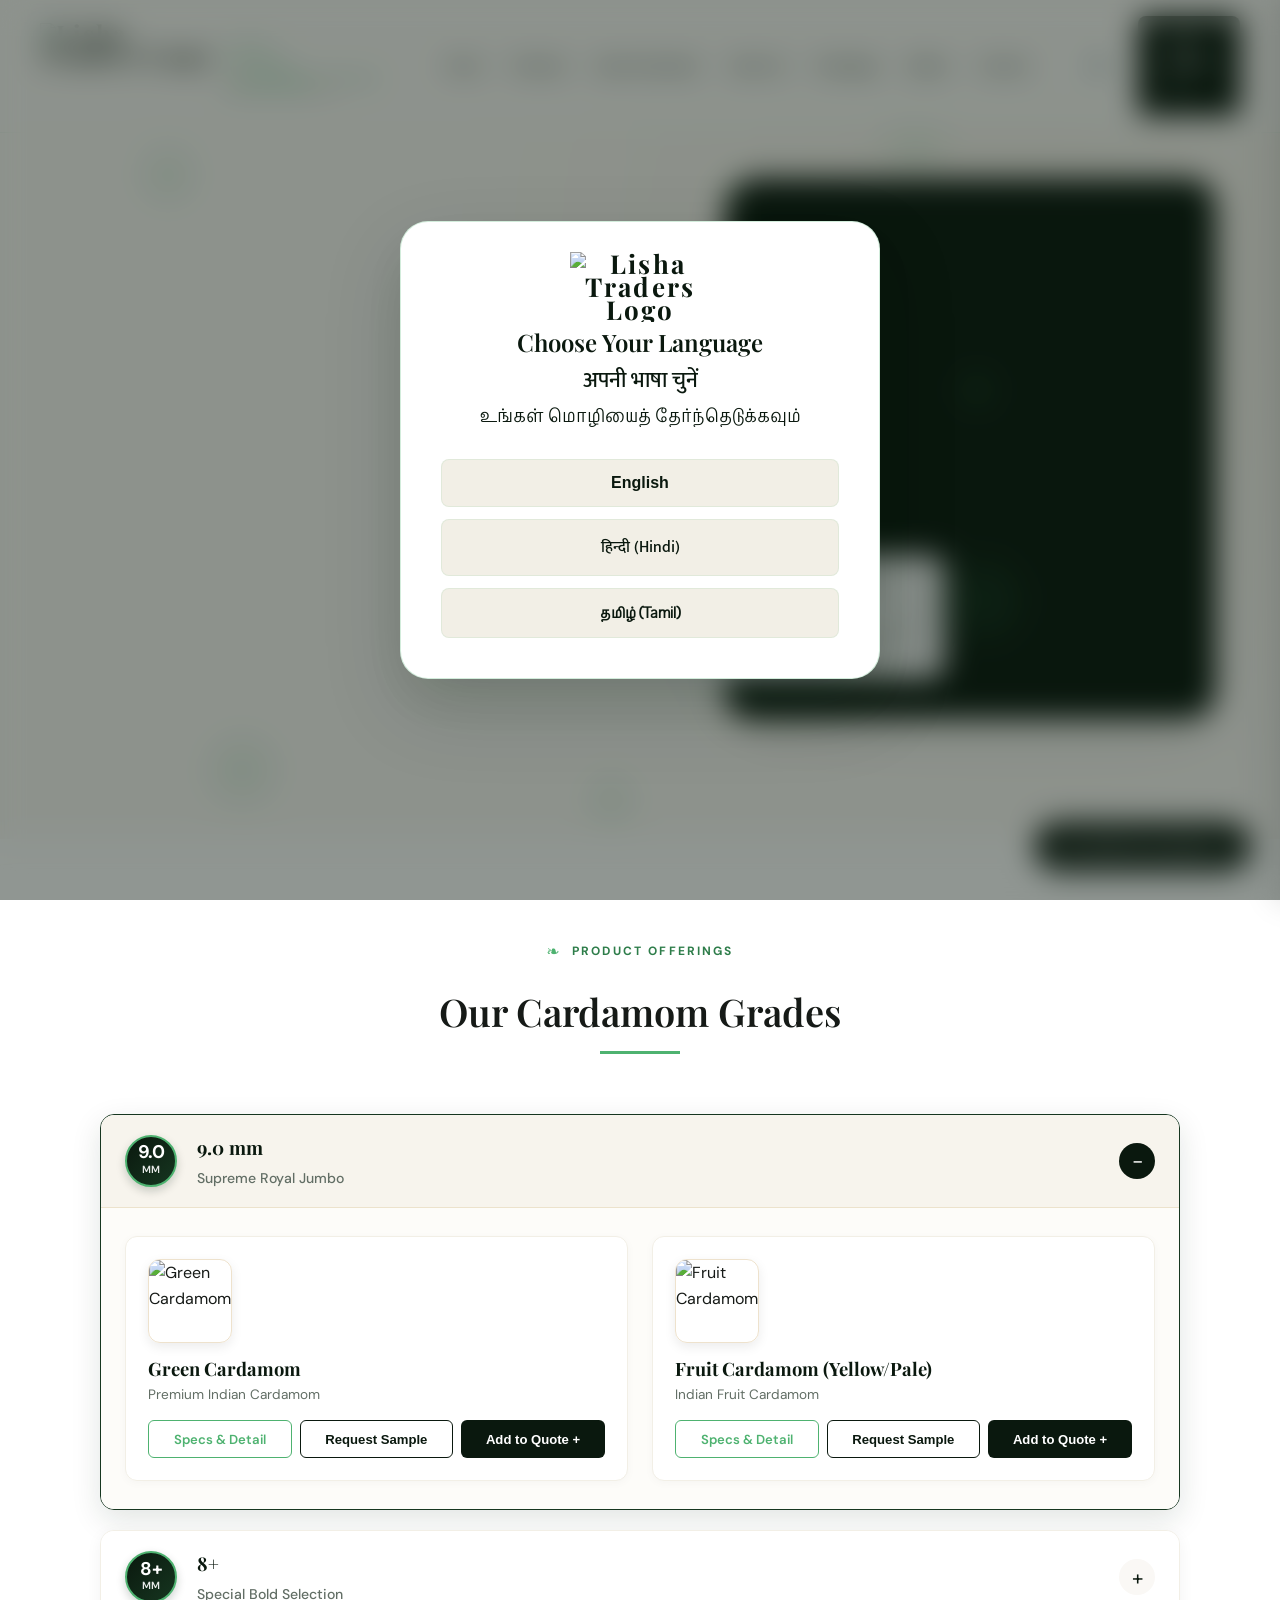
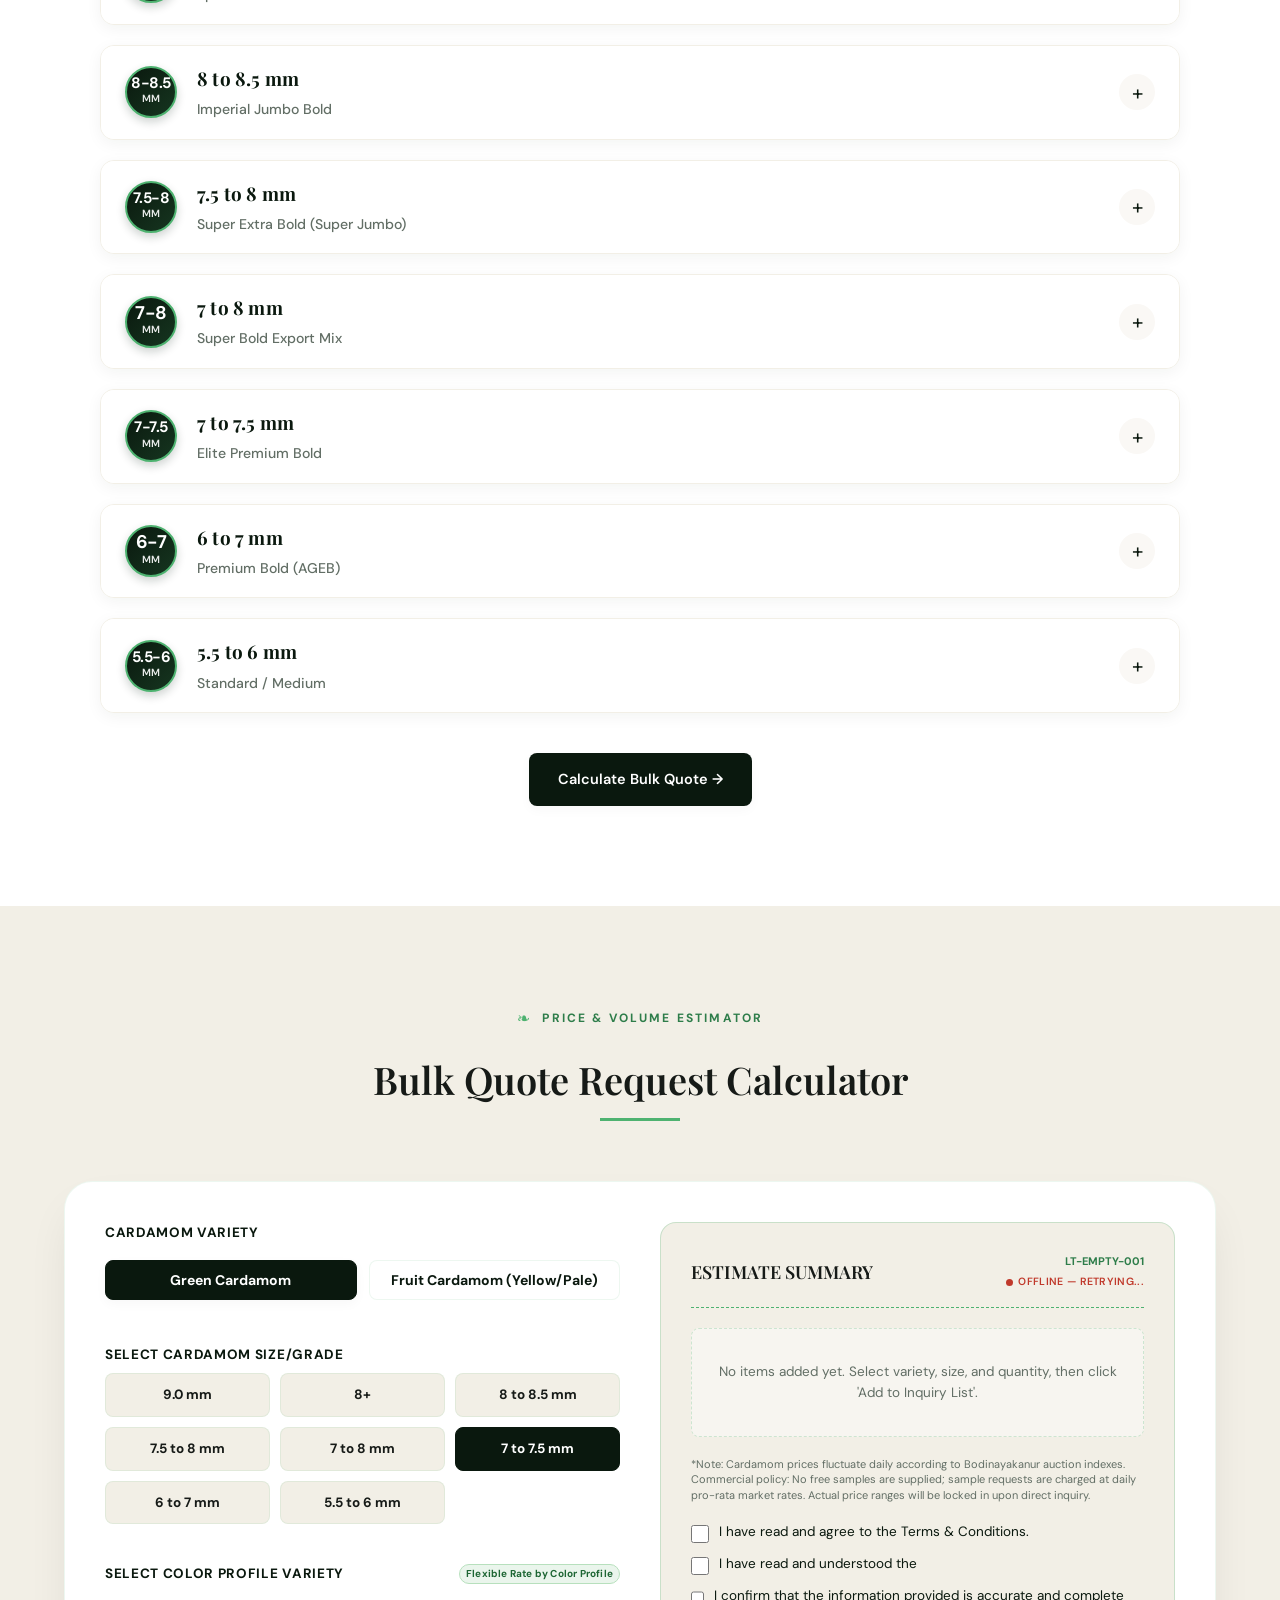
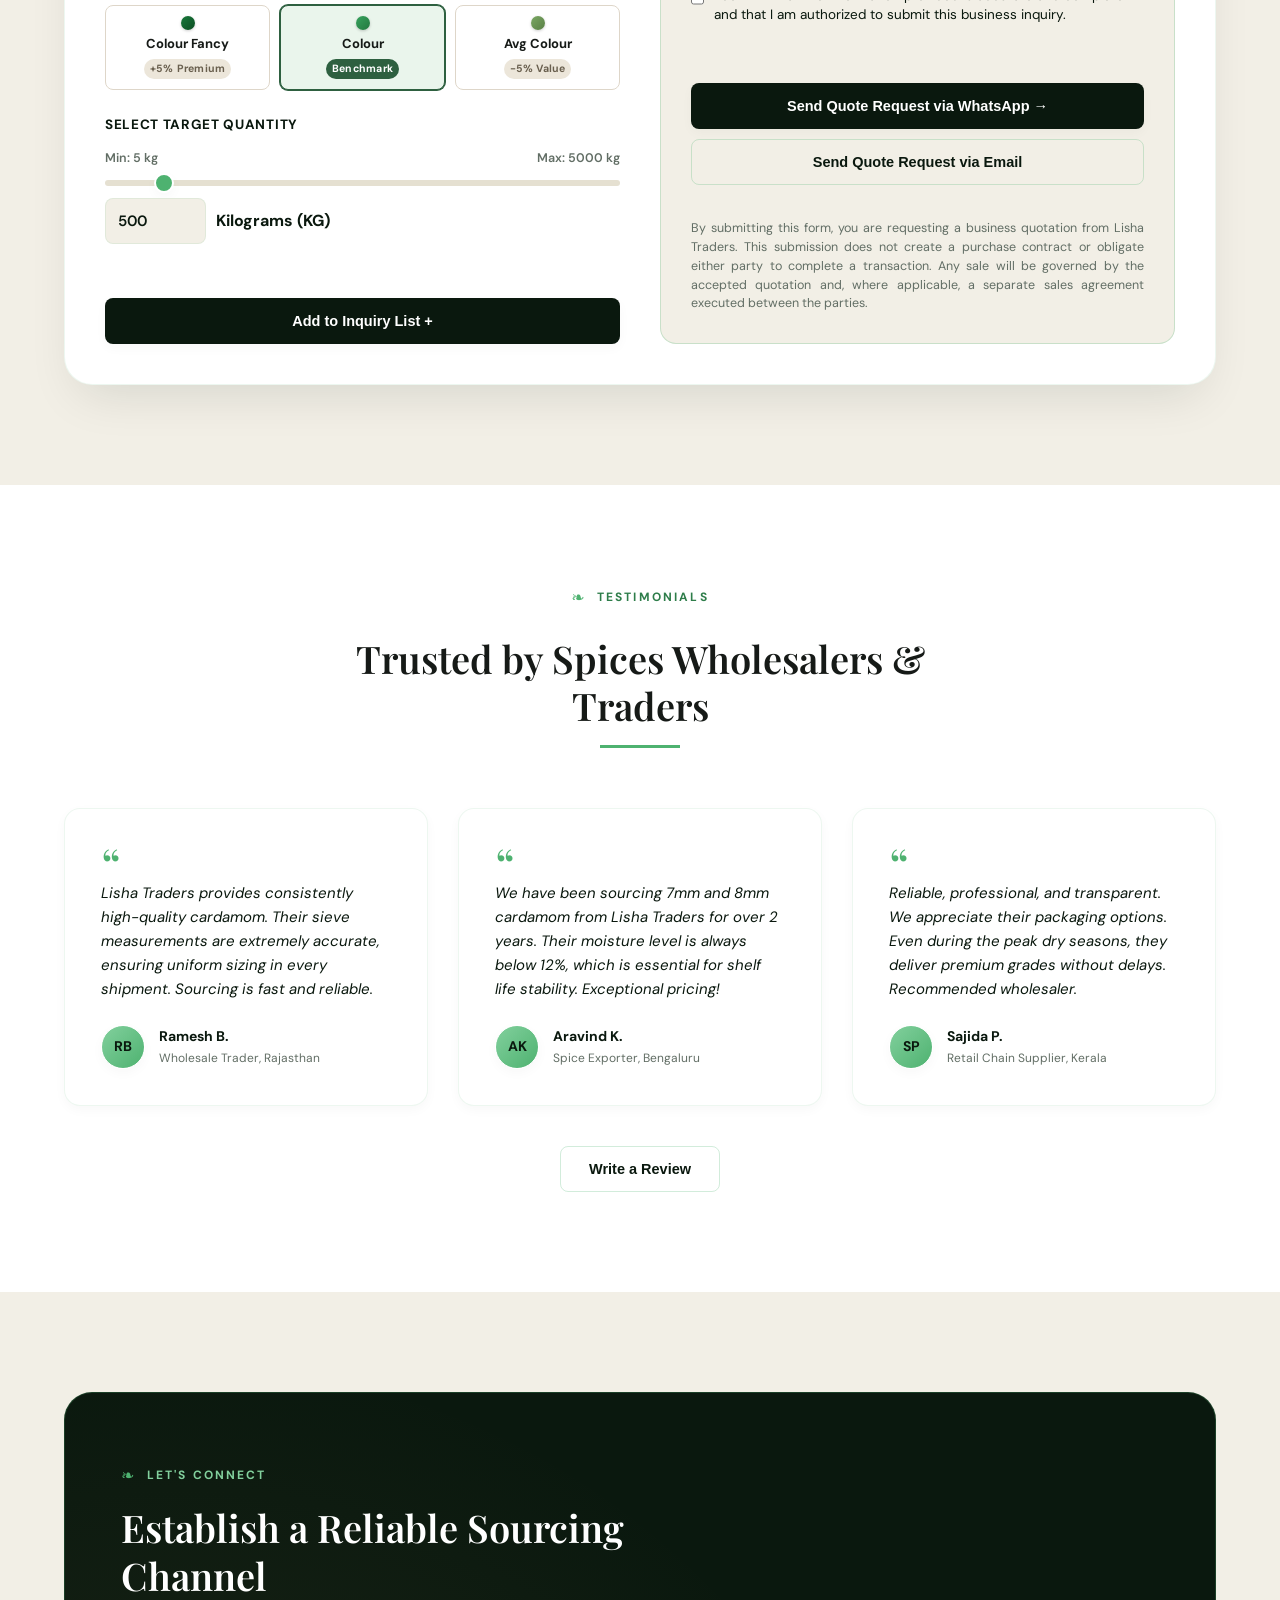
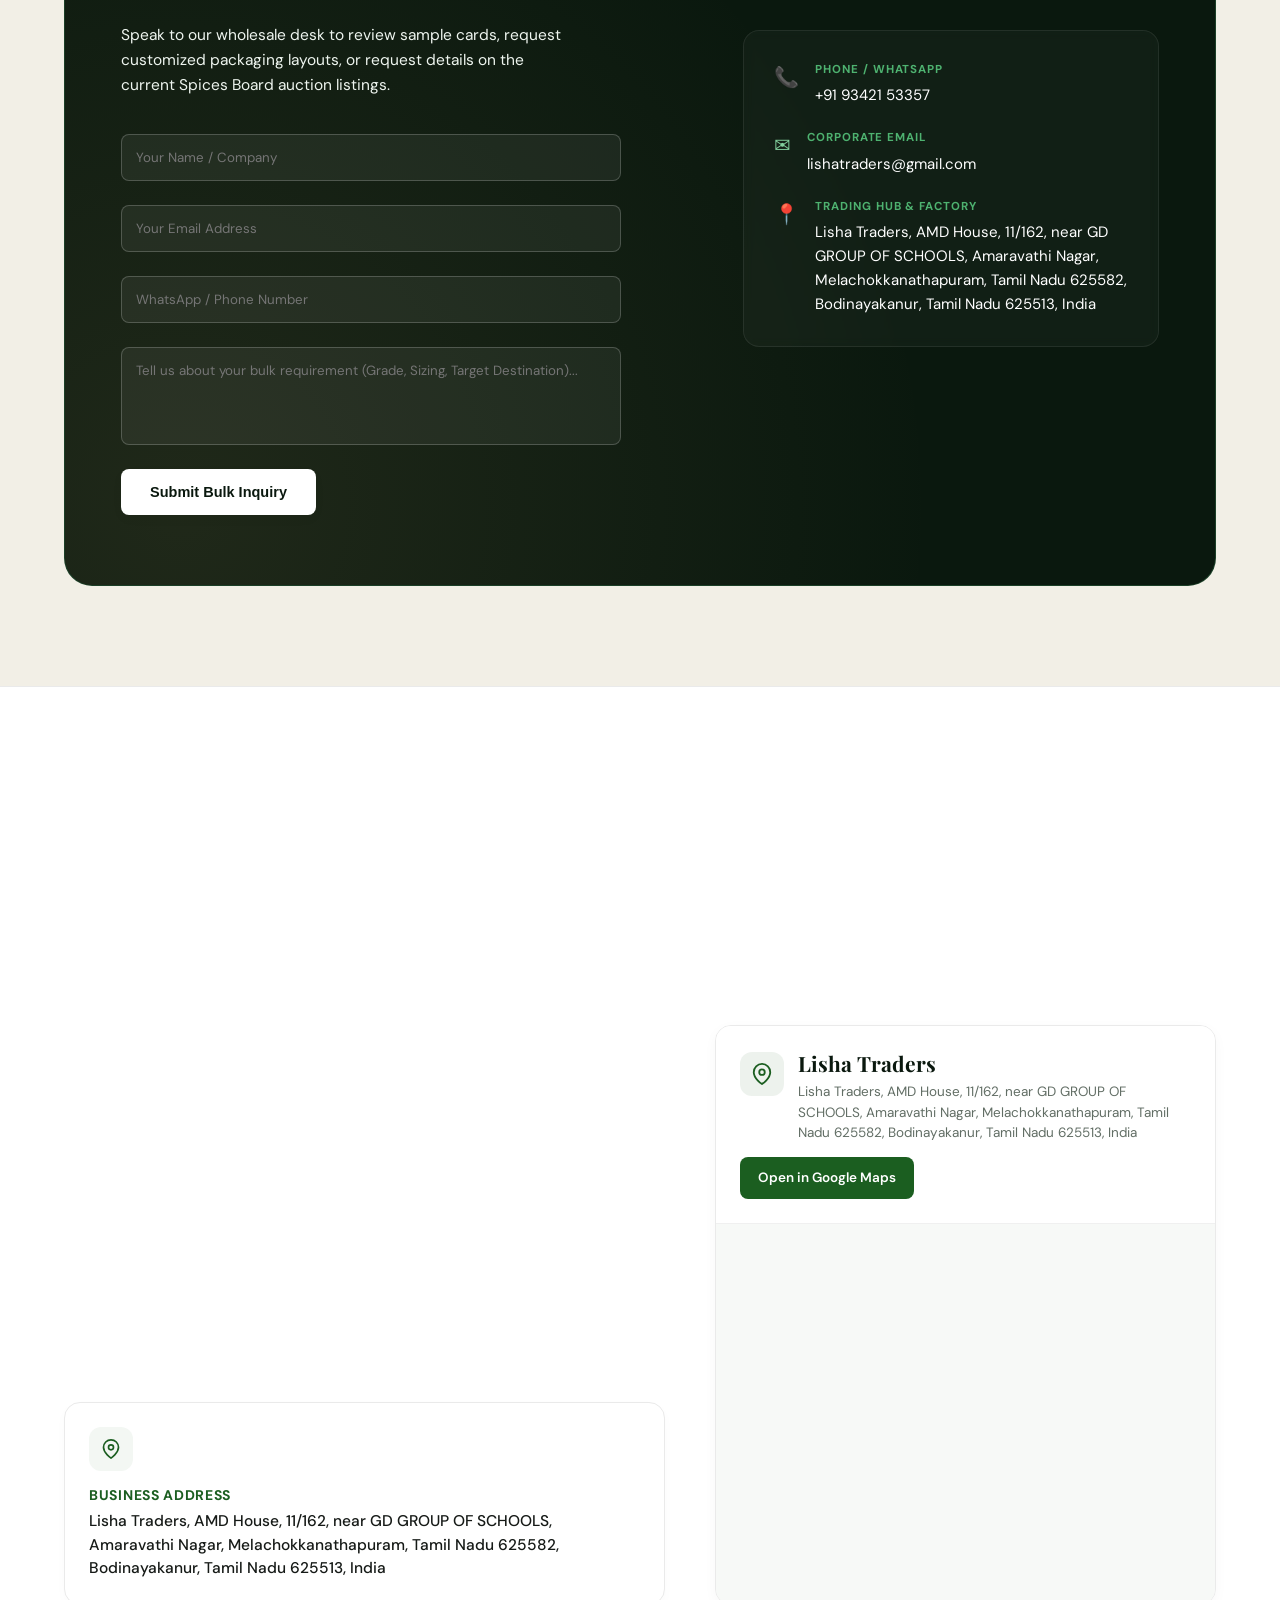
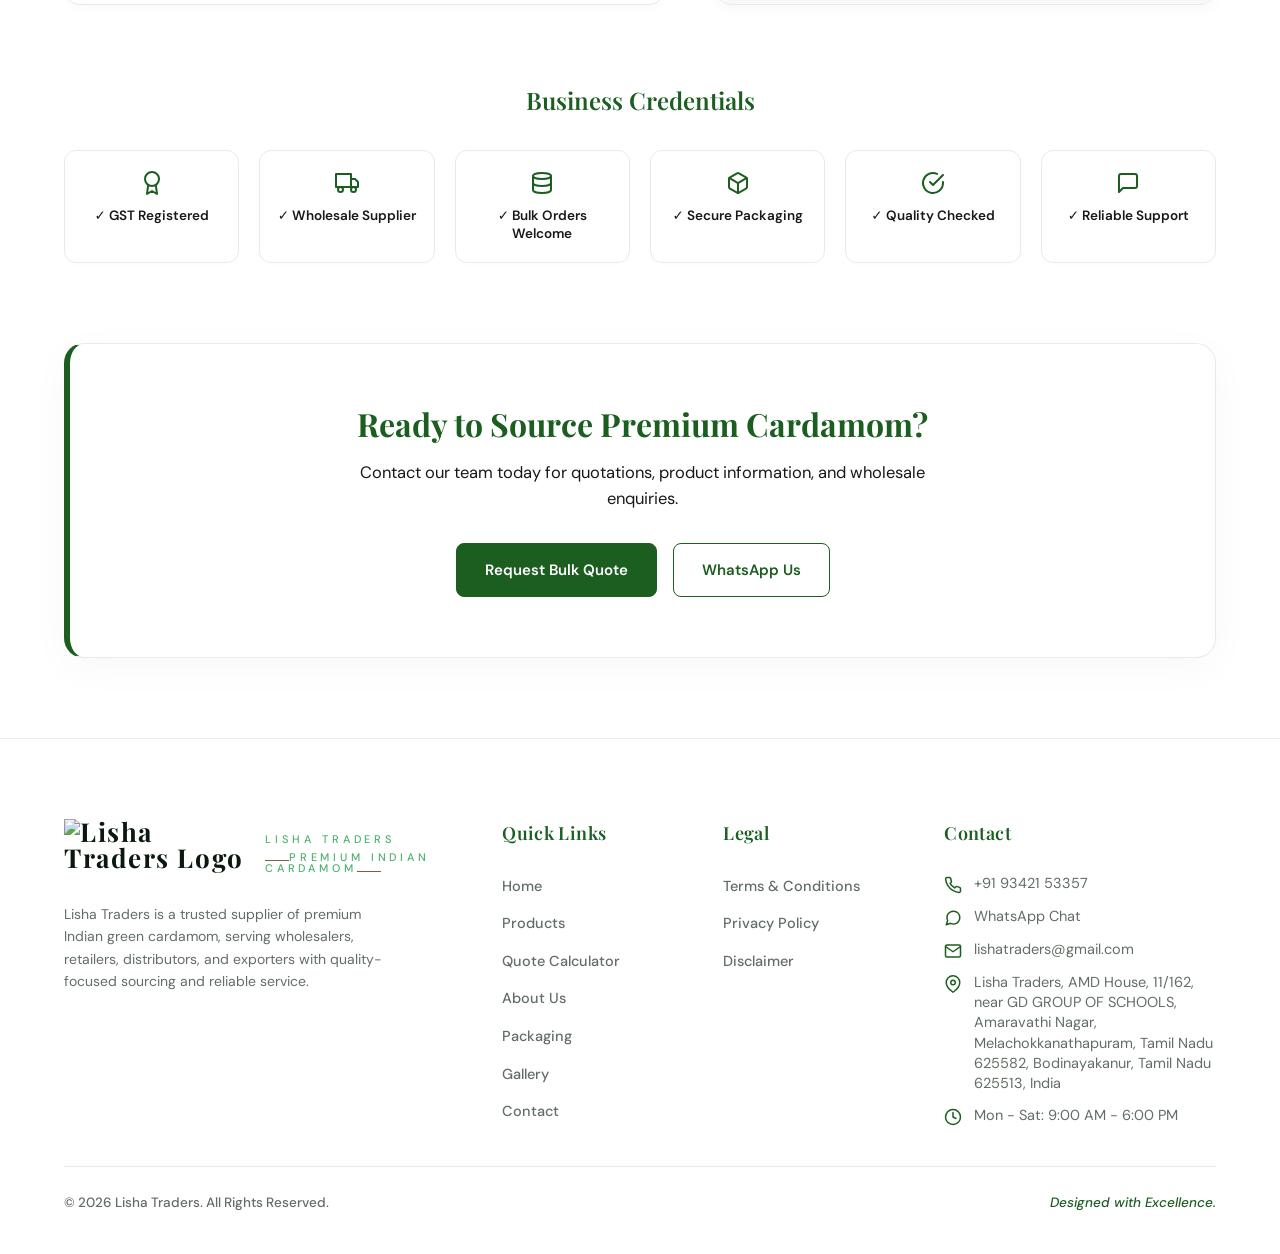
==== index.html @ d7a00d2e "Integrate Razorpay payment gateway with MID U0ljOSpTLGQCGO and remove old manual payment style" ====
<!DOCTYPE html>
<html lang="en">

<head>
  <meta charset="UTF-8">
  <meta name="viewport" content="width=device-width, initial-scale=1.0, maximum-scale=1.0, user-scalable=no">
  <title>Lisha Traders | Premium Indian Cardamom Wholesale Supplier</title>
  <meta name="description"
    content="Lisha Traders is a cardamom company located in Bodinayakanur Melachonathapuram and the founder name is Murugadass B.">
  <link rel="icon" type="image/png" href="assets/logo.png?v=13">
  <link rel="canonical" href="https://chandrumurugadass03052004-gif.github.io/LT/index.html">

  <!-- Open Graph / Facebook -->
  <meta property="og:type" content="website">
  <meta property="og:url" content="https://chandrumurugadass03052004-gif.github.io/LT/index.html">
  <meta property="og:title" content="Lisha Traders | Premium Indian Cardamom Wholesale Supplier">
  <meta property="og:description"
    content="Lisha Traders is a cardamom company located in Bodinayakanur Melachonathapuram and the founder name is Murugadass B.">
  <meta property="og:image" content="https://chandrumurugadass03052004-gif.github.io/LT/assets/hero_cardamom.png">

  <!-- Twitter -->
  <meta property="twitter:card" content="summary_large_image">
  <meta property="twitter:url" content="https://chandrumurugadass03052004-gif.github.io/LT/index.html">
  <meta property="twitter:title" content="Lisha Traders | Premium Indian Cardamom Wholesale Supplier">
  <meta property="twitter:description"
    content="Lisha Traders is a cardamom company located in Bodinayakanur Melachonathapuram and the founder name is Murugadass B.">
  <meta property="twitter:image" content="https://chandrumurugadass03052004-gif.github.io/LT/assets/hero_cardamom.png">

  <!-- Structured Data Organization JSON-LD -->
  <script type="application/ld+json">
  {
    "@context": "https://schema.org",
    "@type": "Organization",
    "name": "[Insert Business Name]",
    "url": "https://chandrumurugadass03052004-gif.github.io/LT/",
    "logo": "https://chandrumurugadass03052004-gif.github.io/LT/assets/logo.png?v=13",
    "contactPoint": {
      "@type": "ContactPoint",
      "telephone": "[Insert Phone Number]",
      "contactType": "customer service",
      "email": "[Insert Email Address]"
    },
    "address": {
      "@type": "PostalAddress",
      "streetAddress": "[Insert Street Address]",
      "addressLocality": "[Insert City]",
      "addressRegion": "[Insert State]",
      "postalCode": "[Insert Postal Code]",
      "addressCountry": "IN"
    }
  }
  </script>

  <link rel="preconnect" href="https://fonts.googleapis.com">
  <link rel="preconnect" href="https://fonts.gstatic.com" crossorigin>
  <link
    href="https://fonts.googleapis.com/css2?family=Playfair+Display:ital,wght@0,500;0,600;0,700;1,500&family=Cormorant+Garamond:ital,wght@0,400;0,500;0,600;0,700;1,400;1,600&family=DM+Sans:wght@400;500;600;700&family=Mukta:wght@400;500;600;700&family=Pavanam&family=Cinzel+Decorative:wght@700&family=Praise&display=swap"
    rel="stylesheet">
  <link rel="stylesheet" href="style.css?v=8.5">
  <script>
    (function() {
      try {
        var savedLang = localStorage.getItem('lisha-lang');
        if (savedLang) {
          document.documentElement.classList.add('has-lang', 'lang-' + savedLang);
          document.documentElement.setAttribute('lang', savedLang);
        }
        // If arriving via internal navigation transition, hide language modal so it doesn't interrupt page navigation
        if (sessionStorage.getItem('lisha_transition_active') === '1') {
          document.documentElement.classList.add('transition-active', 'hide-lang-modal');
          setTimeout(function() {
            document.documentElement.classList.remove('transition-active');
            var l = document.getElementById('loader-3d');
            if (l) l.classList.remove('active');
            sessionStorage.removeItem('lisha_transition_active');
          }, 800);
        }
      } catch (e) {}
    })();
  </script>
</head>

<body>


  <!-- LANGUAGE SELECTION MODAL -->
  <div class="lang-modal-overlay" id="lang-modal">
    <div class="lang-modal-container">
      <div class="lang-modal-logo">
        <img src="assets/logo.png?v=13" alt="Lisha Traders Logo" class="modal-logo-img">
      </div>
      <h3>Choose Your Language</h3>
      <h3 style="font-family:'Mukta', sans-serif; font-size:22px; margin-top:-10px; font-weight:500;">अपनी भाषा चुनें
      </h3>
      <h3 style="font-family:'Pavanam', sans-serif; font-size:20px; margin-top:-10px; font-weight:500;">உங்கள் மொழியைத்
        தேர்ந்தெடுக்கவும்</h3>
      <div class="lang-options">
        <button class="lang-btn" data-lang="en" onclick="selectSiteLanguage('en')">English</button>
        <button class="lang-btn" data-lang="hi" style="font-family:'Mukta', sans-serif; font-weight:500;" onclick="selectSiteLanguage('hi')">हिन्दी (Hindi)</button>
        <button class="lang-btn" data-lang="ta" style="font-family:'Pavanam', sans-serif;" onclick="selectSiteLanguage('ta')">தமிழ் (Tamil)</button>
      </div>
    </div>
  </div>

  <!-- 3D SECTION LOADER -->
  <div class="loader-3d" id="loader-3d">
    <div class="loader-panel left"></div>
    <div class="loader-panel right"></div>
    <div class="loader-content">
      <div class="loader-card">
        <img src="assets/logo.png?v=13" alt="Lisha Traders Logo" class="loader-spinner-img">
        <span id="loader-status">Rendering Section...</span>
      </div>
    </div>
  </div>

  <!-- HEADER -->
  <header id="header">
    <div class="nav">
      <a href="#" class="logo brand-logo">
        <img src="assets/logo.png?v=13" alt="Lisha Traders Logo" class="logo-img">
        <div class="logo-text">
          <span class="brand-title">LISHA<br class="laptop-br"><span class="mobile-space"> </span>TRADERS</span>
          <span class="brand-subtitle">PREMIUM INDIAN CARDAMOM</span>
        </div>
      </a>
      <nav class="nav-links" id="nav-links">
        <a href="#hero" data-translate="nav_home">Home</a>
        <a href="#products" data-translate="nav_products">Products</a>
        <a href="#calculator" data-translate="nav_calc">Quote Calculator</a>
        <a href="about.html" data-translate="nav_about">About Us</a>
        <a href="packaging.html" data-translate="nav_pack">Packaging</a>
        <a href="gallery.html" data-translate="nav_gallery">Gallery</a>
        <a href="#contact" data-translate="nav_contact">Contact</a>
        <a href="#calculator" class="mobile-cta-btn" data-translate="btn_get_quote" style="display: none;">Get a Quote →</a>
      </nav>
      <div class="nav-actions">
        <div class="lang-select-wrapper">
          <button class="lang-dropdown-btn" id="lang-dropdown-btn">EN</button>
          <div class="lang-dropdown-menu" id="lang-dropdown-menu">
            <button data-lang="en">English</button>
            <button data-lang="hi" style="font-family:'Mukta', sans-serif; font-weight:500;">हिन्दी</button>
            <button data-lang="ta" style="font-family:'Pavanam', sans-serif;">தமிழ்</button>
          </div>
        </div>
        <a href="#calculator" class="btn btn-dark" data-translate="btn_get_quote">Get a Quote →</a>
        <button class="burger-menu" id="burger-menu" aria-label="Toggle Navigation">
          <span></span>
          <span></span>
          <span></span>
        </button>
      </div>
    </div>
  </header>

  <!-- HERO SECTION -->
  <section class="hero" id="hero">
    <!-- Floating Motion Graphics Particles -->
    <div class="floating-particles">
      <div class="particle p1"></div>
      <div class="particle p2"></div>
      <div class="particle p3"></div>
      <div class="particle p4"></div>
      <div class="particle p5"></div>
      <div class="particle p6"></div>
    </div>
    <div class="wrap hero-grid">
      <div class="hero-content reveal">
        <div class="eyebrow" data-translate="hero_eyebrow">Premium Indian Cardamom</div>
        <h1 data-translate="hero_title">Pure Scent. <br><span>Perfect Grade.</span> Trusted Globally.</h1>
        <p data-translate="hero_desc">Lisha Traders delivers premium quality green cardamom sourced directly from
          certified Spices Board auction houses in Bodinayakanur, India.</p>
        <div class="hero-buttons">
          <a href="#products" id="btn-hero-explore" class="btn btn-dark" data-translate="hero_btn_explore">Explore Grades →</a>
          <a href="#products" id="btn-hero-sample" class="btn btn-outline" style="border-color: var(--gold); color: var(--gold);" data-translate="hero_btn_sample">Request Sample →</a>
          <a href="#calculator" id="btn-hero-calc" class="btn btn-outline" data-translate="hero_btn_calc">Calculate Price →</a>
        </div>
      </div>
      <div class="hero-media reveal delay-1">
        <div class="hero-photo-wrapper">
          <img src="assets/hero_cardamom.png" alt="Premium Green Cardamom Pods by Lisha Traders">
        </div>
        <div class="badge-card">
          <div class="badge-icon">🌿</div>
          <div>
            <strong data-translate="hero_badge_title">100% Export Quality</strong>
            <span data-translate="hero_badge_desc">Handpicked sorting & grade verification</span>
          </div>

        </div>


      </div>
    </div>
  </section>

  <!-- PRODUCTS SECTION -->
  <section class="bg-white" id="products">
    <div class="wrap">
      <div class="section-head reveal">
        <div class="eyebrow" data-translate="products_eyebrow">Product Offerings</div>
        <h2 data-translate="products_title">Our Cardamom Grades</h2>
      </div>
      
      <!-- PRODUCT CARDAMOM GRADE CATALOG (Computer, Tablet & Mobile) -->
      <div class="mobile-catalog reveal">
        <div class="m-card expanded">
          <div class="m-card-header">
            <div class="m-badge">
              <span class="m-badge-val">9.0</span>
              <span class="m-badge-unit">mm</span>
            </div>
            <div class="m-card-title-wrap">
              <span class="m-card-title" data-translate="grade_9_lbl">9.0 mm</span>
              <span class="m-card-subtitle" data-translate="table_sub_9">Supreme Royal Jumbo</span>
            </div>
            <div class="m-card-toggle">−</div>
          </div>
          <div class="m-card-body">
            <div class="m-product">
              <img src="assets/images/green-cardamom-thumb.jpg" alt="Green Cardamom" class="clickable-spec" data-grade="9mm">
              <div class="m-product-info">
                <h4 data-translate="prod_tab_green" class="clickable-spec" data-grade="9mm">Green Cardamom</h4>
                <p>Premium Indian Cardamom</p>
                <div class="product-actions-group-mobile">
                  <button class="btn-m-specs" data-grade="9mm" data-translate="specs_detail">Specs &amp; Detail</button>
                  <button class="btn-req-sample outline-btn" onclick="openSampleModal('9mm', 'green')" data-translate="modal_spec_btn_sample">Request Sample</button>
                  <button class="btn-add-quote" onclick="openBulkModal('9mm', 'green')">Add to Quote +</button>
                </div>
              </div>
            </div>
            <div class="m-product">
              <img src="assets/images/yellow-cardamom-thumb.jpg" alt="Fruit Cardamom" class="clickable-spec" data-grade="9mm-yellow">
              <div class="m-product-info">
                <h4 data-translate="prod_tab_yellow" class="clickable-spec" data-grade="9mm-yellow">Fruit Cardamom (Yellow/Pale)</h4>
                <p>Indian Fruit Cardamom</p>
                <div class="product-actions-group-mobile">
                  <button class="btn-m-specs" data-grade="9mm-yellow" data-translate="specs_detail">Specs &amp; Detail</button>
                  <button class="btn-req-sample outline-btn" onclick="openSampleModal('9mm-yellow', 'yellow')" data-translate="modal_spec_btn_sample">Request Sample</button>
                  <button class="btn-add-quote" onclick="openBulkModal('9mm-yellow', 'yellow')">Add to Quote +</button>
                </div>
              </div>
            </div>
            
          </div>
        </div>

                <div class="m-card">
          <div class="m-card-header">
            <div class="m-badge">
              <span class="m-badge-val">8+</span>
              <span class="m-badge-unit">mm</span>
            </div>
            <div class="m-card-title-wrap">
              <span class="m-card-title" data-translate="grade_8plus_lbl">8+</span>
              <span class="m-card-subtitle" data-translate="table_sub_8plus">Special Bold Selection</span>
            </div>
            <div class="m-card-toggle">+</div>
          </div>
          <div class="m-card-body">
            <div class="m-product">
              <img src="assets/images/green-cardamom-thumb.jpg" alt="Green Cardamom" class="clickable-spec" data-grade="8plus">
              <div class="m-product-info">
                <h4 data-translate="prod_tab_green" class="clickable-spec" data-grade="8plus">Green Cardamom</h4>
                <p>Premium Indian Cardamom</p>
                <div class="product-actions-group-mobile">
                  <button class="btn-m-specs" data-grade="8plus" data-translate="specs_detail">Specs &amp; Detail</button>
                  <button class="btn-req-sample outline-btn" onclick="openSampleModal('8plus', 'green')" data-translate="modal_spec_btn_sample">Request Sample</button>
                  <button class="btn-add-quote" onclick="openBulkModal('8plus', 'green')">Add to Quote +</button>
                </div>
              </div>
            </div>
            <div class="m-product">
              <img src="assets/images/yellow-cardamom-thumb.jpg" alt="Fruit Cardamom" class="clickable-spec" data-grade="8plus-yellow">
              <div class="m-product-info">
                <h4 data-translate="prod_tab_yellow" class="clickable-spec" data-grade="8plus-yellow">Fruit Cardamom (Yellow/Pale)</h4>
                <p>Indian Fruit Cardamom</p>
                <div class="product-actions-group-mobile">
                  <button class="btn-m-specs" data-grade="8plus-yellow" data-translate="specs_detail">Specs &amp; Detail</button>
                  <button class="btn-req-sample outline-btn" onclick="openSampleModal('8plus-yellow', 'yellow')" data-translate="modal_spec_btn_sample">Request Sample</button>
                  <button class="btn-add-quote" onclick="openBulkModal('8plus-yellow', 'yellow')">Add to Quote +</button>
                </div>
              </div>
            </div>
          </div>
        </div>

        <div class="m-card">
          <div class="m-card-header">
            <div class="m-badge">
              <span class="m-badge-val" style="font-size:0.95rem;">8-8.5</span>
              <span class="m-badge-unit">mm</span>
            </div>
            <div class="m-card-title-wrap">
              <span class="m-card-title" data-translate="grade_85_lbl">8 to 8.5 mm</span>
              <span class="m-card-subtitle" data-translate="table_sub_85">Imperial Jumbo Bold</span>
            </div>
            <div class="m-card-toggle">+</div>
          </div>
          <div class="m-card-body">
            <div class="m-product">
              <img src="assets/images/green-cardamom-thumb.jpg" alt="Green Cardamom" class="clickable-spec" data-grade="8.5mm">
              <div class="m-product-info">
                <h4 data-translate="prod_tab_green" class="clickable-spec" data-grade="8.5mm">Green Cardamom</h4>
                <p>Premium Indian Cardamom</p>
                <div class="product-actions-group-mobile">
                  <button class="btn-m-specs" data-grade="8.5mm" data-translate="specs_detail">Specs &amp; Detail</button>
                  <button class="btn-req-sample outline-btn" onclick="openSampleModal('8.5mm', 'green')" data-translate="modal_spec_btn_sample">Request Sample</button>
                  <button class="btn-add-quote" onclick="openBulkModal('8.5mm', 'green')">Add to Quote +</button>
                </div>
              </div>
            </div>
            <div class="m-product">
              <img src="assets/images/yellow-cardamom-thumb.jpg" alt="Fruit Cardamom" class="clickable-spec" data-grade="8.5mm-yellow">
              <div class="m-product-info">
                <h4 data-translate="prod_tab_yellow" class="clickable-spec" data-grade="8.5mm-yellow">Fruit Cardamom (Yellow/Pale)</h4>
                <p>Indian Fruit Cardamom</p>
                <div class="product-actions-group-mobile">
                  <button class="btn-m-specs" data-grade="8.5mm-yellow" data-translate="specs_detail">Specs &amp; Detail</button>
                  <button class="btn-req-sample outline-btn" onclick="openSampleModal('8.5mm-yellow', 'yellow')" data-translate="modal_spec_btn_sample">Request Sample</button>
                  <button class="btn-add-quote" onclick="openBulkModal('8.5mm-yellow', 'yellow')">Add to Quote +</button>
                </div>
              </div>
            </div>
            
          </div>
        </div>

        <div class="m-card">
          <div class="m-card-header">
            <div class="m-badge">
              <span class="m-badge-val" style="font-size:0.95rem;">7.5-8</span>
              <span class="m-badge-unit">mm</span>
            </div>
            <div class="m-card-title-wrap">
              <span class="m-card-title" data-translate="grade_8_lbl">7.5 to 8 mm</span>
              <span class="m-card-subtitle" data-translate="table_sub_8">Super Extra Bold (Super Jumbo)</span>
            </div>
            <div class="m-card-toggle">+</div>
          </div>
          <div class="m-card-body">
            <div class="m-product">
              <img src="assets/images/green-cardamom-thumb.jpg" alt="Green Cardamom" class="clickable-spec" data-grade="8mm">
              <div class="m-product-info">
                <h4 data-translate="prod_tab_green" class="clickable-spec" data-grade="8mm">Green Cardamom</h4>
                <p>Premium Indian Cardamom</p>
                <div class="product-actions-group-mobile">
                  <button class="btn-m-specs" data-grade="8mm" data-translate="specs_detail">Specs &amp; Detail</button>
                  <button class="btn-req-sample outline-btn" onclick="openSampleModal('8mm', 'green')" data-translate="modal_spec_btn_sample">Request Sample</button>
                  <button class="btn-add-quote" onclick="openBulkModal('8mm', 'green')">Add to Quote +</button>
                </div>
              </div>
            </div>
            <div class="m-product">
              <img src="assets/images/yellow-cardamom-thumb.jpg" alt="Fruit Cardamom" class="clickable-spec" data-grade="8mm-yellow">
              <div class="m-product-info">
                <h4 data-translate="prod_tab_yellow" class="clickable-spec" data-grade="8mm-yellow">Fruit Cardamom (Yellow/Pale)</h4>
                <p>Indian Fruit Cardamom</p>
                <div class="product-actions-group-mobile">
                  <button class="btn-m-specs" data-grade="8mm-yellow" data-translate="specs_detail">Specs &amp; Detail</button>
                  <button class="btn-req-sample outline-btn" onclick="openSampleModal('8mm-yellow', 'yellow')" data-translate="modal_spec_btn_sample">Request Sample</button>
                  <button class="btn-add-quote" onclick="openBulkModal('8mm-yellow', 'yellow')">Add to Quote +</button>
                </div>
              </div>
            </div>
            
          </div>
        </div>

        <div class="m-card">
          <div class="m-card-header">
            <div class="m-badge">
              <span class="m-badge-val">7-8</span>
              <span class="m-badge-unit">mm</span>
            </div>
            <div class="m-card-title-wrap">
              <span class="m-card-title" data-translate="grade_75_8_lbl">7 to 8 mm</span>
              <span class="m-card-subtitle" data-translate="table_sub_75_8">Super Bold Export Mix</span>
            </div>
            <div class="m-card-toggle">+</div>
          </div>
          <div class="m-card-body">
            <div class="m-product">
              <img src="assets/images/green-cardamom-thumb.jpg" alt="Green Cardamom" class="clickable-spec" data-grade="7.5-8mm">
              <div class="m-product-info">
                <h4 data-translate="prod_tab_green" class="clickable-spec" data-grade="7.5-8mm">Green Cardamom</h4>
                <p>Premium Indian Cardamom</p>
                <div class="product-actions-group-mobile">
                  <button class="btn-m-specs" data-grade="7.5-8mm" data-translate="specs_detail">Specs &amp; Detail</button>
                  <button class="btn-req-sample outline-btn" onclick="openSampleModal('7.5-8mm', 'green')" data-translate="modal_spec_btn_sample">Request Sample</button>
                  <button class="btn-add-quote" onclick="openBulkModal('7.5-8mm', 'green')">Add to Quote +</button>
                </div>
              </div>
            </div>
            <div class="m-product">
              <img src="assets/images/yellow-cardamom-thumb.jpg" alt="Fruit Cardamom" class="clickable-spec" data-grade="7.5-8mm-yellow">
              <div class="m-product-info">
                <h4 data-translate="prod_tab_yellow" class="clickable-spec" data-grade="7.5-8mm-yellow">Fruit Cardamom (Yellow/Pale)</h4>
                <p>Indian Fruit Cardamom</p>
                <div class="product-actions-group-mobile">
                  <button class="btn-m-specs" data-grade="7.5-8mm-yellow" data-translate="specs_detail">Specs &amp; Detail</button>
                  <button class="btn-req-sample outline-btn" onclick="openSampleModal('7.5-8mm-yellow', 'yellow')" data-translate="modal_spec_btn_sample">Request Sample</button>
                  <button class="btn-add-quote" onclick="openBulkModal('7.5-8mm-yellow', 'yellow')">Add to Quote +</button>
                </div>
              </div>
            </div>
            
          </div>
        </div>

        <div class="m-card">
          <div class="m-card-header">
            <div class="m-badge">
              <span class="m-badge-val" style="font-size:0.95rem;">7-7.5</span>
              <span class="m-badge-unit">mm</span>
            </div>
            <div class="m-card-title-wrap">
              <span class="m-card-title" data-translate="grade_75_lbl">7 to 7.5 mm</span>
              <span class="m-card-subtitle" data-translate="table_sub_75">Elite Premium Bold</span>
            </div>
            <div class="m-card-toggle">+</div>
          </div>
          <div class="m-card-body">
            <div class="m-product">
              <img src="assets/images/green-cardamom-thumb.jpg" alt="Green Cardamom" class="clickable-spec" data-grade="7.5mm">
              <div class="m-product-info">
                <h4 data-translate="prod_tab_green" class="clickable-spec" data-grade="7.5mm">Green Cardamom</h4>
                <p>Premium Indian Cardamom</p>
                <div class="product-actions-group-mobile">
                  <button class="btn-m-specs" data-grade="7.5mm" data-translate="specs_detail">Specs &amp; Detail</button>
                  <button class="btn-req-sample outline-btn" onclick="openSampleModal('7.5mm', 'green')" data-translate="modal_spec_btn_sample">Request Sample</button>
                  <button class="btn-add-quote" onclick="openBulkModal('7.5mm', 'green')">Add to Quote +</button>
                </div>
              </div>
            </div>
            <div class="m-product">
              <img src="assets/images/yellow-cardamom-thumb.jpg" alt="Fruit Cardamom" class="clickable-spec" data-grade="7.5mm-yellow">
              <div class="m-product-info">
                <h4 data-translate="prod_tab_yellow" class="clickable-spec" data-grade="7.5mm-yellow">Fruit Cardamom (Yellow/Pale)</h4>
                <p>Indian Fruit Cardamom</p>
                <div class="product-actions-group-mobile">
                  <button class="btn-m-specs" data-grade="7.5mm-yellow" data-translate="specs_detail">Specs &amp; Detail</button>
                  <button class="btn-req-sample outline-btn" onclick="openSampleModal('7.5mm-yellow', 'yellow')" data-translate="modal_spec_btn_sample">Request Sample</button>
                  <button class="btn-add-quote" onclick="openBulkModal('7.5mm-yellow', 'yellow')">Add to Quote +</button>
                </div>
              </div>
            </div>
            
          </div>
        </div>

        <div class="m-card">
          <div class="m-card-header">
            <div class="m-badge">
              <span class="m-badge-val">6-7</span>
              <span class="m-badge-unit">mm</span>
            </div>
            <div class="m-card-title-wrap">
              <span class="m-card-title" data-translate="grade_7_lbl">6 to 7 mm</span>
              <span class="m-card-subtitle" data-translate="table_sub_7">Premium Bold (AGEB)</span>
            </div>
            <div class="m-card-toggle">+</div>
          </div>
          <div class="m-card-body">
            <div class="m-product">
              <img src="assets/images/green-cardamom-thumb.jpg" alt="Green Cardamom" class="clickable-spec" data-grade="7mm">
              <div class="m-product-info">
                <h4 data-translate="prod_tab_green" class="clickable-spec" data-grade="7mm">Green Cardamom</h4>
                <p>Premium Indian Cardamom</p>
                <div class="product-actions-group-mobile">
                  <button class="btn-m-specs" data-grade="7mm" data-translate="specs_detail">Specs &amp; Detail</button>
                  <button class="btn-req-sample outline-btn" onclick="openSampleModal('7mm', 'green')" data-translate="modal_spec_btn_sample">Request Sample</button>
                  <button class="btn-add-quote" onclick="openBulkModal('7mm', 'green')">Add to Quote +</button>
                </div>
              </div>
            </div>
            <div class="m-product">
              <img src="assets/images/yellow-cardamom-thumb.jpg" alt="Fruit Cardamom" class="clickable-spec" data-grade="7mm-yellow">
              <div class="m-product-info">
                <h4 data-translate="prod_tab_yellow" class="clickable-spec" data-grade="7mm-yellow">Fruit Cardamom (Yellow/Pale)</h4>
                <p>Indian Fruit Cardamom</p>
                <div class="product-actions-group-mobile">
                  <button class="btn-m-specs" data-grade="7mm-yellow" data-translate="specs_detail">Specs &amp; Detail</button>
                  <button class="btn-req-sample outline-btn" onclick="openSampleModal('7mm-yellow', 'yellow')" data-translate="modal_spec_btn_sample">Request Sample</button>
                  <button class="btn-add-quote" onclick="openBulkModal('7mm-yellow', 'yellow')">Add to Quote +</button>
                </div>
              </div>
            </div>
            
          </div>
        </div>

        <div class="m-card">
          <div class="m-card-header">
            <div class="m-badge">
              <span class="m-badge-val" style="font-size:0.95rem;">5.5-6</span>
              <span class="m-badge-unit">mm</span>
            </div>
            <div class="m-card-title-wrap">
              <span class="m-card-title" data-translate="grade_6_lbl">5.5 to 6 mm</span>
              <span class="m-card-subtitle" data-translate="table_sub_6">Standard / Medium</span>
            </div>
            <div class="m-card-toggle">+</div>
          </div>
          <div class="m-card-body">
            <div class="m-product">
              <img src="assets/images/green-cardamom-thumb.jpg" alt="Green Cardamom" class="clickable-spec" data-grade="6mm">
              <div class="m-product-info">
                <h4 data-translate="prod_tab_green" class="clickable-spec" data-grade="6mm">Green Cardamom</h4>
                <p>Premium Indian Cardamom</p>
                <div class="product-actions-group-mobile">
                  <button class="btn-m-specs" data-grade="6mm" data-translate="specs_detail">Specs &amp; Detail</button>
                  <button class="btn-req-sample outline-btn" onclick="openSampleModal('6mm', 'green')" data-translate="modal_spec_btn_sample">Request Sample</button>
                  <button class="btn-add-quote" onclick="openBulkModal('6mm', 'green')">Add to Quote +</button>
                </div>
              </div>
            </div>
            <div class="m-product">
              <img src="assets/images/yellow-cardamom-thumb.jpg" alt="Fruit Cardamom" class="clickable-spec" data-grade="6mm-yellow">
              <div class="m-product-info">
                <h4 data-translate="prod_tab_yellow" class="clickable-spec" data-grade="6mm-yellow">Fruit Cardamom (Yellow/Pale)</h4>
                <p>Indian Fruit Cardamom</p>
                <div class="product-actions-group-mobile">
                  <button class="btn-m-specs" data-grade="6mm-yellow" data-translate="specs_detail">Specs &amp; Detail</button>
                  <button class="btn-req-sample outline-btn" onclick="openSampleModal('6mm-yellow', 'yellow')" data-translate="modal_spec_btn_sample">Request Sample</button>
                  <button class="btn-add-quote" onclick="openBulkModal('6mm-yellow', 'yellow')">Add to Quote +</button>
                </div>
              </div>
            </div>
            
          </div>
        </div>
      </div>

      <div class="center-btn reveal" style="margin-top: 40px;">
        <a href="#calculator" class="btn btn-dark" data-translate="btn_calc_bulk">Calculate Bulk Quote →</a>
      </div>
    </div>
  </section>

  <!-- CALCULATOR SECTION -->
  <section class="bg-cream-2" id="calculator">
    <div class="wrap">
      <div class="section-head reveal">
        <div class="eyebrow" data-translate="calc_eyebrow">Price &amp; Volume Estimator</div>
        <h2 data-translate="calc_title">Bulk Quote Request Calculator</h2>
      </div>

      <div class="calculator-box reveal">
        <div class="calc-grid">
          <!-- Inputs Column -->
          <div class="calc-form">
            <!-- Variety Selector inside Calculator -->
            <div class="form-group">
              <label class="calc-label" data-translate="calc_label_variety">Cardamom Variety</label>
              <div class="calc-variety-selector">
                <button class="variety-btn active" id="variety-green" data-val="green" type="button"
                  data-translate="prod_tab_green">Green Cardamom</button>
                <button class="variety-btn" id="variety-yellow" data-val="yellow" type="button"
                  data-translate="prod_tab_yellow">Fruit Cardamom (Yellow/Pale)</button>
              </div>
            </div>

            <!-- Grade selection -->
            <div class="form-group">
              <label data-translate="calc_label_grade">Select Cardamom Size/Grade</label>
              <div class="grade-radios" id="calc-grade-selector">
                <div class="grade-radio-btn" data-val="9mm" data-translate="grade_9_lbl">9.0 mm</div>
                <div class="grade-radio-btn" data-val="8plus" data-translate="grade_8plus_lbl">8+</div>
                <div class="grade-radio-btn" data-val="8.5mm" data-translate="grade_85_lbl">8 to 8.5 mm</div>
                <div class="grade-radio-btn" data-val="8mm" data-translate="grade_8_lbl">7.5 to 8 mm</div>
                <div class="grade-radio-btn" data-val="7.5-8mm" data-translate="grade_75_8_lbl">7 to 8 mm</div>
                <div class="grade-radio-btn selected" data-val="7.5mm" data-translate="grade_75_lbl">7 to 7.5 mm</div>
                <div class="grade-radio-btn" data-val="7mm" data-translate="grade_7_lbl">6 to 7 mm</div>
                <div class="grade-radio-btn" data-val="6mm" data-translate="grade_6_lbl">5.5 to 6 mm</div>
              </div>
            </div>

            <!-- Color Profile selection -->
            <div class="form-group" style="margin-top: 15px;">
              <div style="display:flex; justify-content:space-between; align-items:center; margin-bottom:6px;">
                <label data-translate="calc_label_color_profile" style="margin-bottom:0;">Select Color Profile Variety</label>
                <span class="color-flex-tag-sm" data-translate="modal_rate_flexible_tag">Flexible Rate</span>
              </div>
              <div class="color-radios" id="calc-color-selector">
                <div class="color-radio-btn" data-val="fancy">
                  <span class="color-dot dot-fancy"></span>
                  <span data-translate="color_fancy_lbl">Colour Fancy</span>
                  <span class="color-rate-pill" data-translate="color_fancy_badge">+5% Premium</span>
                </div>
                <div class="color-radio-btn selected" data-val="colour">
                  <span class="color-dot dot-colour"></span>
                  <span data-translate="color_standard_lbl">Colour</span>
                  <span class="color-rate-pill" data-translate="color_standard_badge">Benchmark</span>
                </div>
                <div class="color-radio-btn" data-val="avg">
                  <span class="color-dot dot-avg"></span>
                  <span data-translate="color_avg_lbl">Avg Colour</span>
                  <span class="color-rate-pill" data-translate="color_avg_badge">-5% Value</span>
                </div>
              </div>
            </div>

            <!-- Quantity input with slider -->
            <div class="form-group range-container">
              <label data-translate="calc_label_qty">Select Target Quantity</label>
              <div class="range-labels">
                <span data-translate="calc_min_label">Min: 5 kg</span>
                <span data-translate="calc_max_label">Max: 5000 kg</span>
              </div>
              <input type="range" id="calc-qty-range" min="5" max="5000" step="5" value="500">
              <div style="display:flex; align-items:center; gap:10px;">
                <input type="number" id="calc-qty-input" min="5" max="100000" value="500">
                <span style="font-weight:700; color:var(--green-900);" data-translate="calc_unit">Kilograms (KG)</span>
              </div>
            </div>

            <!-- Add Item Button -->
            <div class="form-group" style="margin-top: 30px;">
              <button type="button" class="btn btn-dark" id="calc-add-item-btn"
                style="width: 100%; display: flex; align-items: center; justify-content: center; gap: 8px;"
                data-translate="btn_calc_add_item">
                Add to Inquiry List +
              </button>
            </div>
          </div>

          <!-- Invoice/Estimation breakdown -->
          <div class="calc-results">
            <div>
              <div class="invoice-header">
                <h4 data-translate="calc_summary_header">ESTIMATE SUMMARY</h4>
                <div style="text-align: right; display: flex; flex-direction: column; align-items: flex-end;">
                  <span id="invoice-id">LISHA-Q-001</span>
                  <span id="calc-last-updated-val"
                    style="font-size: 11px; color: var(--muted); margin-top: 4px; display: none;">Last Updated: -</span>
                  <span id="price-status-badge"
                    style="display:none; font-size:10.5px; font-weight:600; margin-top:3px; letter-spacing:0.03em;">🟢
                    Live Market Data</span>
                </div>
              </div>

              <!-- Itemized List Table Wrapper -->
              <div class="estimator-list-container"
                style="margin: 20px 0; border: 1px dashed var(--line); padding: 12px; border-radius: var(--radius-sm); background: rgba(255,255,255,0.4); max-height: 240px; overflow-y: auto;">
                <div id="estimator-empty-msg"
                  style="text-align: center; color: var(--muted); padding: 20px 0; font-size: 13.5px;"
                  data-translate="calc_empty_cart">
                  No items added yet. Select variety, size, and quantity, then click 'Add to Inquiry List'.
                </div>
                <table class="estimator-table" id="estimator-table"
                  style="width:100%; display:none; border-collapse:collapse; font-size:13.5px;">
                  <thead>
                    <tr
                      style="border-bottom: 2px solid var(--line); text-align: left; font-weight: 700; color: var(--green-900);">
                      <th style="padding: 6px 4px;" data-translate="table_th_item">Item</th>
                      <th style="padding: 6px 4px; text-align: right;" data-translate="table_th_qty">Qty</th>
                      <th style="padding: 6px 4px; text-align: right;" data-translate="table_th_bags">Bags</th>
                      <th style="padding: 6px 4px; text-align: right;" data-translate="table_th_price">Price</th>
                      <th style="padding: 6px 4px; text-align: center;"></th>
                    </tr>
                  </thead>
                  <tbody id="estimator-table-body">
                    <!-- Dynamic Rows Added Here -->
                  </tbody>
                </table>
              </div>

              <!-- Grand Totals Section -->
              <div class="invoice-lines" id="estimator-totals-section"
                style="display:none; border-top: 2px solid var(--line); margin-top: 12px; padding-top: 12px;">
                <div class="invoice-line">
                  <span data-translate="calc_summary_items">Total Items:</span>
                  <strong id="summary-items-count">0</strong>
                </div>
                <div class="invoice-line">
                  <span data-translate="calc_summary_vol">Total Volume:</span>
                  <strong id="summary-qty">0 kg</strong>
                </div>
                <div class="invoice-line">
                  <span data-translate="calc_summary_bags">Total Shipping Bags:</span>
                  <strong id="summary-bags">0 units</strong>
                </div>
                <div class="invoice-line total">
                  <span data-translate="calc_summary_range">Total Indicative Value:</span>
                  <strong id="summary-price">₹0</strong>
                </div>
              </div>

              <p class="calc-disclaimer" data-translate="calc_disclaimer">*Note: Cardamom prices fluctuate daily
                according to Bodinayakanur auction indexes. Commercial policy: No free samples are supplied; all sample requests are charged at daily pro-rata market rates.
                Actual price ranges will be locked in upon direct inquiry.</p>

              <!-- Compliance Checkboxes -->
              <div class="calc-compliance"
                style="margin: 20px 0 15px; display: flex; flex-direction: column; gap: 12px; text-align: left;">
                <label class="compliance-checkbox-label"
                  style="display: flex; align-items: flex-start; gap: 10px; font-size: 13.5px; color: var(--green-900); cursor: pointer; line-height: 1.4;">
                  <input type="checkbox" id="agree-terms" required
                    style="width: 18px; height: 18px; accent-color: var(--green-900); margin-top: 2px; cursor: pointer;">
                  <span><span data-translate="contact_legal_terms">I have read and agree to the</span> <a href="terms-and-conditions.html" target="_blank" data-translate="contact_legal_terms_link" id="link-contact-terms">Terms & Conditions</a>.</span>
                </label>
                <label class="compliance-checkbox-label"
                  style="display: flex; align-items: flex-start; gap: 10px; font-size: 13.5px; color: var(--green-900); cursor: pointer; line-height: 1.4;">
                  <input type="checkbox" id="agree-privacy" required
                    style="width: 18px; height: 18px; accent-color: var(--green-900); margin-top: 2px; cursor: pointer;">
                  <span data-translate="contact_legal_privacy">I have read and understood the Privacy Policy.</span>
                </label>
                <label class="compliance-checkbox-label"
                  style="display: flex; align-items: flex-start; gap: 10px; font-size: 13.5px; color: var(--green-900); cursor: pointer; line-height: 1.4;">
                  <input type="checkbox" id="agree-accuracy" required
                    style="width: 18px; height: 18px; accent-color: var(--green-900); margin-top: 2px; cursor: pointer;">
                  <span data-translate="contact_legal_confirm">I confirm that the information provided is accurate and complete and that I am authorized to
                    submit this business inquiry.</span>
                </label>
              </div>
            </div>


    
            <div class="calc-btn-group" id="calc-inquiry-btn-group">
              <button class="btn btn-dark" id="calc-whatsapp-btn" data-translate="btn_calc_whatsapp">Send Quote Request
                via WhatsApp →</button>
              <button class="btn btn-outline" id="calc-email-btn" data-translate="btn_calc_email">Send Quote Request via
                Email</button>
            </div>

            <!-- ESTIMATE SUMMARY RAZORPAY CHECKOUT CARD (Appears when Samples are added to Cart) -->
            <div id="est-razorpay-checkout-box" style="display:none; margin: 24px 0 16px; border: 2px solid #16a34a; border-radius: 12px; background: #f0fdf4; padding: 20px 16px; text-align: center; box-shadow: 0 4px 18px rgba(22,163,74,0.12);">
              <div style="display:flex; align-items:center; justify-content:center; gap:8px; margin-bottom:6px; flex-wrap:wrap;">
                <span style="background:#097939; color:#fff; font-size:11px; font-weight:800; padding:3px 10px; border-radius:12px; text-transform:uppercase; letter-spacing:0.5px; display:inline-flex; align-items:center; gap:4px;">
                  <svg width="12" height="12" viewBox="0 0 24 24" fill="none" stroke="currentColor" stroke-width="2.5"><rect x="3" y="11" width="18" height="11" rx="2" ry="2"></rect><path d="M7 11V7a5 5 0 0 1 10 0v4"></path></svg>
                  Razorpay Secure Gateway
                </span>
                <span style="font-size:12px; color:#166534; font-weight:700;">✈️ 24h Express Air Dispatch</span>
              </div>
              <h4 style="margin:4px 0 6px; font-size:18px; color:#14532d; font-family:'Playfair Display', serif;">Sample Consignment Direct Settlement</h4>
              <p style="margin:0 0 14px; font-size:12.5px; color:#166534;">Pay online securely with Razorpay. Supports UPI (Google Pay, PhonePe, Paytm, BHIM), Debit/Credit Cards &amp; NetBanking.</p>

              <!-- Sample Order Financial Breakdown -->
              <div style="background:#ffffff; border:1px solid #bbf7d0; border-radius:8px; padding:12px 16px; margin-bottom:14px; display:flex; justify-content:space-between; align-items:center; flex-wrap:wrap; gap:8px; font-size:13px;">
                <div style="text-align:left;">
                  <span style="color:#64748b; font-size:11.5px; display:block;">Sample Pods Total:</span>
                  <strong id="rzp-pay-pods-cost" style="color:#0f172a; font-size:14px;">₹0</strong>
                </div>
                <div style="text-align:left;">
                  <span style="color:#b45309; font-size:11.5px; display:block;">✈️ Air Flight Cargo:</span>
                  <strong id="rzp-pay-flight-cost" style="color:#b45309; font-size:14px;">₹150</strong>
                </div>
                <div style="text-align:right;">
                  <span style="color:#166534; font-size:11.5px; display:block;">Total Payable via Razorpay:</span>
                  <strong id="rzp-pay-total-cost" style="color:#15803d; font-size:19px;">₹0</strong>
                </div>
              </div>

              <!-- Step 1: Active Razorpay Form State -->
              <div id="rzp-checkout-form-active">
                <!-- Delivery Shipping Details Form -->
                <div style="background:#ffffff; border:1px solid #cbd5e1; border-radius:10px; padding:14px; max-width:480px; margin:0 auto 14px; text-align:left;">
                  <div style="font-weight:700; color:#0f172a; font-size:13px; margin-bottom:8px; display:flex; align-items:center; gap:6px;">
                    <span>📦 24h Express Air Courier Dispatch Address</span>
                  </div>
                  <div style="display:grid; grid-template-columns: 1fr 1fr; gap:8px; margin-bottom:8px;">
                    <input type="text" id="rzp-ship-name" placeholder="Full Name *" required style="padding:7px 10px; border:1px solid #cbd5e1; border-radius:6px; font-size:12.5px;">
                    <input type="tel" id="rzp-ship-phone" placeholder="Mobile / WhatsApp *" required style="padding:7px 10px; border:1px solid #cbd5e1; border-radius:6px; font-size:12.5px;">
                  </div>
                  <input type="email" id="rzp-ship-email" placeholder="Email Address (for Razorpay receipt)" style="width:100%; padding:7px 10px; border:1px solid #cbd5e1; border-radius:6px; font-size:12.5px; margin-bottom:8px;">
                  <textarea id="rzp-ship-address" placeholder="Door Address (Street, Building, Landmark) *" rows="2" required style="width:100%; padding:7px 10px; border:1px solid #cbd5e1; border-radius:6px; font-size:12.5px; resize:none; margin-bottom:8px;"></textarea>
                  <div style="display:grid; grid-template-columns: 1fr 1fr; gap:8px;">
                    <input type="text" id="rzp-ship-city" placeholder="City / District *" required style="padding:7px 10px; border:1px solid #cbd5e1; border-radius:6px; font-size:12.5px;">
                    <input type="text" id="rzp-ship-pincode" placeholder="Pincode *" required style="padding:7px 10px; border:1px solid #cbd5e1; border-radius:6px; font-size:12.5px;">
                  </div>
                </div>

                <!-- Razorpay Payment Trigger Button -->
                <button type="button" id="btn-rzp-pay" onclick="payWithRazorpay()" style="width:100%; max-width:480px; padding:13px 18px; background:#16a34a; color:#ffffff; border:none; border-radius:8px; font-weight:800; font-size:15px; cursor:pointer; display:flex; align-items:center; justify-content:center; gap:8px; margin:0 auto; box-shadow:0 4px 14px rgba(22,163,74,0.35); transition:background 0.2s ease;">
                  <svg width="20" height="20" viewBox="0 0 24 24" fill="none" stroke="currentColor" stroke-width="2.5"><rect x="1" y="4" width="22" height="16" rx="2" ry="2"></rect><line x1="1" y1="10" x2="23" y2="10"></line></svg>
                  <span id="btn-rzp-pay-text">💳 Pay ₹0 via Razorpay &rarr;</span>
                </button>

                <!-- Supported Payment Modes Badges -->
                <div style="margin-top:10px; font-size:11.5px; color:#475569; display:flex; align-items:center; justify-content:center; gap:12px; flex-wrap:wrap;">
                  <span>🟢 GPay</span>
                  <span>🟣 PhonePe</span>
                  <span>🔵 Paytm / BHIM</span>
                  <span>💳 Visa / Mastercard / RuPay</span>
                  <span>🏦 50+ NetBanking</span>
                </div>
              </div>

              <!-- Step 2: Confirmed Receipt Screen (Appears ONLY AFTER Razorpay success callback) -->
              <div id="rzp-payment-success" style="display:none; background:#ffffff; border:1px solid #bbf7d0; border-radius:10px; padding:18px; max-width:480px; margin:0 auto; text-align:left;">
                <div style="text-align:center; margin-bottom:12px;">
                  <div style="width:52px; height:52px; background:#16a34a; color:#fff; border-radius:50%; display:flex; align-items:center; justify-content:center; margin:0 auto 8px; box-shadow:0 4px 14px rgba(22,163,74,0.35);">
                    <svg width="28" height="28" viewBox="0 0 24 24" fill="none" stroke="currentColor" stroke-width="3"><polyline points="20 6 9 17 4 12"></polyline></svg>
                  </div>
                  <h3 style="margin:0; font-size:18px; color:#14532d; font-family:'Playfair Display', serif;">Payment Verified &amp; Confirmed!</h3>
                  <p style="margin:3px 0 0; font-size:12px; color:#166534;">Settled via Razorpay &bull; Merchant ID: <strong>U0ljOSpTLGQCGO</strong> &bull; Flight dispatch in 24h</p>
                </div>

                <div style="background:#f8fafc; border:1px solid #e2e8f0; border-radius:8px; padding:12px 14px; font-size:12.5px; margin-bottom:14px; line-height:1.6;">
                  <div style="display:flex; justify-content:space-between; margin-bottom:4px;">
                    <span style="color:#64748b;">Consignment ID:</span>
                    <strong id="rzp-receipt-order-id" style="color:#0f172a; font-family:monospace;">LT-SMP-00000</strong>
                  </div>
                  <div style="display:flex; justify-content:space-between; margin-bottom:4px;">
                    <span style="color:#64748b;">Razorpay Payment ID:</span>
                    <strong id="rzp-receipt-payment-id" style="color:#097939; font-family:monospace;">pay_xxxxxxxxx</strong>
                  </div>
                  <div style="display:flex; justify-content:space-between; margin-bottom:4px;">
                    <span style="color:#64748b;">Sample Items:</span>
                    <strong id="rzp-receipt-items" style="color:#0f172a; text-align:right; max-width:260px;">--</strong>
                  </div>
                  <div style="display:flex; justify-content:space-between; margin-bottom:4px;">
                    <span style="color:#64748b;">Dispatched To:</span>
                    <strong id="rzp-receipt-address" style="color:#0f172a; text-align:right; max-width:260px;">--</strong>
                  </div>
                  <div style="display:flex; justify-content:space-between; border-top:1px dashed #cbd5e1; padding-top:6px; margin-top:6px; font-size:13.5px;">
                    <span style="font-weight:700; color:#15803d;">Total Paid (Incl. Air Express):</span>
                    <strong id="rzp-receipt-total" style="color:#15803d; font-size:16px;">₹0</strong>
                  </div>
                </div>

                <div style="display:flex; gap:8px; justify-content:center; flex-wrap:wrap;">
                  <a id="rzp-receipt-wa-btn" href="#" target="_blank" style="flex:1; min-width:180px; padding:10px 14px; background:#25d366; color:#fff; border-radius:6px; font-weight:700; font-size:12.5px; text-decoration:none; text-align:center; display:inline-flex; align-items:center; justify-content:center; gap:6px;">
                    <span>💬 Send Dispatch Notice via WhatsApp</span>
                  </a>
                  <button type="button" onclick="window.print()" style="padding:10px 14px; background:#0f172a; color:#fff; border:none; border-radius:6px; font-weight:700; font-size:12.5px; cursor:pointer;">
                    🖨️ Print Receipt
                  </button>
                </div>
              </div>
            </div>

            <p class="compliance-note"
              style="margin-top: 15px; font-size: 12.5px; color: var(--muted); line-height: 1.5; text-align: justify;" data-translate="contact_legal_disclaimer">
              By submitting this form, you are requesting a business quotation from Lisha Traders. This submission does
              not create a purchase contract or obligate either party to complete a transaction. Any sale will be
              governed by the accepted quotation and, where applicable, a separate sales agreement executed between the
              parties.
            </p>
          </div>
        </div>

      </div>
    </div>
  </section>

  <!-- TESTIMONIALS SECTION -->
  <section class="bg-white" id="testimonials">
    <div class="wrap">
      <div class="section-head reveal">
        <div class="eyebrow" data-translate="test_eyebrow">Testimonials</div>
        <h2 data-translate="test_title">Trusted by Spices Wholesalers &amp; Traders</h2>
      </div>
      <div class="testimonials-grid">
        <div class="t-card reveal">
          <div class="quote-mark">“</div>
          <p data-translate="test_1_quote">Lisha Traders provides consistently high-quality green cardamom. Their sieve
            measurements are extremely accurate, ensuring uniform sizing in every shipment. Sourcing is fast and
            reliable.</p>
          <div class="t-person">
            <div class="avatar">RB</div>
            <div>
              <strong>Ramesh B.</strong>
              <span data-translate="test_1_role">Wholesale Trader, Rajasthan</span>
            </div>
          </div>
        </div>
        <div class="t-card reveal delay-1">
          <div class="quote-mark">“</div>
          <p data-translate="test_2_quote">We have been sourcing 7mm and 8mm cardamom from Lisha Traders for over 2
            years. Their moisture level is always below 12%, which is essential for shelf life stability. Exceptional
            pricing!</p>
          <div class="t-person">
            <div class="avatar">AK</div>
            <div>
              <strong>Aravind K.</strong>
              <span data-translate="test_2_role">Spice Exporter, Bengaluru</span>
            </div>
          </div>
        </div>
        <div class="t-card reveal delay-2">
          <div class="quote-mark">“</div>
          <p data-translate="test_3_quote">Reliable, professional, and transparent. We appreciate their packaging
            options. Even during the peak dry seasons, they deliver premium grades without delays. Recommended
            wholesaler.</p>
          <div class="t-person">
            <div class="avatar">SP</div>
            <div>
              <strong>Sajida P.</strong>
              <span data-translate="test_3_role">Retail Chain Supplier, Kerala</span>
            </div>
          </div>
        </div>
      </div>
      <div class="center-btn reveal" style="margin-top: 40px;">
        <button class="btn btn-outline" id="write-review-btn" data-translate="btn_write_review">Write a Review</button>
      </div>
    </div>
  </section>


  <!-- CONTACT & INQUIRY SECTION -->
  <section class="bg-cream-2" id="contact">
    <div class="wrap">
      <div class="cta-section reveal">
        <div class="cta-grid">
          <div>
            <div class="eyebrow" style="color:var(--gold-light);" data-translate="contact_eyebrow">Let's Connect</div>
            <h2 data-translate="contact_title">Establish a Reliable Sourcing Channel</h2>
            <p data-translate="contact_desc">Speak to our wholesale desk to review sample cards, request customized
              packaging layouts, or request details on the current Spices Board auction listings.</p>
            <form class="calc-form" id="contact-form" style="max-width:500px; margin-top:20px;">
              <div class="form-group">
                <input type="text" id="contact-name" placeholder="Your Name / Company" required
                  style="padding:14px; border-radius:var(--radius-sm); border:1px solid rgba(255,255,255,0.2); background:rgba(255,255,255,0.06); color:#fff; font-family:var(--font-sans); outline:none;">
              </div>
              <div class="form-group">
                <input type="email" id="contact-email" placeholder="Your Email Address" required
                  style="padding:14px; border-radius:var(--radius-sm); border:1px solid rgba(255,255,255,0.2); background:rgba(255,255,255,0.06); color:#fff; font-family:var(--font-sans); outline:none;">
              </div>
              <div class="form-group">
                <input type="text" id="contact-phone" placeholder="WhatsApp / Phone Number" required
                  style="padding:14px; border-radius:var(--radius-sm); border:1px solid rgba(255,255,255,0.2); background:rgba(255,255,255,0.06); color:#fff; font-family:var(--font-sans); outline:none;">
              </div>
              <div class="form-group">
                <textarea id="contact-msg"
                  placeholder="Tell us about your bulk requirement (Grade, Sizing, Target Destination)..." required
                  rows="4"
                  style="padding:14px; border-radius:var(--radius-sm); border:1px solid rgba(255,255,255,0.2); background:rgba(255,255,255,0.06); color:#fff; font-family:var(--font-sans); outline:none; resize:none;"></textarea>
              </div>
              <button type="submit" class="btn btn-light" style="align-self:flex-start;"
                data-translate="btn_contact_submit">Submit Bulk Inquiry</button>
            </form>
          </div>
          <div class="cta-info">
            <div class="cta-info-item">
              <span class="cta-info-icon">📞</span>
              <div class="cta-info-text">
                <strong data-translate="contact_info_phone_lbl">Phone / WhatsApp</strong>
                <a href="https://wa.me/919342153357" target="_blank">+91 93421 53357</a>
              </div>
            </div>
            <div class="cta-info-item">
              <span class="cta-info-icon">✉️</span>
              <div class="cta-info-text">
                <strong data-translate="contact_info_email_lbl">Corporate Email</strong>
                <a href="mailto:lishatraders@gmail.com">lishatraders@gmail.com</a>
              </div>
            </div>
            <div class="cta-info-item">
              <span class="cta-info-icon">📍</span>
              <div class="cta-info-text">
                <strong data-translate="contact_info_loc_lbl">Trading Hub &amp; Factory</strong>
                <span data-translate="contact_info_loc_val">Lisha Traders, AMD House, 11/162, near GD GROUP OF SCHOOLS, Amaravathi Nagar, Melachokkanathapuram, Tamil Nadu 625582, Bodinayakanur, Tamil Nadu 625513, India</span>
              </div>
            </div>
          </div>
        </div>
      </div>
    </div>
  </section>

  <!-- BUSINESS INFORMATION & CONTACT HUB SECTION -->
  <section class="business-hub-section reveal" id="business-hub">
    <div class="wrap">
      <!-- Section Header -->
      <div class="section-head text-center reveal-fade-up">
        <span class="eyebrow" style="color: #1B5E20; text-align: center; display: block;" data-translate="contact_main_eyebrow">CONTACT</span>
        <h2
          style="font-family: var(--font-serif); font-size: 40px; color: var(--green-900); font-weight: 700; margin-top: 10px; margin-bottom: 16px;">
          <span data-translate="contact_main_title_p1">Let's Build</span> <span style="color: #1B5E20;" data-translate="contact_main_title_p2">Business</span> <span data-translate="contact_main_title_p3">Together.</span></h2>
        <p style="font-size: 16.5px; color: var(--muted); max-width: 700px; margin: 0 auto 50px; line-height: 1.6;">
          Whether you're a wholesaler, retailer, distributor, or exporter, our team is ready to assist you with premium
          Indian green cardamom and dependable service.
        </p>
      </div>

      <!-- Business Info Two Column Grid -->
      <div class="business-hub-grid">
        <!-- Left Column: Contact Cards -->
        <div class="hub-cards-container">
          <!-- Card 1: Phone -->
          <div class="hub-card-item stagger-reveal">
            <div class="hub-card-icon">
              <svg width="20" height="20" viewBox="0 0 24 24" fill="none" stroke="currentColor" stroke-width="2"
                stroke-linecap="round" stroke-linejoin="round">
                <path
                  d="M22 16.92v3a2 2 0 0 1-2.18 2 19.79 19.79 0 0 1-8.63-3.07 19.5 19.5 0 0 1-6-6 19.79 19.79 0 0 1-3.07-8.67A2 2 0 0 1 4.11 2h3a2 2 0 0 1 2 1.72 12.84 12.84 0 0 0 .7 2.81 2 2 0 0 1-.45 2.11L8.09 9.91a16 16 0 0 0 6 6l1.27-1.27a2 2 0 0 1 2.11-.45 12.84 12.84 0 0 0 2.81.7A2 2 0 0 1 22 16.92z">
                </path>
              </svg>
            </div>
            <div class="hub-card-content">
              <h4 data-translate="contact_lbl_phone">Phone Number</h4>
              <p><a href="tel:+919342153357" style="color:inherit;">+91 93421 53357</a></p>
            </div>
          </div>

          <!-- Card 2: WhatsApp -->
          <div class="hub-card-item stagger-reveal">
            <div class="hub-card-icon">
              <svg width="20" height="20" viewBox="0 0 24 24" fill="none" stroke="currentColor" stroke-width="2"
                stroke-linecap="round" stroke-linejoin="round">
                <path
                  d="M21 11.5a8.38 8.38 0 0 1-.9 3.8 8.5 8.5 0 0 1-7.6 4.7 8.38 8.38 0 0 1-3.8-.9L3 21l1.9-5.7a8.38 8.38 0 0 1-.9-3.8 8.5 8.5 0 0 1 4.7-7.6 8.38 8.38 0 0 1 3.8-.9h.5a8.48 8.48 0 0 1 8 8v.5z">
                </path>
              </svg>
            </div>
            <div class="hub-card-content">
              <h4 data-translate="contact_lbl_whatsapp">WhatsApp</h4>
              <p><a href="https://wa.me/919342153357" target="_blank" style="color:inherit;">+91 93421 53357</a></p>
            </div>
          </div>

          <!-- Card 3: Email -->
          <div class="hub-card-item stagger-reveal">
            <div class="hub-card-icon">
              <svg width="20" height="20" viewBox="0 0 24 24" fill="none" stroke="currentColor" stroke-width="2"
                stroke-linecap="round" stroke-linejoin="round">
                <path d="M4 4h16c1.1 0 2 .9 2 2v12c0 1.1-.9 2-2 2H4c-1.1 0-2-.9-2-2V6c0-1.1.9-2 2-2z"></path>
                <polyline points="22,6 12,13 2,6"></polyline>
              </svg>
            </div>
            <div class="hub-card-content">
              <h4 data-translate="contact_lbl_email">Email</h4>
              <p><a href="mailto:lishatraders@gmail.com" style="color:inherit;">lishatraders@gmail.com</a></p>
            </div>
          </div>

          <!-- Card 4: Business Hours -->
          <div class="hub-card-item stagger-reveal">
            <div class="hub-card-icon">
              <svg width="20" height="20" viewBox="0 0 24 24" fill="none" stroke="currentColor" stroke-width="2"
                stroke-linecap="round" stroke-linejoin="round">
                <circle cx="12" cy="12" r="10"></circle>
                <polyline points="12 6 12 12 16 14"></polyline>
              </svg>
            </div>
            <div class="hub-card-content">
              <h4 data-translate="contact_lbl_hours">Business Hours</h4>
              <p data-translate="contact_val_hours">Monday – Saturday<br>9:00 AM – 6:00 PM</p>
            </div>
          </div>

          <!-- Card 5: Business Address (full width) -->
          <div class="hub-card-item stagger-reveal">
            <div class="hub-card-icon">
              <svg width="20" height="20" viewBox="0 0 24 24" fill="none" stroke="currentColor" stroke-width="2"
                stroke-linecap="round" stroke-linejoin="round">
                <path d="M21 10c0 7-9 13-9 13s-9-6-9-13a9 9 0 0 1 18 0z"></path>
                <circle cx="12" cy="10" r="3"></circle>
              </svg>
            </div>
            <div class="hub-card-content">
              <h4 data-translate="contact_lbl_address">Business Address</h4>
              <p data-translate="contact_val_address">Lisha Traders, AMD House, 11/162, near GD GROUP OF SCHOOLS, Amaravathi Nagar, Melachokkanathapuram, Tamil Nadu 625582, Bodinayakanur, Tamil Nadu 625513, India</p>
            </div>
          </div>
        </div>

        <!-- Right Column: Interactive Google Map Card -->
        <div class="stagger-reveal">
          <div class="hub-map-card">
            <div class="hub-map-header">
              <div class="hub-map-title-row">
                <div class="hub-map-icon">
                  <svg width="22" height="22" viewBox="0 0 24 24" fill="none" stroke="currentColor" stroke-width="2"
                    stroke-linecap="round" stroke-linejoin="round">
                    <path d="M21 10c0 7-9 13-9 13s-9-6-9-13a9 9 0 0 1 18 0z"></path>
                    <circle cx="12" cy="10" r="3"></circle>
                  </svg>
                </div>
                <div>
                  <h3 data-translate="hub_title">Lisha Traders</h3>
                  <p class="hub-map-address" data-translate="contact_val_address">Lisha Traders, AMD House, 11/162, near GD GROUP OF SCHOOLS, Amaravathi Nagar, Melachokkanathapuram, Tamil Nadu 625582, Bodinayakanur, Tamil Nadu 625513, India</p>
                </div>
              </div>
              <a href="https://www.google.com/maps/search/?api=1&query=Lisha+Traders,+AMD+House,+11/162,+near+GD+GROUP+OF+SCHOOLS,+Amaravathi+Nagar,+Melachokkanathapuram,+Tamil+Nadu+625582,+Bodinayakanur,+Tamil+Nadu+625513"
                target="_blank" rel="noopener noreferrer" class="hub-map-btn"
                data-translate="hub_map_btn">
                <span>Open in Google Maps</span>
                <svg width="14" height="14" viewBox="0 0 24 24" fill="none" stroke="currentColor" stroke-width="2"
                  stroke-linecap="round" stroke-linejoin="round">
                  <line x1="7" y1="17" x2="17" y2="7"></line>
                  <polyline points="7 7 17 7 17 17"></polyline>
                </svg>
              </a>
            </div>
            <div class="hub-map-frame-wrapper">
              <iframe
                src="https://maps.google.com/maps?q=Lisha+Traders,+AMD+House,+11/162,+near+GD+GROUP+OF+SCHOOLS,+Amaravathi+Nagar,+Melachokkanathapuram,+Tamil+Nadu+625582,+Bodinayakanur,+Tamil+Nadu+625513&t=&z=15&ie=UTF8&iwloc=&output=embed"
                width="100%"
                height="300"
                style="border:0; display:block;"
                allowfullscreen=""
                loading="lazy"
                referrerpolicy="no-referrer-when-downgrade"
                title="Lisha Traders Google Maps Location - AMD House, Melachokkanathapuram, Bodinayakanur">
              </iframe>
            </div>
          </div>
        </div>
      </div>

      <!-- Business Credentials badges -->
      <h3 class="hub-credentials-title reveal-fade-up" data-translate="hub_cred_title">Business Credentials</h3>
      <div class="hub-credentials-grid">
        <!-- Badge 1: GST -->
        <div class="hub-credential-badge stagger-reveal">
          <svg width="24" height="24" viewBox="0 0 24 24" fill="none" stroke="currentColor" stroke-width="2"
            stroke-linecap="round" stroke-linejoin="round">
            <circle cx="12" cy="8" r="7"></circle>
            <polyline points="8.21 13.89 7 23 12 20 17 23 15.79 13.88"></polyline>
          </svg>
          <span data-translate="cred_1">GST Registered</span>
        </div>
        <!-- Badge 2: Wholesale Supplier -->
        <div class="hub-credential-badge stagger-reveal">
          <svg width="24" height="24" viewBox="0 0 24 24" fill="none" stroke="currentColor" stroke-width="2"
            stroke-linecap="round" stroke-linejoin="round">
            <rect x="1" y="3" width="15" height="13"></rect>
            <polygon points="16 8 20 8 23 11 23 16 16 16 16 8"></polygon>
            <circle cx="5.5" cy="18.5" r="2.5"></circle>
            <circle cx="18.5" cy="18.5" r="2.5"></circle>
          </svg>
          <span data-translate="cred_2">Wholesale Supplier</span>
        </div>
        <!-- Badge 3: Bulk Orders Welcome -->
        <div class="hub-credential-badge stagger-reveal">
          <svg width="24" height="24" viewBox="0 0 24 24" fill="none" stroke="currentColor" stroke-width="2"
            stroke-linecap="round" stroke-linejoin="round">
            <ellipse cx="12" cy="5" rx="9" ry="3"></ellipse>
            <path d="M3 5v14c0 1.66 4 3 9 3s9-1.34 9-3V5"></path>
            <path d="M3 12c0 1.66 4 3 9 3s9-1.34 9-3"></path>
          </svg>
          <span data-translate="cred_3">Bulk Orders Welcome</span>
        </div>
        <!-- Badge 4: Secure Packaging -->
        <div class="hub-credential-badge stagger-reveal">
          <svg width="24" height="24" viewBox="0 0 24 24" fill="none" stroke="currentColor" stroke-width="2"
            stroke-linecap="round" stroke-linejoin="round">
            <path
              d="M21 16V8a2 2 0 0 0-1-1.73l-7-4a2 2 0 0 0-2 0l-7 4A2 2 0 0 0 3 8v8a2 2 0 0 0 1 1.73l7 4a2 2 0 0 0 2 0l7-4A2 2 0 0 0 21 16z">
            </path>
            <polyline points="3.27 6.96 12 12.01 20.73 6.96"></polyline>
            <line x1="12" y1="22.08" x2="12" y2="12"></line>
          </svg>
          <span data-translate="cred_4">Secure Packaging</span>
        </div>
        <!-- Badge 5: Quality Checked -->
        <div class="hub-credential-badge stagger-reveal">
          <svg width="24" height="24" viewBox="0 0 24 24" fill="none" stroke="currentColor" stroke-width="2"
            stroke-linecap="round" stroke-linejoin="round">
            <path d="M22 11.08V12a10 10 0 1 1-5.93-9.14"></path>
            <polyline points="22 4 12 14.01 9 11.01"></polyline>
          </svg>
          <span data-translate="cred_5">Quality Checked</span>
        </div>
        <!-- Badge 6: Reliable Customer Support -->
        <div class="hub-credential-badge stagger-reveal">
          <svg width="24" height="24" viewBox="0 0 24 24" fill="none" stroke="currentColor" stroke-width="2"
            stroke-linecap="round" stroke-linejoin="round">
            <path d="M21 15a2 2 0 0 1-2 2H7l-4 4V5a2 2 0 0 1 2-2h14a2 2 0 0 1 2 2z"></path>
          </svg>
          <span data-translate="cred_6">Reliable Support</span>
        </div>
      </div>

      <!-- Call to Action Banner -->
      <div class="hub-cta-banner-container reveal-fade-up">
        <div class="hub-cta-banner-card">
          <h3 data-translate="cta_bottom_title">Ready to Source Premium Cardamom?</h3>
          <p>
            Contact our team today for quotations, product information, and wholesale enquiries.
          </p>
          <div class="hub-cta-banner-btns">
            <a href="#calculator" class="btn-primary" data-translate="cta_bottom_btn_quote">Request Bulk Quote</a>
            <a href="#" class="btn-secondary" data-translate="cta_bottom_btn_wa">WhatsApp Us</a>
          </div>
        </div>
      </div>
    </div>
  </section>

  <!-- FOOTER -->
  <!-- PREMIUM REDESIGNED FOOTER -->
  <footer class="premium-footer">
    <div class="wrap">
      <div class="footer-grid-redesign">
        <!-- Column 1: Company -->
        <div class="footer-col company-col">
          <div class="foot-logo-redesign brand-logo">
            <img src="assets/logo.png?v=13" alt="Lisha Traders Logo" class="foot-logo-img">
            <div class="logo-text">
              <span class="brand-title">LISHA TRADERS</span>
              <span class="brand-subtitle">PREMIUM INDIAN CARDAMOM</span>
            </div>
          </div>
          <p class="foot-description" data-translate="footer_about_desc">
            Lisha Traders is a trusted supplier of premium Indian green cardamom, serving wholesalers, retailers,
            distributors, and exporters with quality-focused sourcing and reliable service.
          </p>
        </div>

        <!-- Column 2: Quick Links -->
        <div class="footer-col links-col">
          <h5 data-translate="footer_links_title">Quick Links</h5>
          <ul class="footer-links-list">
            <li><a href="#hero" data-translate="fl_home">Home</a></li>
            <li><a href="#products" data-translate="fl_prod">Products</a></li>
            <li><a href="#calculator" data-translate="fl_quote">Quote Calculator</a></li>
            <li><a href="about.html" data-translate="fl_about">About Us</a></li>
            <li><a href="packaging.html" data-translate="fl_pack">Packaging</a></li>
            <li><a href="gallery.html" data-translate="fl_gallery">Gallery</a></li>
            <li><a href="#contact" data-translate="fl_contact">Contact</a></li>
          </ul>
        </div>

        <!-- Column 3: Legal -->
        <div class="footer-col links-col">
          <h5 data-translate="footer_legal_title">Legal</h5>
          <ul class="footer-links-list">
            <li><a href="terms-and-conditions.html" target="_blank" data-translate="fl_terms" id="link-footer-terms">Terms &amp; Conditions</a></li>
            <li><a href="privacy-policy.html" target="_blank" data-translate="fl_privacy" id="link-footer-privacy">Privacy Policy</a></li>
            <li><a href="disclaimer.html" target="_blank" data-translate="fl_disc" id="link-footer-disc">Disclaimer</a></li>
          </ul>
        </div>

        <!-- Column 4: Contact Info -->
        <div class="footer-col contact-col">
          <h5 data-translate="footer_contact_title">Contact</h5>
          <ul class="footer-contact-list">
            <li>
              <svg width="18" height="18" viewBox="0 0 24 24" fill="none" stroke="currentColor" stroke-width="2"
                stroke-linecap="round" stroke-linejoin="round">
                <path
                  d="M22 16.92v3a2 2 0 0 1-2.18 2 19.79 19.79 0 0 1-8.63-3.07 19.5 19.5 0 0 1-6-6 19.79 19.79 0 0 1-3.07-8.67A2 2 0 0 1 4.11 2h3a2 2 0 0 1 2 1.72 12.84 12.84 0 0 0 .7 2.81 2 2 0 0 1-.45 2.11L8.09 9.91a16 16 0 0 0 6 6l1.27-1.27a2 2 0 0 1 2.11-.45 12.84 12.84 0 0 0 2.81.7A2 2 0 0 1 22 16.92z">
                </path>
              </svg>
              <a href="tel:+919342153357">+91 93421 53357</a>
            </li>
            <li>
              <svg width="18" height="18" viewBox="0 0 24 24" fill="none" stroke="currentColor" stroke-width="2"
                stroke-linecap="round" stroke-linejoin="round">
                <path
                  d="M21 11.5a8.38 8.38 0 0 1-.9 3.8 8.5 8.5 0 0 1-7.6 4.7 8.38 8.38 0 0 1-3.8-.9L3 21l1.9-5.7a8.38 8.38 0 0 1-.9-3.8 8.5 8.5 0 0 1 4.7-7.6 8.38 8.38 0 0 1 3.8-.9h.5a8.48 8.48 0 0 1 8 8v.5z">
                </path>
              </svg>
              <a href="https://wa.me/919342153357" target="_blank" data-translate="fc_wa">WhatsApp Chat</a>
            </li>
            <li>
              <svg width="18" height="18" viewBox="0 0 24 24" fill="none" stroke="currentColor" stroke-width="2"
                stroke-linecap="round" stroke-linejoin="round">
                <path d="M4 4h16c1.1 0 2 .9 2 2v12c0 1.1-.9 2-2 2H4c-1.1 0-2-.9-2-2V6c0-1.1.9-2 2-2z"></path>
                <polyline points="22,6 12,13 2,6"></polyline>
              </svg>
              <a href="mailto:lishatraders@gmail.com">lishatraders@gmail.com</a>
            </li>
            <li>
              <svg width="18" height="18" viewBox="0 0 24 24" fill="none" stroke="currentColor" stroke-width="2"
                stroke-linecap="round" stroke-linejoin="round">
                <path d="M21 10c0 7-9 13-9 13s-9-6-9-13a9 9 0 0 1 18 0z"></path>
                <circle cx="12" cy="10" r="3"></circle>
              </svg>
              <span data-translate="fc_address">Lisha Traders, AMD House, 11/162, near GD GROUP OF SCHOOLS, Amaravathi Nagar, Melachokkanathapuram, Tamil Nadu 625582, Bodinayakanur, Tamil Nadu 625513, India</span>
            </li>
            <li>
              <svg width="18" height="18" viewBox="0 0 24 24" fill="none" stroke="currentColor" stroke-width="2"
                stroke-linecap="round" stroke-linejoin="round">
                <circle cx="12" cy="12" r="10"></circle>
                <polyline points="12 6 12 12 16 14"></polyline>
              </svg>
              <span data-translate="fc_hours">Mon - Sat: 9:00 AM - 6:00 PM</span>
            </li>
          </ul>
        </div>
      </div>

      <!-- Divider line -->
      <hr class="footer-divider">

      <!-- Bottom Row -->
      <div class="footer-bottom-redesign">
        <span class="copyright" data-translate="footer_copy">© 2026 Lisha Traders. All Rights Reserved.</span>
        <span class="designer" data-translate="footer_design">Designed with Excellence.</span>
      </div>
    </div>
  </footer>

  <!-- PRODUCT SPECIFICATION MODAL -->
  <div class="modal-overlay" id="product-modal">
    <div class="modal-container">
      <button class="modal-close" id="modal-close-btn" aria-label="Close Modal">&times;</button>
      <div class="modal-body">
        <div class="modal-header-info">
          <div class="modal-icon-wrap">
            <svg viewBox="0 0 100 100" fill="none" xmlns="http://www.w3.org/2000/svg">
              <path d="M50 15 C 75 35, 75 65, 50 85 C 25 65, 25 35, 50 15 Z" fill="#4eb270" />
            </svg>
          </div>
          <div class="modal-title">
            <h3 id="modal-grade-title">6.5 mm Cardamom</h3>
            <p id="modal-grade-type" data-translate="modal_grade_type">Premium Medium Bold Grade</p>
          </div>
        </div>

        <div class="modal-specs-2col">
          <!-- LEFT COLUMN: Physical Specs & Color Variety Options -->
          <div class="modal-specs-left">
            <div class="modal-specs">
              <div class="spec-item">
                <span data-translate="modal_spec_sieve_lbl">Sieve Size Diameter</span>
                <strong id="modal-spec-sieve">> 6.5 mm</strong>
              </div>
              <div class="spec-item">
                <span data-translate="modal_spec_moisture_lbl">Moisture Content</span>
                <strong id="modal-spec-moisture">&lt; 12.0% Max</strong>
              </div>
              <div class="spec-item">
                <span data-translate="modal_spec_weight_lbl">Liter Weight (g/l)</span>
                <strong id="modal-spec-weight">380 - 410 g/l</strong>
              </div>
              <div class="spec-item spec-item-full">
                <div class="spec-color-header">
                  <span data-translate="modal_spec_color_lbl">Color Profile &amp; Variety</span>
                  <span class="color-flex-tag" data-translate="modal_rate_flexible_tag">Flexible Rate by Color Profile</span>
                </div>
                
                <div class="modal-color-selector" id="modal-color-selector">
                  <button type="button" class="modal-color-btn" data-color="fancy">
                    <span class="color-dot dot-fancy"></span>
                    <span class="color-name" data-translate="color_fancy_lbl">Colour Fancy</span>
                    <span class="color-badge" data-translate="color_fancy_badge">+5% Premium</span>
                  </button>
                  <button type="button" class="modal-color-btn active" data-color="colour">
                    <span class="color-dot dot-colour"></span>
                    <span class="color-name" data-translate="color_standard_lbl">Colour</span>
                    <span class="color-badge" data-translate="color_standard_badge">Benchmark</span>
                  </button>
                  <button type="button" class="modal-color-btn" data-color="avg">
                    <span class="color-dot dot-avg"></span>
                    <span class="color-name" data-translate="color_avg_lbl">Avg Colour</span>
                    <span class="color-badge" data-translate="color_avg_badge">-5% Value</span>
                  </button>
                </div>

                <div class="color-active-detail">
                  <strong id="modal-spec-color">Deep Sage Green (AGB)</strong>
                </div>
              </div>
            </div>
          </div>

          <!-- RIGHT COLUMN: Indicative Market Rate & Summary -->
          <div class="modal-specs-right">
            <!-- Indicative Market Auction Rate Card -->
            <div class="modal-rate-card" id="modal-spec-rate-card">
              <div class="modal-rate-header">
                <div class="modal-rate-title-wrap">
                  <svg width="18" height="18" viewBox="0 0 24 24" fill="none" stroke="currentColor" stroke-width="2"><circle cx="12" cy="12" r="10"></circle><polyline points="12 6 12 12 16 14"></polyline></svg>
                  <span data-translate="modal_indicative_rate_lbl">Indicative Market Auction Rate:</span>
                </div>
                <span class="modal-rate-status-pill" id="modal-rate-status-pill">Live Auction Rate</span>
              </div>
              <div class="modal-rate-body">
                <div class="modal-rate-val-wrap">
                  <span class="modal-rate-curr">₹</span>
                  <span class="modal-rate-num" id="modal-spec-rate-num">3,000</span>
                  <span class="modal-rate-per"> / kg</span>
                </div>
                <div class="modal-rate-range-wrap" id="modal-spec-rate-range">(Range: ₹2,850 – ₹3,150)</div>
              </div>
              <div class="modal-rate-footer" id="modal-spec-rate-footer">
                <span class="rate-dot"></span>
                <span id="modal-spec-rate-desc">Standard auction benchmark rate for selected grade</span>
              </div>
            </div>

            <div class="modal-desc">
              <h4 data-translate="modal_spec_summary_lbl">Product Summary</h4>
              <p id="modal-spec-desc">Our premium 6.5mm grade green cardamom is ideal for standard packaging retail lines
                and industrial spice mixtures. Sorted to ensure split pods stay below 2%, it offers a sweet, woody flavor
                note from volatile oils.</p>
            </div>
          </div>
        </div>

        <!-- CENTERED BOTTOM ACTION BUTTONS IN COMPUTER VIEW -->
        <div class="modal-action modal-action-bottom">
          <button class="btn btn-dark" id="modal-action-quote-btn" style="display:flex; align-items:center; justify-content:center; gap:8px;">
            <svg width="18" height="18" viewBox="0 0 24 24" fill="none" stroke="currentColor" stroke-width="2" stroke-linecap="round" stroke-linejoin="round"><circle cx="9" cy="21" r="1"></circle><circle cx="20" cy="21" r="1"></circle><path d="M1 1h4l2.68 13.39a2 2 0 0 0 2 1.61h9.72a2 2 0 0 0 2-1.61L23 6H6"></path></svg>
            <span data-translate="modal_spec_btn_quote">Estimate Quantity</span>
          </button>
          <div class="modal-action-sub-row">
            <button class="btn btn-outline" id="modal-action-sample-btn" style="border-color: var(--gold); color: var(--gold); display:flex; align-items:center; justify-content:center; gap:8px;" data-translate="modal_spec_btn_sample">
              <svg width="18" height="18" viewBox="0 0 24 24" fill="none" stroke="currentColor" stroke-width="2" stroke-linecap="round" stroke-linejoin="round"><path d="M12 2v20M17 5H9.5a3.5 3.5 0 0 0 0 7h5a3.5 3.5 0 0 1 0 7H6"></path></svg>
              <span data-translate="modal_spec_btn_sample">Request Sample</span>
            </button>
            <button class="btn btn-outline" id="modal-action-back-btn" data-translate="modal_spec_btn_close">Close Specs</button>
          </div>
        </div>
      </div>
    </div>
  </div>

  <!-- WRITE REVIEW MODAL -->
  <div class="modal-overlay" id="review-modal">
    <div class="modal-container" style="max-width:500px;">
      <button class="modal-close" id="review-modal-close-btn" aria-label="Close Modal">&times;</button>
      <div class="modal-body">
        <div class="modal-header-info">
          <div class="modal-icon-wrap"
            style="background:var(--cream-2); border-radius:50%; width:44px; height:44px; display:flex; align-items:center; justify-content:center; flex-shrink:0;">
            <span style="font-size:24px; color:var(--gold);">★</span>
          </div>
          <div class="modal-title">
            <h3 data-translate="review_modal_title">Submit Your Testimonial</h3>
            <p style="font-size:12px; color:var(--muted); margin-top:2px;">Help us improve our wholesale spice
              distribution</p>
          </div>
        </div>

        <form id="review-form" class="calc-form"
          style="margin-top:20px; color:var(--ink); display:flex; flex-direction:column; gap:16px;">
          <div class="form-group" style="display:flex; flex-direction:column; gap:6px;">
            <label style="color:var(--green-900); font-weight:600; font-size:14px;"
              data-translate="review_label_name">Your Name</label>
            <input type="text" id="review-name" required placeholder="e.g. Ramesh Kumar"
              style="padding:12px; border:1px solid var(--line); border-radius:var(--radius-sm); font-family:var(--font-sans); outline:none; background:var(--white);">
          </div>
          <div class="form-group" style="display:flex; flex-direction:column; gap:6px;">
            <label style="color:var(--green-900); font-weight:600; font-size:14px;"
              data-translate="review_label_role">Role / Location / Company</label>
            <input type="text" id="review-role" required placeholder="e.g. Spice Importer, Mumbai"
              style="padding:12px; border:1px solid var(--line); border-radius:var(--radius-sm); font-family:var(--font-sans); outline:none; background:var(--white);">
          </div>
          <div class="form-group" style="display:flex; flex-direction:column; gap:6px;">
            <label style="color:var(--green-900); font-weight:600; font-size:14px;"
              data-translate="review_label_rating">Rating</label>
            <div class="rating-stars" id="review-stars"
              style="display:flex; gap:8px; font-size:28px; color:#ddd; cursor:pointer; user-select:none;">
              <span class="star selected" data-value="1">★</span>
              <span class="star selected" data-value="2">★</span>
              <span class="star selected" data-value="3">★</span>
              <span class="star selected" data-value="4">★</span>
              <span class="star selected" data-value="5">★</span>
            </div>
            <input type="hidden" id="review-rating-val" value="5">
          </div>
          <div class="form-group" style="display:flex; flex-direction:column; gap:6px;">
            <label style="color:var(--green-900); font-weight:600; font-size:14px;"
              data-translate="review_label_text">Your Review</label>
            <textarea id="review-text" required placeholder="Tell others about your sourcing experience with us..."
              rows="4"
              style="padding:12px; border:1px solid var(--line); border-radius:var(--radius-sm); font-family:var(--font-sans); outline:none; resize:none; background:var(--white);"></textarea>
          </div>
          <div class="modal-action" style="margin-top:10px;">
            <button type="submit" class="btn btn-dark" data-translate="review_btn_submit" style="width:100%;">Submit
              Review</button>
          </div>
        </form>
      </div>
    </div>
  </div>

  <!-- GALLERY LIGHTBOX MODAL -->
  <div class="lightbox-modal" id="lightbox-modal" aria-hidden="true">
    <button class="lightbox-close" id="lightbox-close" aria-label="Close Lightbox">&times;</button>
    <div class="lightbox-content">
      <div id="lightbox-media-container"></div>
      <div class="lightbox-caption">
        <span class="lightbox-eyebrow"></span>
        <h4 class="lightbox-title"></h4>
      </div>
    </div>
  </div>

  <!-- BULK ADD / ESTIMATE QUANTITY MODAL -->
  <div id="modal-bulk-add" class="modal-overlay">
    <div class="modal-container bulk-modal-container">
      <span class="modal-close" onclick="closeBulkModal()">&times;</span>
      
      <div class="bulk-modal-header">
        <div class="bulk-header-icon">
          <svg width="22" height="22" viewBox="0 0 24 24" fill="none" stroke="currentColor" stroke-width="2"><path d="M6 2L3 6v14a2 2 0 0 0 2 2h14a2 2 0 0 0 2-2V6l-3-4z"></path><line x1="3" y1="6" x2="21" y2="6"></line><path d="M16 10a4 4 0 0 1-8 0"></path></svg>
        </div>
        <div>
          <h3 style="margin:0; font-size:1.22rem; color:var(--green-900);">Estimate Quantity & Rate</h3>
          <p id="bulk-modal-product" style="font-weight:600; color:var(--primary); margin:4px 0 0 0; font-size:0.92rem;"></p>
        </div>
      </div>

      <div class="bulk-modal-2col">
        <!-- LEFT COLUMN: Rate, Color Profile, Quantity, Packaging -->
        <div class="bulk-col-left">
          <!-- LIVE RATE BANNER -->
          <div class="bulk-rate-banner">
            <div class="rate-banner-info">
              <span class="rate-label">Market Rate:</span>
              <span class="rate-value" id="bulk-rate-per-kg">₹2,200 / kg</span>
              <span class="rate-range" id="bulk-rate-range">(₹2,150 – ₹2,300)</span>
            </div>
            <div class="rate-badge" id="bulk-rate-badge">
              <span class="live-dot"></span> Live Auction Rate
            </div>
          </div>

          <!-- COLOR PROFILE VARIETY SELECTION IN BULK MODAL -->
          <div class="bulk-field-group">
            <div style="display:flex; justify-content:space-between; align-items:center; margin-bottom:6px;">
              <label class="bulk-field-label" style="margin-bottom:0;">Color Profile Variety:</label>
              <span class="color-flex-tag-sm" data-translate="modal_rate_flexible_tag">Flexible Rate</span>
            </div>
            <div class="bulk-color-selector" id="bulk-color-selector">
              <button type="button" class="bulk-color-btn" data-color="fancy" onclick="setBulkColorProfile('fancy')">
                <span class="color-dot dot-fancy"></span>
                <span data-translate="color_fancy_lbl">Colour Fancy</span>
                <span class="color-rate-pill" data-translate="color_fancy_badge">+5% Premium</span>
              </button>
              <button type="button" class="bulk-color-btn active" data-color="colour" onclick="setBulkColorProfile('colour')">
                <span class="color-dot dot-colour"></span>
                <span data-translate="color_standard_lbl">Colour</span>
                <span class="color-rate-pill" data-translate="color_standard_badge">Benchmark</span>
              </button>
              <button type="button" class="bulk-color-btn" data-color="avg" onclick="setBulkColorProfile('avg')">
                <span class="color-dot dot-avg"></span>
                <span data-translate="color_avg_lbl">Avg Colour</span>
                <span class="color-rate-pill" data-translate="color_avg_badge">-5% Value</span>
              </button>
            </div>
          </div>

          <!-- QUANTITY CONTROLS -->
          <div class="bulk-field-group">
            <label class="bulk-field-label">How Many KG / Quantity Needed:</label>
            <div class="bulk-stepper-wrap">
              <button type="button" class="bulk-step-btn" onclick="changeBulkQty(-1)" aria-label="Decrease quantity">−</button>
              <input type="number" id="bulk-qty-input" value="500" min="1" step="any" class="bulk-qty-field" oninput="updateBulkModalCalculations()">
              <button type="button" class="bulk-step-btn" onclick="changeBulkQty(1)" aria-label="Increase quantity">+</button>
              <select id="bulk-unit-select" class="bulk-unit-dropdown" onchange="onBulkUnitChange()">
                <option value="kg" selected>KG</option>
                <option value="ton">TON</option>
                <option value="gram">GRAM</option>
              </select>
            </div>
            
            <!-- QUICK INCREMENTS -->
            <div class="bulk-quick-pills">
              <button type="button" class="quick-pill" onclick="setBulkPreset(100)">100 kg</button>
              <button type="button" class="quick-pill" onclick="setBulkPreset(250)">250 kg</button>
              <button type="button" class="quick-pill" onclick="setBulkPreset(500)">500 kg</button>
              <button type="button" class="quick-pill" onclick="setBulkPreset(1000)">1 Ton (1000 kg)</button>
            </div>
          </div>

          <!-- PACKAGING SELECTION -->
          <div class="bulk-field-group">
            <label class="bulk-field-label">Which Package You Need:</label>
            <select id="bulk-packaging-select" class="bulk-packaging-dropdown" onchange="updateBulkModalCalculations()">
              <option value="25" selected>25 kg Heavy-Duty Gunny Bags (Wholesale Standard)</option>
              <option value="10">10 kg Multi-Barrier Boxes (Export Standard)</option>
              <option value="5">5 kg Vacuum Sealed Bags (Aroma Lock)</option>
              <option value="1">1 kg Food-Grade Pouches (Retail Ready)</option>
              <option value="50">50 kg Master Jute Sacks (Bulk Container Cargo)</option>
            </select>
          </div>
        </div>

        <!-- RIGHT COLUMN: Order Calculation Summary & Confirm Button -->
        <div class="bulk-col-right">
          <!-- REAL-TIME CALCULATION SUMMARY CARD -->
          <div class="bulk-summary-card">
            <div class="summary-card-title">Live Order Calculation</div>
            <div class="summary-line">
              <span>Total Weight:</span>
              <strong id="bulk-calc-weight">500 kg</strong>
            </div>
            <div class="summary-line">
              <span>Required Packaging:</span>
              <strong id="bulk-calc-bags" style="color:var(--primary);">20 Bags (25 kg each)</strong>
            </div>
            <div class="summary-line">
              <span>Rate per KG:</span>
              <strong id="bulk-calc-rate">₹2,200 / kg</strong>
            </div>
            <div class="summary-divider"></div>
            <div class="summary-line total-line">
              <span>Estimated Total:</span>
              <strong id="bulk-calc-total">₹11,00,000</strong>
            </div>
          </div>

          <!-- ADD TO QUOTE BUTTON -->
          <button class="btn btn-dark btn-bulk-submit" onclick="confirmAddBulk()" id="btn-add-bulk-quote">
            <svg width="18" height="18" viewBox="0 0 24 24" fill="none" stroke="currentColor" stroke-width="2"><circle cx="9" cy="21" r="1"></circle><circle cx="20" cy="21" r="1"></circle><path d="M1 1h4l2.68 13.39a2 2 0 0 0 2 1.61h9.72a2 2 0 0 0 2-1.61L23 6H6"></path></svg>
            <span>Add to Build Your Quote &rarr;</span>
          </button>
        </div>
      </div>
    </div>
  </div>

  <!-- REQUEST SAMPLE MODAL -->
  <div id="modal-req-sample" class="modal-overlay">
    <div class="modal-container sample-modal-container">
      <span class="modal-close" onclick="closeSampleModal()">&times;</span>
      
      <!-- Modal Header -->
      <div class="bulk-modal-header">
        <div class="bulk-header-icon" style="background: rgba(180, 83, 9, 0.1); color: #b45309;">
          <svg width="24" height="24" viewBox="0 0 24 24" fill="none" stroke="currentColor" stroke-width="2">
            <path d="M6 2v6h12V2"></path>
            <path d="M6 8l-2 12a2 2 0 0 0 2 2h12a2 2 0 0 0 2-2L18 8"></path>
            <circle cx="12" cy="14" r="2"></circle>
          </svg>
        </div>
        <div>
          <h3 style="margin:0; font-size:18px; color:var(--green-900);">Request Product Sample &bull; Add to Cart</h3>
          <p id="sample-modal-product" style="margin:2px 0 0; font-size:13px; font-weight:600; color:#555;"></p>
        </div>
      </div>

      <!-- STEP 1: SAMPLE SIZE & CALCULATION (ADD TO CART) -->
      <div id="sample-step-config">
        <div class="sample-modal-2col">
          <!-- LEFT COLUMN: Policy & Sample Size Selection -->
          <div class="sample-col-left">
            <!-- Commercial Policy Banner -->
            <div class="sample-policy-banner">
              <div class="sample-policy-icon">
                <svg width="18" height="18" viewBox="0 0 24 24" fill="none" stroke="currentColor" stroke-width="2"><circle cx="12" cy="12" r="10"></circle><line x1="12" y1="8" x2="12" y2="12"></line><line x1="12" y1="16" x2="12.01" y2="16"></line></svg>
              </div>
              <div class="sample-policy-text">
                <strong>Commercial Policy: Paid Samples at Daily Auction Rates</strong>
                <span>Select your preferred sample size and add to cart. You can add multiple sample grades as per your preference, and complete direct online payment for express 24h flight courier dispatch at checkout in the Estimate Summary.</span>
              </div>
            </div>

            <!-- Sample Size Selection -->
            <div class="sample-radios-group">
              <label class="sample-radio-card active" id="sample-opt-50g">
                <input type="radio" name="sample-qty" value="50g" checked onchange="updateSampleModalCalculations()">
                <div class="sample-opt-info">
                  <span class="sample-opt-weight">50 grams</span>
                  <span class="sample-opt-sub">Standard Aroma &amp; Pod Evaluation</span>
                </div>
                <strong class="sample-opt-price" id="sample-price-50g">₹110</strong>
              </label>
              
              <label class="sample-radio-card" id="sample-opt-100g">
                <input type="radio" name="sample-qty" value="100g" onchange="updateSampleModalCalculations()">
                <div class="sample-opt-info">
                  <span class="sample-opt-weight">100 grams</span>
                  <span class="sample-opt-sub">Roasting, Cracking &amp; Grinding Trial</span>
                </div>
                <strong class="sample-opt-price" id="sample-price-100g">₹220</strong>
              </label>
              
              <label class="sample-radio-card" id="sample-opt-250g">
                <input type="radio" name="sample-qty" value="250g" onchange="updateSampleModalCalculations()">
                <div class="sample-opt-info">
                  <span class="sample-opt-weight">250 grams</span>
                  <span class="sample-opt-sub">Commercial Lab Quality Batch</span>
                </div>
                <strong class="sample-opt-price" id="sample-price-250g">₹550</strong>
              </label>
              
              <label class="sample-radio-card" id="sample-opt-custom">
                <input type="radio" name="sample-qty" value="custom" onchange="updateSampleModalCalculations()">
                <div class="sample-opt-info">
                  <span class="sample-opt-weight">Custom Sample Weight:</span>
                  <div style="display:flex; align-items:center; gap:6px; margin-top:5px;">
                    <input type="number" id="sample-custom-input" placeholder="e.g. 500" min="10" max="5000" step="10" oninput="onSampleCustomInput()" style="width:100px; padding:6px 10px; border:1px solid #c9d4ce; border-radius:6px; font-weight:700; font-size:14px; color:var(--green-900);">
                    <span style="font-size:12.5px; font-weight:600; color:#555;">grams</span>
                  </div>
                </div>
                <strong class="sample-opt-price" id="sample-price-custom">--</strong>
              </label>
            </div>
          </div>

          <!-- RIGHT COLUMN: Market Rate, Sample Calculation & Add to Cart -->
          <div class="sample-col-right">
            <!-- Live Auction Rate Banner -->
            <div class="bulk-rate-banner" style="margin-bottom:10px;">
              <div class="rate-banner-info">
                <span class="rate-label">Daily Market Rate:</span>
                <span class="rate-value" id="sample-rate-per-kg">₹2,200 / kg</span>
                <span class="rate-range" id="sample-rate-range">(₹2,100 – ₹2,300)</span>
              </div>
              <span class="rate-badge">
                <span class="live-dot"></span> Live Auction
              </span>
            </div>

            <!-- Real-Time Calculation Card -->
            <div class="bulk-summary-card" style="margin-bottom:10px;">
              <div class="summary-card-title">Live Sample Calculation</div>
              <div class="summary-line">
                <span>Sample Pods:</span>
                <strong id="sample-calc-qty">50 grams (0.05 kg)</strong>
              </div>
              <div class="summary-line">
                <span>Cardamom Pod Cost:</span>
                <strong id="sample-calc-pod-cost" style="color:var(--green-900);">₹110</strong>
              </div>
              <div class="summary-line">
                <span>Packaging:</span>
                <strong style="color:var(--primary);">Aroma-Lock Heat-Sealed Foil Pouch (Free)</strong>
              </div>
              <div class="summary-line flight-charge-line" style="background: rgba(180, 83, 9, 0.08); padding: 5px 8px; border-radius: 6px; margin: 4px 0;">
                <span style="display:flex; align-items:center; gap:5px; color:#92400e; font-weight:600;">
                  ✈️ <strong>Express Flight Courier:</strong>
                </span>
                <strong id="sample-calc-flight" style="color:#b45309;">₹150 (Consolidated at Checkout)</strong>
              </div>
              <div class="summary-divider"></div>
              <div class="summary-line total-line">
                <span>Sample Pod Value:</span>
                <strong id="sample-calc-total" style="color:var(--green-900); font-size:17px;">₹110</strong>
              </div>
            </div>

            <!-- Add to Cart Button -->
            <button class="btn btn-dark btn-bulk-submit" onclick="confirmAddSample()" id="btn-add-sample-cart" style="width:100%; display:flex; align-items:center; justify-content:center; gap:8px;">
              <svg width="18" height="18" viewBox="0 0 24 24" fill="none" stroke="currentColor" stroke-width="2">
                <circle cx="9" cy="21" r="1"></circle><circle cx="20" cy="21" r="1"></circle>
                <path d="M1 1h4l2.68 13.39a2 2 0 0 0 2 1.61h9.72a2 2 0 0 0 2-1.61L23 6H6"></path>
              </svg>
              <span id="sample-add-cart-text">+ Add to Cart (<span id="sample-add-btn-cost">₹110</span>)</span>
            </button>
            <div style="margin-top:6px; font-size:11.5px; color:#64748b; text-align:center;">
              Add multiple sample grades as per your preference &bull; Pay together at checkout
            </div>
          </div>
        </div>
      </div>



    </div>
  </div>

  <!-- MY QUOTE SIDE PANEL -->
  <div id="my-quote-panel" class="my-quote-panel">
    <div class="panel-header">
      <div style="display:flex; align-items:center; gap:10px;">
        <svg width="24" height="24" viewBox="0 0 24 24" fill="none" stroke="currentColor" stroke-width="2"><circle cx="9" cy="21" r="1"></circle><circle cx="20" cy="21" r="1"></circle><path d="M1 1h4l2.68 13.39a2 2 0 0 0 2 1.61h9.72a2 2 0 0 0 2-1.61L23 6H6"></path></svg>
        <div>
          <h3 style="margin:0; font-size:18px;">MY QUOTE</h3>
          <span id="my-quote-count-text" style="font-size:13px; color:#666;">0 items selected</span>
        </div>
      </div>
      <span class="panel-close" onclick="closeQuotePanel()">&times;</span>
    </div>
    
    <div class="panel-body">
      <div id="quote-bulk-list" style="margin-bottom:20px;">
        <h4 style="font-size:12px; color:#888; letter-spacing:1px; margin-bottom:10px;">BULK REQUIREMENTS</h4>
        <div id="quote-bulk-items"></div>
      </div>
      
      <div id="quote-sample-list">
        <h4 style="font-size:12px; color:#888; letter-spacing:1px; margin-bottom:10px;">SAMPLE REQUESTS</h4>
        <div id="quote-sample-items"></div>
        <div class="sample-policy-note">
          <strong>Commercial Policy:</strong> Paid samples only. No free samples provided. Samples charged pro-rata at daily auction rates.
        </div>
      </div>
      
      <div id="quote-empty-msg" style="text-align:center; padding:40px 20px; color:#888;">
        Your quote is currently empty.
      </div>
    </div>
    
    <div class="panel-footer">
      <div class="panel-meta-summary" style="display:flex; justify-content:space-between; margin-bottom:10px; font-size:12.5px; color:var(--muted); border-bottom:1px dashed #e0e0e0; padding-bottom:8px;">
        <span>Total Volume: <strong id="panel-total-vol" style="color:var(--green-900);">0 kg</strong></span>
        <span>Total Bags: <strong id="panel-total-bags" style="color:var(--green-900);">0 Units</strong></span>
      </div>
      <div id="panel-total-price" style="display:flex; justify-content:space-between; align-items:center; margin-bottom:15px; font-weight:700; font-size:16px; color:var(--green-900);">
        <span>Estimated Total:</span>
        <span id="panel-total-val">₹0</span>
      </div>
      <button class="btn btn-outline" style="width:100%; margin-bottom:10px; color:var(--primary); border-color:var(--primary);" onclick="closeQuotePanel()">+ Add Another Product</button>
      <button class="btn btn-dark" style="width:100%; display:flex; align-items:center; justify-content:center; gap:8px;" onclick="continueToCalculator()">Continue to Checkout &rarr;</button>
    </div>
  </div>

  <!-- FLOATING BUTTON -->
  <div id="floating-quote-btn" onclick="openQuotePanel()">
    <svg width="20" height="20" viewBox="0 0 24 24" fill="none" stroke="currentColor" stroke-width="2"><circle cx="9" cy="21" r="1"></circle><circle cx="20" cy="21" r="1"></circle><path d="M1 1h4l2.68 13.39a2 2 0 0 0 2 1.61h9.72a2 2 0 0 0 2-1.61L23 6H6"></path></svg>
    <span class="btn-text">Build Your Quote &rarr;</span>
    <span class="badge" id="floating-quote-badge" style="display:none;">0</span>
  </div>

  <script src="assets/js/qrcode.min.js?v=8.5"></script>
  <script src="https://checkout.razorpay.com/v1/checkout.js"></script>
  <script src="app.js?v=8.5"></script>
</body>

</html>
---- style.css ----
/* ---------- CUSTOM PROPERTIES & DESIGN SYSTEM ---------- */
:root {
  --green-900: #0a180e;
  --green-800: #0f2516;
  --green-700: #163620;
  --green-600: #1f4b2c;
  --green-500: #2d6b3f;
  --green-100: #eef5ef;
  --gold: #4eb270;
  --gold-light: #82d09d;
  --gold-dark: #2e7d4a;
  --gold-alpha: rgba(78, 178, 112, 0.15);
  --cream: #faf8f5;
  --cream-2: #f2efe6;
  --cream-3: #e5e0d1;
  --ink: #161a17;
  --muted: #626e65;
  --white: #ffffff;
  --line: rgba(78, 178, 112, 0.25);
  --line-light: rgba(78, 178, 112, 0.1);
  --radius-sm: 8px;
  --radius-md: 16px;
  --radius-lg: 28px;
  --shadow-sm: 0 4px 12px rgba(10, 24, 14, 0.03);
  --shadow-md: 0 12px 30px rgba(10, 24, 14, 0.06);
  --shadow-lg: 0 22px 50px -15px rgba(10, 24, 14, 0.12);
  --font-serif: 'Playfair Display', Georgia, serif;
  --font-sans: 'DM Sans', system-ui, -apple-system, sans-serif;
  --transition: all 0.3s cubic-bezier(0.25, 0.8, 0.25, 1);
}

/* ---------- REGIONAL FONT OVERRIDES ---------- */
body.lang-hi {
  --font-sans: 'Mukta', sans-serif;
  --font-serif: 'Mukta', sans-serif;
}
body.lang-ta {
  --font-sans: 'Pavanam', sans-serif;
  --font-serif: 'Pavanam', sans-serif;
}

/* ---------- RESET & BASICS ---------- */
* {
  margin: 0;
  padding: 0;
  box-sizing: border-box;
}

html {
  scroll-behavior: smooth;
  scroll-padding-top: 90px;
  overflow-x: hidden; /* Prevent horizontal scroll at document level */
  width: 100%;
}

body {
  font-family: var(--font-sans);
  color: var(--ink);
  background: var(--cream);
  line-height: 1.6;
  overflow-x: hidden;
  max-width: 100vw;
  -webkit-font-smoothing: antialiased;
}

/* Global responsive image rules */
img, video, svg {
  max-width: 100%;
  height: auto;
  display: block;
}

/* ---------- TYPOGRAPHY ---------- */
h1, h2, h3, h4 {
  font-family: var(--font-serif);
  color: var(--ink);
  font-weight: 600;
  line-height: 1.25;
}

p {
  color: var(--muted);
  font-size: 15.5px;
}

a {
  text-decoration: none;
  color: inherit;
  transition: var(--transition);
}

/* ---------- REUSABLE COMPONENTS ---------- */
.wrap {
  max-width: 1200px;
  margin: 0 auto;
  padding: 0 24px;
}

.eyebrow {
  display: inline-flex;
  align-items: center;
  gap: 10px;
  font-size: 12px;
  letter-spacing: 0.18em;
  text-transform: uppercase;
  color: var(--gold-dark);
  font-weight: 700;
  margin-bottom: 16px;
}

.eyebrow::before {
  content: "❧";
  color: var(--gold);
  font-size: 16px;
}

.section-head {
  text-align: center;
  max-width: 650px;
  margin: 0 auto 60px;
}

.section-head h2 {
  font-size: 38px;
  margin-top: 8px;
  position: relative;
}

.section-head h2::after {
  content: "";
  display: block;
  width: 50px;
  height: 2px;
  background: var(--gold);
  margin: 16px auto 0;
}

/* Buttons */
.btn {
  display: inline-flex;
  align-items: center;
  justify-content: center;
  gap: 10px;
  padding: 14px 28px;
  border-radius: var(--radius-sm);
  font-weight: 600;
  font-size: 14.5px;
  cursor: pointer;
  transition: var(--transition);
  border: 1px solid transparent;
}

.btn-dark {
  background: var(--green-900);
  color: var(--white);
  box-shadow: var(--shadow-sm);
}

.btn-dark:hover {
  background: var(--green-700);
  transform: translateY(-2px);
  box-shadow: var(--shadow-md);
}

.btn-outline {
  background: transparent;
  border-color: var(--line);
  color: var(--green-900);
}

.btn-outline:hover {
  background: var(--green-100);
  border-color: var(--green-700);
}

.btn-outline-white {
  background: transparent;
  border-color: rgba(255, 255, 255, 0.4);
  color: var(--white);
}

.btn-outline-white:hover {
  background: rgba(255, 255, 255, 0.1);
  border-color: var(--white);
  transform: translateY(-2px);
}

.btn-light {
  background: var(--white);
  color: var(--green-900);
  box-shadow: var(--shadow-sm);
}

.btn-light:hover {
  background: var(--cream-2);
  transform: translateY(-2px);
  box-shadow: var(--shadow-md);
}

/* Section Padding */
section {
  padding: 100px 0;
}

.bg-white {
  background: var(--white);
}

.bg-cream-2 {
  background: var(--cream-2);
}

/* ---------- SCROLL REVEAL ANIMATIONS (FAST & LIGHTWEIGHT) ---------- */
.reveal {
  opacity: 0;
  transform: translateY(20px);
  transition: opacity 0.35s ease-out, transform 0.35s ease-out;
}

.reveal.active {
  opacity: 1;
  transform: translateY(0);
}

.reveal-left {
  opacity: 0;
  transform: translateX(-20px);
  transition: opacity 0.35s ease-out, transform 0.35s ease-out;
}

.reveal-left.active {
  opacity: 1;
  transform: translateX(0);
}

.reveal-right {
  opacity: 0;
  transform: translateX(20px);
  transition: opacity 0.35s ease-out, transform 0.35s ease-out;
}

.reveal-right.active {
  opacity: 1;
  transform: translateX(0);
}

.delay-1 { transition-delay: 0.15s; }
.delay-2 { transition-delay: 0.3s; }
.delay-3 { transition-delay: 0.45s; }

/* ---------- HEADER & NAV ---------- */
body {
  padding-top: 98px; /* Space for fixed header on desktop */
}
@media (max-width: 992px) {
  body {
    padding-top: 78px; /* Space for fixed header on tablet */
  }
}
@media (max-width: 576px) {
  body {
    padding-top: 68px; /* Space for fixed header on mobile */
  }
}

header {
  position: fixed;
  top: 0;
  left: 0;
  width: 100%;
  z-index: 1000;
  background: rgba(250, 248, 246, 0.85);
  backdrop-filter: blur(12px);
  -webkit-backdrop-filter: blur(12px);
  border-bottom: 1px solid var(--line-light);
  transition: var(--transition);
}

header.scrolled {
  background: rgba(250, 248, 246, 0.95);
  box-shadow: var(--shadow-sm);
}

header.scrolled .nav {
  padding-top: 8px;
  padding-bottom: 8px;
}
@media (max-width: 576px) {
  header.scrolled .nav {
    padding-top: 6px;
    padding-bottom: 6px;
  }
}

.nav {
  display: flex;
  align-items: center;
  justify-content: flex-start;
  gap: clamp(20px, 3.5vw, 60px);
  padding: 16px 24px;
  max-width: 1200px;
  margin: 0 auto;
}

/* Desktop/Laptop: logo far-left, actions far-right, edge-to-edge */
@media (min-width: 993px) {
  .nav {
    justify-content: space-between;
    max-width: 100%;
    padding: 16px 40px;
  }
  .nav-links {
    flex: 1;
    justify-content: center;
  }
}

.logo {
  font-family: var(--font-serif);
  font-weight: 700;
  font-size: 24px;
  letter-spacing: 0.08em;
  color: var(--green-900);
  line-height: 0.9;
}

.logo span {
  display: block;
  font-family: var(--font-sans);
  font-size: 10px;
  letter-spacing: 0.35em;
  font-weight: 700;
  color: var(--gold);
  margin-top: 4px;
}

.nav-links {
  display: flex;
  gap: clamp(10px, 2.2vw, 36px);
  font-size: clamp(12.5px, 1vw, 14.5px);
  font-weight: 600;
  white-space: nowrap;
}

.nav-links a {
  position: relative;
  color: var(--green-800);
  padding: 6px 0;
}

.nav-links a::after {
  content: "";
  position: absolute;
  bottom: 0;
  left: 0;
  width: 0;
  height: 2px;
  background: var(--gold);
  transition: var(--transition);
}

.nav-links a:hover {
  color: var(--gold-dark);
}

.nav-links a:hover::after {
  width: 100%;
}

.nav-actions {
  display: flex;
  align-items: center;
  gap: clamp(8px, 1.2vw, 16px);
  margin-left: auto; /* Push actions to the far right */
}

/* Language-specific menu adjustments to prevent text wrapping on laptops */
body.lang-ta .nav {
  gap: clamp(12px, 2vw, 36px);
}

body.lang-hi .nav {
  gap: clamp(15px, 2.5vw, 45px);
}

body.lang-ta .nav-links {
  gap: clamp(8px, 1.5vw, 24px);
  font-size: clamp(11.5px, 0.9vw, 13.5px);
}

body.lang-hi .nav-links {
  gap: clamp(8px, 1.8vw, 28px);
  font-size: clamp(12px, 0.95vw, 14px);
}

body.lang-ta .nav-actions .btn,
body.lang-hi .nav-actions .btn {
  padding: 8px clamp(10px, 1.5vw, 18px);
  font-size: clamp(12px, 0.95vw, 13.5px);
}

/* Mobile Menu Button */
.burger-menu {
  display: none;
  background: none;
  border: none;
  cursor: pointer;
  width: 24px;
  height: 20px;
  position: relative;
  z-index: 110;
}

.burger-menu span {
  display: block;
  width: 100%;
  height: 2px;
  background: var(--green-900);
  position: absolute;
  transition: var(--transition);
}

.burger-menu span:nth-child(1) { top: 0; }
.burger-menu span:nth-child(2) { top: 9px; }
.burger-menu span:nth-child(3) { top: 18px; }

.burger-menu.open span:nth-child(1) {
  transform: translateY(9px) rotate(45deg);
}

.burger-menu.open span:nth-child(2) {
  opacity: 0;
}

.burger-menu.open span:nth-child(3) {
  transform: translateY(-9px) rotate(-45deg);
}

/* ---------- HERO ---------- */
.hero {
  padding: 80px 0 120px;
  background: radial-gradient(circle at 80% 20%, rgba(189, 160, 106, 0.08) 0%, transparent 50%);
}

.hero-grid {
  display: grid;
  grid-template-columns: 1.1fr 0.9fr;
  gap: 60px;
  align-items: center;
  width: 100%;
  max-width: 100%;
}

.hero-content h1 {
  font-size: 56px;
  line-height: 1.15;
  margin-bottom: 24px;
}

.hero-content h1 span {
  color: var(--gold-dark);
}

.hero-content p {
  font-size: 17.5px;
  max-width: 480px;
  margin-bottom: 36px;
}

.hero-buttons {
  display: flex;
  gap: 16px;
  flex-wrap: wrap;
}

.hero-media {
  position: relative;
  overflow: visible; /* badge-card allowed to peek, but hero-grid clips it */
}

.hero-photo-wrapper {
  position: relative;
  border-radius: var(--radius-lg);
  overflow: hidden;
  box-shadow: var(--shadow-lg);
  border: 1px solid var(--line);
  aspect-ratio: 1 / 1.1;
  background: var(--green-900);
}

.hero-photo-wrapper img {
  width: 100%;
  height: 100%;
  object-fit: cover;
  transition: transform 0.6s ease;
}

.hero-photo-wrapper:hover img {
  transform: scale(1.05);
}

.badge-card {
  position: absolute;
  left: -20px; /* Reduced from -30px to prevent viewport overflow */
  bottom: 40px;
  background: rgba(255, 255, 255, 0.92);
  backdrop-filter: blur(10px);
  -webkit-backdrop-filter: blur(10px);
  border-radius: var(--radius-md);
  padding: 18px 24px;
  display: flex;
  gap: 16px;
  align-items: center;
  box-shadow: var(--shadow-lg);
  width: 240px;
  max-width: calc(100% - 16px); /* Never wider than its container */
  border: 1px solid var(--line);
  animation: float 4s ease-in-out infinite;
}

@parent-element {
  perspective: 1000px;
}

@keyframes float {
  0%, 100% { transform: translateY(0); }
  50% { transform: translateY(-8px); }
}

.badge-icon {
  width: 44px;
  height: 44px;
  border-radius: var(--radius-sm);
  background: var(--green-100);
  display: flex;
  align-items: center;
  justify-content: center;
  flex-shrink: 0;
  font-size: 22px;
}

.badge-card strong {
  display: block;
  font-size: 14.5px;
  color: var(--green-900);
}

.badge-card span {
  font-size: 11.5px;
  color: var(--muted);
  display: block;
  margin-top: 2px;
}

/* ---------- PRODUCTS ---------- */
.product-tabs {
  display: flex;
  justify-content: center;
  gap: 16px;
  margin-bottom: 44px;
}

.tab-btn {
  background: var(--cream-2);
  border: 1px solid var(--line-light);
  color: var(--green-900);
  padding: 12px 24px;
  font-family: var(--font-sans);
  font-size: 15px;
  font-weight: 700;
  border-radius: var(--radius-sm);
  cursor: pointer;
  transition: var(--transition);
  outline: none;
}

.tab-btn:hover {
  background: var(--green-100);
  border-color: var(--line);
}

.tab-btn.active {
  background: var(--green-900);
  color: var(--white);
  border-color: var(--green-900);
  box-shadow: var(--shadow-md);
}

.products-grid {
  display: none;
  grid-template-columns: repeat(5, 1fr);
  gap: 20px;
}

.products-grid.active-grid {
  display: grid;
}

.p-card {
  background: var(--white);
  border-radius: var(--radius-md);
  padding: 20px;
  position: relative;
  border: 1px solid var(--line-light);
  box-shadow: var(--shadow-sm);
  transition: var(--transition);
  cursor: pointer;
  display: flex;
  flex-direction: column;
}

.p-card:hover {
  transform: translateY(-8px);
  box-shadow: var(--shadow-lg);
  border-color: var(--gold-light);
}

.p-photo {
  aspect-ratio: 1/1;
  border-radius: var(--radius-sm);
  margin-bottom: 18px;
  background: linear-gradient(135deg, var(--cream-2), var(--cream-3));
  display: flex;
  align-items: center;
  justify-content: center;
  border: 1px solid var(--line-light);
  overflow: hidden;
  position: relative;
}

.p-photo svg {
  width: 58%;
  height: 58%;
  transition: transform 0.5s cubic-bezier(0.2, 0.8, 0.2, 1);
}

.p-card:hover .p-photo svg {
  transform: scale(1.15) rotate(5deg);
}

.p-tag {
  position: absolute;
  top: 32px;
  right: 32px;
  background: var(--gold-dark);
  color: var(--white);
  font-size: 9px;
  letter-spacing: 0.1em;
  text-transform: uppercase;
  padding: 4px 10px;
  border-radius: 20px;
  font-weight: 700;
  box-shadow: var(--shadow-sm);
  z-index: 2;
}

.p-card h4 {
  font-family: var(--font-sans);
  font-size: 18px;
  font-weight: 700;
  color: var(--green-900);
  margin-bottom: 4px;
}

.p-card p {
  font-size: 13px;
  color: var(--muted);
}

.p-footer {
  margin-top: 18px;
  display: flex;
  justify-content: space-between;
  align-items: center;
  font-size: 13px;
  font-weight: 600;
  color: var(--gold-dark);
  border-top: 1px solid var(--cream-2);
  padding-top: 14px;
}

.p-arrow {
  width: 24px;
  height: 24px;
  border-radius: 50%;
  background: var(--green-100);
  display: flex;
  align-items: center;
  justify-content: center;
  font-size: 12px;
  color: var(--green-900);
  transition: var(--transition);
}

.p-card:hover .p-arrow {
  background: var(--green-900);
  color: var(--white);
  transform: translateX(4px);
}

.center-btn {
  text-align: center;
  margin-top: 50px;
}

/* ---------- PRODUCT DETAIL MODAL ---------- */
.modal-overlay {
  position: fixed;
  top: 0;
  left: 0;
  right: 0;
  bottom: 0;
  background: rgba(10, 24, 14, 0.7);
  backdrop-filter: blur(8px);
  -webkit-backdrop-filter: blur(8px);
  z-index: 1000;
  display: flex;
  align-items: center;
  justify-content: center;
  opacity: 0;
  pointer-events: none;
  transition: opacity 0.3s ease;
  padding: 20px 14px;
  overflow-y: auto;
  overscroll-behavior: contain;
  box-sizing: border-box;
}

.modal-overlay.open,
.modal-overlay.active {
  opacity: 1;
  pointer-events: auto;
}

.modal-container {
  background: var(--cream);
  border-radius: var(--radius-lg);
  max-width: 580px;
  width: 100%;
  max-height: calc(100vh - 40px);
  max-height: 90vh;
  overflow-y: auto;
  overscroll-behavior: contain;
  padding: 22px 26px;
  box-shadow: var(--shadow-lg);
  border: 1px solid var(--line);
  position: relative;
  transform: scale(0.95);
  transition: transform 0.3s cubic-bezier(0.16, 1, 0.3, 1);
  margin: auto;
  box-sizing: border-box;
}

.modal-container::-webkit-scrollbar,
.bulk-modal-container::-webkit-scrollbar,
.sample-modal-container::-webkit-scrollbar {
  width: 6px;
}
.modal-container::-webkit-scrollbar-track,
.bulk-modal-container::-webkit-scrollbar-track,
.sample-modal-container::-webkit-scrollbar-track {
  background: rgba(0, 0, 0, 0.03);
  border-radius: 4px;
}
.modal-container::-webkit-scrollbar-thumb,
.bulk-modal-container::-webkit-scrollbar-thumb,
.sample-modal-container::-webkit-scrollbar-thumb {
  background: #c2dec7;
  border-radius: 4px;
}
.modal-container::-webkit-scrollbar-thumb:hover,
.bulk-modal-container::-webkit-scrollbar-thumb:hover,
.sample-modal-container::-webkit-scrollbar-thumb:hover {
  background: #2e6040;
}

.modal-overlay.open .modal-container,
.modal-overlay.active .modal-container {
  transform: scale(1);
}

.modal-close {
  position: absolute;
  top: 16px;
  right: 16px;
  background: var(--cream-2);
  border: 1px solid var(--line);
  width: 32px;
  height: 32px;
  border-radius: 50%;
  display: flex;
  align-items: center;
  justify-content: center;
  cursor: pointer;
  font-size: 18px;
  color: var(--green-900);
  transition: var(--transition);
  z-index: 10;
  line-height: 1;
}

.modal-close:hover {
  background: var(--green-900);
  color: var(--white);
  transform: rotate(90deg);
}

.rating-stars {
  display: flex;
  gap: 8px;
  font-size: 28px;
  cursor: pointer;
  margin-top: 5px;
}
.rating-stars .star {
  color: #ddd;
  transition: color 0.2s ease, transform 0.2s ease;
  user-select: none;
}
.rating-stars .star:hover {
  transform: scale(1.2);
}
.rating-stars .star.selected {
  color: var(--gold);
}

.modal-body {
  display: flex;
  flex-direction: column;
  gap: 10px;
}

.modal-header-info {
  display: flex;
  align-items: center;
  gap: 12px;
  padding-right: 36px;
}

.modal-icon-wrap {
  width: 44px;
  height: 44px;
  border-radius: var(--radius-md);
  background: linear-gradient(135deg, var(--green-900), var(--green-700));
  display: flex;
  align-items: center;
  justify-content: center;
  flex-shrink: 0;
}

.modal-icon-wrap svg {
  width: 52%;
  height: 52%;
}

.modal-title h3 {
  font-size: 19px;
  margin: 0;
  line-height: 1.25;
  color: var(--green-900);
}

.modal-title p {
  color: var(--gold-dark);
  font-weight: 700;
  font-size: 12.5px;
  margin: 2px 0 0;
}

.modal-specs {
  display: grid;
  grid-template-columns: 1fr 1fr;
  gap: 8px 14px;
  margin: 2px 0;
  border-top: 1px solid var(--line-light);
  border-bottom: 1px solid var(--line-light);
  padding: 8px 0;
}

.spec-item {
  display: flex;
  flex-direction: column;
}

.spec-item span {
  font-size: 11px;
  text-transform: uppercase;
  letter-spacing: 0.1em;
  color: var(--muted);
  margin-bottom: 4px;
}

.spec-item strong {
  font-size: 15px;
  color: var(--green-900);
}

.modal-desc h4 {
  font-size: 15px;
  font-family: var(--font-sans);
  font-weight: 700;
  margin-bottom: 8px;
}

.modal-desc p {
  font-size: 14.5px;
  line-height: 1.6;
}

.modal-action {
  margin-top: 10px;
  display: flex;
  gap: 12px;
}

/* ---------- WHY CHOOSE US ---------- */
.why-grid {
  display: grid;
  grid-template-columns: 0.95fr 1.05fr;
  gap: 80px;
  align-items: center;
}

.why-photo-panel {
  position: relative;
}

.why-photo {
  aspect-ratio: 1 / 1.1;
  border-radius: var(--radius-lg);
  overflow: hidden;
  background: var(--green-900);
  border: 1px solid var(--line);
  box-shadow: var(--shadow-lg);
  display: flex;
  align-items: center;
  justify-content: center;
}

.why-photo img {
  width: 100%;
  height: 100%;
  object-fit: cover;
}

.why h2 {
  font-size: 38px;
  margin-bottom: 30px;
}

.feature-grid {
  display: grid;
  grid-template-columns: 1fr 1fr;
  gap: 28px 40px;
}

.feature {
  display: flex;
  gap: 16px;
}

.f-icon {
  width: 44px;
  height: 44px;
  border-radius: var(--radius-sm);
  background: var(--cream-2);
  flex-shrink: 0;
  display: flex;
  align-items: center;
  justify-content: center;
  color: var(--green-700);
  font-size: 20px;
  border: 1px solid var(--line-light);
  box-shadow: var(--shadow-sm);
  transition: var(--transition);
}

.feature:hover .f-icon {
  background: var(--green-900);
  color: var(--white);
  border-color: var(--green-900);
}

.feature h4 {
  font-size: 15.5px;
  color: var(--green-900);
  margin-bottom: 4px;
  font-family: var(--font-sans);
  font-weight: 700;
}

.feature p {
  font-size: 13.5px;
  color: var(--muted);
  line-height: 1.5;
}

/* ---------- PROCESS ---------- */
.process-steps {
  display: grid;
  grid-template-columns: repeat(5, 1fr);
  gap: 16px;
  margin-top: 40px;
  position: relative;
}

.step-card {
  background: var(--white);
  border-radius: var(--radius-md);
  padding: 30px 20px;
  text-align: center;
  border: 1px solid var(--line-light);
  box-shadow: var(--shadow-sm);
  cursor: pointer;
  transition: var(--transition);
  position: relative;
  z-index: 2;
}

.step-card::before {
  content: "";
  position: absolute;
  inset: 0;
  border-radius: var(--radius-md);
  border: 1px solid transparent;
  background: linear-gradient(135deg, var(--gold-light), var(--gold-dark)) border-box;
  -webkit-mask: linear-gradient(#fff 0 0) padding-box, linear-gradient(#fff 0 0);
  -webkit-mask-composite: destination-out;
  mask-composite: exclude;
  opacity: 0;
  transition: var(--transition);
}

.step-card:hover, .step-card.active {
  transform: translateY(-5px);
  box-shadow: var(--shadow-md);
}

.step-card.active {
  background: var(--green-900);
  border-color: var(--green-900);
}

.step-card.active::before {
  opacity: 1;
}

.step-icon {
  font-size: 32px;
  margin-bottom: 16px;
  transition: var(--transition);
}

.step-card.active .step-icon {
  transform: scale(1.15);
}

.step-card h4 {
  font-size: 15px;
  font-family: var(--font-sans);
  font-weight: 700;
  color: var(--green-900);
  transition: var(--transition);
}

.step-card.active h4 {
  color: var(--white);
}

.step-desc-box {
  margin-top: 30px;
  background: var(--white);
  border: 1px solid var(--line-light);
  border-radius: var(--radius-md);
  padding: 24px;
  box-shadow: var(--shadow-sm);
  min-height: 100px;
}

.step-desc-box h3 {
  font-size: 20px;
  margin-bottom: 12px;
  border-bottom: 1px solid var(--line-light);
  padding-bottom: 8px;
}

.step-desc-content {
  display: none;
}

.step-desc-content.active {
  display: block;
  animation: fadeIn 0.4s ease forwards;
}

@keyframes fadeIn {
  from { opacity: 0; transform: translateY(5px); }
  to { opacity: 1; transform: translateY(0); }
}

.step-desc-content h5 {
  font-family: var(--font-sans);
  font-size: 16.5px;
  font-weight: 700;
  color: var(--gold);
  margin-bottom: 6px;
}

.step-desc-content p {
  font-size: 14.5px;
}

/* ---------- PACKAGING & WAREHOUSE ---------- */
.pack-grid {
  display: grid;
  grid-template-columns: 1fr 1fr;
  gap: 80px;
  align-items: center;
}

.pack-content h2 {
  font-size: 38px;
  margin-bottom: 20px;
}

.pack-content > p {
  margin-bottom: 36px;
  max-width: 480px;
}

.weights {
  display: grid;
  grid-template-columns: repeat(4, 1fr);
  gap: 16px;
  margin-bottom: 40px;
}

.weight-selector {
  border: 1px solid var(--line-light);
  background: var(--white);
  border-radius: var(--radius-md);
  padding: 16px;
  text-align: center;
  cursor: pointer;
  transition: var(--transition);
  box-shadow: var(--shadow-sm);
}

.weight-selector:hover, .weight-selector.active {
  border-color: var(--gold-light);
  background: var(--green-100);
}

.weight-selector.active {
  background: var(--green-900);
  border-color: var(--green-900);
  color: var(--white);
}

.weight-icon {
  font-size: 26px;
  margin-bottom: 8px;
}

.weight-selector span {
  font-size: 14px;
  font-weight: 700;
  display: block;
}

.pack-media {
  position: relative;
  display: flex;
  justify-content: center;
}

.pouch-visual {
  width: 250px;
  aspect-ratio: 0.72;
  border-radius: 24px;
  background: linear-gradient(145deg, #16331e, #0a180e);
  display: flex;
  flex-direction: column;
  align-items: center;
  justify-content: center;
  gap: 14px;
  color: var(--white);
  box-shadow: var(--shadow-lg);
  border: 1px solid rgba(189, 160, 106, 0.4);
  position: relative;
  overflow: hidden;
  text-align: center;
}

.pouch-visual::before {
  content: "";
  position: absolute;
  top: 0;
  left: 0;
  right: 0;
  height: 8px;
  background: linear-gradient(90deg, var(--gold), var(--gold-light), var(--gold));
}

.pouch-visual svg {
  width: 50px;
  height: 50px;
}

.pouch-visual strong {
  font-family: var(--font-serif);
  font-size: 20px;
  letter-spacing: 0.08em;
}

.pouch-visual span {
  font-size: 9.5px;
  letter-spacing: 0.35em;
  color: var(--gold);
  text-transform: uppercase;
}

.pouch-label {
  background: rgba(255, 255, 255, 0.08);
  border: 1px solid rgba(255, 255, 255, 0.12);
  padding: 6px 12px;
  border-radius: var(--radius-sm);
  font-size: 11px;
  margin-top: 10px;
  color: var(--gold-light);
}

.check-card {
  position: absolute;
  right: -20px;
  top: 40px;
  background: var(--white);
  border-radius: var(--radius-md);
  padding: 20px;
  box-shadow: var(--shadow-lg);
  width: 210px;
  border: 1px solid var(--line);
}

.check-card ul {
  list-style: none;
}

.check-card li {
  display: flex;
  gap: 10px;
  font-size: 13px;
  color: var(--ink);
  margin-bottom: 12px;
  align-items: flex-start;
}

.check-card li:last-child {
  margin-bottom: 0;
}

.check-card li::before {
  content: "✓";
  color: var(--green-500);
  font-weight: 800;
}

/* ---------- QUOTE REQUEST CALCULATOR ---------- */
.calculator-box {
  background: var(--white);
  border-radius: var(--radius-lg);
  border: 1px solid var(--line-light);
  box-shadow: var(--shadow-lg);
  padding: 40px;
  margin-top: 40px;
}

.calc-grid {
  display: grid;
  grid-template-columns: 1fr 1fr;
  gap: 40px;
}

.calc-form {
  display: flex;
  flex-direction: column;
  gap: 24px;
}

.form-group {
  display: flex;
  flex-direction: column;
  gap: 8px;
}

.form-group label {
  font-size: 13.5px;
  font-weight: 700;
  color: var(--green-900);
  text-transform: uppercase;
  letter-spacing: 0.05em;
}

.grade-radios {
  display: grid;
  grid-template-columns: repeat(3, 1fr);
  gap: 10px;
}

.grade-radio-btn {
  border: 1px solid var(--line-light);
  background: var(--cream-2);
  border-radius: var(--radius-sm);
  padding: 10px;
  text-align: center;
  cursor: pointer;
  font-size: 13.5px;
  font-weight: 700;
  transition: var(--transition);
}

.grade-radio-btn:hover {
  background: var(--cream-3);
}

.grade-radio-btn.selected {
  background: var(--green-900);
  border-color: var(--green-900);
  color: var(--white);
}

/* Custom Range Input */
.range-container {
  display: flex;
  flex-direction: column;
  gap: 12px;
}

.range-labels {
  display: flex;
  justify-content: space-between;
  font-size: 12.5px;
  font-weight: 600;
  color: var(--muted);
}

input[type="range"] {
  -webkit-appearance: none;
  width: 100%;
  height: 6px;
  border-radius: 3px;
  background: var(--cream-3);
  outline: none;
}

input[type="range"]::-webkit-slider-thumb {
  -webkit-appearance: none;
  width: 20px;
  height: 20px;
  border-radius: 50%;
  background: var(--gold);
  border: 2px solid var(--white);
  box-shadow: var(--shadow-sm);
  cursor: pointer;
  transition: var(--transition);
}

input[type="range"]::-webkit-slider-thumb:hover {
  background: var(--green-900);
  transform: scale(1.1);
}

input[type="number"] {
  border: 1px solid var(--line-light);
  background: var(--cream-2);
  border-radius: var(--radius-sm);
  padding: 12px;
  font-size: 15px;
  font-family: var(--font-sans);
  color: var(--green-900);
  font-weight: 600;
  outline: none;
}

input[type="number"]:focus {
  border-color: var(--gold);
}

/* Calc Results Panel */
.calc-results {
  background: var(--cream-2);
  border-radius: var(--radius-md);
  border: 1px solid var(--line);
  padding: 30px;
  display: flex;
  flex-direction: column;
  justify-content: space-between;
}

.invoice-header {
  border-bottom: 1px dashed var(--gold);
  padding-bottom: 16px;
  margin-bottom: 20px;
  display: flex;
  justify-content: space-between;
  align-items: center;
}

.invoice-header h4 {
  font-size: 18px;
}

.invoice-header span {
  font-size: 11px;
  font-weight: 700;
  text-transform: uppercase;
  color: var(--gold-dark);
}

.invoice-lines {
  display: flex;
  flex-direction: column;
  gap: 14px;
}

.invoice-line {
  display: flex;
  justify-content: space-between;
  font-size: 14px;
}

.invoice-line.total {
  border-top: 1px solid var(--line);
  padding-top: 14px;
  font-size: 17px;
  font-weight: 700;
  color: var(--green-900);
}

.invoice-line span {
  color: var(--muted);
}

.invoice-line strong {
  color: var(--green-900);
}

.calc-disclaimer {
  font-size: 11px;
  color: var(--muted);
  margin-top: 20px;
  line-height: 1.4;
}

.calc-btn-group {
  margin-top: 24px;
  display: flex;
  flex-direction: column;
  gap: 10px;
}

/* ---------- GALLERY ---------- */
.gallery-section {
  background: var(--green-900);
  border-radius: var(--radius-lg);
  padding: 60px 48px;
  color: var(--white);
  border: 1px solid var(--line);
  position: relative;
  overflow: hidden;
}

.gallery-section::after {
  content: "";
  position: absolute;
  top: 0;
  right: 0;
  bottom: 0;
  width: 400px;
  background: radial-gradient(circle at 100% 0%, rgba(189, 160, 106, 0.12) 0%, transparent 70%);
  pointer-events: none;
}

.gallery-head {
  display: flex;
  justify-content: space-between;
  align-items: flex-end;
  margin-bottom: 40px;
  position: relative;
  z-index: 2;
}

.gallery-head .eyebrow {
  color: var(--gold-light);
}

.gallery-head h2 {
  color: var(--white);
  font-size: 34px;
}

.gallery-grid {
  display: grid;
  grid-template-columns: repeat(auto-fill, minmax(240px, 1fr));
  gap: 18px;
  position: relative;
  z-index: 2;
}

.g-photo {
  aspect-ratio: 0.85 / 1;
  border-radius: var(--radius-md);
  background: linear-gradient(145deg, var(--green-800), var(--green-900));
  display: flex;
  align-items: center;
  justify-content: center;
  overflow: hidden;
  border: 1px solid rgba(189, 160, 106, 0.15);
  box-shadow: var(--shadow-sm);
  position: relative;
  cursor: pointer;
}

.g-photo::before {
  content: "";
  position: absolute;
  inset: 0;
  background: rgba(10, 24, 14, 0.4);
  opacity: 0;
  transition: var(--transition);
  z-index: 2;
}

.g-photo svg, .g-photo img {
  width: 100%;
  height: 100%;
  object-fit: cover;
  transition: transform 0.5s ease;
}

.g-photo:hover::before {
  opacity: 1;
}

.g-photo:hover svg, .g-photo:hover img {
  transform: scale(1.08);
}

.g-overlay {
  position: absolute;
  bottom: 0;
  left: 0;
  right: 0;
  padding: 16px;
  background: linear-gradient(0deg, rgba(10, 24, 14, 0.8) 0%, transparent 100%);
  z-index: 3;
  transform: translateY(10px);
  opacity: 0;
  transition: var(--transition);
}

.g-photo:hover .g-overlay {
  transform: translateY(0);
  opacity: 1;
}

.g-overlay span {
  font-size: 11px;
  letter-spacing: 0.1em;
  text-transform: uppercase;
  color: var(--gold);
  font-weight: 700;
}

.g-overlay h4 {
  font-family: var(--font-sans);
  color: var(--white);
  font-size: 14.5px;
  font-weight: 700;
  margin-top: 2px;
}

/* ---------- TESTIMONIALS ---------- */
.testimonials-grid {
  display: grid;
  grid-template-columns: repeat(3, 1fr);
  gap: 30px;
}

.t-card {
  background: var(--white);
  border: 1px solid var(--line-light);
  border-radius: var(--radius-md);
  padding: 36px;
  box-shadow: var(--shadow-sm);
  transition: var(--transition);
  display: flex;
  flex-direction: column;
  justify-content: space-between;
  position: relative;
}

.t-card:hover {
  box-shadow: var(--shadow-lg);
  border-color: var(--gold-light);
}

.delete-review-btn {
  position: absolute;
  top: 16px;
  right: 16px;
  background: none;
  border: none;
  color: var(--muted);
  cursor: pointer;
  font-size: 16px;
  opacity: 0.4;
  transition: opacity 0.2s ease, color 0.2s ease;
  z-index: 10;
  outline: none;
  padding: 4px;
  line-height: 1;
}

.delete-review-btn:hover {
  opacity: 1;
  color: #d9534f;
}

.quote-mark {
  font-family: var(--font-serif);
  font-size: 48px;
  color: var(--gold);
  line-height: 0.8;
  height: 20px;
}

.t-card p {
  font-size: 15px;
  color: var(--green-900);
  margin: 16px 0 24px;
  font-style: italic;
}

.t-person {
  display: flex;
  gap: 14px;
  align-items: center;
}

.avatar {
  width: 44px;
  height: 44px;
  border-radius: 50%;
  background: linear-gradient(135deg, var(--gold-light), var(--gold));
  flex-shrink: 0;
  display: flex;
  align-items: center;
  justify-content: center;
  color: var(--green-900);
  font-weight: 700;
  font-size: 14px;
  border: 1px solid var(--white);
  box-shadow: var(--shadow-sm);
}

.t-person strong {
  display: block;
  font-size: 14px;
  color: var(--green-900);
}

.t-person span {
  font-size: 12px;
  color: var(--muted);
  display: block;
  margin-top: 2px;
}

/* ---------- CONTACT CTA ---------- */
.cta-section {
  background: var(--green-900);
  border-radius: var(--radius-lg);
  padding: 70px 56px;
  color: var(--white);
  position: relative;
  overflow: hidden;
  border: 1px solid var(--line);
}

.cta-section::before {
  content: "";
  position: absolute;
  top: 0;
  left: 0;
  right: 0;
  bottom: 0;
  background: radial-gradient(circle at 10% 90%, rgba(189, 160, 106, 0.12) 0%, transparent 60%);
  pointer-events: none;
}

.cta-grid {
  display: grid;
  grid-template-columns: 1.15fr 0.85fr;
  gap: 60px;
  align-items: center;
  position: relative;
  z-index: 2;
}

.cta-grid h2 {
  color: var(--white);
  font-size: 38px;
  margin-bottom: 24px;
}

.cta-grid p {
  color: var(--green-100);
  margin-bottom: 36px;
  max-width: 460px;
}

.cta-info {
  display: flex;
  flex-direction: column;
  gap: 22px;
  background: rgba(255, 255, 255, 0.03);
  border: 1px solid rgba(255, 255, 255, 0.08);
  padding: 30px;
  border-radius: var(--radius-md);
  backdrop-filter: blur(5px);
}

.cta-info-item {
  display: flex;
  gap: 16px;
  font-size: 15px;
}

.cta-info-icon {
  font-size: 20px;
  color: var(--gold-light);
}

.cta-info-text strong {
  display: block;
  font-size: 11.5px;
  color: var(--gold);
  letter-spacing: 0.08em;
  text-transform: uppercase;
  margin-bottom: 4px;
}

.cta-info-text a:hover {
  color: var(--gold-light);
}

/* ---------- FOOTER ---------- */
/* ---------- PREMIUM REDESIGNED FOOTER ---------- */
.premium-footer {
  background: var(--white);
  color: var(--green-900);
  padding: 80px 0 40px;
  border-top: 1px solid rgba(18, 53, 36, 0.08);
  font-family: var(--font-sans);
  position: relative;
  z-index: 10;
}

.footer-grid-redesign {
  display: grid;
  grid-template-columns: 2.2fr 1fr 1fr 1.5fr;
  gap: 40px;
  margin-bottom: 40px;
}

.footer-col h5 {
  font-family: var(--font-serif);
  font-size: 18px;
  color: var(--green-900);
  margin-bottom: 25px;
  font-weight: 600;
  letter-spacing: 0.02em;
}

.foot-logo-redesign {
  font-family: var(--font-serif);
  font-weight: 700;
  font-size: 26px;
  letter-spacing: 0.06em;
  color: var(--green-900);
  line-height: 1;
  margin-bottom: 20px;
}

.foot-logo-redesign span {
  display: block;
  font-family: var(--font-sans);
  font-size: 11px;
  letter-spacing: 0.35em;
  color: var(--gold);
  margin-top: 5px;
  font-weight: 500;
}

.foot-description {
  font-size: 14px;
  line-height: 1.6;
  color: var(--muted);
  max-width: 320px;
  margin: 0;
}

.footer-links-list,
.footer-contact-list {
  list-style: none;
  padding: 0;
  margin: 0;
  display: flex;
  flex-direction: column;
  gap: 12px;
}

.footer-links-list a {
  color: var(--muted);
  text-decoration: none;
  font-size: 14.5px;
  font-weight: 500;
  display: inline-block;
  position: relative;
  transition: color 0.3s ease;
  cursor: pointer;
}

.footer-links-list a::after {
  content: "";
  position: absolute;
  bottom: -2px;
  left: 0;
  width: 0;
  height: 1.5px;
  background-color: var(--green-900);
  transition: width 0.3s cubic-bezier(0.25, 1, 0.5, 1);
}

.footer-links-list a:hover {
  color: var(--green-900);
}

.footer-links-list a:hover::after {
  width: 100%;
}

.footer-contact-list li {
  display: flex;
  align-items: flex-start;
  gap: 12px;
  font-size: 14.5px;
  color: var(--muted);
  line-height: 1.4;
}

.footer-contact-list a {
  color: var(--muted);
  text-decoration: none;
  transition: color 0.3s ease;
}

.footer-contact-list a:hover {
  color: var(--green-900);
}

.contact-icon {
  font-size: 16px;
  line-height: 1;
  display: inline-block;
  transition: transform 0.3s ease;
  user-select: none;
  margin-top: 2px;
}

.footer-contact-list li:hover .contact-icon {
  transform: scale(1.22);
}

.footer-divider {
  border: 0;
  height: 1px;
  background: rgba(18, 53, 36, 0.1);
  margin: 40px 0 25px;
}

.footer-bottom-redesign {
  display: flex;
  justify-content: space-between;
  align-items: center;
  font-size: 13.5px;
  color: var(--muted);
}

.footer-bottom-redesign .copyright {
  font-weight: 500;
}

.footer-bottom-redesign .designer {
  font-style: italic;
  font-weight: 500;
  color: var(--green-900);
}

/* ---------- RESPONSIVE MEDIA QUERIES ---------- */
@media (max-width: 1024px) {
  .hero-grid, .why-grid, .pack-grid, .cta-grid {
    grid-template-columns: 1fr;
    gap: 50px;
  }
  
  .hero {
    padding: 40px 0 80px;
  }
  
  .hero-grid {
    text-align: center;
  }
  
  .hero-content p {
    margin-left: auto;
    margin-right: auto;
  }
  
  .hero-buttons {
    justify-content: center;
  }
  
  .hero-media {
    max-width: 500px;
    margin: 0 auto;
  }
  
  .badge-card {
    left: -10px; /* Reduced to prevent overflow at 1024px */
  }
  
  .products-grid {
    grid-template-columns: repeat(3, 1fr);
  }
  
  .process-steps {
    grid-template-columns: 1fr;
    gap: 20px;
  }
  
  .step-card {
    display: flex;
    align-items: center;
    gap: 20px;
    text-align: left;
    padding: 20px;
  }
  
  .step-icon {
    margin-bottom: 0;
  }
  
  .calculator-box {
    padding: 24px;
  }
  
  .calc-grid {
    grid-template-columns: 1fr;
    gap: 30px;
  }
  
  .gallery-grid {
    grid-template-columns: repeat(2, 1fr);
  }
}

@media (max-width: 768px) {
  section {
    padding: 70px 0;
  }
  
  .section-head h2 {
    font-size: 30px;
  }
  
  .hero-content h1 {
    font-size: 42px;
  }
  
  .nav-links {
    position: fixed;
    top: 0;
    right: -100%;
    width: 280px;
    height: 100vh;
    background: var(--cream);
    box-shadow: -10px 0 30px rgba(0,0,0,0.05);
    flex-direction: column;
    padding: 100px 40px 40px;
    transition: var(--transition);
    z-index: 105;
  }
  
  .nav-links.open {
    right: 0;
  }
  
  .nav {
    padding: 10px 18px; /* Luxury 18px horizontal padding */
  }
  
  .burger-menu {
    display: block;
    width: 22px;
    height: 18px;
    flex-shrink: 0;
  }
  
  .burger-menu span {
    height: 1.5px; /* Thinner, more elegant lines */
  }

  .burger-menu span:nth-child(1) { top: 0; }
  .burger-menu span:nth-child(2) { top: 8px; }
  .burger-menu span:nth-child(3) { top: 16px; }

  .burger-menu.open span:nth-child(1) {
    transform: translateY(8px) rotate(45deg);
  }
  .burger-menu.open span:nth-child(3) {
    transform: translateY(-8px) rotate(-45deg);
  }
  
  .nav-actions {
    margin-right: 0;
    gap: 12px;
  }
  
  .nav-actions .btn {
    display: none;
  }

  /* --- LUXURY MOBILE BRAND AREA --- */
  .brand-logo {
    gap: 10px;
  }

  /* Hide tagline from sticky mobile header — keep clean like Rolex/Aesop */
  .brand-subtitle {
    display: none;
  }

  .brand-title {
    font-family: 'Cormorant Garamond', 'Playfair Display', Georgia, serif;
    font-weight: 600;
    font-size: 17px;
    letter-spacing: 0.06em;
    line-height: 1.1;
    white-space: nowrap;
  }

  .logo-img {
    height: 42px; /* 15-20% increase from previous 36px base */
  }

  /* Language switcher compact styling */
  .lang-dropdown-btn {
    font-size: 12px;
    padding: 4px 8px;
  }
  
  .mobile-cta-btn {
    display: block !important;
    text-align: center;
    background: var(--green-900);
    color: var(--white) !important;
    padding: 12px 20px;
    border-radius: 4px;
    margin-top: 25px;
    font-weight: 700;
    text-transform: uppercase;
    font-size: 13px;
    letter-spacing: 0.1em;
    box-shadow: var(--shadow-sm);
  }
  
  .products-grid {
    grid-template-columns: repeat(2, 1fr);
  }
  
  .feature-grid {
    grid-template-columns: 1fr;
  }
  
  .testimonials-grid {
    grid-template-columns: 1fr;
  }
  
  .footer-grid {
    grid-template-columns: 1fr 1fr;
  }
  
  .footer-bottom {
    flex-direction: column;
    gap: 15px;
    text-align: center;
  }
  
  .weights {
    grid-template-columns: 1fr 1fr;
  }
  
  .cta-section {
    padding: 40px 24px;
  }
  
  .gallery-section {
    padding: 40px 24px;
  }
  
  .pack-media {
    flex-direction: column;
    align-items: center;
    gap: 20px;
  }
  
  .check-card {
    position: static;
    width: 100%;
    max-width: 280px;
    margin-top: 10px;
    box-shadow: var(--shadow-md);
  }
}

@media (max-width: 480px) {
  .products-grid {
    grid-template-columns: 1fr;
  }
  
  .footer-grid {
    grid-template-columns: 1fr;
  }
  
  .badge-card {
    width: 200px;
    padding: 12px;
    left: 0; /* Flush with container edge on small screens */
    bottom: 20px;
  }
  
  .badge-icon {
    width: 36px;
    height: 36px;
    font-size: 18px;
  }
  
  .badge-card strong {
    font-size: 13px;
  }
  
  .invoice-header {
    flex-direction: column;
    align-items: flex-start;
    gap: 6px;
  }
}

/* ---------- 3D CARD MOUSE-TILT & PARALLAX ---------- */
.p-card, .step-card, .t-card, .why-photo, .calculator-box {
  transform-style: preserve-3d;
  transform: perspective(1000px) rotateX(var(--rx, 0deg)) rotateY(var(--ry, 0deg)) translateZ(var(--tz, 0px));
  transition: transform 0.15s cubic-bezier(0.25, 0.8, 0.25, 1), box-shadow 0.3s ease;
}

.p-card:hover, .step-card:hover, .t-card:hover, .why-photo:hover {
  box-shadow: var(--shadow-lg), 0 30px 60px -15px rgba(27, 67, 50, 0.15);
}

/* Layered 3D details parallax offsets */
.p-card h4, .p-card .p-photo,
.step-card h4,
.t-card p,
.why-photo img {
  transform: translateZ(25px);
  transform-style: preserve-3d;
  transition: transform 0.15s cubic-bezier(0.25, 0.8, 0.25, 1);
}

.p-card p, .p-card .p-footer,
.step-card .step-icon {
  transform: translateZ(12px);
  transform-style: preserve-3d;
  transition: transform 0.15s cubic-bezier(0.25, 0.8, 0.25, 1);
}

/* ---------- 3D PAGE TRANSITIONS OVERLAY ---------- */
.loader-3d {
  position: fixed;
  top: 0;
  left: 0;
  width: 100%;
  height: 100%;
  z-index: 9999;
  pointer-events: none;
  display: flex;
}

.loader-panel {
  position: absolute;
  top: 0;
  height: 100vh;
  width: 50.5vw; /* Overlap slightly to prevent single-pixel gap lines */
  background: linear-gradient(135deg, var(--green-900), #163620);
  transition: transform 0.28s cubic-bezier(0.77, 0, 0.175, 1);
}

.loader-panel.left {
  left: 0;
  transform: translateX(-100%);
  border-right: 1px solid rgba(255, 255, 255, 0.05);
}

.loader-panel.right {
  right: 0;
  transform: translateX(100%);
  border-left: 1px solid rgba(255, 255, 255, 0.05);
}

/* Active transitions */
.loader-3d.active,
html.transition-active .loader-3d {
  pointer-events: auto;
}

.loader-3d.active .loader-panel.left,
html.transition-active .loader-3d .loader-panel.left {
  transform: translateX(0);
}

.loader-3d.active .loader-panel.right,
html.transition-active .loader-3d .loader-panel.right {
  transform: translateX(0);
}

.loader-content {
  position: absolute;
  top: 50%;
  left: 50%;
  transform: translate(-50%, -50%) scale(0.85);
  opacity: 0;
  z-index: 10000;
  display: flex;
  justify-content: center;
  align-items: center;
  pointer-events: none;
  transition: opacity 0.2s cubic-bezier(0.25, 0.8, 0.25, 1), transform 0.2s cubic-bezier(0.175, 0.885, 0.32, 1.275);
}

.loader-3d.active .loader-content,
html.transition-active .loader-3d .loader-content {
  opacity: 1;
  transform: translate(-50%, -50%) scale(1);
  transition-delay: 0.08s;
}

.loader-card {
  background: rgba(255, 255, 255, 0.07);
  backdrop-filter: blur(16px);
  -webkit-backdrop-filter: blur(16px);
  border: 1px solid rgba(255, 255, 255, 0.12);
  border-radius: var(--radius-md);
  padding: 30px 45px;
  display: flex;
  flex-direction: column;
  align-items: center;
  gap: 20px;
  box-shadow: 0 30px 80px rgba(0, 0, 0, 0.4);
}

.loader-spinner {
  width: 44px;
  height: 44px;
  border: 3.5px solid rgba(255, 255, 255, 0.1);
  border-top-color: var(--white);
  border-radius: 50%;
  animation: spin3D 1s linear infinite;
}

.loader-spinner-img {
  width: 200px; /* Exact recommended desktop size: 180-220px */
  height: auto;
  object-fit: contain;
  margin: 0 auto 10px;
  animation: pulseLogo 1.6s ease-in-out infinite;
}

@media (max-width: 992px) {
  .loader-spinner-img {
    width: 160px;
    margin: 0 auto 10px;
  }
}

@media (max-width: 576px) {
  .loader-spinner-img {
    width: 140px; /* Exact recommended mobile size: 120-160px */
    margin: 0 auto 10px;
  }
}

@keyframes pulseLogo {
  0%, 100% {
    transform: scale(0.9);
    opacity: 0.85;
  }
  50% {
    transform: scale(1.08);
    opacity: 1;
  }
}

#loader-status {
  font-family: var(--font-serif);
  font-size: 19px;
  font-weight: 500;
  color: var(--white);
  letter-spacing: 0.05em;
  text-align: center;
}

@keyframes spin3D {
  0% {
    transform: rotate(0deg);
  }
  100% {
    transform: rotate(360deg);
  }
}

/* ---------- LANGUAGE SELECTION SYSTEM ---------- */
.lang-modal-overlay {
  position: fixed;
  top: 0;
  left: 0;
  width: 100vw;
  height: 100vh;
  z-index: 100000;
  background: rgba(10, 24, 14, 0.45);
  backdrop-filter: blur(15px);
  -webkit-backdrop-filter: blur(15px);
  display: flex;
  align-items: center;
  justify-content: center;
  opacity: 1;
  pointer-events: auto;
  transition: opacity 0.5s cubic-bezier(0.25, 0.8, 0.25, 1);
}

@media (max-width: 992px) {
  .lang-modal-overlay {
    align-items: flex-start;
    padding-top: 40px;
    overflow-y: auto;
  }
}

@media (max-width: 576px) {
  .lang-modal-overlay {
    padding-top: 20px;
  }
}

.lang-modal-overlay.hide,
html.hide-lang-modal .lang-modal-overlay {
  opacity: 0 !important;
  pointer-events: none !important;
  display: none !important;
}

.lang-modal-container {
  background: var(--white);
  border-radius: var(--radius-lg);
  padding: 40px;
  text-align: center;
  max-width: 480px;
  width: 90%;
  box-shadow: var(--shadow-lg), 0 30px 80px rgba(10, 24, 14, 0.15);
  border: 1px solid var(--line);
  display: flex;
  flex-direction: column;
  gap: 20px;
  transform: translateY(0);
  transition: transform 0.5s cubic-bezier(0.25, 0.8, 0.25, 1);
}

.lang-modal-overlay.hide .lang-modal-container {
  transform: translateY(30px);
}

.lang-modal-logo {
  font-family: var(--font-serif);
  font-weight: 700;
  font-size: 26px;
  color: var(--green-900);
  letter-spacing: 0.08em;
  line-height: 0.9;
  margin-bottom: -15px; /* Pull Choose Your Language text closer */
  margin-top: -10px; /* Crop any small top spacing */
}

.lang-modal-logo span {
  display: block;
  font-family: var(--font-sans);
  font-size: 11px;
  letter-spacing: 0.35em;
  font-weight: 700;
  color: var(--gold);
  margin-top: 4px;
}

.lang-modal-container h3 {
  font-size: 24px;
  color: var(--green-900);
}

.lang-options {
  display: flex;
  flex-direction: column;
  gap: 12px;
  margin-top: 10px;
}

.lang-btn {
  background: var(--cream-2);
  border: 1px solid var(--line-light);
  border-radius: var(--radius-sm);
  padding: 14px;
  font-size: 16px;
  font-weight: 700;
  color: var(--green-900);
  cursor: pointer;
  transition: var(--transition);
  outline: none;
}

.lang-btn:hover {
  background: var(--green-900);
  border-color: var(--green-900);
  color: var(--white);
  transform: translateY(-2px);
  box-shadow: var(--shadow-md);
}

/* Nav Header Dropdown */
.lang-select-wrapper {
  position: relative;
}

.lang-dropdown-btn {
  background: var(--white);
  border: 1px solid var(--line-light);
  border-radius: var(--radius-sm);
  padding: 8px 14px;
  font-size: 13.5px;
  font-weight: 700;
  color: var(--green-900);
  cursor: pointer;
  display: flex;
  align-items: center;
  gap: 6px;
  transition: var(--transition);
  outline: none;
}

.lang-dropdown-btn:hover {
  background: var(--cream-2);
  border-color: var(--line);
}

.lang-dropdown-menu {
  position: absolute;
  top: calc(100% + 8px);
  right: 0;
  background: var(--white);
  border: 1px solid var(--line);
  border-radius: var(--radius-sm);
  box-shadow: var(--shadow-md);
  display: flex;
  flex-direction: column;
  overflow: hidden;
  opacity: 0;
  transform: translateY(10px);
  pointer-events: none;
  transition: var(--transition);
  z-index: 120;
  width: 120px;
}

.lang-select-wrapper.open .lang-dropdown-menu {
  opacity: 1;
  transform: translateY(0);
  pointer-events: auto;
}

.lang-dropdown-menu button {
  background: none;
  border: none;
  padding: 10px 16px;
  font-size: 13.5px;
  font-weight: 600;
  text-align: left;
  color: var(--green-900);
  cursor: pointer;
  transition: var(--transition);
  outline: none;
}

.lang-dropdown-menu button:hover {
  background: var(--green-100);
  color: var(--gold-dark);
}

/* --- MULTI-ITEM CALCULATOR STYLING --- */
.calc-variety-selector {
  display: flex;
  gap: 12px;
  margin-top: 8px;
  margin-bottom: 20px;
}

.variety-btn {
  background: var(--white);
  border: 1px solid var(--line-light);
  color: var(--green-900);
  padding: 10px 18px;
  font-family: var(--font-sans);
  font-size: 14px;
  font-weight: 700;
  border-radius: var(--radius-sm);
  cursor: pointer;
  transition: var(--transition);
  outline: none;
  flex: 1;
  text-align: center;
}

.variety-btn:hover {
  background: var(--cream-2);
  border-color: var(--line);
}

.variety-btn.active {
  background: var(--green-900);
  color: var(--white);
  border-color: var(--green-900);
  box-shadow: var(--shadow-sm);
}

/* Estimator Table styles */
.estimator-table {
  width: 100%;
  border-collapse: collapse;
  font-size: 13.5px;
}

.estimator-table th, .estimator-table td {
  padding: 10px 8px;
  border-bottom: 1px solid var(--line-light);
}

.estimator-table th {
  font-size: 12.5px;
  text-transform: uppercase;
  letter-spacing: 0.04em;
  color: var(--green-900);
}

.estimator-table td.est-cell-item strong {
  font-size: 14px;
  color: var(--green-900);
  display: block;
}

.estimator-table td.est-cell-item .est-item-pack {
  font-size: 12px;
  color: var(--muted);
  display: block;
  margin-top: 2px;
}

.estimator-table td.est-cell-qty,
.estimator-table td.est-cell-bags,
.estimator-table td.est-cell-price {
  text-align: right;
  white-space: nowrap;
}

.estimator-table td.est-cell-price .est-total-val {
  font-weight: 700;
  color: var(--green-900);
  font-size: 14.5px;
}

.est-mobile-stats {
  display: none;
}

.est-del-btn {
  background: none;
  border: 1px solid #dc3545;
  color: #dc3545;
  cursor: pointer;
  font-size: 12px;
  padding: 4px 8px;
  transition: var(--transition);
  border-radius: 4px;
  display: inline-flex;
  align-items: center;
  gap: 4px;
}

.est-del-btn:hover {
  background: rgba(220, 53, 69, 0.1);
  color: #c82333;
}

/* ============================================================
   RESPONSIVE MOBILE STYLES FOR BULK CALCULATOR (<= 640px)
   ============================================================ */
@media (max-width: 640px) {
  .calculator-box {
    padding: 18px 14px !important;
    border-radius: var(--radius-md) !important;
    overflow: hidden !important;
    box-sizing: border-box !important;
  }
  
  .calc-grid {
    gap: 22px !important;
  }
  
  /* Variety Selector - Clean vertical stacked full-width buttons */
  .calc-variety-selector {
    display: flex !important;
    flex-direction: column !important;
    gap: 8px !important;
    margin-top: 8px !important;
    margin-bottom: 16px !important;
    width: 100% !important;
    box-sizing: border-box !important;
  }
  
  .variety-btn {
    width: 100% !important;
    padding: 12px 14px !important;
    font-size: 13.5px !important;
    text-align: center !important;
    white-space: normal !important;
    word-break: break-word !important;
    box-sizing: border-box !important;
  }
  
  /* Grade Selector - 2 balanced columns, no clipping or overflowing */
  .grade-radios {
    grid-template-columns: repeat(2, 1fr) !important;
    gap: 8px !important;
    width: 100% !important;
    box-sizing: border-box !important;
  }
  
  .grade-radio-btn {
    padding: 11px 8px !important;
    font-size: 13px !important;
    text-align: center !important;
    box-sizing: border-box !important;
    white-space: nowrap !important;
    overflow: hidden !important;
    text-overflow: ellipsis !important;
  }
  
  .grade-radio-btn:nth-child(7) {
    grid-column: span 2 !important;
  }
  
  /* Range slider and input */
  .range-container {
    width: 100% !important;
    box-sizing: border-box !important;
  }
  
  #calc-qty-range {
    width: 100% !important;
    box-sizing: border-box !important;
  }
  
  #calc-qty-input {
    width: 110px !important;
    max-width: 120px !important;
  }
  
  /* Invoice Header */
  .invoice-header {
    flex-direction: column !important;
    align-items: flex-start !important;
    gap: 8px !important;
    padding-bottom: 12px !important;
    margin-bottom: 16px !important;
    width: 100% !important;
  }
  
  .invoice-header > div {
    text-align: left !important;
    align-items: flex-start !important;
    width: 100% !important;
  }
  
  /* Estimator list container */
  .estimator-list-container {
    padding: 8px !important;
    max-height: 400px !important;
    background: rgba(255, 255, 255, 0.6) !important;
    box-sizing: border-box !important;
    overflow-x: hidden !important;
  }
  
  /* Responsive card transformation for estimator items on mobile */
  .estimator-table {
    width: 100% !important;
    box-sizing: border-box !important;
  }
  
  .estimator-table[style*="display: none"],
  .estimator-table.hide-table {
    display: none !important;
  }
  
  .estimator-table tbody,
  .estimator-table tr,
  .estimator-table td {
    display: block !important;
    width: 100% !important;
    box-sizing: border-box !important;
  }
  
  .estimator-table thead {
    display: none !important; /* Hide cramped table header on mobile */
  }
  
  .estimator-table tr.est-item-card {
    background: #ffffff !important;
    border: 1px solid var(--line-light) !important;
    border-radius: 10px !important;
    padding: 14px 12px !important;
    margin-bottom: 10px !important;
    box-shadow: 0 2px 8px rgba(0, 0, 0, 0.04) !important;
    position: relative !important;
  }
  
  .estimator-table td {
    padding: 2px 0 !important;
    border: none !important;
    text-align: left !important;
  }
  
  .estimator-table td.est-cell-item {
    padding-right: 76px !important; /* Space for remove button */
    margin-bottom: 6px !important;
  }
  
  .estimator-table td.est-cell-item strong {
    font-size: 14px !important;
    color: var(--green-900) !important;
    display: block !important;
    line-height: 1.35 !important;
  }
  
  .estimator-table td.est-cell-item .est-item-pack {
    font-size: 12px !important;
    color: var(--muted) !important;
    margin-top: 3px !important;
    display: block !important;
  }
  
  /* Hide the separate table-column cells on mobile */
  .estimator-table td.est-cell-qty,
  .estimator-table td.est-cell-bags {
    display: none !important;
  }
  
  /* 3-column Mobile Stat Pill Grid */
  .estimator-table .est-mobile-stats {
    display: grid !important;
    grid-template-columns: 1fr 1fr 1fr !important;
    gap: 6px !important;
    background: var(--cream-2) !important;
    border-radius: 8px !important;
    padding: 8px 8px !important;
    margin: 8px 0 !important;
    box-sizing: border-box !important;
  }
  
  .estimator-table .est-stat-pill {
    display: flex !important;
    flex-direction: column !important;
    text-align: center !important;
  }
  
  .estimator-table .est-stat-pill span {
    font-size: 9.5px !important;
    color: var(--muted) !important;
    text-transform: uppercase !important;
    font-weight: 700 !important;
    letter-spacing: 0.04em !important;
  }
  
  .estimator-table .est-stat-pill strong {
    font-size: 12.5px !important;
    color: var(--green-900) !important;
    margin-top: 2px !important;
    line-height: 1.2 !important;
  }
  
  /* Mobile Total Price Line */
  .estimator-table td.est-cell-price {
    display: flex !important;
    justify-content: space-between !important;
    align-items: center !important;
    border-top: 1px dashed var(--line) !important;
    padding-top: 8px !important;
    margin-top: 4px !important;
  }
  
  .estimator-table td.est-cell-price::before {
    content: "Estimated Total:" !important;
    font-size: 12px !important;
    font-weight: 600 !important;
    color: var(--muted) !important;
  }
  
  .estimator-table td.est-cell-price .est-total-val {
    font-size: 16px !important;
    font-weight: 800 !important;
    color: var(--green-900) !important;
  }
  
  .estimator-table td.est-cell-price .est-desktop-rate {
    display: none !important;
  }
  
  /* Position Remove button at top right of the card */
  .estimator-table td.est-cell-action {
    position: absolute !important;
    top: 12px !important;
    right: 12px !important;
    width: auto !important;
    padding: 0 !important;
  }
  
  .estimator-table td.est-cell-action .remove-item-btn {
    padding: 4px 8px !important;
    font-size: 11.5px !important;
  }

  /* Sample Request Modal Mobile Optimization */
  #modal-req-sample .modal-container.sample-modal-container {
    width: 95% !important;
    padding: 20px 16px !important;
    max-height: 92vh !important;
  }
  .sample-radio-card {
    padding: 9px 12px !important;
  }
  .sample-opt-weight {
    font-size: 13px !important;
  }
  .sample-opt-price {
    font-size: 14px !important;
  }
}

/* --- DYNAMIC CARDAMOM-BREAKING LOADER --- */
.cardamom-loader-overlay {
  position: fixed;
  top: 0;
  left: 0;
  width: 100%;
  height: 100vh;
  background: #07130b; /* Deep, rich forest green-black */
  z-index: 9999; /* Above everything */
  display: flex;
  align-items: center;
  justify-content: center;
  overflow: hidden;
  transition: opacity 0.8s cubic-bezier(0.25, 1, 0.5, 1), visibility 0.8s;
}

.cardamom-loader-overlay.fade-out {
  opacity: 0;
  visibility: hidden;
  pointer-events: none;
}

.loader-bg-glow {
  position: absolute;
  width: 500px;
  height: 500px;
  background: radial-gradient(circle, rgba(78, 178, 112, 0.15) 0%, rgba(78, 178, 112, 0) 70%);
  top: 50%;
  left: 50%;
  transform: translate(-50%, -50%);
  pointer-events: none;
  animation: pulse-glow-loader 2s ease-in-out infinite alternate;
}

@keyframes pulse-glow-loader {
  0% { transform: translate(-50%, -50%) scale(0.9); opacity: 0.8; }
  100% { transform: translate(-50%, -50%) scale(1.1); opacity: 1; }
}

.animation-container {
  display: flex;
  flex-direction: column;
  align-items: center;
  justify-content: center;
  position: relative;
  z-index: 10;
}

.cardamom-blast-wrap {
  width: 250px;
  height: 250px;
  position: relative;
  display: flex;
  align-items: center;
  justify-content: center;
  margin-bottom: 30px;
}

/* Pod cluster style */
.pod-cluster {
  position: absolute;
  width: 120px;
  height: 200px;
  display: flex;
  align-items: center;
  justify-content: center;
  transition: all 0.8s ease;
  z-index: 5;
}

.cluster-pod {
  position: absolute;
  width: 90px;
  height: 160px;
  transition: transform 1.2s cubic-bezier(0.1, 0.8, 0.1, 1), opacity 0.8s ease;
  transform-origin: bottom center;
}

.pod-center {
  transform: rotate(0deg) scale(1.1);
  z-index: 5;
}

.pod-left {
  transform: rotate(-25deg) translateX(-20px) scale(0.95);
  z-index: 4;
}

.pod-right {
  transform: rotate(25deg) translateX(20px) scale(0.95);
  z-index: 4;
}

/* Blasting action */
.cardamom-loader-overlay.animate-break .pod-center {
  transform: translateY(-220px) rotate(15deg) scale(0.2);
  opacity: 0;
}

.cardamom-loader-overlay.animate-break .pod-left {
  transform: translateX(-240px) translateY(80px) rotate(-75deg) scale(0.2);
  opacity: 0;
}

.cardamom-loader-overlay.animate-break .pod-right {
  transform: translateX(240px) translateY(80px) rotate(75deg) scale(0.2);
  opacity: 0;
}

/* Shockwave blast ring */
.blast-shockwave {
  position: absolute;
  width: 40px;
  height: 40px;
  border: 4px solid rgba(110, 199, 135, 0.4);
  border-radius: 50%;
  transform: scale(0);
  opacity: 0;
  pointer-events: none;
  z-index: 3;
}

.cardamom-loader-overlay.animate-break .blast-shockwave {
  animation: shockwave-expand 1.2s cubic-bezier(0.1, 0.8, 0.2, 1) forwards;
}

@keyframes shockwave-expand {
  0% { transform: scale(0.2); opacity: 1; border-color: rgba(110, 199, 135, 0.8); }
  50% { border-color: rgba(212, 175, 55, 0.5); }
  100% { transform: scale(4.5); opacity: 0; border-width: 1px; }
}

/* Blasting particles layout */
.blast-particles-container {
  position: absolute;
  width: 100%;
  height: 100%;
  display: flex;
  align-items: center;
  justify-content: center;
  pointer-events: none;
}

/* Seed & Dust base styles */
.blast-seed {
  position: absolute;
  width: 9px;
  height: 17px;
  background: linear-gradient(135deg, #f7d070 0%, #d4af37 100%);
  border-radius: 50% 50% 50% 50% / 60% 60% 40% 40%;
  box-shadow: 0 3px 6px rgba(0,0,0,0.4);
  opacity: 0;
  transform: scale(0) translate(0, 0);
  transition: transform 1.8s cubic-bezier(0.1, 0.9, 0.2, 1), opacity 0.8s ease;
  z-index: 10;
}

.blast-dust {
  position: absolute;
  width: 5px;
  height: 5px;
  background: radial-gradient(circle, #ffe699 0%, #d4af37 100%);
  border-radius: 50%;
  box-shadow: 0 0 4px #ffe699;
  opacity: 0;
  transform: scale(0) translate(0, 0);
  transition: transform 2s cubic-bezier(0.1, 0.9, 0.2, 1), opacity 1s ease;
  z-index: 9;
}

.cardamom-loader-overlay.animate-break .blast-seed,
.cardamom-loader-overlay.animate-break .blast-dust {
  opacity: 1;
}

/* Seeds Blasting Directions & Offsets */
.cardamom-loader-overlay.animate-break .blast-seed.bs1  { transform: translate(-80px, -130px) rotate(45deg) scale(1.1); transition-delay: 0.05s; }
.cardamom-loader-overlay.animate-break .blast-seed.bs2  { transform: translate(80px, -130px) rotate(-45deg) scale(1.1); transition-delay: 0.07s; }
.cardamom-loader-overlay.animate-break .blast-seed.bs3  { transform: translate(-140px, -40px) rotate(90deg) scale(1); transition-delay: 0.09s; }
.cardamom-loader-overlay.animate-break .blast-seed.bs4  { transform: translate(140px, -40px) rotate(-90deg) scale(1); transition-delay: 0.11s; }
.cardamom-loader-overlay.animate-break .blast-seed.bs5  { transform: translate(-100px, 90px) rotate(135deg) scale(1.1); transition-delay: 0.13s; }
.cardamom-loader-overlay.animate-break .blast-seed.bs6  { transform: translate(100px, 90px) rotate(-135deg) scale(1.1); transition-delay: 0.15s; }
.cardamom-loader-overlay.animate-break .blast-seed.bs7  { transform: translate(-20px, -170px) rotate(15deg) scale(0.95); transition-delay: 0.17s; }
.cardamom-loader-overlay.animate-break .blast-seed.bs8  { transform: translate(20px, -170px) rotate(-15deg) scale(0.95); transition-delay: 0.19s; }
.cardamom-loader-overlay.animate-break .blast-seed.bs9  { transform: translate(-50px, 150px) rotate(165deg) scale(1.05); transition-delay: 0.21s; }
.cardamom-loader-overlay.animate-break .blast-seed.bs10 { transform: translate(50px, 150px) rotate(-165deg) scale(1.05); transition-delay: 0.23s; }
.cardamom-loader-overlay.animate-break .blast-seed.bs11 { transform: translate(-160px, 30px) rotate(75deg) scale(1.1); transition-delay: 0.25s; }
.cardamom-loader-overlay.animate-break .blast-seed.bs12 { transform: translate(160px, 30px) rotate(-75deg) scale(1.1); transition-delay: 0.27s; }
.cardamom-loader-overlay.animate-break .blast-seed.bs13 { transform: translate(-120px, -100px) rotate(60deg) scale(1); transition-delay: 0.29s; }
.cardamom-loader-overlay.animate-break .blast-seed.bs14 { transform: translate(120px, -100px) rotate(-60deg) scale(1); transition-delay: 0.31s; }
.cardamom-loader-overlay.animate-break .blast-seed.bs15 { transform: translate(-110px, 130px) rotate(120deg) scale(1); transition-delay: 0.33s; }
.cardamom-loader-overlay.animate-break .blast-seed.bs16 { transform: translate(110px, 130px) rotate(-120deg) scale(1); transition-delay: 0.35s; }

/* Spice Dust particles directions (further outwards, fade/float) */
.cardamom-loader-overlay.animate-break .blast-dust.bd1  { transform: translate(-180px, -180px) scale(1.5); transition-delay: 0.05s; }
.cardamom-loader-overlay.animate-break .blast-dust.bd2  { transform: translate(180px, -180px) scale(1.2); transition-delay: 0.08s; }
.cardamom-loader-overlay.animate-break .blast-dust.bd3  { transform: translate(-230px, 20px) scale(1.4); transition-delay: 0.1s; }
.cardamom-loader-overlay.animate-break .blast-dust.bd4  { transform: translate(230px, 20px) scale(1.3); transition-delay: 0.12s; }
.cardamom-loader-overlay.animate-break .blast-dust.bd5  { transform: translate(-150px, 200px) scale(1.5); transition-delay: 0.14s; }
.cardamom-loader-overlay.animate-break .blast-dust.bd6  { transform: translate(150px, 200px) scale(1.6); transition-delay: 0.16s; }
.cardamom-loader-overlay.animate-break .blast-dust.bd7  { transform: translate(0px, -240px) scale(1.1); transition-delay: 0.18s; }
.cardamom-loader-overlay.animate-break .blast-dust.bd8  { transform: translate(-90px, -220px) scale(1.3); transition-delay: 0.2s; }
.cardamom-loader-overlay.animate-break .blast-dust.bd9  { transform: translate(90px, -220px) scale(1.2); transition-delay: 0.22s; }
.cardamom-loader-overlay.animate-break .blast-dust.bd10 { transform: translate(-220px, -100px) scale(1.4); transition-delay: 0.24s; }
.cardamom-loader-overlay.animate-break .blast-dust.bd11 { transform: translate(220px, -100px) scale(1.5); transition-delay: 0.26s; }
.cardamom-loader-overlay.animate-break .blast-dust.bd12 { transform: translate(-240px, 120px) scale(1.3); transition-delay: 0.28s; }
.cardamom-loader-overlay.animate-break .blast-dust.bd13 { transform: translate(240px, 120px) scale(1.4); transition-delay: 0.3s; }
.cardamom-loader-overlay.animate-break .blast-dust.bd14 { transform: translate(-70px, 230px) scale(1.5); transition-delay: 0.32s; }
.cardamom-loader-overlay.animate-break .blast-dust.bd15 { transform: translate(70px, 230px) scale(1.6); transition-delay: 0.34s; }
.cardamom-loader-overlay.animate-break .blast-dust.bd16 { transform: translate(-190px, -70px) scale(1.2); transition-delay: 0.36s; }
.cardamom-loader-overlay.animate-break .blast-dust.bd17 { transform: translate(190px, -70px) scale(1.3); transition-delay: 0.38s; }
.cardamom-loader-overlay.animate-break .blast-dust.bd18 { transform: translate(-130px, -150px) scale(1.4); transition-delay: 0.4s; }
.cardamom-loader-overlay.animate-break .blast-dust.bd19 { transform: translate(130px, -150px) scale(1.2); transition-delay: 0.42s; }
.cardamom-loader-overlay.animate-break .blast-dust.bd20 { transform: translate(0px, 250px) scale(1.5); transition-delay: 0.44s; }

.loader-brand-text {
  font-family: var(--font-serif);
  font-size: 26px;
  font-weight: 700;
  letter-spacing: 0.15em;
  color: var(--white);
  margin-top: 15px;
  text-shadow: 0 4px 10px rgba(0,0,0,0.5);
  opacity: 0;
  transform: translateY(10px);
  animation: fade-up-text-loader 1.2s ease forwards 0.4s;
}

.loader-sub-text {
  font-family: var(--font-sans);
  font-size: 11px;
  font-weight: 700;
  letter-spacing: 0.4em;
  color: var(--gold);
  margin-top: 6px;
  opacity: 0;
  transform: translateY(10px);
  animation: fade-up-text-loader 1.2s ease forwards 0.6s;
}

@keyframes fade-up-text-loader {
  to {
    opacity: 1;
    transform: translateY(0);
  }
}

.lang-modal-overlay.pre-hide {
  display: none !important;
}

/* --- MOTION GRAPHICS FEATURES --- */

/* 1. Floating particles in Hero background */
.floating-particles {
  position: absolute;
  top: 0;
  left: 0;
  width: 100%;
  height: 100%;
  pointer-events: none;
  overflow: hidden; /* Critical: contains particles within hero bounds */
  z-index: 1;
}

.particle {
  position: absolute;
  background: radial-gradient(circle, rgba(78, 178, 112, 0.15) 0%, rgba(78, 178, 112, 0) 70%);
  border-radius: 50%;
  filter: blur(4px);
  animation: float-particle 15s infinite ease-in-out alternate;
}

/* Particles constrained to max 75% left to prevent right-edge overflow */
.particle.p1 { width: 80px; height: 80px; top: 15%; left: 10%; animation-duration: 18s; }
.particle.p2 { width: 120px; height: 120px; top: 60%; left: 72%; animation-duration: 22s; animation-delay: -5s; }
.particle.p3 { width: 60px; height: 60px; top: 40%; left: 74%; animation-duration: 14s; animation-delay: -2s; }
.particle.p4 { width: 100px; height: 100px; top: 80%; left: 15%; animation-duration: 20s; animation-delay: -7s; }
.particle.p5 { width: 90px; height: 90px; top: 10%; left: 68%; animation-duration: 16s; animation-delay: -4s; }
.particle.p6 { width: 70px; height: 70px; top: 85%; left: 45%; animation-duration: 15s; }

@keyframes float-particle {
  0% { transform: translateY(0) translateX(0) rotate(0deg); opacity: 0.3; }
  50% { transform: translateY(-40px) translateX(20px) rotate(90deg); opacity: 0.6; }
  100% { transform: translateY(40px) translateX(-20px) rotate(180deg); opacity: 0.3; }
}

/* 2. Interactive statistics counters row */
.stats-row {
  display: flex;
  gap: clamp(20px, 3.5vw, 50px);
  margin: 30px 0 40px;
  border-bottom: 1px solid var(--line-light);
  padding-bottom: 25px;
}

.stat-item {
  display: flex;
  flex-direction: column;
}

.stat-num-wrap {
  display: flex;
  align-items: baseline;
}

.stat-number {
  font-family: var(--font-serif);
  font-size: clamp(32px, 3vw, 48px);
  font-weight: 700;
  color: var(--green-900);
  line-height: 1;
}

.stat-plus {
  font-family: var(--font-sans);
  font-size: clamp(20px, 2vw, 28px);
  font-weight: 700;
  color: var(--gold);
  margin-left: 2px;
}

.stat-item p {
  font-family: var(--font-sans);
  font-size: 11.5px;
  font-weight: 700;
  letter-spacing: 0.05em;
  text-transform: uppercase;
  color: var(--muted);
  margin-top: 8px;
}

/* 3. Expandable header divider lines */
.section-head h2::after {
  content: "";
  display: block;
  width: 80px;
  height: 3px;
  background: var(--gold);
  margin: 15px auto 0;
  transform: scaleX(0);
  transition: transform 1.2s cubic-bezier(0.34, 1.56, 0.64, 1);
  transform-origin: center;
}

.section-head.revealed h2::after {
  transform: scaleX(1);
}

/* 4. Motion reveal wrappers */
.reveal-fade-up {
  opacity: 0;
  transform: translateY(25px);
  transition: opacity 0.35s ease-out, transform 0.35s ease-out;
}

.reveal-fade-up.revealed {
  opacity: 1;
  transform: translateY(0);
}

.stagger-reveal {
  opacity: 0;
  transform: translateY(20px);
  transition: opacity 0.35s ease-out, transform 0.35s ease-out;
}

.stagger-reveal.revealed {
  opacity: 1;
  transform: translateY(0);
}

/* 5. Staggered Hero entrance animations on load */
.hero-content .eyebrow,
.hero-content h1,
.hero-content p,
.hero-content .hero-buttons,
.hero-media {
  opacity: 0;
  transform: translateY(30px);
  transition: opacity 1.2s cubic-bezier(0.25, 1, 0.5, 1), transform 1.2s cubic-bezier(0.25, 1, 0.5, 1);
}

body.hero-animate .hero-content .eyebrow { opacity: 1; transform: translateY(0); transition-delay: 0.1s; }
body.hero-animate .hero-content h1 { opacity: 1; transform: translateY(0); transition-delay: 0.3s; }
body.hero-animate .hero-content p { opacity: 1; transform: translateY(0); transition-delay: 0.5s; }
body.hero-animate .hero-content .hero-buttons { opacity: 1; transform: translateY(0); transition-delay: 0.7s; }
body.hero-animate .hero-media { opacity: 1; transform: translateY(0); transition-delay: 0.9s; }

/* ==========================================================================
   F. GALLERY LIGHTBOX MODAL STYLES
   ========================================================================== */
.lightbox-modal {
  position: fixed;
  inset: 0;
  background: rgba(11, 11, 11, 0.96);
  backdrop-filter: blur(10px);
  -webkit-backdrop-filter: blur(10px);
  z-index: 2500;
  display: flex;
  align-items: center;
  justify-content: center;
  opacity: 0;
  pointer-events: none;
  transition: opacity 0.4s cubic-bezier(0.16, 1, 0.3, 1);
}

.lightbox-modal.open {
  opacity: 1;
  pointer-events: auto;
}

.lightbox-close {
  position: absolute;
  top: 30px;
  right: 40px;
  background: none;
  border: none;
  color: var(--white);
  font-size: 48px;
  cursor: pointer;
  z-index: 2510;
  line-height: 1;
  transition: transform 0.3s ease, color 0.3s ease;
}

.lightbox-close:hover {
  transform: rotate(90deg);
  color: var(--gold-500);
}

.lightbox-content {
  max-width: 90vw;
  max-height: 80vh;
  display: flex;
  flex-direction: column;
  align-items: center;
  justify-content: center;
  position: relative;
  transform: scale(0.92);
  transition: transform 0.45s cubic-bezier(0.16, 1, 0.3, 1);
}

.lightbox-modal.open .lightbox-content {
  transform: scale(1);
}

#lightbox-media-container {
  width: 100%;
  max-height: 70vh;
  display: flex;
  align-items: center;
  justify-content: center;
}

#lightbox-media-container img {
  max-width: 100%;
  max-height: 70vh;
  object-fit: contain;
  border-radius: var(--radius-sm);
  box-shadow: 0 25px 50px rgba(0, 0, 0, 0.6);
  border: 1px solid rgba(189, 160, 106, 0.2);
}

#lightbox-media-container svg {
  width: 65vmin;
  height: 65vmin;
  max-width: 100%;
  max-height: 70vh;
  border-radius: var(--radius-sm);
  box-shadow: 0 25px 50px rgba(0, 0, 0, 0.6);
  border: 1px solid rgba(189, 160, 106, 0.2);
  background: var(--green-900);
}

.lightbox-caption {
  text-align: center;
  margin-top: 20px;
  color: var(--white);
}

.lightbox-eyebrow {
  display: block;
  font-size: 11px;
  text-transform: uppercase;
  letter-spacing: 0.15em;
  color: var(--gold-500);
  margin-bottom: 6px;
}

.lightbox-title {
  font-family: var(--font-serif);
  font-size: 22px;
  font-weight: 500;
  letter-spacing: 0.03em;
}

@media (max-width: 768px) {
  .lightbox-close {
    top: 20px;
    right: 25px;
    font-size: 38px;
  }
  .lightbox-title {
    font-size: 18px;
  }
}

/* ==========================================================================
   H. WHY BUSINESSES CHOOSE LISHA TRADERS
   ========================================================================== */
.why-choose-business {
  background: var(--white);
  padding: 60px 0 70px;
  border-top: 1px solid rgba(18, 53, 36, 0.05);
  font-family: var(--font-sans);
}

.why-header {
  text-align: center;
  max-width: 700px;
  margin: 0 auto 36px;
}

.why-label {
  font-family: var(--font-sans);
  font-size: 13px;
  font-weight: 700;
  color: var(--green-900);
  letter-spacing: 0.15em;
  text-transform: uppercase;
  display: inline-block;
  margin-bottom: 12px;
}

.why-title {
  font-family: var(--font-serif);
  font-size: 38px;
  color: var(--green-900);
  font-weight: 700;
  margin-bottom: 20px;
  line-height: 1.25;
}

.why-subheading {
  font-family: var(--font-sans);
  font-size: 16px;
  color: var(--muted);
  line-height: 1.6;
  margin: 0;
}

.why-content-grid {
  display: block; /* Remove two-column layout since image is gone */
  margin-bottom: 0;
}

.why-image-wrapper {
  position: relative;
  width: 100%;
  overflow: hidden; /* Contain the accent element so it doesn't cause overflow */
}

.why-image-accent {
  position: absolute;
  top: -10px;
  left: -10px;
  width: 100%;
  height: 100%;
  background: rgba(18, 53, 36, 0.03);
  border-radius: var(--radius-lg);
  z-index: 1;
}

.why-image-wrapper img {
  position: relative;
  width: 100%;
  border-radius: var(--radius-lg);
  z-index: 2;
  display: block;
  object-fit: cover;
  box-shadow: 0 15px 35px rgba(18, 53, 36, 0.06);
  aspect-ratio: 4/3;
  transition: transform 0.5s ease;
}

.why-image-wrapper:hover img {
  transform: scale(1.02);
}

.why-features-grid,
.why-cards-col {
  display: grid;
  grid-template-columns: repeat(3, 1fr);
  gap: 24px;
}

.why-card-modern,
.why-card {
  background: var(--white);
  padding: 30px 24px;
  border-radius: var(--radius-md, 16px);
  border: 1px solid rgba(18, 53, 36, 0.08);
  box-shadow: 0 4px 20px rgba(18, 53, 36, 0.03);
  transition: transform 0.3s cubic-bezier(0.25, 1, 0.5, 1), box-shadow 0.3s ease, border-color 0.3s ease;
  display: flex;
  flex-direction: column;
  align-items: flex-start;
  text-align: left;
}

.why-card-modern:hover,
.why-card:hover {
  transform: translateY(-5px);
  box-shadow: 0 14px 32px rgba(18, 53, 36, 0.08);
  border-color: rgba(27, 94, 32, 0.25);
}

.why-icon-badge,
.why-card-icon {
  display: flex;
  align-items: center;
  justify-content: center;
  width: 50px;
  height: 50px;
  border-radius: 12px;
  background: rgba(27, 94, 32, 0.07);
  color: #1B5E20;
  margin-bottom: 18px;
  flex-shrink: 0;
  transition: transform 0.3s ease, background-color 0.3s ease, color 0.3s ease;
}

.why-icon-badge svg,
.why-card-icon svg {
  display: block;
  width: 24px;
  height: 24px;
  stroke: currentColor;
  transition: transform 0.3s ease;
}

.why-card-modern:hover .why-icon-badge,
.why-card:hover .why-card-icon {
  transform: scale(1.1);
  background: #1B5E20;
  color: #ffffff;
}

.why-card-modern h3,
.why-card-modern h4,
.why-card h4 {
  font-family: var(--font-serif);
  font-size: 19px;
  color: var(--green-900);
  margin: 0 0 10px;
  font-weight: 700;
  line-height: 1.35;
}

.why-card-modern p,
.why-card p {
  font-family: var(--font-sans);
  font-size: 14px;
  color: var(--muted);
  line-height: 1.6;
  margin: 0;
}

/* Statistics row */
.why-stats-row {
  display: grid;
  grid-template-columns: repeat(3, 1fr);
  gap: 30px;
  margin-top: 60px;
}

.why-stat-card {
  background: var(--white);
  border: 1px solid rgba(18, 53, 36, 0.08);
  padding: 35px 30px;
  border-radius: var(--radius-sm);
  text-align: center;
  transition: transform 0.3s cubic-bezier(0.25, 1, 0.5, 1), box-shadow 0.3s ease;
}

.why-stat-card:hover {
  transform: translateY(-5px);
  box-shadow: 0 12px 30px rgba(18, 53, 36, 0.06);
}

.why-stat-card .stat-number {
  font-family: var(--font-serif);
  font-size: 46px;
  font-weight: 700;
  color: var(--green-900);
  line-height: 1;
  margin-bottom: 10px;
}

.why-stat-card span {
  font-family: var(--font-sans);
  font-size: 14.5px;
  color: var(--ink);
  font-weight: 600;
  letter-spacing: 0.02em;
}

/* Trust Bar */
.why-trust-bar {
  margin-top: 70px;
  border-top: 1px solid rgba(18, 53, 36, 0.08);
  padding-top: 50px;
  text-align: center;
}

.why-trust-bar h4 {
  font-family: var(--font-serif);
  font-size: 20px;
  color: var(--green-900);
  margin-bottom: 30px;
  font-weight: 600;
  letter-spacing: 0.02em;
}

.trust-badges {
  display: flex;
  flex-wrap: wrap;
  justify-content: center;
  gap: 15px 30px;
}

.trust-badge {
  font-family: var(--font-sans);
  font-size: 14px;
  color: var(--green-900);
  font-weight: 600;
  display: flex;
  align-items: center;
  gap: 6px;
  padding: 8px 18px;
  border: 1px solid rgba(18, 53, 36, 0.12);
  border-radius: 20px;
  background: rgba(18, 53, 36, 0.02);
  transition: background 0.3s ease, border-color 0.3s ease;
}

.trust-badge:hover {
  background: rgba(18, 53, 36, 0.05);
  border-color: rgba(18, 53, 36, 0.2);
}

/* Call to Action Block */
.why-cta-block {
  margin: 90px auto 0;
  background: var(--cream);
  border: 1px solid rgba(18, 53, 36, 0.04);
  padding: 60px 50px;
  border-radius: var(--radius-lg);
  text-align: center;
  max-width: 800px;
  box-shadow: 0 10px 30px rgba(18, 53, 36, 0.02);
}

.why-cta-block h3 {
  font-family: var(--font-serif);
  font-size: 30px;
  color: var(--green-900);
  margin: 0 0 15px;
  font-weight: 700;
  line-height: 1.3;
}

.why-cta-block p {
  font-family: var(--font-sans);
  font-size: 15.5px;
  color: var(--muted);
  line-height: 1.6;
  max-width: 600px;
  margin: 0 auto 35px;
}

.why-cta-btns {
  display: flex;
  justify-content: center;
  gap: 15px;
  flex-wrap: wrap;
}

.why-cta-btns .btn {
  padding: 14px 32px;
  font-size: 15px;
  font-weight: 600;
  border-radius: var(--radius-sm);
  transition: transform 0.3s ease, box-shadow 0.3s ease, background 0.3s ease, color 0.3s ease;
}

.why-cta-btns .btn:hover {
  transform: translateY(-2px);
  box-shadow: 0 6px 15px rgba(18, 53, 36, 0.1);
}

/* Responsive Overrides */
@media (max-width: 992px) {
  .why-content-grid {
    grid-template-columns: 1fr;
    gap: 50px;
  }
  
  .why-features-grid,
  .why-cards-col {
    grid-template-columns: repeat(2, 1fr);
    gap: 20px;
  }
  
  .why-stats-row {
    gap: 20px;
  }
}

@media (max-width: 768px) {
  .why-choose-business {
    padding: 60px 0;
  }
  
  .why-content-grid {
    display: flex;
    flex-direction: column;
  }
  
  .why-image-wrapper {
    order: 1;
  }
  
  .why-features-grid,
  .why-cards-col {
    order: 2;
    grid-template-columns: 1fr;
    gap: 16px;
  }
  
  .why-card-modern,
  .why-card {
    padding: 24px 20px;
  }

  .why-title {
    font-size: 30px;
  }
  
  .why-stats-row {
    grid-template-columns: 1fr;
    gap: 15px;
    margin-top: 40px;
  }
  
  .why-cta-block {
    padding: 40px 24px;
    margin-top: 60px;
  }
  
  .why-cta-block h3 {
    font-size: 24px;
  }
}


/* ---------- FAQ ACCORDION SECTION ---------- */
.faq-section {
  background: var(--white);
  padding: 80px 0;
  border-top: 1px solid #EAEAEA;
  position: relative;
  z-index: 5;
}

.faq-container,
.faq-accordion,
.faq-accordion-container {
  max-width: 860px;
  margin: 40px auto 0;
  display: flex;
  flex-direction: column;
  gap: 16px;
}

.faq-item {
  background: var(--white);
  border: 1px solid #EAEAEA;
  border-radius: 16px;
  overflow: hidden;
  transition: border-color 0.3s ease, box-shadow 0.3s ease;
}

.faq-item:hover {
  border-color: #1B5E20;
  box-shadow: 0 4px 18px rgba(27, 94, 32, 0.04);
}

.faq-item.active {
  border-color: #1B5E20;
  box-shadow: 0 8px 24px rgba(27, 94, 32, 0.05);
}

.faq-header,
button.faq-question {
  padding: 22px 28px;
  display: flex;
  justify-content: space-between;
  align-items: center;
  cursor: pointer;
  user-select: none;
  background: none;
  border: none;
  width: 100%;
  text-align: left;
  gap: 20px;
  font-family: inherit;
  transition: background-color 0.25s ease;
}

.faq-header:focus-visible,
button.faq-question:focus-visible {
  outline: 2px solid #1B5E20;
  outline-offset: -2px;
}

.faq-question,
.faq-q-text {
  font-family: var(--font-sans);
  font-size: 17.5px;
  font-weight: 600;
  color: var(--ink);
  margin: 0;
  line-height: 1.45;
  transition: color 0.3s ease;
  flex: 1;
}

.faq-item:hover .faq-question,
.faq-item.active .faq-question,
.faq-item:hover .faq-q-text,
.faq-item.active .faq-q-text {
  color: #1B5E20;
}

.faq-toggle-icon,
.faq-icon {
  display: flex;
  align-items: center;
  justify-content: center;
  width: 34px;
  height: 34px;
  border-radius: 50%;
  background: rgba(27, 94, 32, 0.06);
  color: #1B5E20;
  font-size: 18px;
  font-weight: 600;
  line-height: 1;
  transition: transform 0.4s cubic-bezier(0.25, 0.8, 0.25, 1), background-color 0.3s ease, color 0.3s ease;
  flex-shrink: 0;
}

.faq-toggle-icon svg {
  display: block;
  transition: transform 0.4s cubic-bezier(0.25, 0.8, 0.25, 1);
}

.faq-item.active .faq-toggle-icon,
.faq-item.active .faq-icon {
  transform: rotate(180deg);
  background-color: #1B5E20;
  color: var(--white);
}

.faq-collapse,
.faq-answer {
  max-height: 0;
  overflow: hidden;
  transition: max-height 0.4s cubic-bezier(0.25, 0.8, 0.25, 1), opacity 0.3s ease;
  opacity: 0;
}

.faq-item.active .faq-collapse,
.faq-item.active .faq-answer {
  opacity: 1;
}

.faq-body,
.faq-answer p {
  padding: 0 28px 24px;
  margin: 0;
  font-size: 15.5px;
  color: var(--muted);
  line-height: 1.65;
}

@media (max-width: 768px) {
  .faq-header,
  button.faq-question {
    padding: 18px 20px;
    gap: 14px;
  }
  .faq-question,
  .faq-q-text {
    font-size: 16px;
  }
  .faq-body,
  .faq-answer p {
    padding: 0 20px 20px;
    font-size: 14.5px;
  }
}

/* Bottom CTA in FAQ */
.faq-bottom-cta {
  margin-top: 80px;
  text-align: center;
  padding: 50px;
  border-radius: 20px;
  background: var(--white);
  border: 1px solid #EAEAEA;
  box-shadow: 0 8px 30px rgba(10, 24, 14, 0.02);
  border-left: 6px solid #1B5E20;
}

.faq-bottom-cta h3 {
  font-family: var(--font-serif);
  font-size: 28px;
  color: #1B5E20;
  margin-bottom: 12px;
  font-weight: 700;
}

.faq-bottom-cta p {
  font-size: 16px;
  color: var(--ink);
  max-width: 500px;
  margin: 0 auto 24px;
  line-height: 1.5;
}

.faq-cta-btns {
  display: flex;
  justify-content: center;
  gap: 16px;
}

.faq-cta-btns .btn-primary {
  background: #1B5E20;
  color: var(--white);
  border: 1px solid #1B5E20;
  padding: 13px 26px;
  border-radius: 8px;
  font-weight: 600;
  text-decoration: none;
  font-size: 15px;
  transition: background 0.3s, border-color 0.3s, transform 0.2s;
}

.faq-cta-btns .btn-primary:hover {
  background: #0d3611;
  border-color: #0d3611;
  transform: translateY(-2px);
}

.faq-cta-btns .btn-secondary {
  background: var(--white);
  color: #1B5E20;
  border: 1px solid #1B5E20;
  padding: 13px 26px;
  border-radius: 8px;
  font-weight: 600;
  text-decoration: none;
  font-size: 15px;
  transition: background 0.3s, color 0.3s, transform 0.2s;
}

.faq-cta-btns .btn-secondary:hover {
  background: #1B5E20;
  color: var(--white);
  transform: translateY(-2px);
}

/* Responsiveness */
@media (max-width: 768px) {
  .faq-header {
    padding: 20px 24px;
  }
  .faq-body {
    padding: 0 24px 20px;
  }
  .faq-bottom-cta {
    padding: 35px 20px;
  }
  .faq-bottom-cta h3 {
    font-size: 24px;
  }
  .faq-cta-btns {
    flex-direction: column;
    gap: 12px;
  }
}

/* ---------- REDESIGNED PREMIUM RESPONSIVE FOOTER OVERRIDES ---------- */
.premium-footer {
  background: var(--white) !important;
  color: var(--ink) !important;
  padding: 80px 0 40px;
  border-top: 1px solid #EAEAEA !important;
  position: relative;
  z-index: 10;
}

.footer-grid-redesign {
  display: grid;
  grid-template-columns: 2.2fr 1fr 1fr 1.5fr;
  gap: 40px;
  margin-bottom: 40px;
}

/* Enforce Green Accents on Links and Headings */
.footer-col h5 {
  color: #1B5E20 !important;
  font-family: var(--font-serif);
  font-size: 18px;
  margin-bottom: 25px;
  font-weight: 600;
  letter-spacing: 0.02em;
}

.footer-links-list a:hover {
  color: #1B5E20 !important;
}

.footer-links-list a::after {
  background-color: #1B5E20 !important;
}

.footer-contact-list a:hover {
  color: #1B5E20 !important;
}

/* SVG outline icon transitions & hover effects */
.footer-contact-list svg {
  color: #1B5E20;
  transition: transform 0.3s cubic-bezier(0.25, 0.8, 0.25, 1);
  margin-top: 3px;
  flex-shrink: 0;
}

.footer-contact-list li {
  display: flex;
  align-items: flex-start;
  gap: 12px;
  font-size: 14.5px;
  color: var(--muted);
  line-height: 1.4;
}

.footer-contact-list li:hover svg {
  transform: scale(1.2);
}

.footer-bottom-redesign .designer {
  color: #1B5E20 !important;
  font-style: italic;
  font-weight: 500;
}

/* Footer Responsive Media Queries */
@media (max-width: 992px) {
  .footer-grid-redesign {
    grid-template-columns: repeat(2, 1fr) !important;
    gap: 40px 30px;
  }
}

@media (max-width: 576px) {
  .footer-grid-redesign {
    grid-template-columns: 1fr !important;
    text-align: center;
    gap: 35px;
  }
  .foot-logo-redesign {
    display: flex;
    flex-direction: column;
    align-items: center;
  }
  .foot-description {
    margin: 0 auto !important;
  }
  .footer-contact-list li {
    justify-content: center;
    text-align: center;
  }
  .footer-bottom-redesign {
    flex-direction: column;
    gap: 15px;
    text-align: center;
  }
}

/* ---------- BUSINESS INFORMATION & CONTACT HUB SECTION ---------- */
.business-hub-section {
  background: var(--white);
  padding: 100px 0 80px;
  border-top: 1px solid #EAEAEA;
  position: relative;
  z-index: 5;
}

.business-hub-grid {
  display: grid;
  grid-template-columns: 1.2fr 1fr;
  gap: 50px;
  align-items: stretch;
  margin-top: 50px;
}

.hub-cards-container {
  display: grid;
  grid-template-columns: repeat(2, 1fr);
  gap: 20px;
}

/* Make address card full width in the left grid */
.hub-cards-container .hub-card-item:nth-child(5) {
  grid-column: span 2;
}

.hub-card-item {
  background: var(--white);
  border: 1px solid #EAEAEA;
  border-radius: 16px;
  padding: 24px;
  display: flex;
  flex-direction: column;
  gap: 16px;
  transition: transform 0.3s cubic-bezier(0.25, 0.8, 0.25, 1), box-shadow 0.3s ease, border-color 0.3s;
  box-shadow: 0 4px 12px rgba(10, 24, 14, 0.02);
}

.hub-card-item:hover {
  transform: translateY(-6px);
  box-shadow: 0 16px 30px rgba(10, 24, 14, 0.06);
  border-color: #1B5E20;
}

.hub-card-icon {
  width: 44px;
  height: 44px;
  border-radius: 12px;
  background: rgba(27, 94, 32, 0.05);
  display: flex;
  align-items: center;
  justify-content: center;
  color: #1B5E20;
  transition: transform 0.3s ease;
}

.hub-card-item:hover .hub-card-icon {
  transform: scale(1.1);
}

.hub-card-content h4 {
  font-family: var(--font-sans);
  font-size: 14px;
  font-weight: 700;
  text-transform: uppercase;
  letter-spacing: 0.05em;
  color: #1B5E20;
  margin-bottom: 6px;
}

.hub-card-content p, 
.hub-card-content a {
  margin: 0;
  font-size: 15.5px;
  color: var(--ink);
  text-decoration: none;
  font-weight: 500;
  line-height: 1.5;
}

.hub-card-content a:hover {
  color: #1B5E20;
}

/* Map placeholder card & Interactive Map Card */
.maps-placeholder-card,
.hub-map-card {
  background: var(--white);
  border: 1px solid #EAEAEA;
  border-radius: 16px;
  overflow: hidden;
  box-shadow: 0 4px 14px rgba(10, 24, 14, 0.03);
  display: flex;
  flex-direction: column;
  height: 100%;
  min-height: 420px;
  transition: border-color 0.3s ease, box-shadow 0.3s ease;
}

.maps-placeholder-card:hover,
.hub-map-card:hover {
  border-color: #1B5E20;
  box-shadow: 0 16px 32px rgba(10, 24, 14, 0.06);
}

.hub-map-header {
  padding: 24px;
  display: flex;
  flex-direction: column;
  gap: 14px;
  background: #ffffff;
  border-bottom: 1px solid #f0f0f0;
}

.hub-map-title-row {
  display: flex;
  align-items: flex-start;
  gap: 14px;
}

.hub-map-icon {
  width: 44px;
  height: 44px;
  border-radius: 12px;
  background: rgba(27, 94, 32, 0.08);
  color: #1B5E20;
  display: flex;
  align-items: center;
  justify-content: center;
  flex-shrink: 0;
  margin-top: 2px;
}

.hub-map-title-row h3 {
  font-family: var(--font-serif);
  font-size: 21px;
  color: var(--green-900);
  margin: 0 0 6px;
  font-weight: 700;
}

.hub-map-address {
  font-family: var(--font-sans);
  font-size: 13.5px;
  color: var(--muted);
  line-height: 1.5;
  margin: 0;
}

.hub-map-btn {
  display: inline-flex;
  align-items: center;
  justify-content: center;
  gap: 8px;
  padding: 10px 18px;
  border-radius: 8px;
  background: #1B5E20;
  color: #ffffff !important;
  text-decoration: none;
  font-size: 13.5px;
  font-weight: 600;
  transition: background 0.25s ease, transform 0.25s ease;
  align-self: flex-start;
}

.hub-map-btn:hover {
  background: #0d3611;
  transform: translateY(-2px);
}

.hub-map-frame-wrapper {
  flex: 1;
  position: relative;
  min-height: 280px;
  background: #f7f9f7;
}

.hub-map-frame-wrapper iframe {
  width: 100%;
  height: 100%;
  min-height: 280px;
  border: 0;
  display: block;
}

/* Credentials Section */
.hub-credentials-title {
  text-align: center;
  font-family: var(--font-serif);
  font-size: 24px;
  color: #1B5E20;
  font-weight: 600;
  margin: 80px 0 35px;
}

.hub-credentials-grid {
  display: grid;
  grid-template-columns: repeat(6, 1fr);
  gap: 20px;
}

.hub-credential-badge {
  background: var(--white);
  border: 1px solid #EAEAEA;
  border-radius: 12px;
  padding: 20px 12px;
  display: flex;
  flex-direction: column;
  align-items: center;
  text-align: center;
  gap: 12px;
  transition: transform 0.3s ease, border-color 0.3s, box-shadow 0.3s;
  box-shadow: 0 2px 8px rgba(10, 24, 14, 0.01);
}

.hub-credential-badge:hover {
  transform: translateY(-4px);
  border-color: #1B5E20;
  box-shadow: 0 8px 20px rgba(10, 24, 14, 0.04);
}

.hub-credential-badge svg {
  color: #1B5E20;
  transition: transform 0.3s ease;
}

.hub-credential-badge:hover svg {
  transform: scale(1.15);
}

.hub-credential-badge span {
  font-size: 13.5px;
  font-weight: 600;
  color: var(--ink);
  line-height: 1.3;
}

/* Call to Action Banner */
.hub-cta-banner-container {
  margin-top: 80px;
}

.hub-cta-banner-card {
  background: var(--white);
  border: 1px solid #EAEAEA;
  border-radius: 20px;
  padding: 60px;
  text-align: center;
  box-shadow: 0 10px 40px rgba(10, 24, 14, 0.03);
  position: relative;
  overflow: hidden;
  border-left: 6px solid #1B5E20;
}

.hub-cta-banner-card h3 {
  font-family: var(--font-serif);
  font-size: 32px;
  color: #1B5E20;
  font-weight: 700;
  margin-bottom: 16px;
}

.hub-cta-banner-card p {
  font-size: 16.5px;
  color: var(--ink);
  max-width: 600px;
  margin: 0 auto 30px;
  line-height: 1.6;
}

.hub-cta-banner-btns {
  display: flex;
  justify-content: center;
  gap: 16px;
}

.hub-cta-banner-btns .btn-primary {
  background: #1B5E20;
  color: var(--white);
  border: 1px solid #1B5E20;
  padding: 14px 28px;
  border-radius: 8px;
  font-weight: 600;
  text-decoration: none;
  font-size: 15px;
  transition: background 0.3s, border-color 0.3s, transform 0.3s;
}

.hub-cta-banner-btns .btn-primary:hover {
  background: #0d3611;
  border-color: #0d3611;
  transform: translateY(-2px);
}

.hub-cta-banner-btns .btn-secondary {
  background: var(--white);
  color: #1B5E20;
  border: 1px solid #1B5E20;
  padding: 14px 28px;
  border-radius: 8px;
  font-weight: 600;
  text-decoration: none;
  font-size: 15px;
  transition: background 0.3s, color 0.3s, transform 0.3s;
}

.hub-cta-banner-btns .btn-secondary:hover {
  background: #1B5E20;
  color: var(--white);
  transform: translateY(-2px);
}

/* Responsiveness media queries */
@media (max-width: 1024px) {
  .hub-credentials-grid {
    grid-template-columns: repeat(3, 1fr);
    gap: 16px;
  }
}

@media (max-width: 992px) {
  .business-hub-grid {
    grid-template-columns: 1fr;
    gap: 40px;
  }
  
  .maps-placeholder-card {
    min-height: 320px;
  }
}

@media (max-width: 576px) {
  .hub-cards-container {
    grid-template-columns: 1fr;
  }
  
  .hub-cards-container .hub-card-item:nth-child(5) {
    grid-column: span 1;
  }
  
  .hub-credentials-grid {
    grid-template-columns: repeat(2, 1fr);
  }
  
  .hub-cta-banner-card {
    padding: 40px 20px;
  }
  
  .hub-cta-banner-card h3 {
    font-size: 26px;
  }
  
  .hub-cta-banner-btns {
    flex-direction: column;
    gap: 12px;
  }
}
/* ============================================================
   RESPONSIVE AUDIT FIXES — Fine-grained mobile breakpoints
   Tested: 320px, 375px, 390px, 414px, 768px, 1024px+
   ============================================================ */

/* 375px and smaller — iPhone SE, Galaxy A series */
@media (max-width: 375px) {
  .wrap {
    padding: 0 16px;
  }
  .hero-content h1 {
    font-size: 34px;
  }
  .nav {
    padding: 14px 12px;
  }
  .badge-card {
    display: none; /* Too small to show without overflowing */
  }
  .section-head h2 {
    font-size: 26px;
  }
  .btn {
    padding: 12px 18px;
    font-size: 13.5px;
  }
  .calculator-box {
    padding: 16px;
  }
  .products-grid {
    grid-template-columns: 1fr;
    gap: 16px;
  }
  .why-cards-col {
    grid-template-columns: 1fr;
  }
  .hub-credentials-grid {
    grid-template-columns: repeat(2, 1fr);
    gap: 12px;
  }
  .faq-header {
    padding: 16px 16px;
  }
  .faq-body {
    padding: 0 16px 16px;
  }
}

/* 390px — iPhone 14 / 15 */
@media (max-width: 390px) and (min-width: 376px) {
  .wrap {
    padding: 0 18px;
  }
  .hero-content h1 {
    font-size: 36px;
  }
  .badge-card {
    width: 180px;
    left: 0;
    padding: 10px;
    font-size: 12px;
  }
}

/* 414px — iPhone Plus models */
@media (max-width: 414px) and (min-width: 391px) {
  .hero-content h1 {
    font-size: 38px;
  }
  .badge-card {
    width: 190px;
    left: 0;
  }
}

/* 320px — smallest supported */
@media (max-width: 320px) {
  .wrap {
    padding: 0 12px;
  }
  .hero-content h1 {
    font-size: 28px;
  }
  .nav {
    padding: 12px 10px;
  }
  .logo {
    font-size: 20px;
  }
  .badge-card {
    display: none;
  }
  .section-head h2 {
    font-size: 24px;
  }
  .footer-grid-redesign {
    grid-template-columns: 1fr !important;
  }
  .hub-cta-banner-card {
    padding: 30px 14px;
  }
  .why-cta-block {
    padding: 30px 14px;
  }
  .faq-bottom-cta {
    padding: 28px 14px;
  }
}

/* 1280px — ensure centered layout */
@media (min-width: 1280px) {
  .wrap {
    max-width: 1200px;
    margin: 0 auto;
  }
}

/* 1440px and above — wide screens */
@media (min-width: 1440px) {
  .wrap {
    max-width: 1280px;
  }
}

/* 1920px — ultra-wide monitors */
@media (min-width: 1920px) {
  .wrap {
    max-width: 1440px;
  }
}

/* ---------- LOGO IMAGE & BRAND STYLING ---------- */
.brand-logo {
  display: flex;
  align-items: center;
  gap: 12px;
  text-decoration: none;
}

.logo-text {
  display: flex;
  flex-direction: column;
  justify-content: center;
  gap: 2px;
}

.brand-title {
  font-family: 'Cormorant Garamond', 'Playfair Display', Georgia, serif;
  font-weight: 600;
  font-size: 22px;
  letter-spacing: 0.12em;
  color: #1a4028;
  line-height: 1.1;
  text-transform: uppercase;
  transition: font-size 0.3s ease;
}

.mobile-space {
  display: none;
}
.laptop-br {
  display: block;
}

.brand-subtitle {
  font-family: var(--font-sans);
  font-size: 8px;
  font-weight: 600;
  letter-spacing: 0.25em;
  text-transform: uppercase;
  color: #7a6040; /* Warm gold-olive matching reference subtitle */
  margin-top: 2px;
  line-height: 1;
  display: flex;
  align-items: center;
  gap: 6px;
  transition: font-size 0.3s ease;
}

.brand-subtitle::before,
.brand-subtitle::after {
  content: '';
  display: inline-block;
  width: 24px;
  height: 1px;
  background-color: #7a6040;
  flex-shrink: 0;
}

.logo-img {
  height: 85px; /* Increased to balance larger text */
  width: auto;
  display: block;
  transition: height 0.3s ease, opacity 0.2s ease;
}

.logo:hover .logo-img {
  opacity: 0.95;
}



@media (max-width: 992px) {
  .laptop-br {
    display: none;
  }
  .mobile-space {
    display: inline;
  }
  .logo-img {
    height: 56px; /* Tablet default height */
  }
  .brand-title {
    font-size: 18px;
    letter-spacing: 0.1em;
  }
  .brand-subtitle {
    font-size: 7px;
    letter-spacing: 0.18em;
  }
  .brand-subtitle::before,
  .brand-subtitle::after {
    width: 14px;
  }
  header.scrolled .logo-img {
    height: 42px; /* Tablet scrolled height */
  }
  header.scrolled .brand-title {
    font-size: 15px;
    letter-spacing: 0.08em;
  }
  header.scrolled .brand-subtitle {
    font-size: 6px;
    letter-spacing: 0.16em;
  }
  header.scrolled .brand-subtitle::before,
  header.scrolled .brand-subtitle::after {
    width: 10px;
  }
}

@media (max-width: 576px) {
  .logo-img {
    height: 42px; /* Mobile default — 15-20% larger, luxury brand proportion */
  }
  .brand-title {
    font-size: 17px;
    letter-spacing: 0.06em;
  }
  /* Tagline hidden on mobile header for clean luxury look */
  .brand-subtitle {
    display: none;
  }
  header.scrolled .logo-img {
    height: 36px; /* Mobile scrolled height — compact but visible */
  }
  header.scrolled .brand-title {
    font-size: 15px;
    letter-spacing: 0.06em;
  }
}

/* Mobile header — luxury vertical alignment */
@media (max-width: 768px) {
  .brand-logo {
    align-items: center;
    gap: 10px;
    flex-shrink: 1;
    min-width: 0;
  }
  .logo-text {
    justify-content: center;
    gap: 0;
  }
  .nav {
    align-items: center;
  }
  .nav-actions {
    flex-shrink: 0;
    align-items: center;
  }
}

.modal-logo-img {
  width: 140px; /* Recommended desktop modal width: 120-150px */
  height: auto;
  display: block;
  margin: 0 auto;
}
@media (max-width: 576px) {
  .modal-logo-img {
    width: 100px; /* Recommended mobile modal width: 90-110px */
  }
}

.foot-logo-img {
  height: 64px; /* Match header height for unified brand footprint */
  width: auto;
  display: block;
}
@media (max-width: 576px) {
  .foot-logo-img {
    height: 48px;
  }
}

/* ─── GALLERY MULTI-BADGE ─────────────────────────────────────── */
.g-photo {
  position: relative;
}
.g-multi-badge {
  position: absolute;
  top: 10px;
  right: 10px;
  background: rgba(18, 53, 36, 0.82);
  color: #fff;
  font-family: var(--font-sans);
  font-size: 11px;
  font-weight: 600;
  letter-spacing: 0.04em;
  padding: 4px 9px;
  border-radius: 20px;
  display: flex;
  align-items: center;
  gap: 5px;
  pointer-events: none;
  z-index: 10;
  backdrop-filter: blur(4px);
}

/* ─── LIGHTBOX CAROUSEL ───────────────────────────────────────── */
.lb-carousel {
  position: relative;
  display: flex;
  align-items: center;
  justify-content: center;
  gap: 12px;
  width: 100%;
}

.lb-nav {
  background: rgba(18, 53, 36, 0.75);
  color: #fff;
  border: none;
  border-radius: 50%;
  width: 44px;
  height: 44px;
  font-size: 26px;
  line-height: 1;
  display: flex;
  align-items: center;
  justify-content: center;
  cursor: pointer;
  flex-shrink: 0;
  transition: background 0.2s ease, transform 0.15s ease;
  backdrop-filter: blur(4px);
}
.lb-nav:hover {
  background: rgba(18, 53, 36, 0.95);
  transform: scale(1.08);
}

.lb-dots {
  display: flex;
  justify-content: center;
  gap: 8px;
  margin-top: 14px;
}
.lb-dot {
  width: 8px;
  height: 8px;
  border-radius: 50%;
  background: rgba(255,255,255,0.35);
  cursor: pointer;
  transition: background 0.2s, transform 0.2s;
}
.lb-dot.active {
  background: #fff;
  transform: scale(1.3);
}

.lb-counter {
  text-align: center;
  color: rgba(255,255,255,0.6);
  font-family: var(--font-sans);
  font-size: 12px;
  margin-top: 6px;
  letter-spacing: 0.08em;
}


/* Hero Highlight Animation Classes */
.btn-hero-highlight-green {
  background: var(--green-900) !important;
  color: white !important;
  border-color: var(--green-900) !important;
}
.btn-hero-highlight-gold {
  background: var(--gold) !important;
  color: white !important;
  border-color: var(--gold) !important;
}

/* ==========================================================================
   PRODUCT CARDAMOM GRADE CATALOG (Computer, Tablet & Mobile)
   ========================================================================== */
.table-responsive,
.table-container,
.comparison-table {
  display: none !important;
}

.mobile-catalog {
  display: flex !important;
  flex-direction: column;
  gap: 16px;
  width: 100%;
  max-width: 1080px;
  margin: 32px auto 0;
  padding: 0;
}

.m-card {
  background: #ffffff;
  border: 1px solid var(--cream-2, #e8e2d5);
  border-radius: 14px;
  box-shadow: 0 4px 16px rgba(15, 44, 25, 0.05);
  overflow: hidden;
  transition: all 0.3s cubic-bezier(0.25, 0.8, 0.25, 1);
}

.m-card:hover {
  border-color: var(--gold, #c5a059);
  box-shadow: 0 8px 24px rgba(15, 44, 25, 0.09);
}

.m-card.expanded {
  border-color: var(--green-700, #1b4d2e);
  box-shadow: 0 10px 30px rgba(15, 44, 25, 0.12);
}

.m-card-header {
  display: flex;
  align-items: center;
  padding: 18px 24px;
  cursor: pointer;
  background: #ffffff;
  user-select: none;
  transition: background 0.25s ease;
}

.m-card-header:hover {
  background: #faf8f5;
}

.m-card.expanded .m-card-header {
  background: #f7f4ed;
  border-bottom: 1px solid rgba(197, 160, 89, 0.22);
}

.m-badge {
  display: flex;
  flex-direction: column;
  align-items: center;
  justify-content: center;
  background: linear-gradient(135deg, var(--green-900, #0a2012), var(--green-700, #1b4d2e));
  color: #ffffff;
  width: 52px;
  height: 52px;
  border-radius: 50%;
  flex-shrink: 0;
  border: 2px solid var(--gold, #c5a059);
  box-shadow: 0 4px 10px rgba(10, 32, 18, 0.2);
  transition: transform 0.25s ease;
}

.m-card:hover .m-badge {
  transform: scale(1.06);
}

.m-badge-val {
  font-size: 1.15rem;
  font-weight: 700;
  line-height: 1;
  letter-spacing: -0.5px;
  font-family: 'DM Sans', sans-serif;
}

.m-badge-unit {
  font-size: 0.65rem;
  font-weight: 600;
  text-transform: uppercase;
  letter-spacing: 0.5px;
  opacity: 0.9;
}

.m-card-title-wrap {
  display: flex;
  flex-direction: column;
  margin-left: 20px;
  flex-grow: 1;
}

.m-card-title {
  font-size: 1.18rem;
  font-weight: 700;
  color: var(--green-900, #0a2012);
  font-family: 'Playfair Display', serif;
  letter-spacing: 0.2px;
}

.m-card-subtitle {
  font-size: 0.88rem;
  color: var(--muted, #666);
  margin-top: 4px;
  font-weight: 500;
}

.m-card-toggle {
  font-size: 1.3rem;
  color: var(--green-900, #0a2012);
  width: 36px;
  height: 36px;
  border-radius: 50%;
  background: var(--cream, #f7f4ed);
  display: flex;
  align-items: center;
  justify-content: center;
  margin-left: 12px;
  font-weight: 400;
  transition: all 0.25s ease;
  flex-shrink: 0;
}

.m-card:hover .m-card-toggle {
  background: var(--gold, #c5a059);
  color: #ffffff;
}

.m-card.expanded .m-card-toggle {
  background: var(--green-900, #0a2012);
  color: #ffffff;
}

.m-card-body {
  max-height: 0;
  overflow: hidden;
  padding: 0 24px;
  opacity: 0;
  transition: max-height 0.45s cubic-bezier(0.4, 0, 0.2, 1), opacity 0.35s ease, padding 0.35s ease;
  background: #fdfcf9;
}

.m-card.expanded .m-card-body {
  max-height: 1400px;
  padding: 24px;
  opacity: 1;
}

/* Hard safeguard: product thumbnail never blows up on ANY screen */
.m-product img {
  width: 80px !important;
  height: 80px !important;
  max-width: 80px !important;
  max-height: 80px !important;
  border-radius: 12px !important;
  object-fit: cover !important;
  flex-shrink: 0 !important;
  box-shadow: 0 4px 12px rgba(0, 0, 0, 0.08) !important;
  border: 1px solid rgba(197, 160, 89, 0.3) !important;
  display: block !important;
}

/* ==========================================================================
   TABLET VIEW (641px - 1024px)
   ========================================================================== */
@media (min-width: 641px) and (max-width: 1024px) {
  .mobile-catalog {
    max-width: 100% !important;
    gap: 16px !important;
    margin-top: 24px !important;
    padding: 0 16px !important;
  }
  .m-card-header {
    padding: 16px 20px !important;
  }
  .m-card.expanded .m-card-body {
    display: grid !important;
    grid-template-columns: 1fr 1fr !important;
    gap: 16px !important;
    padding: 20px !important;
  }
  .m-product {
    display: flex !important;
    flex-direction: column !important;
    align-items: flex-start !important;
    padding: 16px !important;
    background: #ffffff !important;
    border: 1.5px solid var(--cream-2, #e8e2d5) !important;
    border-radius: 12px !important;
    box-shadow: 0 2px 10px rgba(0, 0, 0, 0.03) !important;
    box-sizing: border-box !important;
    margin: 0 !important;
  }
  .m-product img {
    width: 72px !important;
    height: 72px !important;
    max-width: 72px !important;
    max-height: 72px !important;
    margin-bottom: 12px !important;
    border-radius: 10px !important;
  }
  .m-product-info {
    margin: 0 !important;
    width: 100% !important;
  }
  .m-product-info h4 {
    font-size: 1.05rem !important;
    font-weight: 700 !important;
    color: var(--green-900, #0a2012) !important;
    margin-bottom: 3px !important;
    font-family: 'Playfair Display', serif !important;
  }
  .m-product-info p {
    font-size: 0.82rem !important;
    color: var(--muted, #666) !important;
    margin-bottom: 12px !important;
  }
  .product-actions-group-mobile {
    display: grid !important;
    grid-template-columns: 1fr 1fr !important;
    gap: 8px !important;
    margin-top: auto !important;
    width: 100% !important;
  }
  .product-actions-group-mobile .btn-m-specs,
  .product-actions-group-mobile .btn-req-sample {
    width: 100% !important;
    padding: 8px 6px !important;
    font-size: 0.8rem !important;
    height: 38px !important;
    display: inline-flex !important;
    align-items: center !important;
    justify-content: center !important;
    border-radius: 6px !important;
    text-align: center !important;
    white-space: nowrap !important;
    box-sizing: border-box !important;
  }
  .product-actions-group-mobile .btn-add-quote {
    grid-column: span 2 !important;
    width: 100% !important;
    padding: 9px 12px !important;
    font-size: 0.84rem !important;
    font-weight: 700 !important;
    height: 40px !important;
    display: inline-flex !important;
    align-items: center !important;
    justify-content: center !important;
    border-radius: 6px !important;
    box-sizing: border-box !important;
  }
}

/* ==========================================================================
   DESKTOP / COMPUTER (>= 1025px)
   ========================================================================== */
@media (min-width: 1025px) {
  .mobile-catalog {
    max-width: 1080px;
    gap: 20px;
    margin-top: 36px;
  }
  .m-card.expanded .m-card-body {
    display: grid !important;
    grid-template-columns: 1fr 1fr !important;
    gap: 24px !important;
    padding: 28px 24px !important;
  }
  .m-product {
    display: flex !important;
    flex-direction: column !important;
    align-items: flex-start !important;
    padding: 22px !important;
    background: #ffffff !important;
    border: 1px solid var(--cream-2, #e8e2d5) !important;
    border-radius: 12px !important;
    box-shadow: 0 2px 10px rgba(0, 0, 0, 0.03) !important;
    transition: all 0.25s ease !important;
    margin: 0 !important;
  }
  .m-product:hover {
    border-color: var(--gold, #c5a059) !important;
    box-shadow: 0 6px 18px rgba(15, 44, 25, 0.08) !important;
    transform: translateY(-2px);
  }
  .m-product img {
    width: 84px !important;
    height: 84px !important;
    max-width: 84px !important;
    max-height: 84px !important;
    margin-bottom: 14px !important;
    border-radius: 12px !important;
  }
  .m-product-info {
    margin: 0 !important;
    width: 100% !important;
  }
  .m-product-info h4 {
    font-size: 1.15rem !important;
    font-weight: 700 !important;
    color: var(--green-900, #0a2012) !important;
    margin-bottom: 4px !important;
    font-family: 'Playfair Display', serif !important;
  }
  .m-product-info p {
    font-size: 0.85rem !important;
    color: var(--muted, #666) !important;
    margin-bottom: 14px !important;
  }
  .product-actions-group-mobile {
    display: flex !important;
    flex-direction: row !important;
    flex-wrap: wrap !important;
    gap: 8px !important;
    margin-top: 10px !important;
    width: 100% !important;
  }
  .product-actions-group-mobile button {
    flex: 1 1 auto !important;
    min-width: 105px !important;
    padding: 9px 12px !important;
    font-size: 0.82rem !important;
    height: 38px !important;
    display: inline-flex !important;
    align-items: center !important;
    justify-content: center !important;
  }
}

/* ==========================================================================
   MOBILE PHONES (<= 640px)
   ========================================================================== */
@media (max-width: 640px) {
  .mobile-catalog {
    padding: 0 16px;
    gap: 14px;
  }
  .m-card-header {
    padding: 16px;
  }
  .m-badge {
    width: 48px;
    height: 48px;
  }
  .m-badge-val {
    font-size: 1.05rem;
  }
  .m-card-title {
    font-size: 1.02rem;
  }
  .m-card.expanded .m-card-body {
    padding: 0 16px 20px 16px;
    display: block !important;
  }
  .m-product {
    display: flex !important;
    flex-direction: row !important;
    align-items: flex-start !important;
    padding: 16px 0 !important;
    border-bottom: 1px solid rgba(0, 0, 0, 0.05) !important;
    background: transparent !important;
    border-radius: 0 !important;
    box-shadow: none !important;
    border-top: none !important;
    border-left: none !important;
    border-right: none !important;
  }
  .m-product:last-child {
    border-bottom: none !important;
  }
  .m-product img {
    width: 64px !important;
    height: 64px !important;
    max-width: 64px !important;
    max-height: 64px !important;
    border-radius: 50% !important;
    margin-right: 14px !important;
    margin-bottom: 0 !important;
  }
  .m-product-info {
    flex-grow: 1 !important;
  }
  .product-actions-group-mobile {
    display: flex !important;
    flex-direction: column !important;
    gap: 8px !important;
    margin-top: 10px !important;
    width: 100% !important;
  }
  .product-actions-group-mobile button {
    width: 100% !important;
    padding: 9px 12px !important;
    font-size: 0.82rem !important;
    height: 38px !important;
  }
}

/* Common Product Buttons */
.btn-m-specs {
  background: transparent;
  border: 1px solid var(--gold, #c5a059);
  color: var(--gold, #c5a059);
  padding: 8px 14px;
  border-radius: 6px;
  font-size: 0.82rem;
  font-weight: 600;
  cursor: pointer;
  display: inline-flex;
  align-items: center;
  justify-content: center;
  transition: all 0.25s ease;
  font-family: 'DM Sans', sans-serif;
}

.btn-m-specs:hover {
  background: var(--gold, #c5a059);
  color: #ffffff;
  transform: translateY(-1px);
}

.clickable-spec {
  cursor: pointer;
  transition: transform 0.2s ease, opacity 0.2s ease;
}

.clickable-spec:hover {
  opacity: 0.85;
}

img.clickable-spec:hover {
  transform: scale(1.04);
}

/* ==========================================================================
   MY QUOTE SYSTEM STYLES
   ========================================================================== */

/* Button Groups in Catalog */
.product-actions-group {
  display: flex;
  gap: 8px;
  flex-wrap: wrap;
  justify-content: flex-start;
  align-items: center;
}

/* My Quote Buttons */
.btn-add-quote {
  background: var(--green-900);
  color: #fff;
  border: none;
  padding: 8px 14px;
  border-radius: 6px;
  font-size: 13px;
  font-weight: 600;
  cursor: pointer;
  transition: all 0.2s ease;
}
.btn-add-quote:hover {
  background: var(--green-800);
  transform: translateY(-1px);
}
.btn-req-sample.outline-btn {
  background: transparent;
  color: var(--green-900);
  border: 1px solid var(--green-900);
  padding: 7px 13px;
  border-radius: 6px;
  font-size: 13px;
  font-weight: 600;
  cursor: pointer;
  transition: all 0.2s ease;
}
.btn-req-sample.outline-btn:hover {
  background: var(--surface-cream);
}


/* Floating Quote Button */
#floating-quote-btn {
  position: fixed;
  bottom: 30px;
  right: 30px;
  background: var(--green-900);
  color: #fff;
  border-radius: 30px;
  padding: 12px 24px;
  display: flex;
  align-items: center;
  gap: 10px;
  box-shadow: 0 4px 15px rgba(15, 44, 25, 0.3);
  cursor: pointer;
  z-index: 999;
  font-weight: 600;
  font-size: 15px;
  transition: all 0.3s cubic-bezier(0.4, 0, 0.2, 1);
  overflow: hidden;
}
#floating-quote-btn:hover {
  transform: translateY(-2px);
  box-shadow: 0 6px 20px rgba(15, 44, 25, 0.4);
}
#floating-quote-badge {
  background: #fff;
  color: var(--green-900);
  font-size: 12px;
  font-weight: 700;
  width: 22px;
  height: 22px;
  display: flex;
  align-items: center;
  justify-content: center;
  border-radius: 50%;
  margin-left: 5px;
}
@media (max-width: 767px) {
  #floating-quote-btn {
    bottom: 20px;
    right: 20px;
    padding: 12px 20px;
  }
}

/* My Quote Side Panel */
.my-quote-panel {
  position: fixed;
  top: 0;
  right: 0;
  width: 400px;
  max-width: 100vw;
  height: 100vh;
  background: #fff;
  box-shadow: -5px 0 30px rgba(0,0,0,0.15);
  z-index: 10000;
  display: flex;
  flex-direction: column;
  transform: translateX(100%);
  transition: transform 0.3s cubic-bezier(0.4, 0, 0.2, 1);
}
.my-quote-panel.open {
  transform: translateX(0);
}
.my-quote-panel .panel-header {
  padding: 20px;
  background: var(--surface-cream);
  border-bottom: 1px solid var(--border);
  display: flex;
  justify-content: space-between;
  align-items: center;
}
.my-quote-panel .panel-close {
  font-size: 24px;
  cursor: pointer;
  color: var(--muted);
  line-height: 1;
}
.my-quote-panel .panel-close:hover {
  color: var(--text-main);
}
.my-quote-panel .panel-body {
  flex: 1;
  overflow-y: auto;
  padding: 20px;
  background: #fdfdfd;
}
.my-quote-panel .panel-footer {
  padding: 20px;
  background: #fff;
  border-top: 1px solid var(--border);
  box-shadow: 0 -4px 10px rgba(0,0,0,0.02);
}

/* Quote Items inside Panel */
.quote-item {
  background: #fff;
  border: 1px solid var(--border);
  border-radius: 8px;
  padding: 12px;
  margin-bottom: 10px;
  display: flex;
  align-items: center;
  gap: 12px;
  position: relative;
}
.quote-item img {
  width: 40px;
  height: 40px;
  border-radius: 50%;
  object-fit: cover;
}
.quote-item-info h5 {
  margin: 0 0 2px 0;
  font-size: 14px;
  color: var(--text-main);
}
.quote-item-info p {
  margin: 0;
  font-size: 12px;
  color: var(--muted);
}
.quote-item-qty {
  margin-top: 4px;
  font-size: 13px;
  font-weight: 600;
  color: var(--green-900);
}
.quote-item-actions {
  position: absolute;
  right: 12px;
  top: 12px;
  display: flex;
  gap: 8px;
}
.quote-item-actions svg {
  width: 16px;
  height: 16px;
  color: var(--muted);
  cursor: pointer;
  transition: color 0.2s;
}
.quote-item-actions svg:hover {
  color: #dc3545;
}

/* Table Actions in Comparison Table */
.table-cell-actions {
  display: flex;
  gap: 8px;
  align-items: center;
  justify-content: center;
  flex-wrap: wrap;
}
.btn-table-estimate {
  display: inline-flex;
  align-items: center;
  gap: 6px;
  padding: 0.42rem 0.82rem;
  font-size: 0.82rem;
  font-family: 'DM Sans', sans-serif;
  font-weight: 600;
  color: #fff;
  background: var(--green-900);
  border: none;
  border-radius: 20px;
  cursor: pointer;
  transition: all 0.25s ease;
  white-space: nowrap;
}
.btn-table-estimate:hover {
  background: var(--green-800);
  transform: translateY(-1px);
  box-shadow: 0 4px 10px rgba(15, 44, 25, 0.25);
}

/* Modal specific tweaks */
#modal-bulk-add .modal-container.bulk-modal-container {
  max-width: 490px;
  width: 100%;
  max-height: calc(100vh - 40px);
  max-height: 90vh;
  overflow-y: auto;
  overscroll-behavior: contain;
  padding: 18px 22px;
  border-radius: 16px;
  box-shadow: 0 25px 60px rgba(0, 0, 0, 0.25);
  background: #ffffff;
  margin: auto;
  box-sizing: border-box;
}
#modal-req-sample .modal-container.sample-modal-container {
  max-width: 480px;
  width: 100%;
  max-height: calc(100vh - 40px);
  max-height: 90vh;
  overflow-y: auto;
  overscroll-behavior: contain;
  padding: 18px 22px;
  border-radius: 16px;
  box-shadow: 0 25px 60px rgba(0, 0, 0, 0.25);
  background: #ffffff;
  margin: auto;
  box-sizing: border-box;
}

/* Sample Request Modal Commercial Policy Banner */
.sample-policy-banner {
  display: flex;
  align-items: flex-start;
  gap: 10px;
  background: #fffbeb;
  border: 1px solid #fde68a;
  border-radius: 10px;
  padding: 10px 12px;
  margin-bottom: 14px;
}
.sample-policy-icon {
  color: #b45309;
  flex-shrink: 0;
  margin-top: 1px;
}
.sample-policy-text {
  font-size: 12px;
  color: #92400e;
  line-height: 1.45;
}
.sample-policy-text strong {
  display: block;
  font-weight: 700;
  color: #78350f;
  margin-bottom: 2px;
  text-transform: uppercase;
  letter-spacing: 0.3px;
}

/* Sample Radio Group & Cards */
.sample-radios-group {
  display: flex;
  flex-direction: column;
  gap: 8px;
  margin-bottom: 14px;
}
.sample-radio-card {
  display: flex;
  align-items: center;
  justify-content: space-between;
  padding: 10px 14px;
  border: 1.5px solid #e1ece5;
  border-radius: 10px;
  background: #fbfdfc;
  cursor: pointer;
  transition: all 0.2s ease;
  user-select: none;
}
.sample-radio-card:hover {
  background: #f4faf6;
  border-color: #b9d7c6;
}
.sample-radio-card.active {
  background: #eef7f2;
  border-color: var(--green-900);
  box-shadow: 0 2px 8px rgba(15, 44, 25, 0.08);
}
.sample-radio-card input[type="radio"] {
  accent-color: var(--green-900);
  margin-right: 10px;
  transform: scale(1.1);
  cursor: pointer;
}
.sample-opt-info {
  display: flex;
  flex-direction: column;
  flex: 1;
}
.sample-opt-weight {
  font-size: 13.5px;
  font-weight: 700;
  color: var(--green-900);
}
.sample-opt-sub {
  font-size: 11px;
  color: #666;
  margin-top: 1px;
}
.sample-opt-price {
  font-size: 15px;
  font-weight: 800;
  color: var(--green-900);
  letter-spacing: -0.3px;
}

/* Sample Paid Tag & Notice */
.sample-paid-pill {
  display: inline-flex;
  align-items: center;
  gap: 4px;
  font-size: 10.5px;
  font-weight: 700;
  color: #b45309;
  background: #fffbeb;
  border: 1px solid #fde68a;
  padding: 2px 8px;
  border-radius: 12px;
  letter-spacing: 0.3px;
}
.sample-policy-note {
  font-size: 11px;
  color: #92400e;
  background: #fffbeb;
  border: 1px dashed #fcd34d;
  padding: 8px 10px;
  border-radius: 6px;
  margin-top: 10px;
  line-height: 1.4;
}


.bulk-modal-header {
  display: flex;
  align-items: center;
  gap: 12px;
  margin-bottom: 10px;
  border-bottom: 1px solid rgba(0, 0, 0, 0.08);
  padding-bottom: 10px;
  padding-right: 36px;
}
.bulk-header-icon {
  width: 38px;
  height: 38px;
  border-radius: 10px;
  background: rgba(15, 44, 25, 0.08);
  color: var(--green-900);
  display: flex;
  align-items: center;
  justify-content: center;
  flex-shrink: 0;
}

.bulk-rate-banner {
  display: flex;
  align-items: center;
  justify-content: space-between;
  background: linear-gradient(135deg, #fbf7ee 0%, #f4ece1 100%);
  border: 1px solid rgba(212, 175, 55, 0.4);
  border-radius: 10px;
  padding: 8px 12px;
  margin-bottom: 10px;
}
.rate-banner-info {
  display: flex;
  align-items: baseline;
  gap: 8px;
  flex-wrap: wrap;
}
.rate-label {
  font-size: 11.5px;
  color: #7a6e5b;
  font-weight: 700;
  text-transform: uppercase;
  letter-spacing: 0.5px;
}
.rate-value {
  font-size: 16px;
  font-weight: 800;
  color: var(--green-900);
}
.rate-range {
  font-size: 11.5px;
  color: #888;
}
.rate-badge {
  display: inline-flex;
  align-items: center;
  gap: 5px;
  background: #fff;
  border: 1px solid #d4c5a9;
  border-radius: 14px;
  padding: 3px 8px;
  font-size: 11px;
  font-weight: 600;
  color: #3b6b47;
}
.live-dot {
  width: 7px;
  height: 7px;
  border-radius: 50%;
  background: #28a745;
  box-shadow: 0 0 0 2px rgba(40, 167, 69, 0.2);
  display: inline-block;
}

.bulk-field-group {
  margin-bottom: 9px;
}
.bulk-field-label {
  display: block;
  font-size: 12px;
  font-weight: 700;
  color: var(--green-900);
  margin-bottom: 4px;
}
.bulk-stepper-wrap {
  display: flex;
  align-items: stretch;
  border: 1px solid #c9d4ce;
  border-radius: 8px;
  overflow: hidden;
  background: #fff;
  box-shadow: inset 0 1px 3px rgba(0, 0, 0, 0.04);
}
.bulk-step-btn {
  width: 44px;
  background: #f2f5f3;
  border: none;
  font-size: 22px;
  font-weight: 700;
  cursor: pointer;
  color: var(--green-900);
  display: flex;
  align-items: center;
  justify-content: center;
  transition: background 0.2s;
  user-select: none;
}
.bulk-step-btn:hover {
  background: #e2ece6;
}
.bulk-qty-field {
  flex: 2;
  padding: 10px 12px;
  border: none;
  text-align: center;
  font-size: 18px;
  font-weight: 700;
  color: var(--green-900);
  min-width: 0;
  outline: none;
  -moz-appearance: textfield;
}
.bulk-qty-field::-webkit-outer-spin-button,
.bulk-qty-field::-webkit-inner-spin-button {
  -webkit-appearance: none;
  margin: 0;
}
.bulk-unit-dropdown {
  flex: 1.2;
  padding: 10px;
  border: none;
  border-left: 1px solid #c9d4ce;
  background: #fbfbfb;
  font-size: 14px;
  font-weight: 700;
  color: var(--green-900);
  outline: none;
  cursor: pointer;
}

.bulk-quick-pills {
  display: flex;
  gap: 6px;
  margin-top: 8px;
  flex-wrap: wrap;
}
.quick-pill {
  background: #f2f6f4;
  border: 1px solid #d5e2dc;
  border-radius: 12px;
  padding: 4px 10px;
  font-size: 11.5px;
  font-weight: 600;
  color: var(--green-900);
  cursor: pointer;
  transition: all 0.2s;
}
.quick-pill:hover {
  background: var(--green-900);
  color: #fff;
  border-color: var(--green-900);
}

.bulk-packaging-dropdown {
  width: 100%;
  padding: 11px 12px;
  border: 1px solid #c9d4ce;
  border-radius: 8px;
  background: #fff;
  font-size: 13.5px;
  color: var(--ink);
  font-weight: 600;
  outline: none;
  cursor: pointer;
  box-shadow: inset 0 1px 3px rgba(0, 0, 0, 0.04);
}

.bulk-summary-card {
  background: #f6faf7;
  border: 1px solid #d0e4d7;
  border-radius: 10px;
  padding: 8px 12px;
  margin-bottom: 10px;
}
.summary-card-title {
  font-size: 11px;
  text-transform: uppercase;
  letter-spacing: 0.6px;
  font-weight: 700;
  color: var(--muted);
  margin-bottom: 8px;
}
.summary-line {
  display: flex;
  justify-content: space-between;
  align-items: center;
  font-size: 13.5px;
  color: #444;
  margin-bottom: 5px;
}
.summary-divider {
  height: 1px;
  background: #d0e4d7;
  margin: 7px 0;
}
.summary-line.total-line {
  font-size: 15px;
  font-weight: 700;
  color: var(--green-900);
  margin-bottom: 0;
}
.summary-line.total-line strong {
  font-size: 18px;
  color: var(--green-900);
}

.btn-bulk-submit {
  width: 100%;
  padding: 13px;
  font-size: 15px;
  font-weight: 700;
  display: flex;
  align-items: center;
  justify-content: center;
  gap: 8px;
  border-radius: 8px;
  box-shadow: 0 4px 12px rgba(15, 44, 25, 0.25);
  transition: all 0.25s ease;
}
.btn-bulk-submit:hover {
  transform: translateY(-1px);
  box-shadow: 0 6px 16px rgba(15, 44, 25, 0.35);
}

/* Quote Items inside Side Panel */
.quote-item-sub {
  font-size: 12px;
  color: var(--muted);
  margin-top: 1px;
}
.quote-item-details-grid {
  display: flex;
  flex-wrap: wrap;
  gap: 6px;
  margin-top: 6px;
}
.quote-detail-pill {
  background: #f2f5f3;
  padding: 3px 8px;
  border-radius: 4px;
  font-size: 11.5px;
  color: var(--green-900);
  border: 1px solid #e1ebe5;
}
.quote-item-price {
  margin-top: 6px;
  display: flex;
  align-items: baseline;
  gap: 6px;
}
.quote-price-label {
  font-size: 11.5px;
  color: var(--muted);
}
.quote-price-val {
  font-size: 14.5px;
  font-weight: 800;
  color: var(--green-900);
}

/* Floating Cart Animation */
@keyframes cartBounce {
  0% { transform: translateY(0) scale(1); }
  30% { transform: translateY(-8px) scale(1.05); }
  50% { transform: translateY(2px) scale(0.98); }
  70% { transform: translateY(-4px) scale(1.02); }
  100% { transform: translateY(0) scale(1); }
}

#floating-quote-btn.jiggle {
  animation: cartBounce 0.5s ease;
}

/* ==========================================================================
   SUBPAGE HERO & LAYOUTS (About Us, Packaging, Gallery)
   ========================================================================== */
.subpage-hero {
  padding: 135px 0 65px;
  background: radial-gradient(circle at 80% 20%, rgba(189, 160, 106, 0.12) 0%, transparent 60%),
              linear-gradient(180deg, #F9F8F3 0%, #FFFFFF 100%);
  border-bottom: 1px solid var(--line);
  position: relative;
  overflow: hidden;
}

.subpage-hero-inner {
  max-width: 860px;
  margin: 0 auto;
  text-align: center;
}

.subpage-breadcrumb {
  display: inline-flex;
  align-items: center;
  gap: 8px;
  font-size: 13px;
  font-weight: 500;
  color: var(--muted);
  margin-bottom: 18px;
  background: rgba(255, 255, 255, 0.85);
  padding: 6px 14px;
  border-radius: 20px;
  border: 1px solid var(--line);
}

.subpage-breadcrumb a {
  color: var(--green-900);
  text-decoration: none;
  transition: color 0.2s;
}

.subpage-breadcrumb a:hover {
  color: var(--gold-dark);
  text-decoration: underline;
}

.subpage-hero h1 {
  font-size: 46px;
  line-height: 1.2;
  color: var(--green-900);
  margin-bottom: 18px;
  font-family: var(--font-serif);
}

.subpage-hero h1 span {
  color: var(--gold-dark);
}

.subpage-hero p {
  font-size: 18px;
  color: var(--muted);
  line-height: 1.65;
  max-width: 680px;
  margin: 0 auto 30px;
}

.subpage-hero-actions {
  display: flex;
  justify-content: center;
  gap: 14px;
  flex-wrap: wrap;
}

.nav-links a.active {
  color: var(--gold-dark) !important;
  font-weight: 700;
  position: relative;
}

.nav-links a.active::after {
  content: '';
  position: absolute;
  bottom: -4px;
  left: 0;
  width: 100%;
  height: 2px;
  background: var(--gold-dark);
  border-radius: 2px;
}

/* Packaging specifications cards */
.packaging-specs-grid {
  display: grid;
  grid-template-columns: repeat(auto-fit, minmax(260px, 1fr));
  gap: 24px;
  margin-top: 45px;
}

.pack-spec-card {
  background: #ffffff;
  border: 1px solid var(--line);
  border-radius: var(--radius-card);
  padding: 28px 24px;
  box-shadow: var(--shadow-sm);
  transition: transform 0.25s ease, box-shadow 0.25s ease;
  position: relative;
}

.pack-spec-card:hover {
  transform: translateY(-4px);
  box-shadow: var(--shadow-md);
  border-color: rgba(189, 160, 106, 0.4);
}

.pack-spec-icon {
  width: 48px;
  height: 48px;
  border-radius: 12px;
  background: rgba(27, 94, 32, 0.08);
  color: var(--green-900);
  display: flex;
  align-items: center;
  justify-content: center;
  margin-bottom: 16px;
}

.pack-spec-card h3 {
  font-size: 20px;
  color: var(--green-900);
  margin-bottom: 10px;
  font-family: var(--font-serif);
}

.pack-spec-card p {
  font-size: 14.5px;
  color: var(--muted);
  line-height: 1.6;
}

.pack-spec-meta {
  margin-top: 16px;
  padding-top: 14px;
  border-top: 1px solid var(--line);
  display: flex;
  justify-content: space-between;
  font-size: 13px;
  color: var(--green-900);
  font-weight: 600;
}

@media (max-width: 768px) {
  .subpage-hero {
    padding: 105px 0 45px;
  }
  .subpage-hero h1 {
    font-size: 32px;
  }
  .subpage-hero p {
    font-size: 15.5px;
  }
}




/* ==========================================================================
   COLOR PROFILE VARIETIES & FLEXIBLE RATE STYLES
   ========================================================================== */

.spec-item.spec-item-full {
  grid-column: 1 / -1;
  margin-top: 4px;
}

.spec-color-header {
  display: flex;
  justify-content: space-between;
  align-items: center;
  margin-bottom: 8px;
  flex-wrap: wrap;
  gap: 6px;
}

.color-flex-tag,
.color-flex-tag-sm {
  font-size: 11px;
  font-weight: 700;
  color: #1e6634;
  background: #eaf5ec;
  border: 1px solid #b7e0bd;
  padding: 2px 8px;
  border-radius: 12px;
  display: inline-flex;
  align-items: center;
  letter-spacing: 0.02em;
}

.color-flex-tag-sm {
  font-size: 10px;
  padding: 1px 6px;
}

.modal-color-selector {
  display: grid;
  grid-template-columns: repeat(3, 1fr);
  gap: 10px;
  margin: 8px 0 10px 0;
}

.modal-color-btn {
  background: #faf8f5;
  border: 1.5px solid #ded6c9;
  border-radius: 8px;
  padding: 6px 6px;
  cursor: pointer;
  display: flex;
  flex-direction: column;
  align-items: center;
  gap: 4px;
  transition: all 0.2s cubic-bezier(0.16, 1, 0.3, 1);
  text-align: center;
  font-family: inherit;
  width: 100%;
}

.modal-color-btn:hover {
  background: #f4efe4;
  border-color: #8c7b60;
  transform: translateY(-1px);
}

.modal-color-btn.active {
  background: #eaf5ec;
  border-color: #2e6040;
  box-shadow: 0 2px 8px rgba(46, 96, 64, 0.16);
  transform: translateY(-1px);
}

.modal-color-selector.yellow-palette .modal-color-btn.active {
  background: #fbf7ea;
  border-color: #bfa136;
  box-shadow: 0 2px 8px rgba(191, 161, 54, 0.2);
}

.color-dot {
  width: 14px;
  height: 14px;
  border-radius: 50%;
  display: inline-block;
  box-shadow: 0 1px 3px rgba(0,0,0,0.2);
  flex-shrink: 0;
}

.dot-fancy {
  background: linear-gradient(135deg, #18793b, #0c4d22);
}

.dot-colour {
  background: linear-gradient(135deg, #37a35e, #23783f);
}

.dot-avg {
  background: linear-gradient(135deg, #7ba864, #598045);
}

.yellow-palette .dot-fancy,
.yellow-mode .dot-fancy {
  background: linear-gradient(135deg, #ffd700, #c89600);
}

.yellow-palette .dot-colour,
.yellow-mode .dot-colour {
  background: linear-gradient(135deg, #f0c040, #bd8e15);
}

.yellow-palette .dot-avg,
.yellow-mode .dot-avg {
  background: linear-gradient(135deg, #eedb8a, #baa14e);
}

.color-name {
  font-size: 13px;
  font-weight: 700;
  color: var(--green-900);
  line-height: 1.2;
}

.color-badge,
.color-rate-pill {
  font-size: 10.5px;
  font-weight: 700;
  padding: 2px 6px;
  border-radius: 10px;
  background: #ece6da;
  color: #695f4e;
  letter-spacing: 0.02em;
  transition: all 0.2s ease;
}

.modal-color-btn.active .color-badge {
  background: #2e6040;
  color: #ffffff;
}

.modal-color-selector.yellow-palette .modal-color-btn.active .color-badge {
  background: #a38218;
  color: #ffffff;
}

.color-active-detail {
  background: #faf8f5;
  border-left: 3px solid #2e6040;
  padding: 8px 12px;
  border-radius: 0 6px 6px 0;
  margin-top: 6px;
}

.color-active-detail strong {
  font-size: 13px;
  line-height: 1.45;
  font-weight: 600;
  color: #1e3d29;
  display: block;
}

/* Indicative Market Auction Rate Card */
.modal-rate-card {
  background: linear-gradient(135deg, #f7faf7 0%, #edf5ef 100%);
  border: 1.5px solid #c2dec7;
  border-radius: 10px;
  padding: 8px 12px;
  margin: 8px 0;
  box-shadow: 0 2px 10px rgba(46, 96, 64, 0.06);
}

.modal-rate-header {
  display: flex;
  justify-content: space-between;
  align-items: center;
  margin-bottom: 8px;
  flex-wrap: wrap;
  gap: 6px;
}

.modal-rate-title-wrap {
  display: flex;
  align-items: center;
  gap: 8px;
  font-size: 12.5px;
  font-weight: 700;
  color: #2e6040;
  text-transform: uppercase;
  letter-spacing: 0.05em;
}

.modal-rate-status-pill {
  font-size: 11px;
  font-weight: 700;
  padding: 3px 8px;
  border-radius: 12px;
  background: #dff0e2;
  color: #1e6634;
  border: 1px solid #b7e0bd;
  display: inline-flex;
  align-items: center;
  gap: 4px;
}

.modal-rate-body {
  display: flex;
  align-items: baseline;
  gap: 12px;
  flex-wrap: wrap;
  margin-bottom: 6px;
}

.modal-rate-val-wrap {
  display: inline-flex;
  align-items: baseline;
  font-family: var(--font-sans);
  color: #123d21;
}

.modal-rate-curr {
  font-size: 20px;
  font-weight: 700;
  color: #b8860b;
  margin-right: 2px;
}

.modal-rate-num {
  font-size: 28px;
  font-weight: 800;
  letter-spacing: -0.02em;
}

.modal-rate-per {
  font-size: 14px;
  font-weight: 600;
  color: #526658;
  margin-left: 2px;
}

.modal-rate-range-wrap {
  font-size: 13px;
  font-weight: 600;
  color: #5c7463;
}

.modal-rate-footer {
  display: flex;
  align-items: center;
  gap: 6px;
  font-size: 12px;
  color: #41624b;
  font-weight: 500;
  border-top: 1px dashed #cde2d1;
  padding-top: 8px;
  margin-top: 4px;
}

.rate-dot {
  width: 6px;
  height: 6px;
  border-radius: 50%;
  background: #2e6040;
  display: inline-block;
  flex-shrink: 0;
}

/* Quick Quote Calculator Color Radios */
.color-radios {
  display: grid;
  grid-template-columns: repeat(3, 1fr);
  gap: 10px;
  margin-top: 6px;
}

.color-radio-btn {
  padding: 10px 8px;
  border: 1.5px solid #ded6c9;
  border-radius: 8px;
  background: #fff;
  cursor: pointer;
  display: flex;
  flex-direction: column;
  align-items: center;
  gap: 4px;
  font-size: 13px;
  font-weight: 700;
  transition: all 0.2s ease;
  text-align: center;
}

.color-radio-btn:hover {
  background: #faf6ef;
  border-color: #8c7b60;
}

.color-radio-btn.selected {
  background: #eaf5ec;
  border-color: #2e6040;
  box-shadow: 0 0 0 1px #2e6040;
}

.color-radio-btn.selected .color-rate-pill {
  background: #2e6040;
  color: #fff;
}

/* Bulk Modal Color Selector */
.bulk-color-selector {
  display: grid;
  grid-template-columns: repeat(3, 1fr);
  gap: 8px;
  margin-top: 6px;
}

.bulk-color-btn {
  padding: 8px 6px;
  border: 1.5px solid #ded6c9;
  border-radius: 6px;
  background: #fff;
  cursor: pointer;
  display: flex;
  flex-direction: column;
  align-items: center;
  gap: 3px;
  font-size: 12px;
  font-weight: 700;
  transition: all 0.2s ease;
  font-family: inherit;
}

.bulk-color-btn:hover {
  background: #faf6ef;
  border-color: #8c7b60;
}

.bulk-color-btn.active {
  background: #eaf5ec;
  border-color: #2e6040;
  box-shadow: 0 0 0 1px #2e6040;
}

.bulk-color-btn.active .color-rate-pill {
  background: #2e6040;
  color: #fff;
}

@media (max-width: 600px) {
  .modal-color-selector {
    gap: 6px;
  }
  .modal-color-btn {
    padding: 8px 4px;
  }
  .color-name {
    font-size: 11.5px;
  }
  .color-badge {
    font-size: 9.5px;
    padding: 1px 4px;
  }
  .modal-rate-num {
    font-size: 24px;
  }
  .color-radios {
    grid-template-columns: 1fr;
    gap: 6px;
  }
  .color-radio-btn {
    flex-direction: row;
    justify-content: space-between;
    padding: 8px 12px;
  }
  .bulk-color-selector {
    grid-template-columns: 1fr;
    gap: 6px;
  }
  .bulk-color-btn {
    flex-direction: row;
    justify-content: space-between;
    padding: 8px 12px;
  }
}


/* ============================================================
   WIDER 2-COLUMN MODALS FOR COMPUTER / DESKTOP VIEW
   (Specs & Details, Estimate Quantity / Add to Quote, Request Sample)
   Prevents vertical scrolling so everything fits on one screen
   ============================================================ */
@media (min-width: 820px) {
  /* Widen all 3 modal containers on desktop */
  .modal-container,
  #modal-bulk-add .modal-container.bulk-modal-container,
  #modal-req-sample .modal-container.sample-modal-container {
    max-width: 860px !important;
    width: 92% !important;
    padding: 22px 28px !important;
    max-height: 92vh !important;
  }

  /* 2-Column Responsive Grid */
  .modal-specs-2col,
  .bulk-modal-2col,
  .sample-modal-2col {
    display: grid !important;
    grid-template-columns: 1.15fr 0.85fr !important;
    gap: 24px !important;
    align-items: stretch !important;
  }

  /* Left and Right Column flex behavior */
  .modal-specs-left,
  .bulk-col-left,
  .sample-col-left {
    display: flex;
    flex-direction: column;
    gap: 8px;
  }

  .modal-specs-right {
    display: flex;
    flex-direction: column;
    gap: 12px;
  }

  .bulk-col-right,
  .sample-col-right {
    display: flex;
    flex-direction: column;
    justify-content: space-between;
    gap: 10px;
  }

  /* Compact specs adjustments */
  .modal-specs-left .modal-specs {
    margin: 0;
    padding: 4px 0 8px;
    border-bottom: none;
  }
  .modal-specs-left .spec-item-full {
    margin-top: 6px;
  }
  .modal-specs-right .modal-desc {
    margin-top: 2px;
  }
  .modal-specs-right .modal-desc h4 {
    margin-bottom: 4px;
    font-size: 14px;
  }
  .modal-specs-right .modal-desc p {
    font-size: 13.5px;
    line-height: 1.45;
    margin: 0;
    color: #4b5563;
  }

  /* CENTERED DOWN ACTION BUTTONS IN COMPUTER VIEW */
  .modal-action.modal-action-bottom {
    display: flex !important;
    flex-direction: row !important;
    justify-content: center !important;
    align-items: center !important;
    gap: 14px !important;
    margin-top: 18px !important;
    width: 100% !important;
    padding-top: 14px !important;
    border-top: 1px solid var(--line-light, #e7eae7) !important;
  }

  .modal-action.modal-action-bottom .modal-action-sub-row {
    display: flex !important;
    flex-direction: row !important;
    align-items: center !important;
    gap: 14px !important;
    margin: 0 !important;
  }

  .modal-action.modal-action-bottom .btn {
    white-space: nowrap !important;
    padding: 11px 24px !important;
    font-size: 14px !important;
    font-weight: 600 !important;
    height: 44px !important;
    display: inline-flex !important;
    align-items: center !important;
    justify-content: center !important;
    border-radius: 8px !important;
    box-shadow: 0 2px 6px rgba(0, 0, 0, 0.04);
    cursor: pointer;
    transition: all 0.2s ease;
  }

  .modal-action.modal-action-bottom #modal-action-quote-btn {
    min-width: 210px !important;
    font-weight: 700 !important;
    background: var(--green-900, #1b4332) !important;
    color: #ffffff !important;
    border: none !important;
  }
  .modal-action.modal-action-bottom #modal-action-quote-btn:hover {
    background: #133325 !important;
    box-shadow: 0 4px 12px rgba(27, 67, 50, 0.25) !important;
  }

  .modal-action.modal-action-bottom #modal-action-sample-btn {
    min-width: 170px !important;
    border: 1.5px solid var(--gold, #b8860b) !important;
    color: var(--gold, #b8860b) !important;
    background: transparent !important;
  }
  .modal-action.modal-action-bottom #modal-action-sample-btn:hover {
    background: rgba(184, 134, 11, 0.08) !important;
  }

  .modal-action.modal-action-bottom #modal-action-back-btn {
    min-width: 120px !important;
    border: 1.5px solid #c9d4ce !important;
    color: #4b5563 !important;
    background: transparent !important;
  }
  .modal-action.modal-action-bottom #modal-action-back-btn:hover {
    background: #f3f5f3 !important;
    color: #1b4332 !important;
  }

  /* Bulk & Sample Right Column card and submit buttons */
  .bulk-col-right .bulk-summary-card,
  .sample-col-right .bulk-summary-card {
    margin-top: 0 !important;
    margin-bottom: 0 !important;
    flex: 1;
    display: flex;
    flex-direction: column;
    justify-content: center;
  }
  .bulk-col-right .btn-bulk-submit,
  .sample-col-right .btn-bulk-submit {
    margin-top: 10px;
  }
  .sample-policy-banner {
    padding: 8px 12px;
    margin-bottom: 8px;
  }
  .sample-radio-card {
    padding: 8px 12px;
    margin-bottom: 6px;
  }
}

/* ==========================================================================
   DIRECT ONLINE PAYMENT FOR SAMPLE MODAL (CANARA BANK & FLIGHT DISPATCH)
   ========================================================================== */

/* Payment Tabs Bar */
.payment-tabs-bar {
  display: flex;
  gap: 6px;
  border-bottom: 2px solid #e2e8f0;
  margin-bottom: 12px;
}

.pay-tab-btn {
  display: flex;
  align-items: center;
  gap: 6px;
  padding: 8px 14px;
  background: none;
  border: none;
  font-size: 12px;
  font-weight: 700;
  color: #64748b;
  cursor: pointer;
  border-bottom: 3px solid transparent;
  margin-bottom: -2px;
  transition: all 0.2s;
  border-radius: 6px 6px 0 0;
}

.pay-tab-btn:hover {
  color: #0b4d75;
  background: rgba(0, 131, 202, 0.04);
}

.pay-tab-btn.active {
  color: #0b4d75 !important;
  border-bottom-color: #0083ca !important;
  background: rgba(0, 131, 202, 0.08);
}

/* Sample Payment 2-Column Responsive Layout */
.sample-pay-2col {
  display: grid;
  grid-template-columns: 1.15fr 0.85fr;
  gap: 18px;
  align-items: stretch;
}

@media (max-width: 819px) {
  .sample-pay-2col {
    display: flex !important;
    flex-direction: column !important;
    gap: 14px !important;
  }
}

.sample-pay-header {
  display: flex;
  justify-content: space-between;
  align-items: center;
  margin-bottom: 12px;
  padding-bottom: 8px;
  border-bottom: 1px solid #e2e8f0;
}

.sample-back-btn {
  background: none;
  border: none;
  color: var(--primary, #1e5a38);
  font-weight: 700;
  font-size: 13px;
  cursor: pointer;
  display: flex;
  align-items: center;
  gap: 6px;
  padding: 4px 0;
  transition: color 0.2s;
}

.sample-back-btn:hover {
  color: var(--green-900, #0c2e1b);
  text-decoration: underline;
}

.sample-pay-total-pill {
  background: #eef6f0;
  border: 1px solid #cce3d4;
  color: var(--green-900, #0c2e1b);
  padding: 4px 14px;
  border-radius: 20px;
  font-size: 12.5px;
  font-weight: 700;
}

/* Canara Bank Card */
.canara-bank-card {
  background: linear-gradient(180deg, #f8fbfe 0%, #ffffff 100%);
  border: 1.5px solid #bce1f8;
  border-radius: 12px;
  box-shadow: 0 4px 14px rgba(11, 77, 117, 0.08);
  overflow: hidden;
  position: relative;
  border-top: 4px solid #0083ca;
}

.canara-card-header {
  display: flex;
  justify-content: space-between;
  align-items: center;
  padding: 10px 14px;
  background: #f0f7fc;
  border-bottom: 1px solid #e1effa;
}

.bank-avatar {
  width: 32px;
  height: 32px;
  background: linear-gradient(135deg, #0083ca 0%, #054874 100%);
  color: #ffd200;
  border-radius: 8px;
  display: flex;
  align-items: center;
  justify-content: center;
  font-weight: 800;
  font-size: 13px;
  letter-spacing: 0.5px;
  box-shadow: 0 2px 6px rgba(0, 131, 202, 0.3);
}

.canara-tag {
  background: #e0f2fe;
  color: #0369a1;
  font-size: 10.5px;
  font-weight: 700;
  padding: 3px 8px;
  border-radius: 12px;
  border: 1px solid #bae6fd;
}

.canara-card-body {
  padding: 10px 14px;
}

.canara-detail-row {
  display: flex;
  justify-content: space-between;
  align-items: center;
  padding: 5.5px 0;
  border-bottom: 1px solid #f1f5f9;
  font-size: 12px;
}

.canara-detail-row:last-child {
  border-bottom: none;
}

.canara-highlight-row {
  background: rgba(0, 131, 202, 0.05);
  margin: 2px -6px;
  padding: 6px 6px !important;
  border-radius: 6px;
  border-bottom: 1px dashed #bae0ff;
}

.canara-lbl {
  color: #64748b;
  font-weight: 600;
  font-size: 11.5px;
}

.canara-val-group {
  display: flex;
  align-items: center;
  gap: 6px;
}

.canara-val {
  color: #0f172a;
  font-size: 12.5px;
  font-weight: 700;
}

.mono-val {
  font-family: 'SFMono-Regular', Consolas, 'Liberation Mono', Menlo, Courier, monospace;
  letter-spacing: 0.5px;
}

.canara-val-sm {
  font-size: 11px;
  color: #334155;
  font-weight: 600;
  text-align: right;
  max-width: 58%;
  line-height: 1.3;
}

.btn-copy-chip {
  background: #f1f5f9;
  border: 1px solid #cbd5e1;
  color: #334155;
  border-radius: 4px;
  padding: 2px 7px;
  font-size: 10.5px;
  font-weight: 600;
  cursor: pointer;
  transition: all 0.2s;
  display: inline-flex;
  align-items: center;
  gap: 3px;
}

.btn-copy-chip:hover {
  background: #e2e8f0;
  color: #0f172a;
  border-color: #94a3b8;
}

.btn-copy-chip.copied {
  background: #2e7d32 !important;
  color: #ffffff !important;
  border-color: #2e7d32 !important;
}

/* Canara UPI Bar */
.canara-upi-bar {
  background: #eef7ff;
  border-top: 1px dashed #bae0ff;
  padding: 8px 14px;
}

.btn-upi-intent {
  background: #0083ca;
  color: #ffffff;
  padding: 5px 12px;
  border-radius: 6px;
  font-size: 11.5px;
  font-weight: 700;
  text-decoration: none;
  display: inline-flex;
  align-items: center;
  gap: 4px;
  transition: background 0.2s;
}

.btn-upi-intent:hover {
  background: #054874;
  color: #ffffff;
}

/* Dispatch Card */
.sample-dispatch-card {
  background: #ffffff;
  border: 1px solid #cbd5e1;
  border-radius: 12px;
  padding: 12px 14px;
  box-shadow: 0 4px 12px rgba(0, 0, 0, 0.04);
}

.dispatch-header {
  display: flex;
  align-items: flex-start;
  gap: 8px;
  margin-bottom: 10px;
  color: var(--primary, #1e5a38);
}

.dispatch-form-body input,
.dispatch-form-body textarea {
  font-family: inherit;
  transition: border-color 0.2s, box-shadow 0.2s;
}

.dispatch-form-body input:focus,
.dispatch-form-body textarea:focus {
  outline: none;
  border-color: var(--primary, #1e5a38) !important;
  box-shadow: 0 0 0 2px rgba(30, 90, 56, 0.15);
}

.btn-whatsapp-dispatch {
  transition: transform 0.15s, background 0.2s;
}

.btn-whatsapp-dispatch:hover {
  background: #1ebc59 !important;
  transform: translateY(-1px);
}

.btn-confirm-dispatch {
  transition: transform 0.15s, background 0.2s;
}

.btn-confirm-dispatch:hover {
  transform: translateY(-1px);
}

/* Mobile & Tablet Fallback (< 820px) */
@media (max-width: 819px) {
  .modal-specs-2col,
  .bulk-modal-2col,
  .sample-modal-2col {
    display: flex !important;
    flex-direction: column !important;
    gap: 12px !important;
  }

  .modal-action.modal-action-bottom {
    display: flex !important;
    flex-direction: column !important;
    gap: 10px !important;
    width: 100% !important;
    margin-top: 14px !important;
    padding-top: 12px !important;
    border-top: 1px solid var(--line-light, #e7eae7) !important;
  }

  .modal-action.modal-action-bottom #modal-action-quote-btn {
    width: 100% !important;
  }

  .modal-action.modal-action-bottom .modal-action-sub-row {
    display: flex !important;
    flex-direction: row !important;
    gap: 8px !important;
    width: 100% !important;
  }

  .modal-action.modal-action-bottom .modal-action-sub-row .btn {
    flex: 1 !important;
  }
}

/* Mobile Optimization for Payment Modal (< 640px) */
@media (max-width: 639px) {
  .dispatch-form-body input,
  .dispatch-form-body textarea {
    font-size: 16px !important; /* Prevents auto-zoom on iOS Safari */
  }
  .payment-tabs-bar {
    display: grid !important;
    grid-template-columns: 1fr 1fr !important;
    gap: 4px !important;
  }
  .pay-tab-btn {
    padding: 7px 6px !important;
    font-size: 11px !important;
    text-align: center !important;
    justify-content: center !important;
  }
  .upi-qr-card {
    flex-direction: column !important;
    text-align: center !important;
  }
  .sample-security-badge-top {
    font-size: 10px !important;
  }
}

/* QR Payment Success Green Tick Animations */
@keyframes popSuccess {
  0% {
    transform: scale(0.65);
    opacity: 0;
  }
  60% {
    transform: scale(1.06);
    opacity: 1;
  }
  100% {
    transform: scale(1);
    opacity: 1;
  }
}
@keyframes pulseGreenTick {
  0%, 100% {
    box-shadow: 0 4px 18px rgba(22, 163, 74, 0.45);
  }
  50% {
    box-shadow: 0 4px 26px rgba(22, 163, 74, 0.8), 0 0 0 8px rgba(22, 163, 74, 0.15);
  }
}
.qr-success-badge-pulse {
  animation: pulseGreenTick 2s infinite ease-in-out;
}

@keyframes radarPulse {
  0% {
    transform: scale(0.9);
    opacity: 1;
    box-shadow: 0 0 0 0 rgba(22, 163, 74, 0.7);
  }
  70% {
    transform: scale(1.25);
    opacity: 0.8;
    box-shadow: 0 0 0 8px rgba(22, 163, 74, 0);
  }
  100% {
    transform: scale(0.9);
    opacity: 1;
    box-shadow: 0 0 0 0 rgba(22, 163, 74, 0);
  }
}
.live-pulse-dot {
  animation: radarPulse 1.6s infinite ease-in-out;
}

/* Razorpay Checkout Card Styles */
#est-razorpay-checkout-box {
  animation: fadeIn 0.3s ease-in-out;
}
#btn-rzp-pay:hover {
  background: #15803d !important;
  transform: translateY(-1px);
  box-shadow: 0 6px 18px rgba(22, 163, 74, 0.45) !important;
}
#btn-rzp-pay:active {
  transform: translateY(1px);
}
#rzp-payment-success {
  animation: fadeIn 0.4s ease-in-out;
}
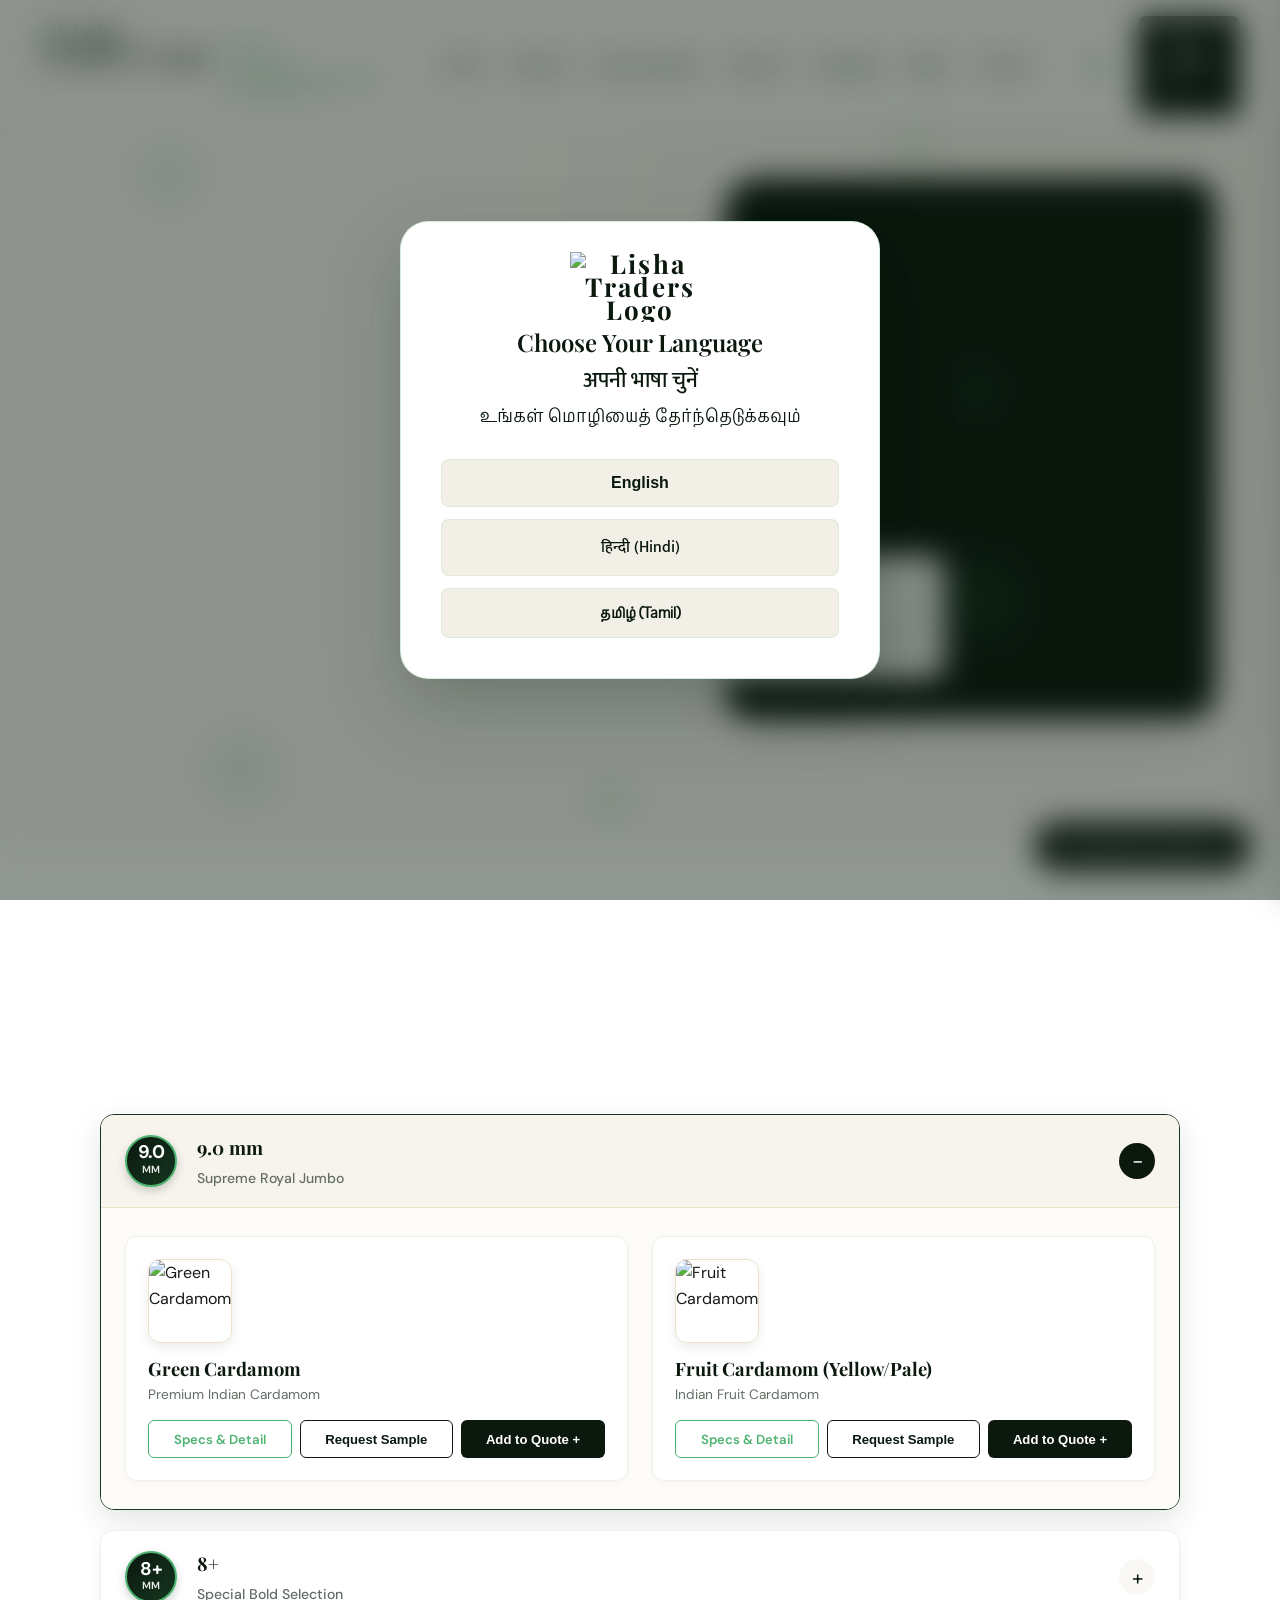
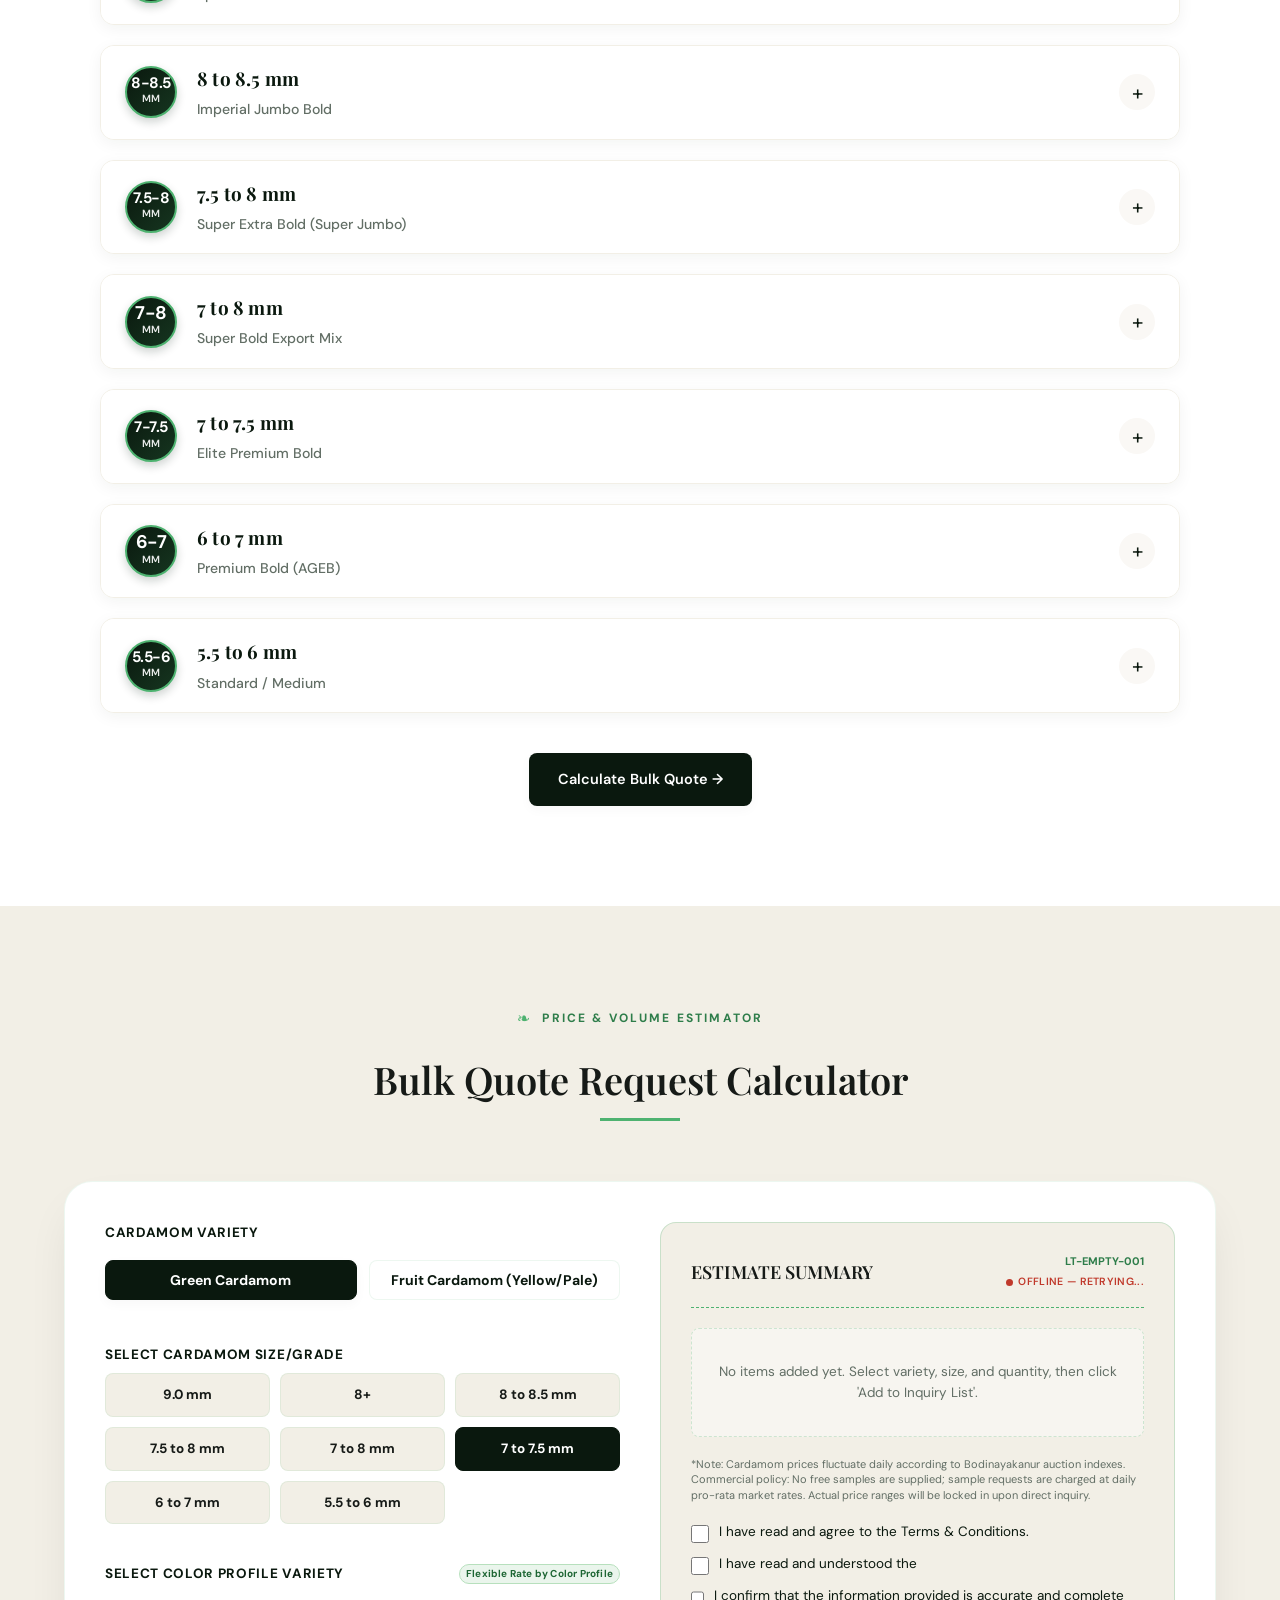
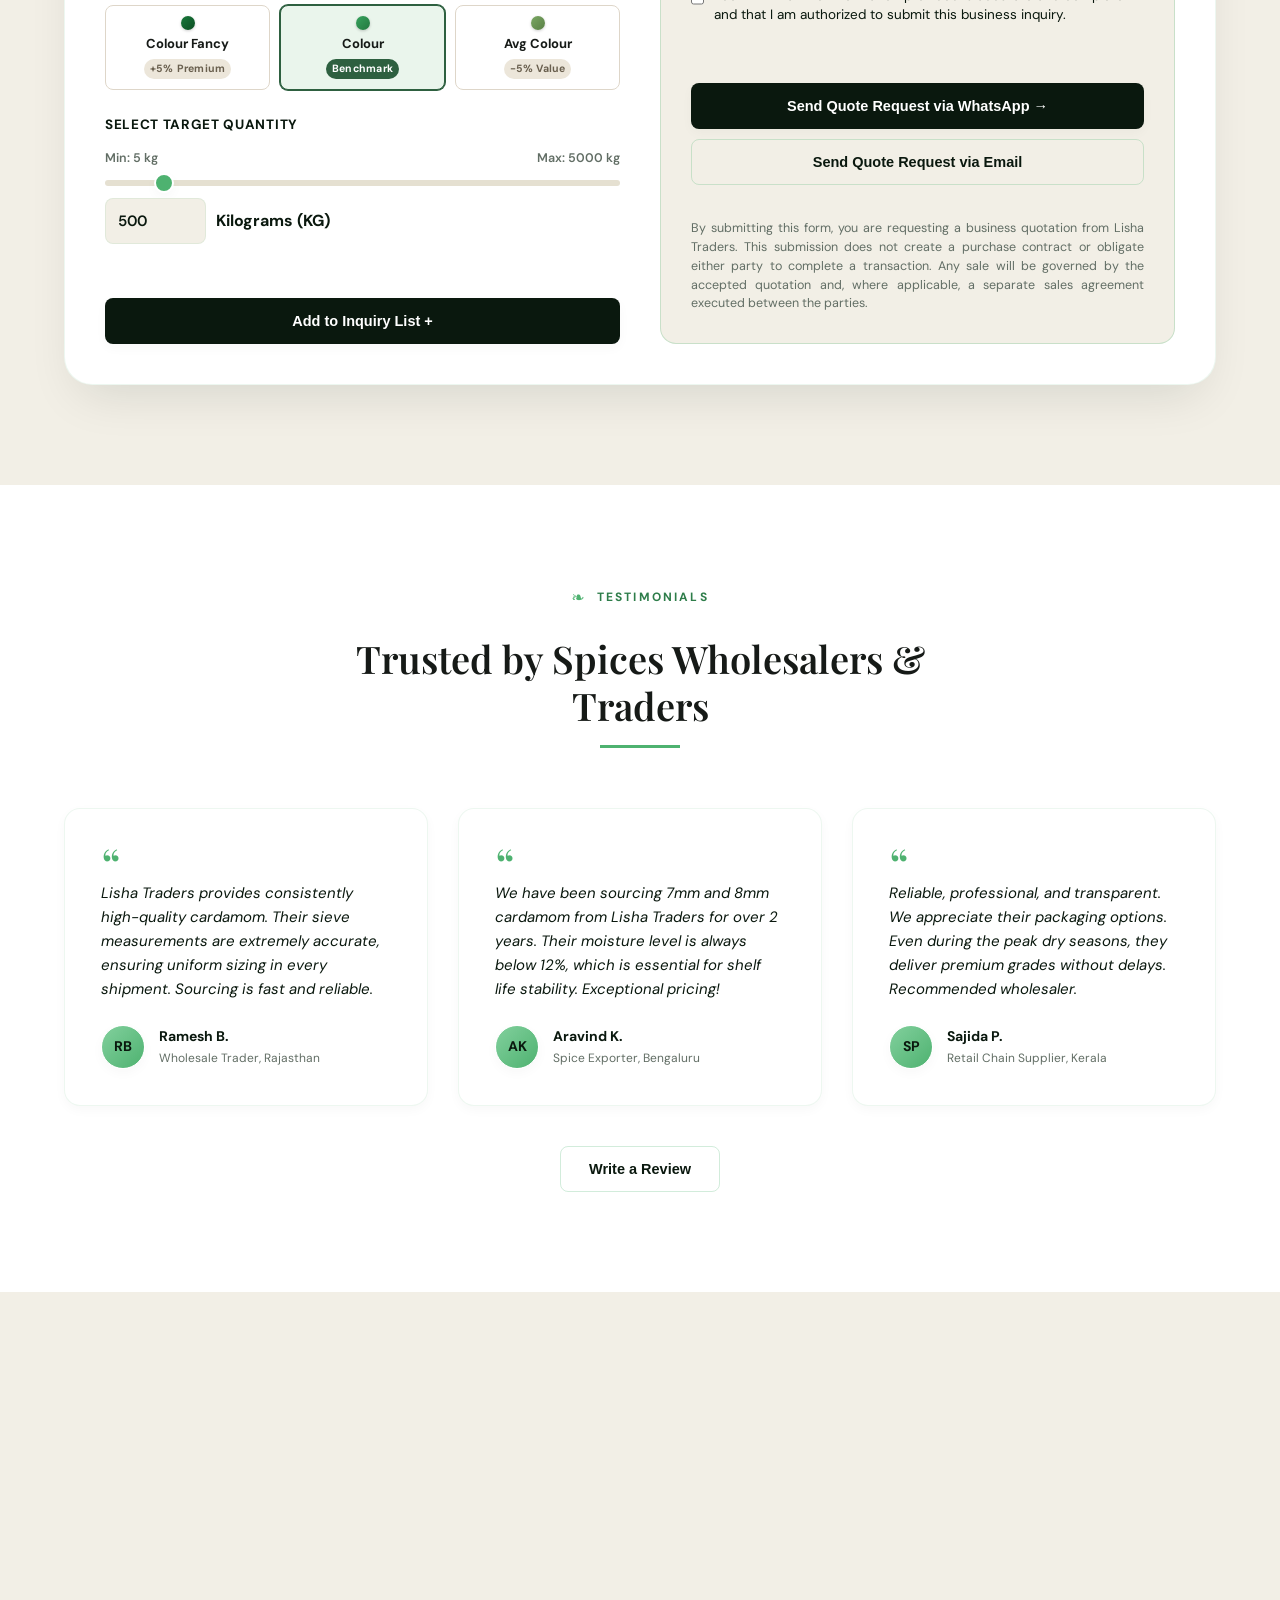
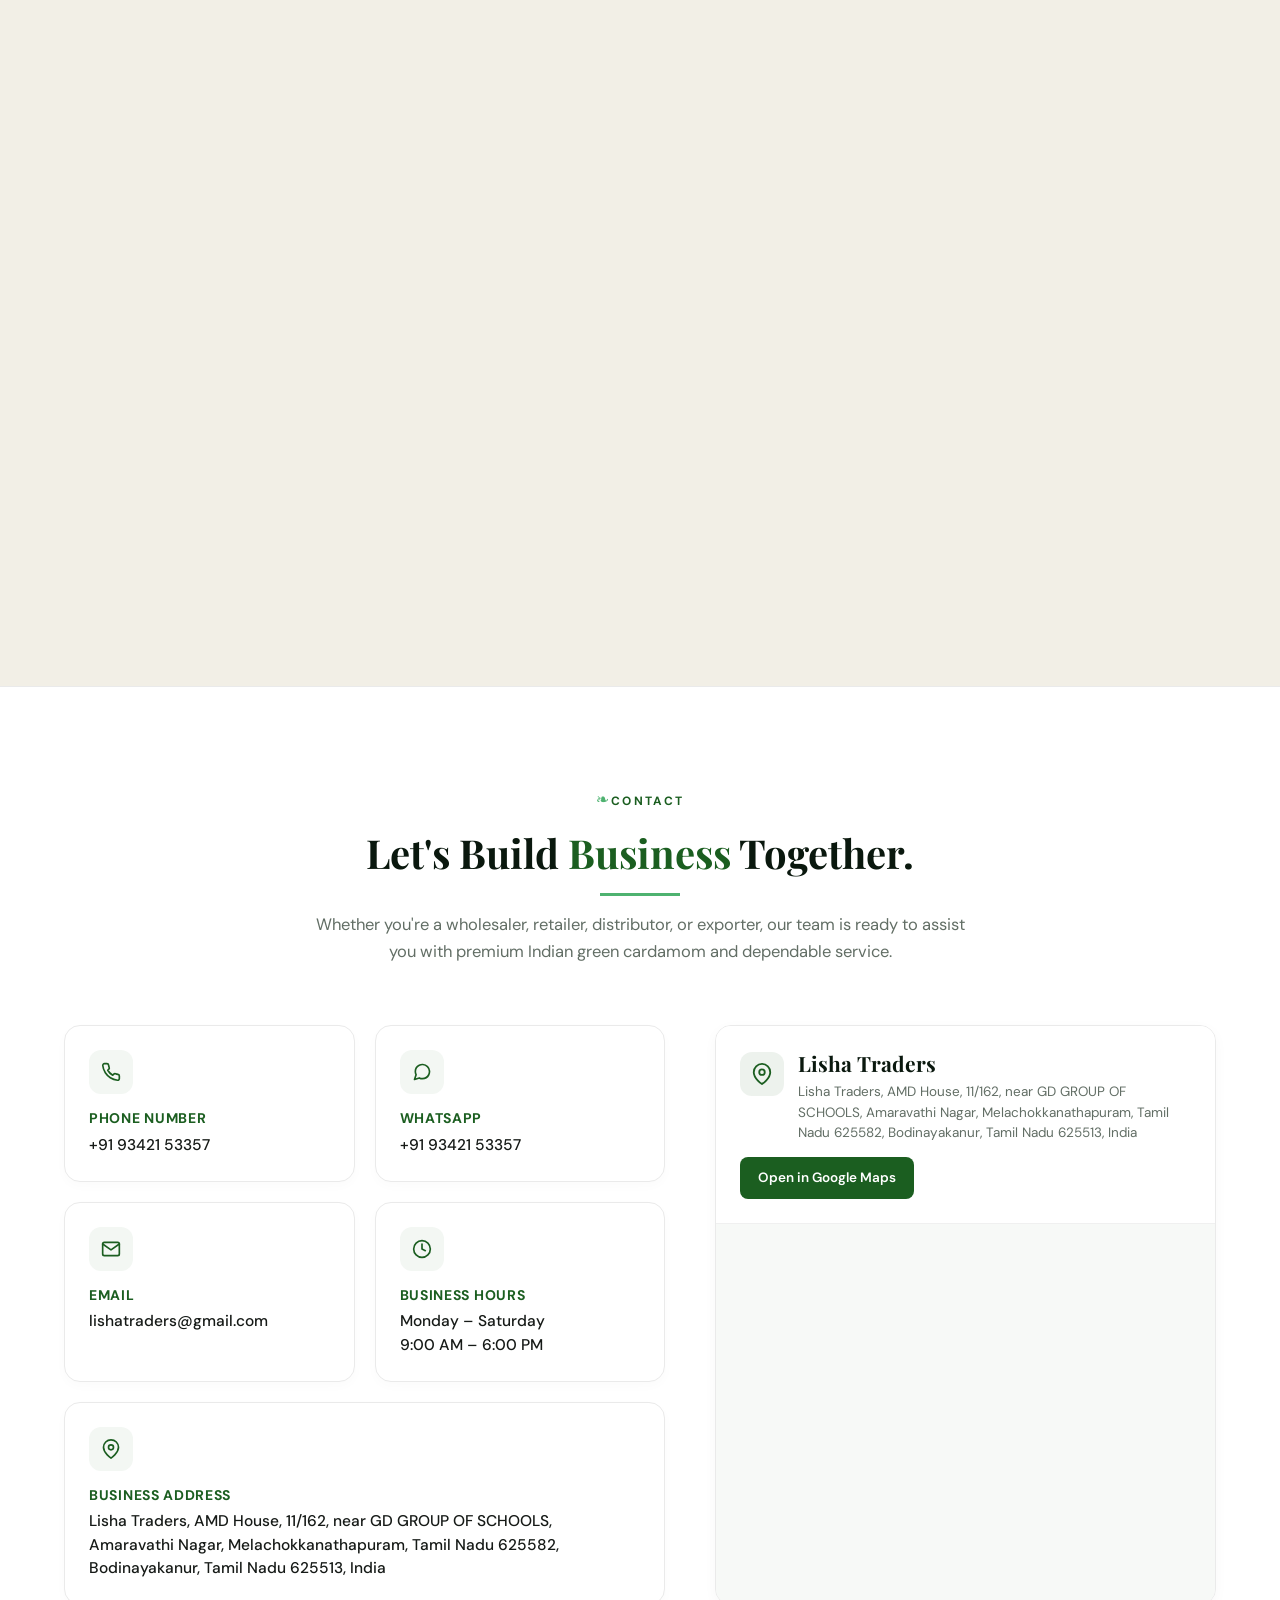
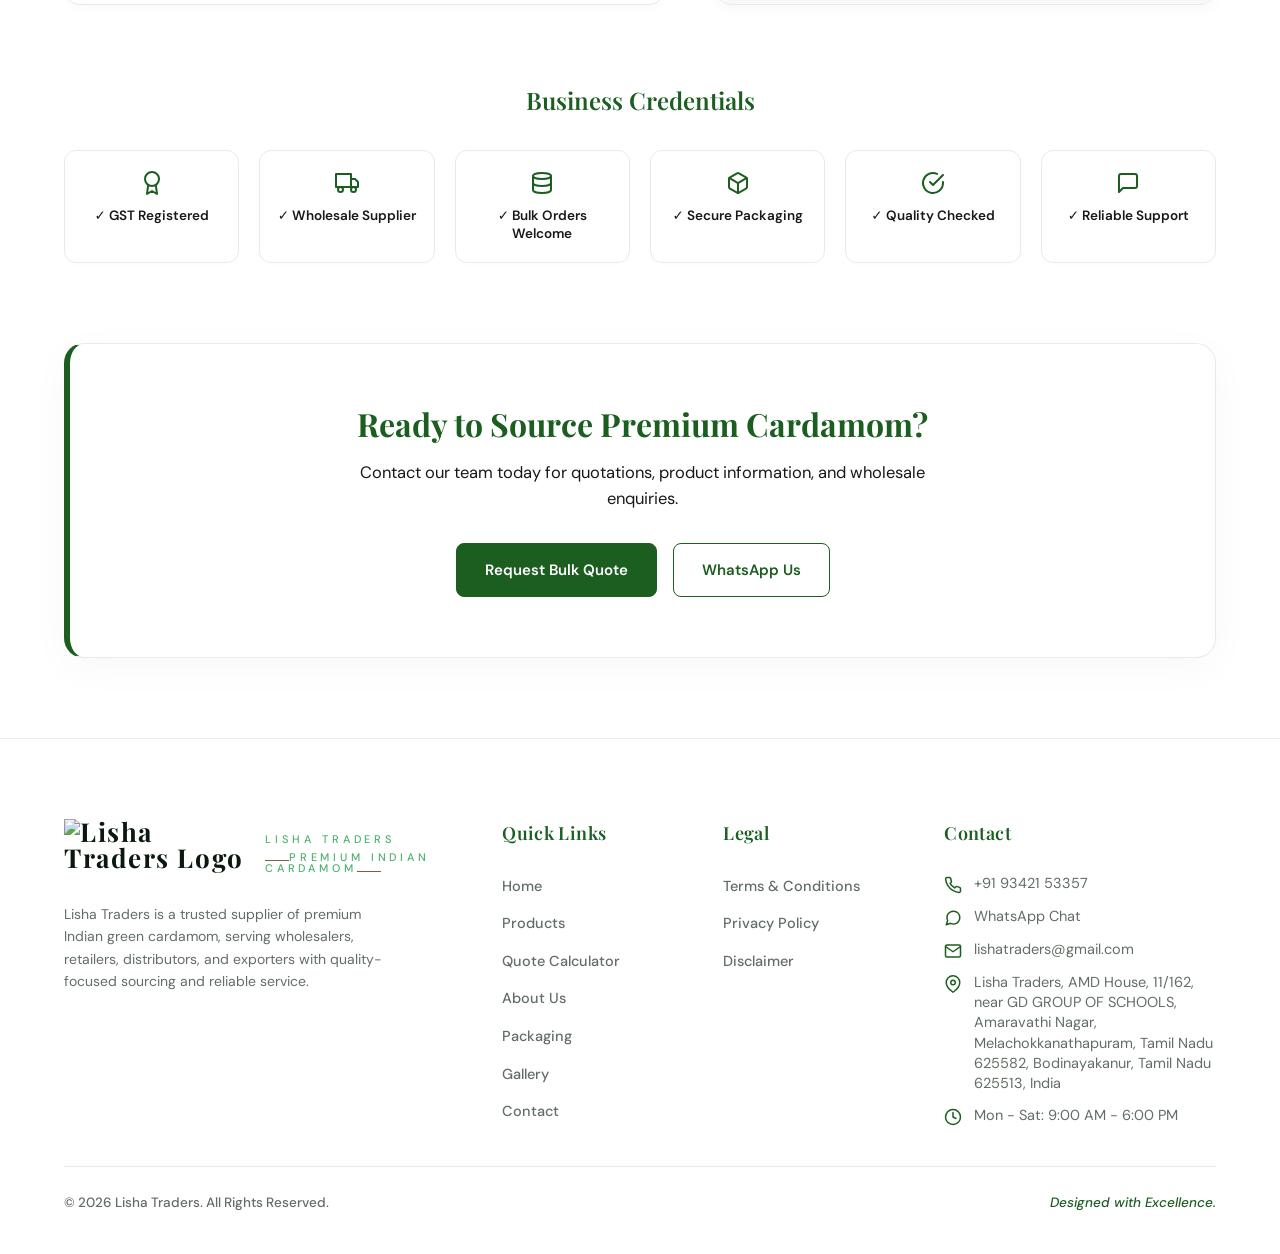
==== commit 97cb9a1a: "Move Razorpay address collection to modal triggered by Checkout button beside WhatsApp button" ====
--- a/index.html
+++ b/index.html
@@ -56,7 +56,7 @@
   <link
     href="https://fonts.googleapis.com/css2?family=Playfair+Display:ital,wght@0,500;0,600;0,700;1,500&family=Cormorant+Garamond:ital,wght@0,400;0,500;0,600;0,700;1,400;1,600&family=DM+Sans:wght@400;500;600;700&family=Mukta:wght@400;500;600;700&family=Pavanam&family=Cinzel+Decorative:wght@700&family=Praise&display=swap"
     rel="stylesheet">
-  <link rel="stylesheet" href="style.css?v=8.5">
+  <link rel="stylesheet" href="style.css?v=8.6">
   <script>
     (function() {
       try {
@@ -721,115 +721,12 @@
             <div class="calc-btn-group" id="calc-inquiry-btn-group">
               <button class="btn btn-dark" id="calc-whatsapp-btn" data-translate="btn_calc_whatsapp">Send Quote Request
                 via WhatsApp →</button>
+              <button type="button" class="btn btn-primary" id="calc-sample-checkout-btn" onclick="openSampleCheckoutModal()" style="display:none; background:#16a34a; border-color:#16a34a; color:#ffffff; font-weight:700; align-items:center; justify-content:center; gap:8px; box-shadow:0 3px 12px rgba(22,163,74,0.3); transition:all 0.2s;">
+                <svg width="18" height="18" viewBox="0 0 24 24" fill="none" stroke="currentColor" stroke-width="2.5"><rect x="1" y="4" width="22" height="16" rx="2" ry="2"></rect><line x1="1" y1="10" x2="23" y2="10"></line></svg>
+                <span>💳 Checkout Samples (<span id="calc-checkout-btn-amt">₹0</span>) &rarr;</span>
+              </button>
               <button class="btn btn-outline" id="calc-email-btn" data-translate="btn_calc_email">Send Quote Request via
                 Email</button>
-            </div>
-
-            <!-- ESTIMATE SUMMARY RAZORPAY CHECKOUT CARD (Appears when Samples are added to Cart) -->
-            <div id="est-razorpay-checkout-box" style="display:none; margin: 24px 0 16px; border: 2px solid #16a34a; border-radius: 12px; background: #f0fdf4; padding: 20px 16px; text-align: center; box-shadow: 0 4px 18px rgba(22,163,74,0.12);">
-              <div style="display:flex; align-items:center; justify-content:center; gap:8px; margin-bottom:6px; flex-wrap:wrap;">
-                <span style="background:#097939; color:#fff; font-size:11px; font-weight:800; padding:3px 10px; border-radius:12px; text-transform:uppercase; letter-spacing:0.5px; display:inline-flex; align-items:center; gap:4px;">
-                  <svg width="12" height="12" viewBox="0 0 24 24" fill="none" stroke="currentColor" stroke-width="2.5"><rect x="3" y="11" width="18" height="11" rx="2" ry="2"></rect><path d="M7 11V7a5 5 0 0 1 10 0v4"></path></svg>
-                  Razorpay Secure Gateway
-                </span>
-                <span style="font-size:12px; color:#166534; font-weight:700;">✈️ 24h Express Air Dispatch</span>
-              </div>
-              <h4 style="margin:4px 0 6px; font-size:18px; color:#14532d; font-family:'Playfair Display', serif;">Sample Consignment Direct Settlement</h4>
-              <p style="margin:0 0 14px; font-size:12.5px; color:#166534;">Pay online securely with Razorpay. Supports UPI (Google Pay, PhonePe, Paytm, BHIM), Debit/Credit Cards &amp; NetBanking.</p>
-
-              <!-- Sample Order Financial Breakdown -->
-              <div style="background:#ffffff; border:1px solid #bbf7d0; border-radius:8px; padding:12px 16px; margin-bottom:14px; display:flex; justify-content:space-between; align-items:center; flex-wrap:wrap; gap:8px; font-size:13px;">
-                <div style="text-align:left;">
-                  <span style="color:#64748b; font-size:11.5px; display:block;">Sample Pods Total:</span>
-                  <strong id="rzp-pay-pods-cost" style="color:#0f172a; font-size:14px;">₹0</strong>
-                </div>
-                <div style="text-align:left;">
-                  <span style="color:#b45309; font-size:11.5px; display:block;">✈️ Air Flight Cargo:</span>
-                  <strong id="rzp-pay-flight-cost" style="color:#b45309; font-size:14px;">₹150</strong>
-                </div>
-                <div style="text-align:right;">
-                  <span style="color:#166534; font-size:11.5px; display:block;">Total Payable via Razorpay:</span>
-                  <strong id="rzp-pay-total-cost" style="color:#15803d; font-size:19px;">₹0</strong>
-                </div>
-              </div>
-
-              <!-- Step 1: Active Razorpay Form State -->
-              <div id="rzp-checkout-form-active">
-                <!-- Delivery Shipping Details Form -->
-                <div style="background:#ffffff; border:1px solid #cbd5e1; border-radius:10px; padding:14px; max-width:480px; margin:0 auto 14px; text-align:left;">
-                  <div style="font-weight:700; color:#0f172a; font-size:13px; margin-bottom:8px; display:flex; align-items:center; gap:6px;">
-                    <span>📦 24h Express Air Courier Dispatch Address</span>
-                  </div>
-                  <div style="display:grid; grid-template-columns: 1fr 1fr; gap:8px; margin-bottom:8px;">
-                    <input type="text" id="rzp-ship-name" placeholder="Full Name *" required style="padding:7px 10px; border:1px solid #cbd5e1; border-radius:6px; font-size:12.5px;">
-                    <input type="tel" id="rzp-ship-phone" placeholder="Mobile / WhatsApp *" required style="padding:7px 10px; border:1px solid #cbd5e1; border-radius:6px; font-size:12.5px;">
-                  </div>
-                  <input type="email" id="rzp-ship-email" placeholder="Email Address (for Razorpay receipt)" style="width:100%; padding:7px 10px; border:1px solid #cbd5e1; border-radius:6px; font-size:12.5px; margin-bottom:8px;">
-                  <textarea id="rzp-ship-address" placeholder="Door Address (Street, Building, Landmark) *" rows="2" required style="width:100%; padding:7px 10px; border:1px solid #cbd5e1; border-radius:6px; font-size:12.5px; resize:none; margin-bottom:8px;"></textarea>
-                  <div style="display:grid; grid-template-columns: 1fr 1fr; gap:8px;">
-                    <input type="text" id="rzp-ship-city" placeholder="City / District *" required style="padding:7px 10px; border:1px solid #cbd5e1; border-radius:6px; font-size:12.5px;">
-                    <input type="text" id="rzp-ship-pincode" placeholder="Pincode *" required style="padding:7px 10px; border:1px solid #cbd5e1; border-radius:6px; font-size:12.5px;">
-                  </div>
-                </div>
-
-                <!-- Razorpay Payment Trigger Button -->
-                <button type="button" id="btn-rzp-pay" onclick="payWithRazorpay()" style="width:100%; max-width:480px; padding:13px 18px; background:#16a34a; color:#ffffff; border:none; border-radius:8px; font-weight:800; font-size:15px; cursor:pointer; display:flex; align-items:center; justify-content:center; gap:8px; margin:0 auto; box-shadow:0 4px 14px rgba(22,163,74,0.35); transition:background 0.2s ease;">
-                  <svg width="20" height="20" viewBox="0 0 24 24" fill="none" stroke="currentColor" stroke-width="2.5"><rect x="1" y="4" width="22" height="16" rx="2" ry="2"></rect><line x1="1" y1="10" x2="23" y2="10"></line></svg>
-                  <span id="btn-rzp-pay-text">💳 Pay ₹0 via Razorpay &rarr;</span>
-                </button>
-
-                <!-- Supported Payment Modes Badges -->
-                <div style="margin-top:10px; font-size:11.5px; color:#475569; display:flex; align-items:center; justify-content:center; gap:12px; flex-wrap:wrap;">
-                  <span>🟢 GPay</span>
-                  <span>🟣 PhonePe</span>
-                  <span>🔵 Paytm / BHIM</span>
-                  <span>💳 Visa / Mastercard / RuPay</span>
-                  <span>🏦 50+ NetBanking</span>
-                </div>
-              </div>
-
-              <!-- Step 2: Confirmed Receipt Screen (Appears ONLY AFTER Razorpay success callback) -->
-              <div id="rzp-payment-success" style="display:none; background:#ffffff; border:1px solid #bbf7d0; border-radius:10px; padding:18px; max-width:480px; margin:0 auto; text-align:left;">
-                <div style="text-align:center; margin-bottom:12px;">
-                  <div style="width:52px; height:52px; background:#16a34a; color:#fff; border-radius:50%; display:flex; align-items:center; justify-content:center; margin:0 auto 8px; box-shadow:0 4px 14px rgba(22,163,74,0.35);">
-                    <svg width="28" height="28" viewBox="0 0 24 24" fill="none" stroke="currentColor" stroke-width="3"><polyline points="20 6 9 17 4 12"></polyline></svg>
-                  </div>
-                  <h3 style="margin:0; font-size:18px; color:#14532d; font-family:'Playfair Display', serif;">Payment Verified &amp; Confirmed!</h3>
-                  <p style="margin:3px 0 0; font-size:12px; color:#166534;">Settled via Razorpay &bull; Merchant ID: <strong>U0ljOSpTLGQCGO</strong> &bull; Flight dispatch in 24h</p>
-                </div>
-
-                <div style="background:#f8fafc; border:1px solid #e2e8f0; border-radius:8px; padding:12px 14px; font-size:12.5px; margin-bottom:14px; line-height:1.6;">
-                  <div style="display:flex; justify-content:space-between; margin-bottom:4px;">
-                    <span style="color:#64748b;">Consignment ID:</span>
-                    <strong id="rzp-receipt-order-id" style="color:#0f172a; font-family:monospace;">LT-SMP-00000</strong>
-                  </div>
-                  <div style="display:flex; justify-content:space-between; margin-bottom:4px;">
-                    <span style="color:#64748b;">Razorpay Payment ID:</span>
-                    <strong id="rzp-receipt-payment-id" style="color:#097939; font-family:monospace;">pay_xxxxxxxxx</strong>
-                  </div>
-                  <div style="display:flex; justify-content:space-between; margin-bottom:4px;">
-                    <span style="color:#64748b;">Sample Items:</span>
-                    <strong id="rzp-receipt-items" style="color:#0f172a; text-align:right; max-width:260px;">--</strong>
-                  </div>
-                  <div style="display:flex; justify-content:space-between; margin-bottom:4px;">
-                    <span style="color:#64748b;">Dispatched To:</span>
-                    <strong id="rzp-receipt-address" style="color:#0f172a; text-align:right; max-width:260px;">--</strong>
-                  </div>
-                  <div style="display:flex; justify-content:space-between; border-top:1px dashed #cbd5e1; padding-top:6px; margin-top:6px; font-size:13.5px;">
-                    <span style="font-weight:700; color:#15803d;">Total Paid (Incl. Air Express):</span>
-                    <strong id="rzp-receipt-total" style="color:#15803d; font-size:16px;">₹0</strong>
-                  </div>
-                </div>
-
-                <div style="display:flex; gap:8px; justify-content:center; flex-wrap:wrap;">
-                  <a id="rzp-receipt-wa-btn" href="#" target="_blank" style="flex:1; min-width:180px; padding:10px 14px; background:#25d366; color:#fff; border-radius:6px; font-weight:700; font-size:12.5px; text-decoration:none; text-align:center; display:inline-flex; align-items:center; justify-content:center; gap:6px;">
-                    <span>💬 Send Dispatch Notice via WhatsApp</span>
-                  </a>
-                  <button type="button" onclick="window.print()" style="padding:10px 14px; background:#0f172a; color:#fff; border:none; border-radius:6px; font-weight:700; font-size:12.5px; cursor:pointer;">
-                    🖨️ Print Receipt
-                  </button>
-                </div>
-              </div>
             </div>
 
             <p class="compliance-note"
@@ -1742,6 +1639,121 @@
     </div>
   </div>
 
+  <!-- SAMPLE CHECKOUT & DELIVERY ADDRESS MODAL -->
+  <div id="modal-sample-checkout" class="modal-overlay">
+    <div class="modal-container" style="max-width: 540px; padding: 24px; border-radius: 14px;">
+      <span class="modal-close" onclick="closeSampleCheckoutModal()">&times;</span>
+      
+      <!-- STEP 1: Enter Delivery Address Form -->
+      <div id="checkout-modal-step-address">
+        <div style="text-align:center; margin-bottom:16px;">
+          <div style="display:inline-flex; align-items:center; gap:6px; background:#f0fdf4; border:1px solid #bbf7d0; color:#166534; font-size:11.5px; font-weight:800; padding:3px 12px; border-radius:14px; text-transform:uppercase; letter-spacing:0.5px; margin-bottom:8px;">
+            <span>🛡️ Verified Razorpay Gateway</span>
+            <span>&bull;</span>
+            <span>✈️ 24h Express Air Courier</span>
+          </div>
+          <h3 style="margin:0 0 4px; font-size:21px; color:#14532d; font-family:'Playfair Display', serif;">Sample Consignment Checkout</h3>
+          <p style="margin:0; font-size:12.5px; color:#64748b;">Enter your delivery destination below. You will then proceed to Razorpay for secure online payment.</p>
+        </div>
+
+        <!-- Sample Order Financial Breakdown -->
+        <div style="background:#f8fafc; border:1px solid #e2e8f0; border-radius:10px; padding:12px 14px; margin-bottom:14px; display:flex; justify-content:space-between; align-items:center; flex-wrap:wrap; gap:8px; font-size:13px;">
+          <div style="text-align:left;">
+            <span style="color:#64748b; font-size:11.5px; display:block;">Sample Pods Total:</span>
+            <strong id="chk-pods-cost" style="color:#0f172a; font-size:14px;">₹0</strong>
+          </div>
+          <div style="text-align:left;">
+            <span style="color:#b45309; font-size:11.5px; display:block;">✈️ Air Flight Courier:</span>
+            <strong id="chk-flight-cost" style="color:#b45309; font-size:14px;">₹150</strong>
+          </div>
+          <div style="text-align:right;">
+            <span style="color:#166534; font-size:11.5px; display:block;">Total Payable via Razorpay:</span>
+            <strong id="chk-total-cost" style="color:#15803d; font-size:19px;">₹0</strong>
+          </div>
+        </div>
+
+        <!-- Delivery Shipping Details Form -->
+        <div style="background:#ffffff; border:1px solid #cbd5e1; border-radius:10px; padding:14px; margin-bottom:14px; text-align:left;">
+          <div style="font-weight:700; color:#0f172a; font-size:13px; margin-bottom:10px; display:flex; align-items:center; gap:6px;">
+            <svg width="16" height="16" viewBox="0 0 24 24" fill="none" stroke="currentColor" stroke-width="2"><path d="M21 10c0 7-9 13-9 13s-9-6-9-13a9 9 0 0 1 18 0z"></path><circle cx="12" cy="10" r="3"></circle></svg>
+            <span>Delivery Destination Address</span>
+          </div>
+          <div style="display:grid; grid-template-columns: 1fr 1fr; gap:8px; margin-bottom:8px;">
+            <input type="text" id="chk-ship-name" placeholder="Full Name *" required style="padding:8px 10px; border:1px solid #cbd5e1; border-radius:6px; font-size:12.5px;">
+            <input type="tel" id="chk-ship-phone" placeholder="Mobile / WhatsApp *" required style="padding:8px 10px; border:1px solid #cbd5e1; border-radius:6px; font-size:12.5px;">
+          </div>
+          <input type="email" id="chk-ship-email" placeholder="Email Address (for Razorpay receipt)" style="width:100%; padding:8px 10px; border:1px solid #cbd5e1; border-radius:6px; font-size:12.5px; margin-bottom:8px;">
+          <textarea id="chk-ship-address" placeholder="Door Address (Street, Building, Landmark) *" rows="2" required style="width:100%; padding:8px 10px; border:1px solid #cbd5e1; border-radius:6px; font-size:12.5px; resize:none; margin-bottom:8px;"></textarea>
+          <div style="display:grid; grid-template-columns: 1fr 1fr; gap:8px;">
+            <input type="text" id="chk-ship-city" placeholder="City / District *" required style="padding:8px 10px; border:1px solid #cbd5e1; border-radius:6px; font-size:12.5px;">
+            <input type="text" id="chk-ship-pincode" placeholder="Pincode *" required style="padding:8px 10px; border:1px solid #cbd5e1; border-radius:6px; font-size:12.5px;">
+          </div>
+        </div>
+
+        <!-- Next: Proceed to Razorpay Payment -->
+        <button type="button" id="btn-chk-proceed-rzp" onclick="proceedFromAddressToRazorpay()" style="width:100%; padding:13px 18px; background:#16a34a; color:#ffffff; border:none; border-radius:8px; font-weight:800; font-size:15px; cursor:pointer; display:flex; align-items:center; justify-content:center; gap:8px; box-shadow:0 4px 14px rgba(22,163,74,0.35); transition:background 0.2s ease;">
+          <svg width="20" height="20" viewBox="0 0 24 24" fill="none" stroke="currentColor" stroke-width="2.5"><rect x="1" y="4" width="22" height="16" rx="2" ry="2"></rect><line x1="1" y1="10" x2="23" y2="10"></line></svg>
+          <span id="btn-chk-proceed-text">💳 Proceed to Razorpay Payment (₹0) &rarr;</span>
+        </button>
+
+        <div style="margin-top:10px; font-size:11.5px; color:#64748b; text-align:center; display:flex; align-items:center; justify-content:center; gap:10px; flex-wrap:wrap;">
+          <span>🟢 Google Pay</span>
+          <span>🟣 PhonePe</span>
+          <span>🔵 Paytm / BHIM</span>
+          <span>💳 Credit/Debit Cards</span>
+          <span>🏦 50+ NetBanking</span>
+        </div>
+      </div>
+
+      <!-- STEP 2: Confirmed Receipt Screen (Appears ONLY AFTER Razorpay success callback) -->
+      <div id="checkout-modal-step-success" style="display:none; text-align:left;">
+        <div style="text-align:center; margin-bottom:12px;">
+          <div style="width:52px; height:52px; background:#16a34a; color:#fff; border-radius:50%; display:flex; align-items:center; justify-content:center; margin:0 auto 8px; box-shadow:0 4px 14px rgba(22,163,74,0.35);">
+            <svg width="28" height="28" viewBox="0 0 24 24" fill="none" stroke="currentColor" stroke-width="3"><polyline points="20 6 9 17 4 12"></polyline></svg>
+          </div>
+          <h3 style="margin:0; font-size:18px; color:#14532d; font-family:'Playfair Display', serif;">Payment Verified &amp; Confirmed!</h3>
+          <p style="margin:3px 0 0; font-size:12px; color:#166534;">Settled via Razorpay &bull; Merchant ID: <strong>U0ljOSpTLGQCGO</strong> &bull; Flight dispatch in 24h</p>
+        </div>
+
+        <div style="background:#f8fafc; border:1px solid #e2e8f0; border-radius:8px; padding:12px 14px; font-size:12.5px; margin-bottom:14px; line-height:1.6;">
+          <div style="display:flex; justify-content:space-between; margin-bottom:4px;">
+            <span style="color:#64748b;">Consignment ID:</span>
+            <strong id="chk-receipt-order-id" style="color:#0f172a; font-family:monospace;">LT-SMP-00000</strong>
+          </div>
+          <div style="display:flex; justify-content:space-between; margin-bottom:4px;">
+            <span style="color:#64748b;">Razorpay Payment ID:</span>
+            <strong id="chk-receipt-payment-id" style="color:#097939; font-family:monospace;">pay_xxxxxxxxx</strong>
+          </div>
+          <div style="display:flex; justify-content:space-between; margin-bottom:4px;">
+            <span style="color:#64748b;">Sample Items:</span>
+            <strong id="chk-receipt-items" style="color:#0f172a; text-align:right; max-width:260px;">--</strong>
+          </div>
+          <div style="display:flex; justify-content:space-between; margin-bottom:4px;">
+            <span style="color:#64748b;">Dispatched To:</span>
+            <strong id="chk-receipt-address" style="color:#0f172a; text-align:right; max-width:260px;">--</strong>
+          </div>
+          <div style="display:flex; justify-content:space-between; border-top:1px dashed #cbd5e1; padding-top:6px; margin-top:6px; font-size:13.5px;">
+            <span style="font-weight:700; color:#15803d;">Total Paid (Incl. Air Express):</span>
+            <strong id="chk-receipt-total" style="color:#15803d; font-size:16px;">₹0</strong>
+          </div>
+        </div>
+
+        <div style="display:flex; gap:8px; justify-content:center; flex-wrap:wrap;">
+          <a id="chk-receipt-wa-btn" href="#" target="_blank" style="flex:1; min-width:180px; padding:10px 14px; background:#25d366; color:#fff; border-radius:6px; font-weight:700; font-size:12.5px; text-decoration:none; text-align:center; display:inline-flex; align-items:center; justify-content:center; gap:6px;">
+            <span>💬 Send Dispatch Notice via WhatsApp</span>
+          </a>
+          <button type="button" onclick="window.print()" style="padding:10px 14px; background:#0f172a; color:#fff; border:none; border-radius:6px; font-weight:700; font-size:12.5px; cursor:pointer;">
+            🖨️ Print Receipt
+          </button>
+          <button type="button" onclick="closeSampleCheckoutModal()" style="padding:10px 14px; background:#f1f5f9; color:#334155; border:1px solid #cbd5e1; border-radius:6px; font-weight:700; font-size:12.5px; cursor:pointer;">
+            Close
+          </button>
+        </div>
+      </div>
+
+    </div>
+  </div>
+
   <!-- MY QUOTE SIDE PANEL -->
   <div id="my-quote-panel" class="my-quote-panel">
     <div class="panel-header">
@@ -1795,9 +1807,9 @@
     <span class="badge" id="floating-quote-badge" style="display:none;">0</span>
   </div>
 
-  <script src="assets/js/qrcode.min.js?v=8.5"></script>
+  <script src="assets/js/qrcode.min.js?v=8.6"></script>
   <script src="https://checkout.razorpay.com/v1/checkout.js"></script>
-  <script src="app.js?v=8.5"></script>
+  <script src="app.js?v=8.6"></script>
 </body>
 
 </html>
--- a/style.css
+++ b/style.css
@@ -7049,20 +7049,27 @@
   animation: radarPulse 1.6s infinite ease-in-out;
 }
 
-/* Razorpay Checkout Card Styles */
-#est-razorpay-checkout-box {
-  animation: fadeIn 0.3s ease-in-out;
-}
-#btn-rzp-pay:hover {
+/* Sample Checkout Modal & Button Styles */
+#calc-sample-checkout-btn:hover {
+  background: #15803d !important;
+  border-color: #15803d !important;
+  transform: translateY(-1px);
+  box-shadow: 0 5px 16px rgba(22, 163, 74, 0.4) !important;
+}
+#calc-sample-checkout-btn:active {
+  transform: translateY(1px);
+}
+#btn-chk-proceed-rzp:hover {
   background: #15803d !important;
   transform: translateY(-1px);
   box-shadow: 0 6px 18px rgba(22, 163, 74, 0.45) !important;
 }
-#btn-rzp-pay:active {
+#btn-chk-proceed-rzp:active {
   transform: translateY(1px);
 }
-#rzp-payment-success {
+#checkout-modal-step-success {
   animation: fadeIn 0.4s ease-in-out;
 }
 
 
+
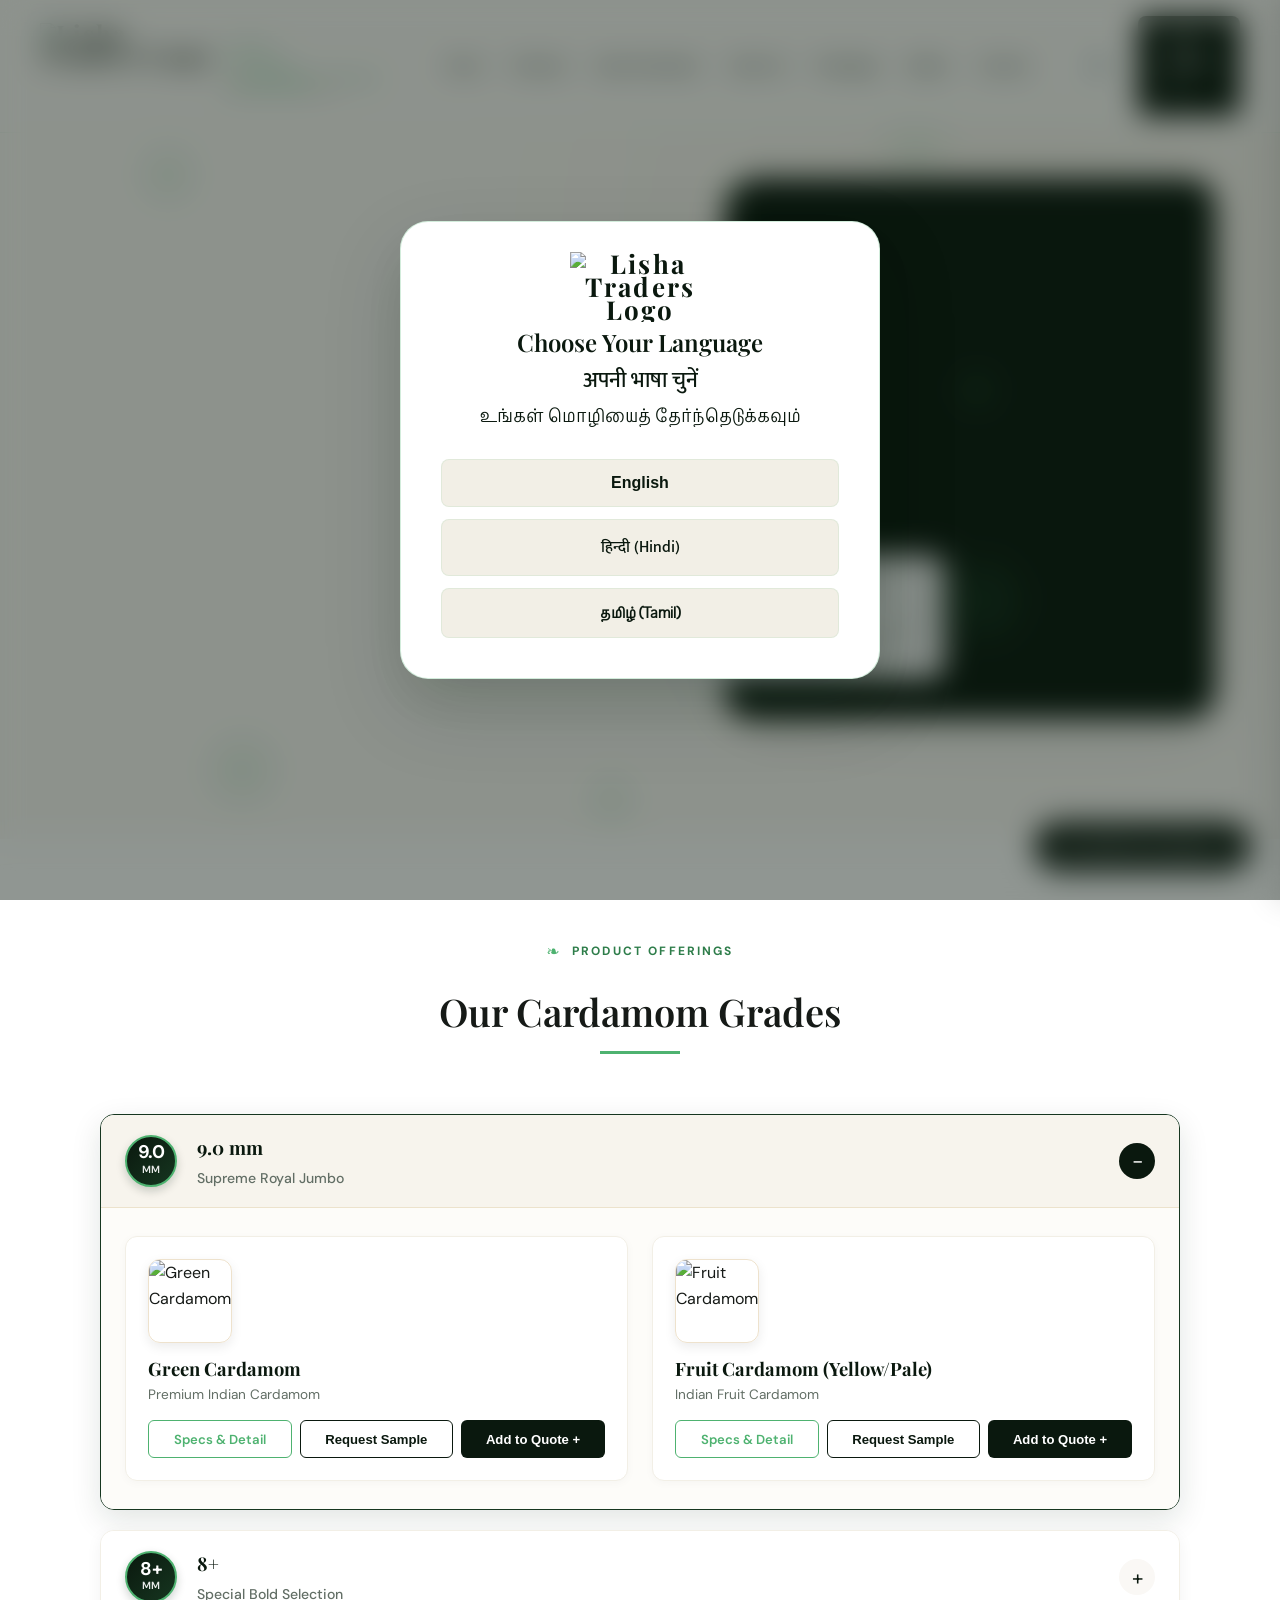
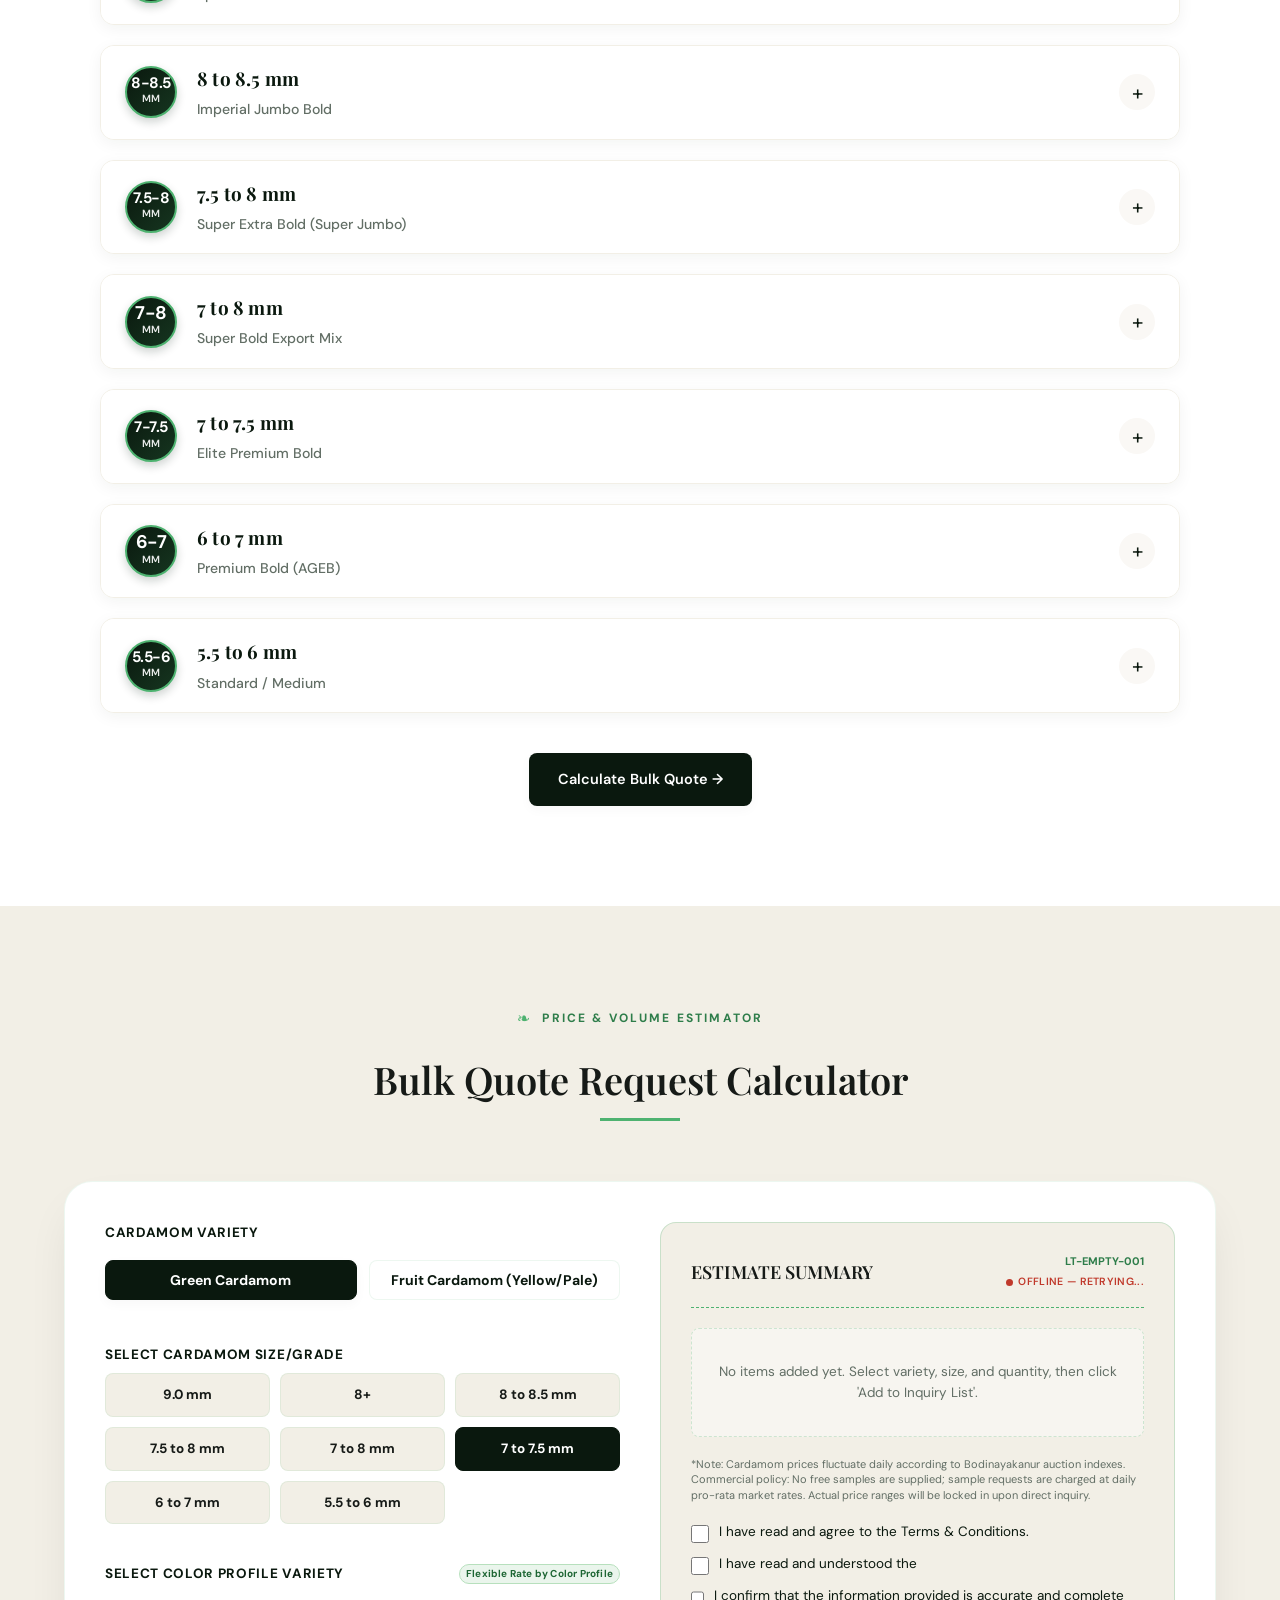
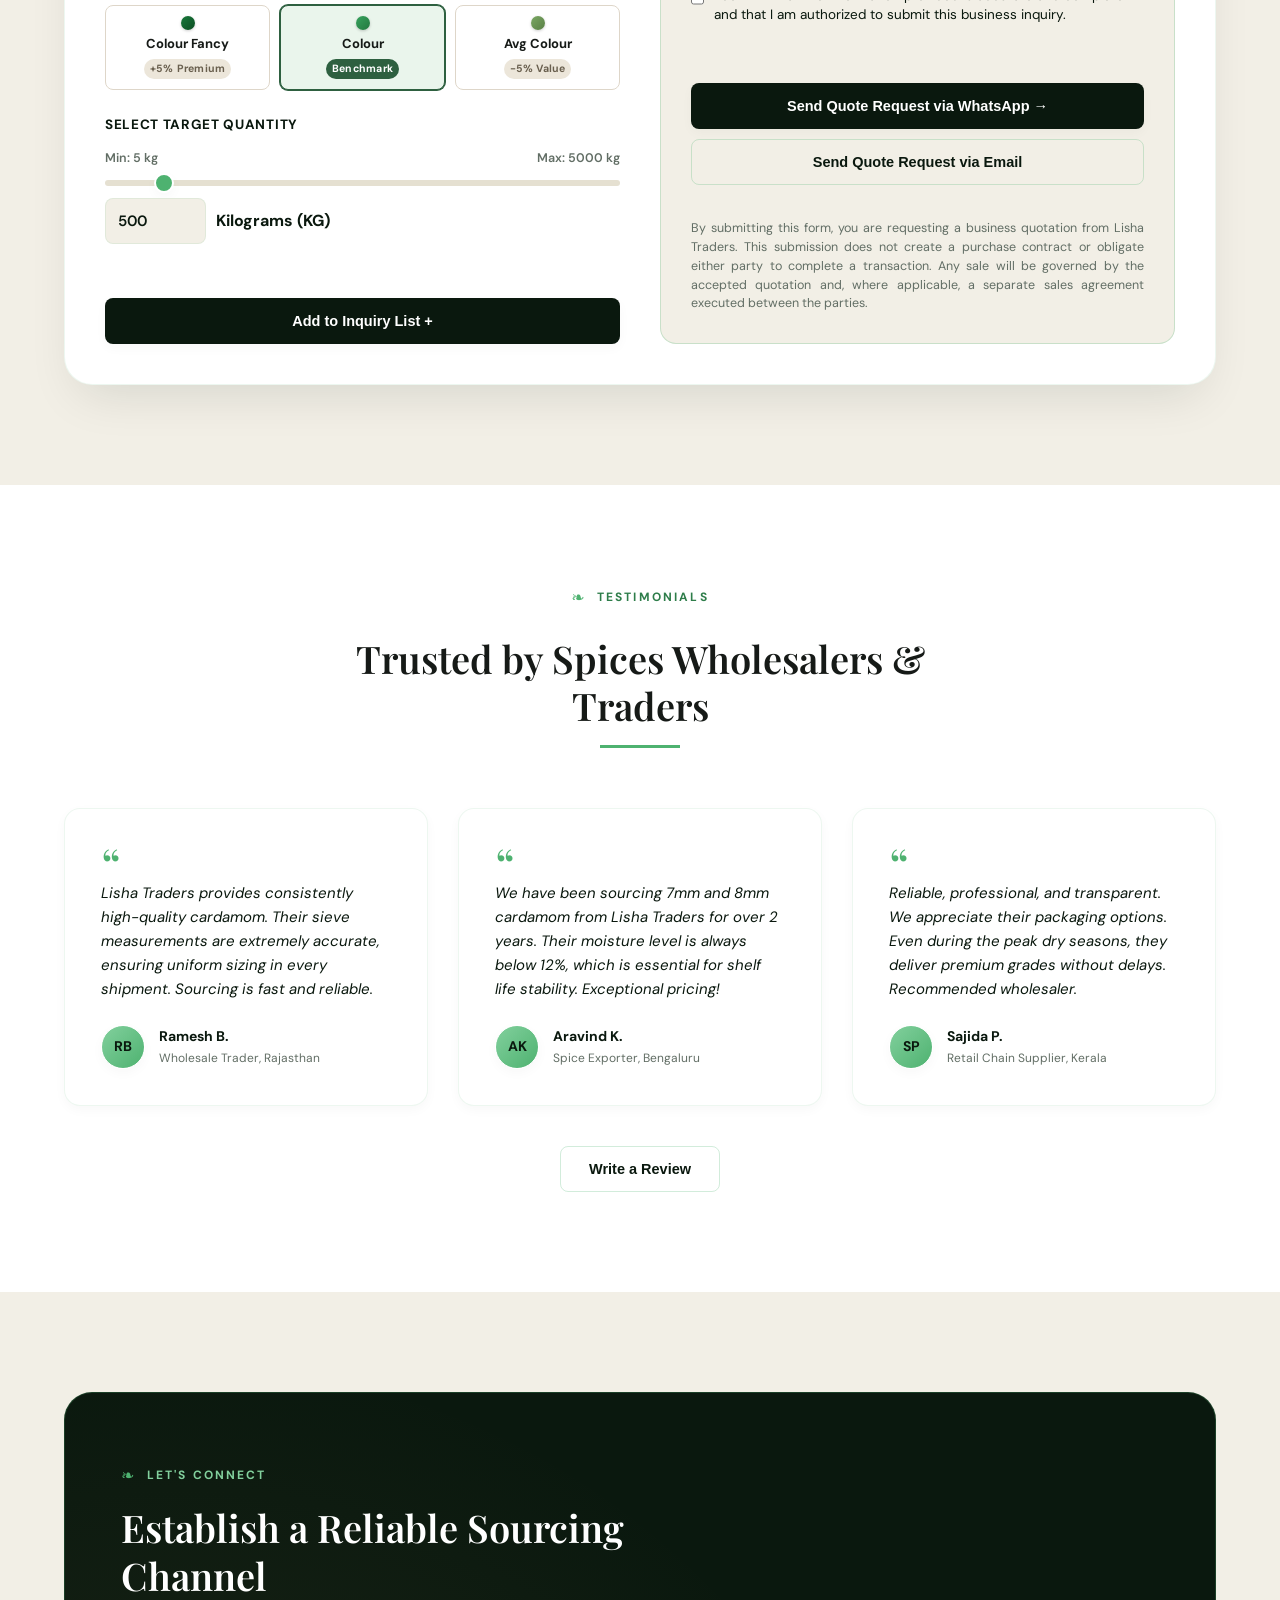
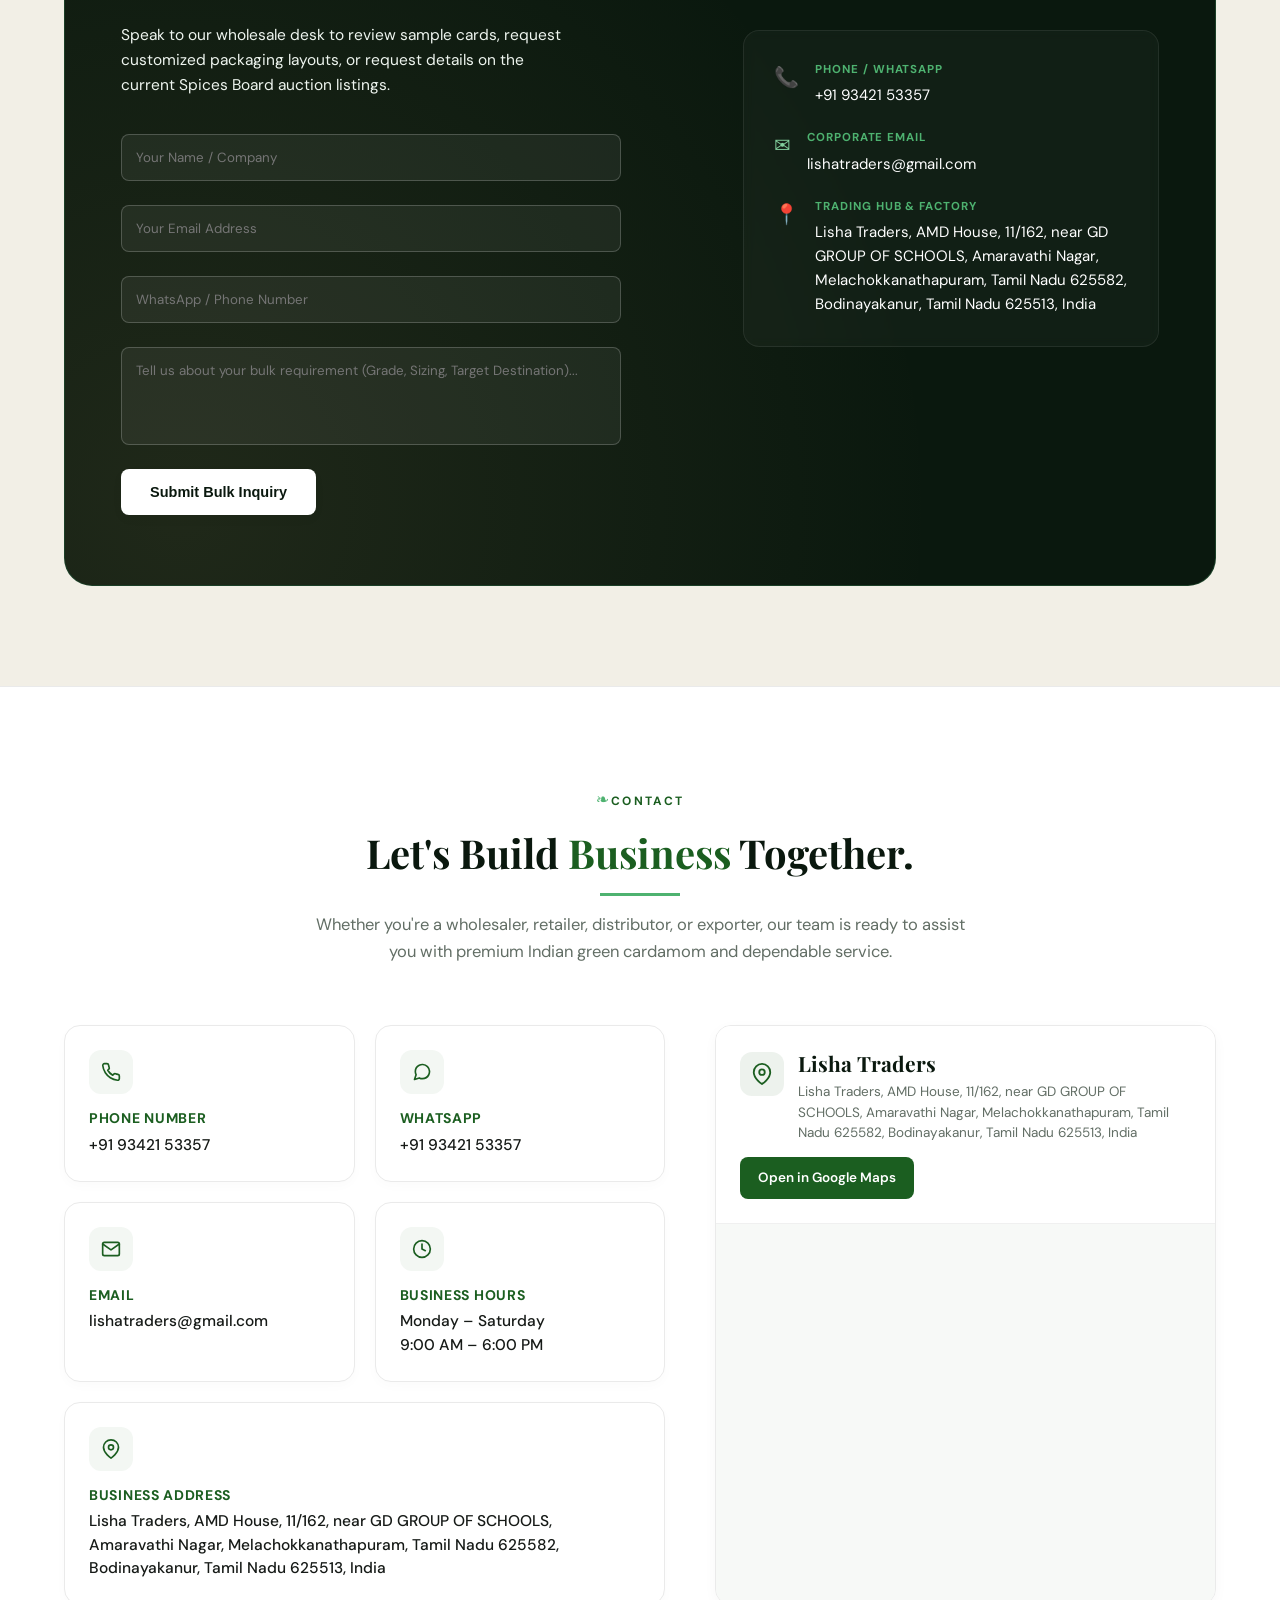
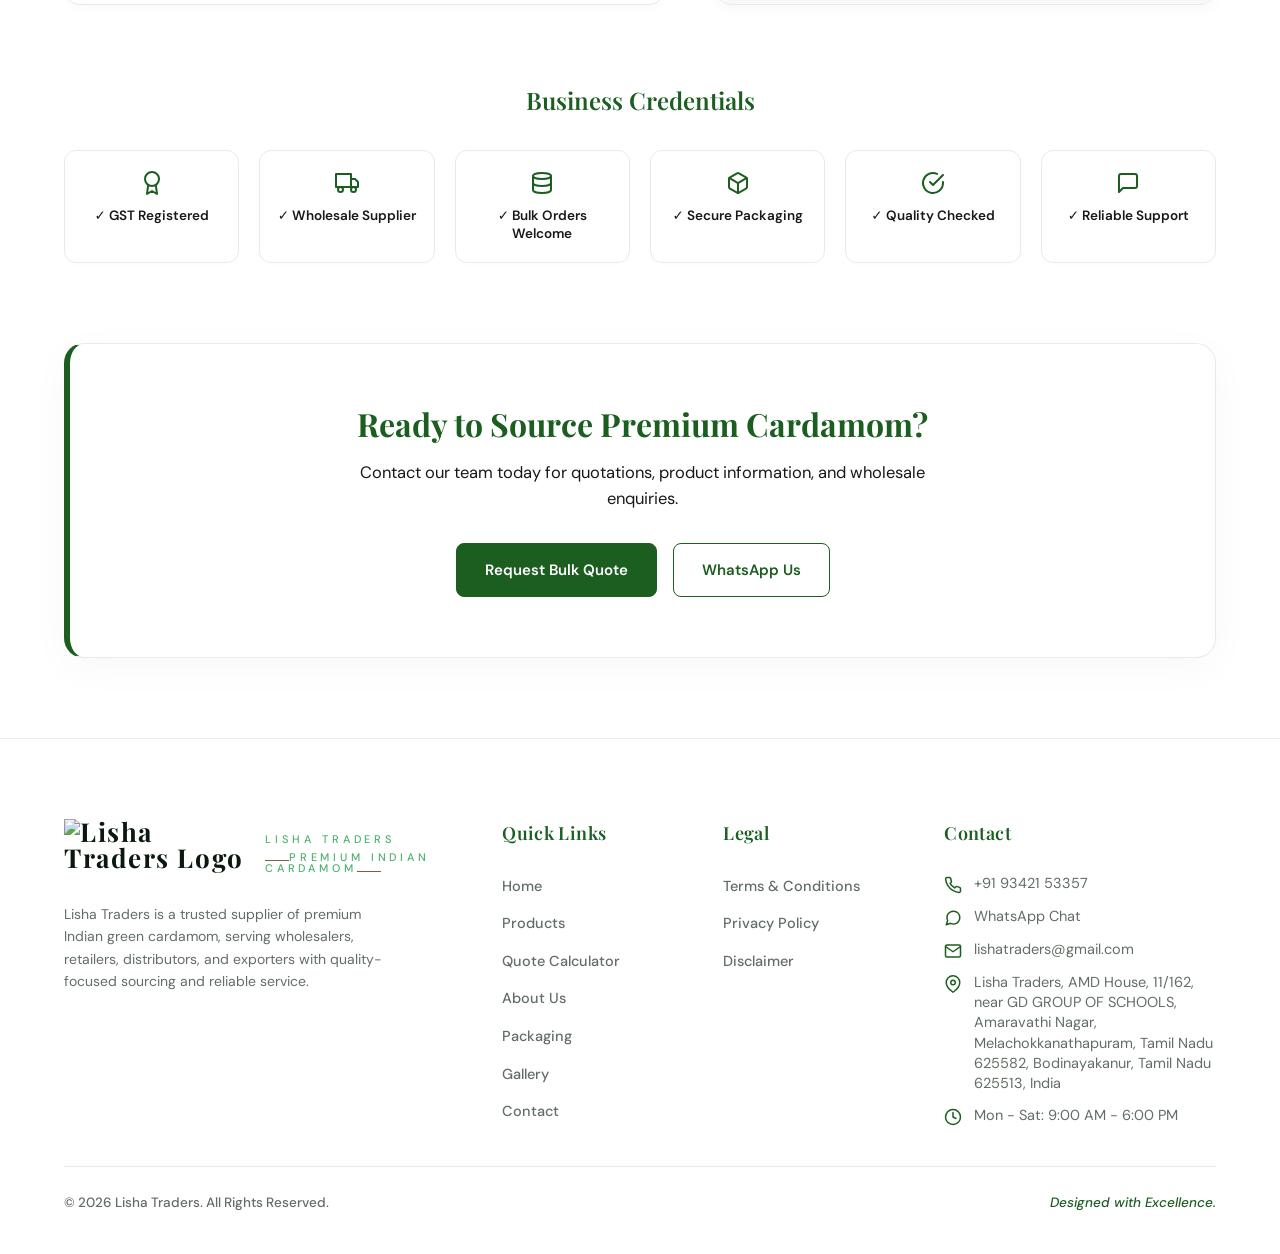
==== commit ff2abcdf: "Connect Razorpay Test Key rzp_test_U0msopzMgCuvCK for test payments" ====
--- a/index.html
+++ b/index.html
@@ -56,7 +56,7 @@
   <link
     href="https://fonts.googleapis.com/css2?family=Playfair+Display:ital,wght@0,500;0,600;0,700;1,500&family=Cormorant+Garamond:ital,wght@0,400;0,500;0,600;0,700;1,400;1,600&family=DM+Sans:wght@400;500;600;700&family=Mukta:wght@400;500;600;700&family=Pavanam&family=Cinzel+Decorative:wght@700&family=Praise&display=swap"
     rel="stylesheet">
-  <link rel="stylesheet" href="style.css?v=8.6">
+  <link rel="stylesheet" href="style.css?v=8.7">
   <script>
     (function() {
       try {
@@ -1712,7 +1712,7 @@
             <svg width="28" height="28" viewBox="0 0 24 24" fill="none" stroke="currentColor" stroke-width="3"><polyline points="20 6 9 17 4 12"></polyline></svg>
           </div>
           <h3 style="margin:0; font-size:18px; color:#14532d; font-family:'Playfair Display', serif;">Payment Verified &amp; Confirmed!</h3>
-          <p style="margin:3px 0 0; font-size:12px; color:#166534;">Settled via Razorpay &bull; Merchant ID: <strong>U0ljOSpTLGQCGO</strong> &bull; Flight dispatch in 24h</p>
+          <p style="margin:3px 0 0; font-size:12px; color:#166534;">Settled via Razorpay &bull; Test Mode &bull; Flight dispatch in 24h</p>
         </div>
 
         <div style="background:#f8fafc; border:1px solid #e2e8f0; border-radius:8px; padding:12px 14px; font-size:12.5px; margin-bottom:14px; line-height:1.6;">
@@ -1807,9 +1807,9 @@
     <span class="badge" id="floating-quote-badge" style="display:none;">0</span>
   </div>
 
-  <script src="assets/js/qrcode.min.js?v=8.6"></script>
+  <script src="assets/js/qrcode.min.js?v=8.7"></script>
   <script src="https://checkout.razorpay.com/v1/checkout.js"></script>
-  <script src="app.js?v=8.6"></script>
+  <script src="app.js?v=8.7"></script>
 </body>
 
 </html>
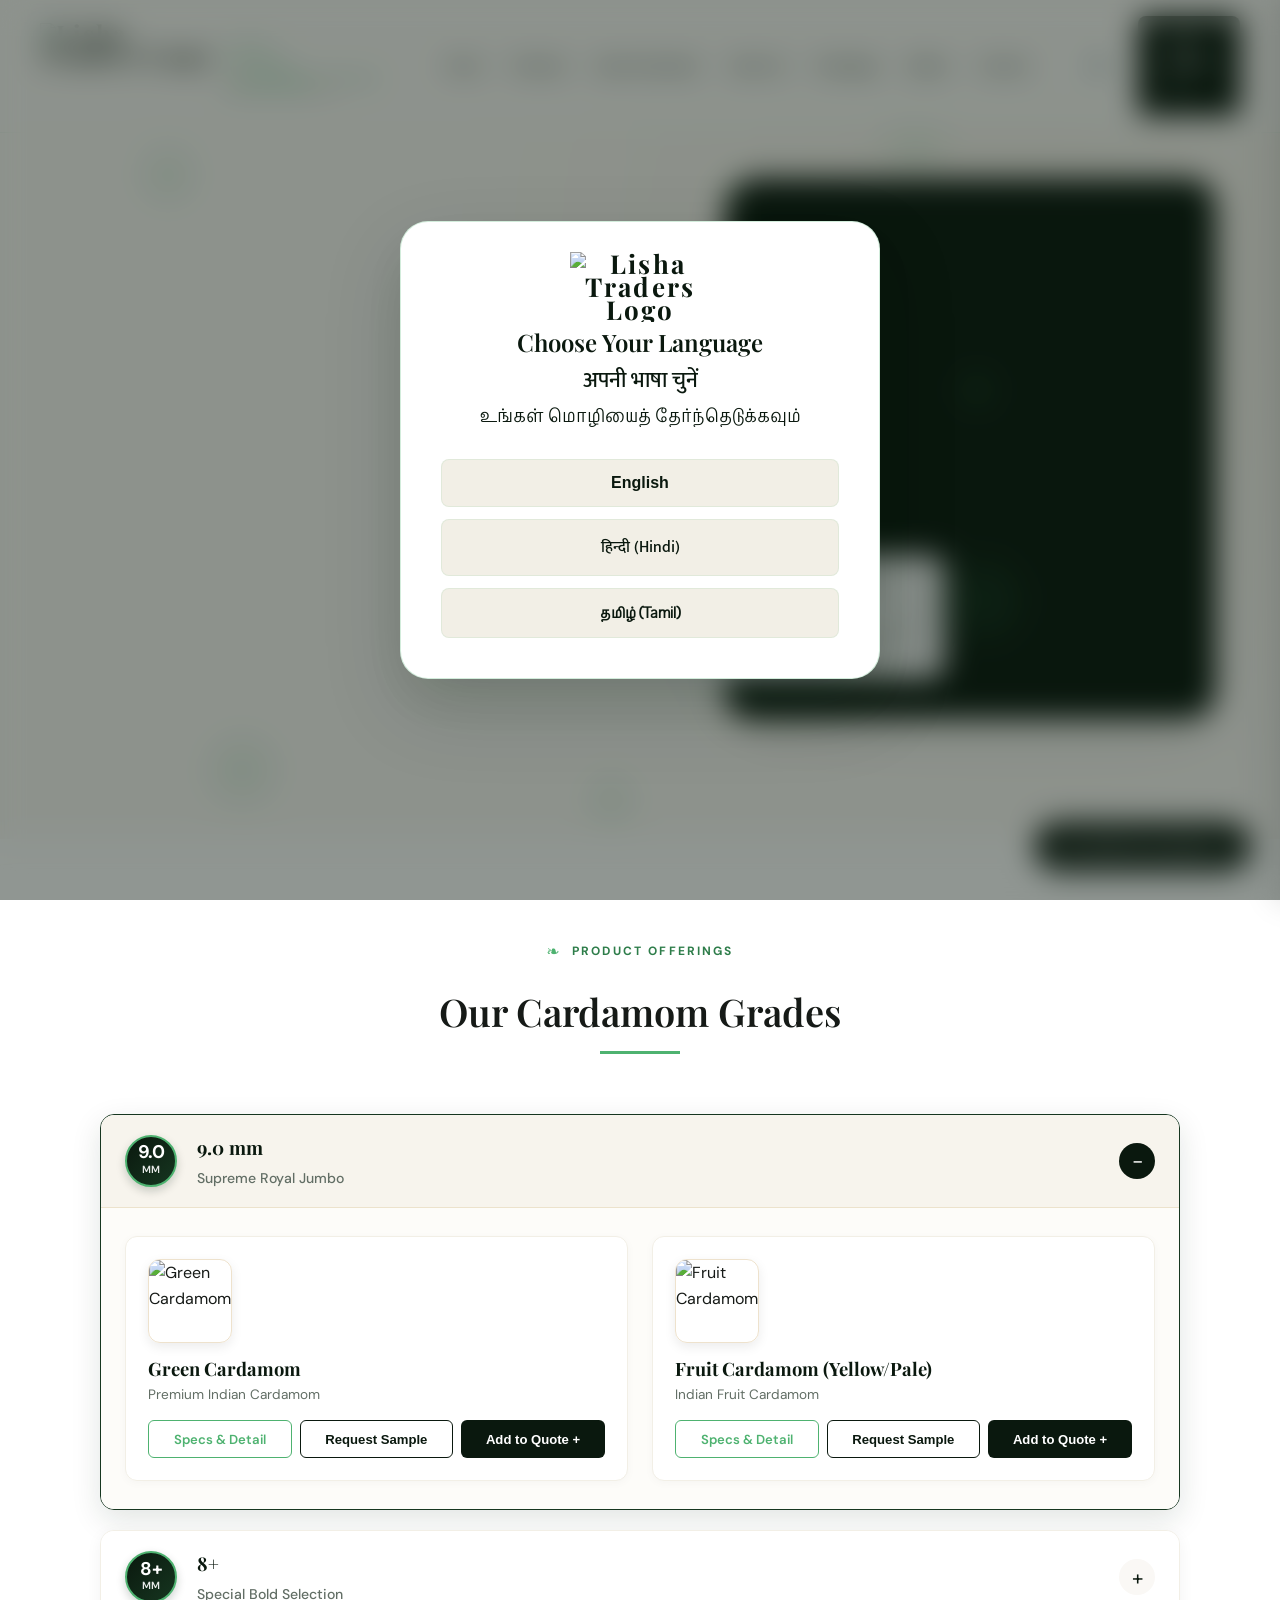
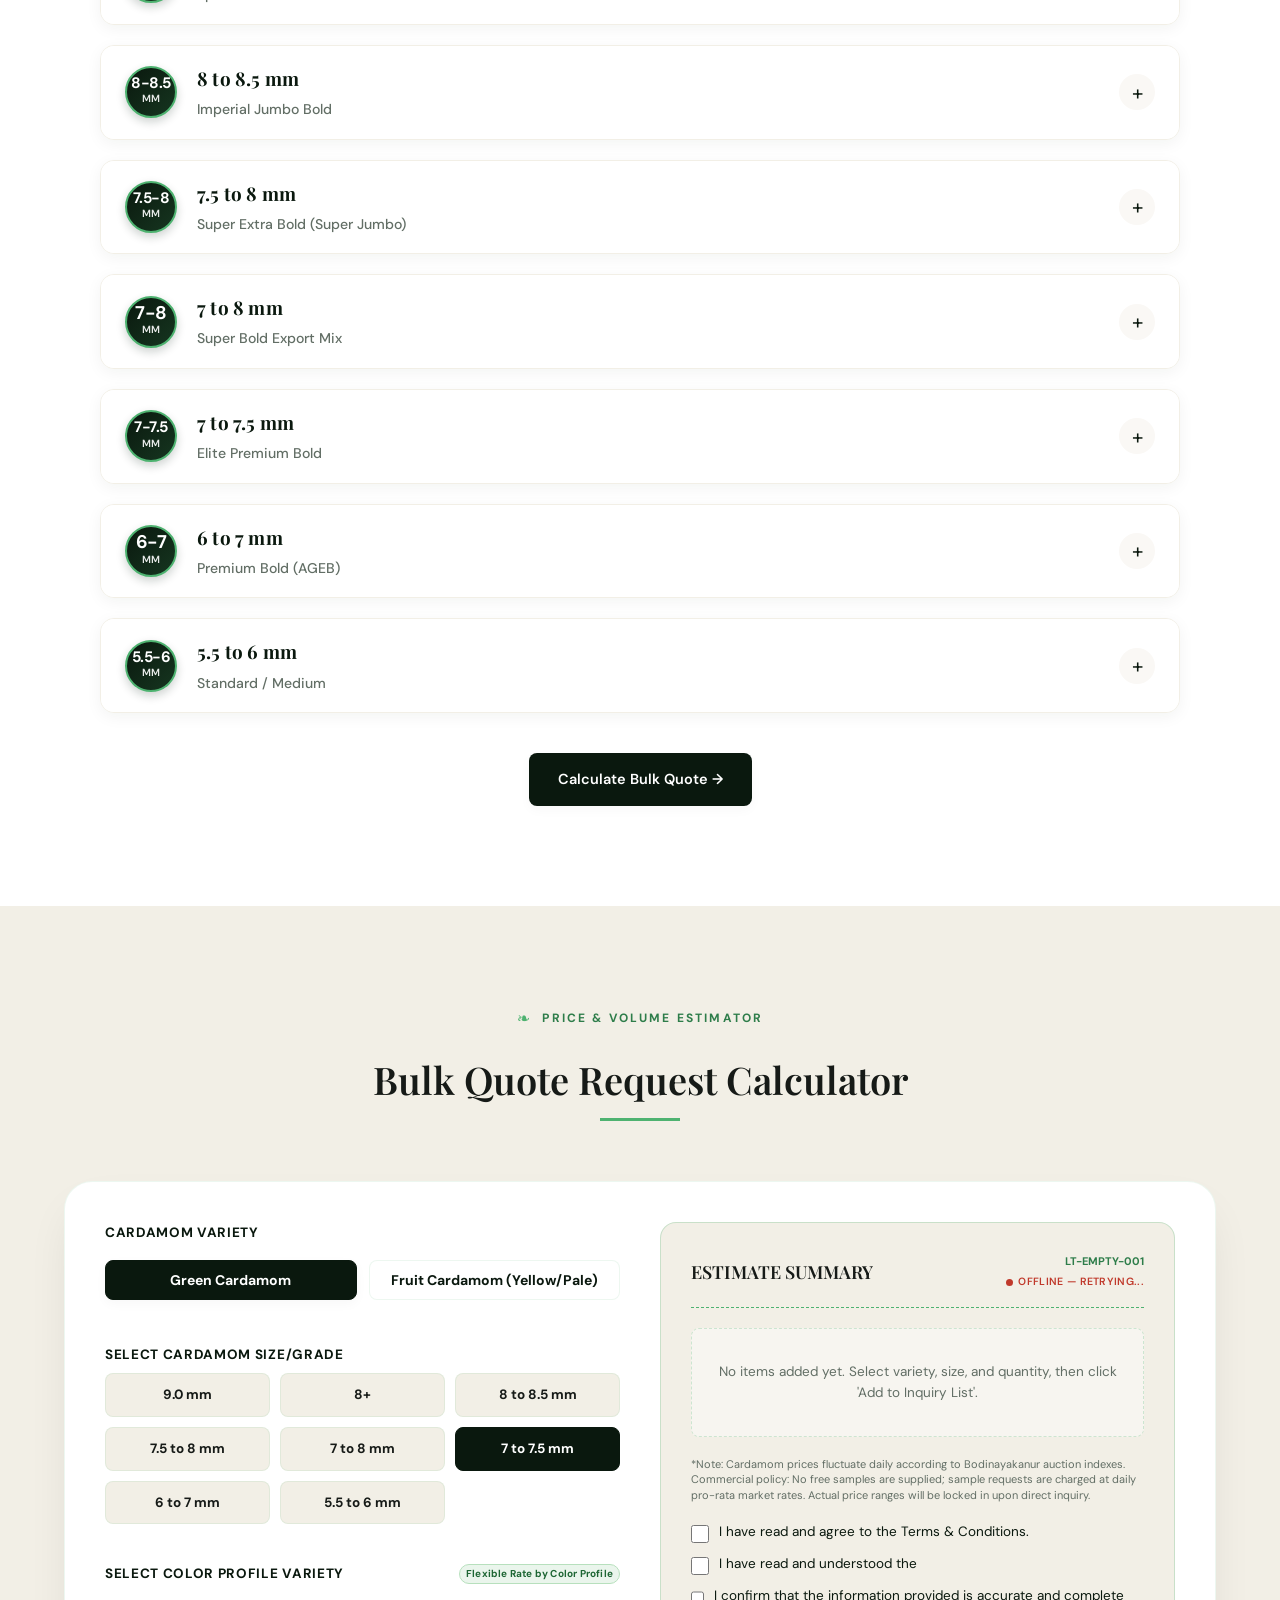
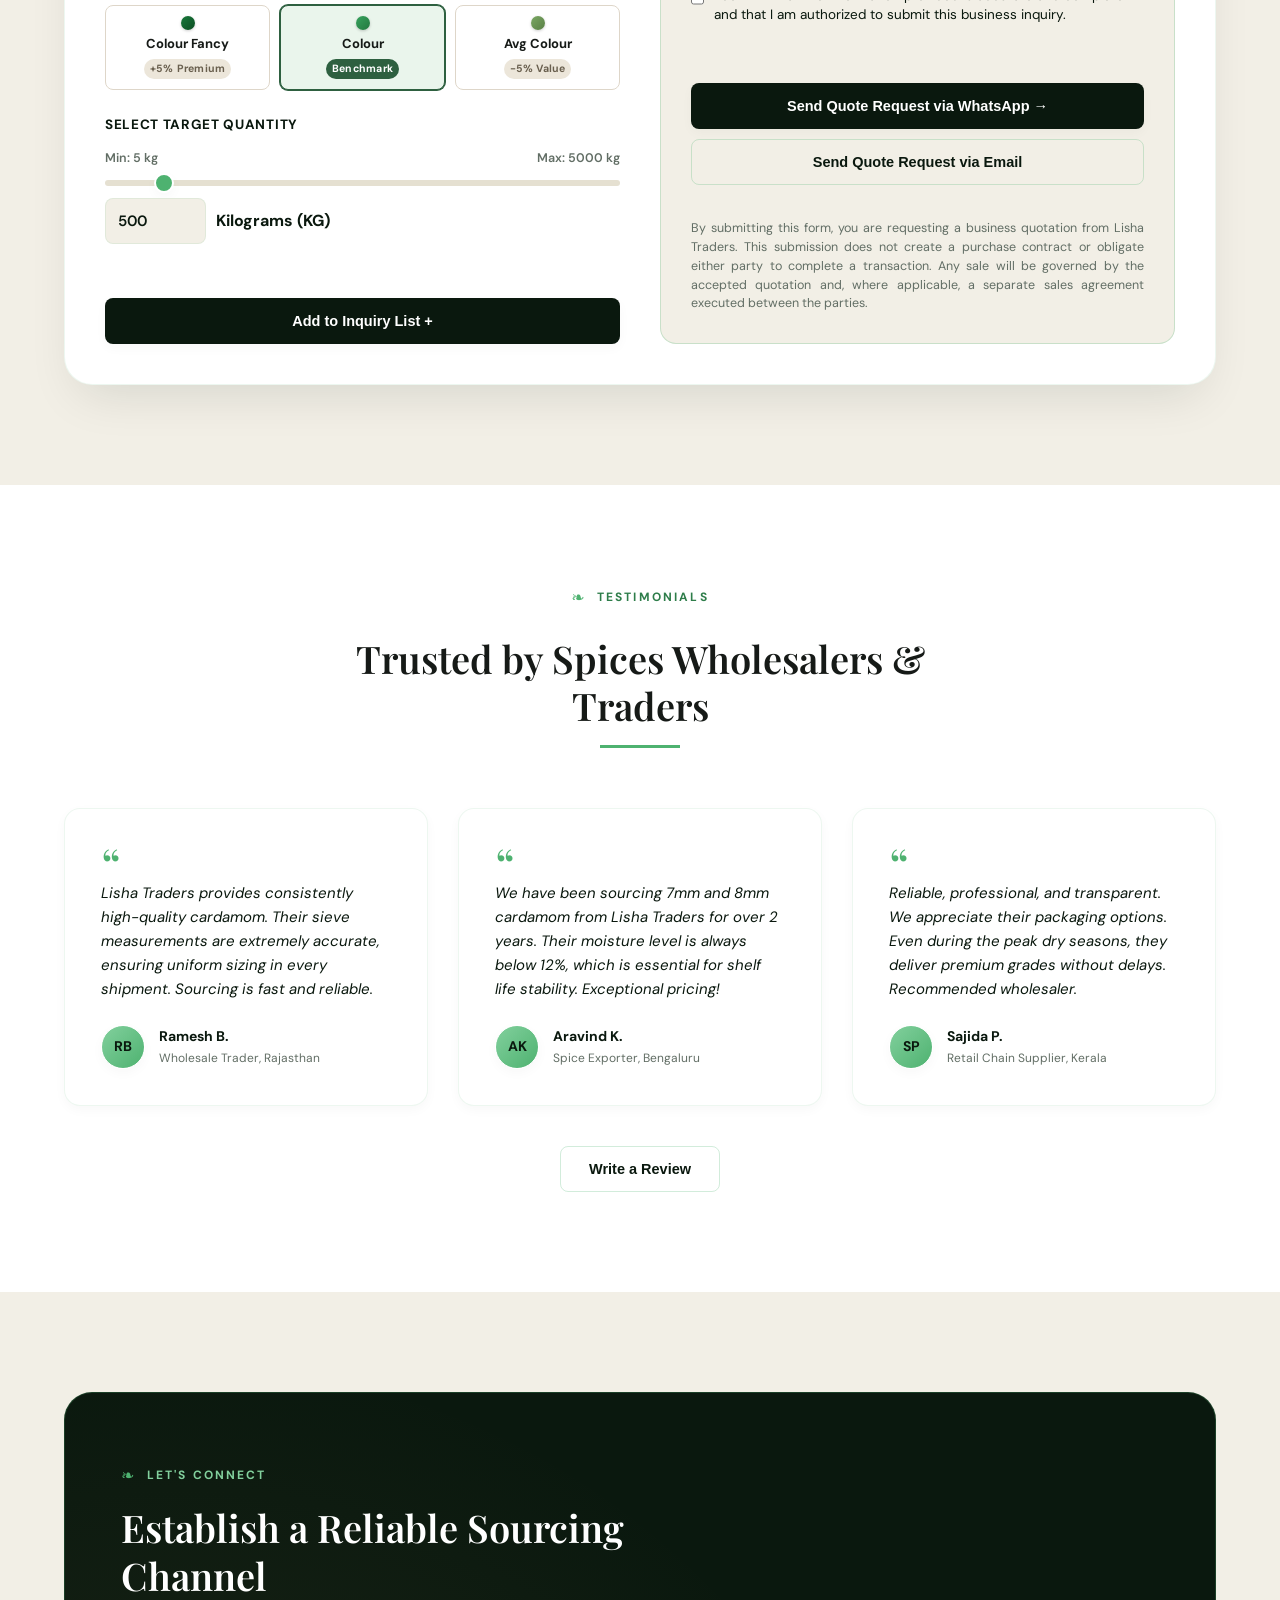
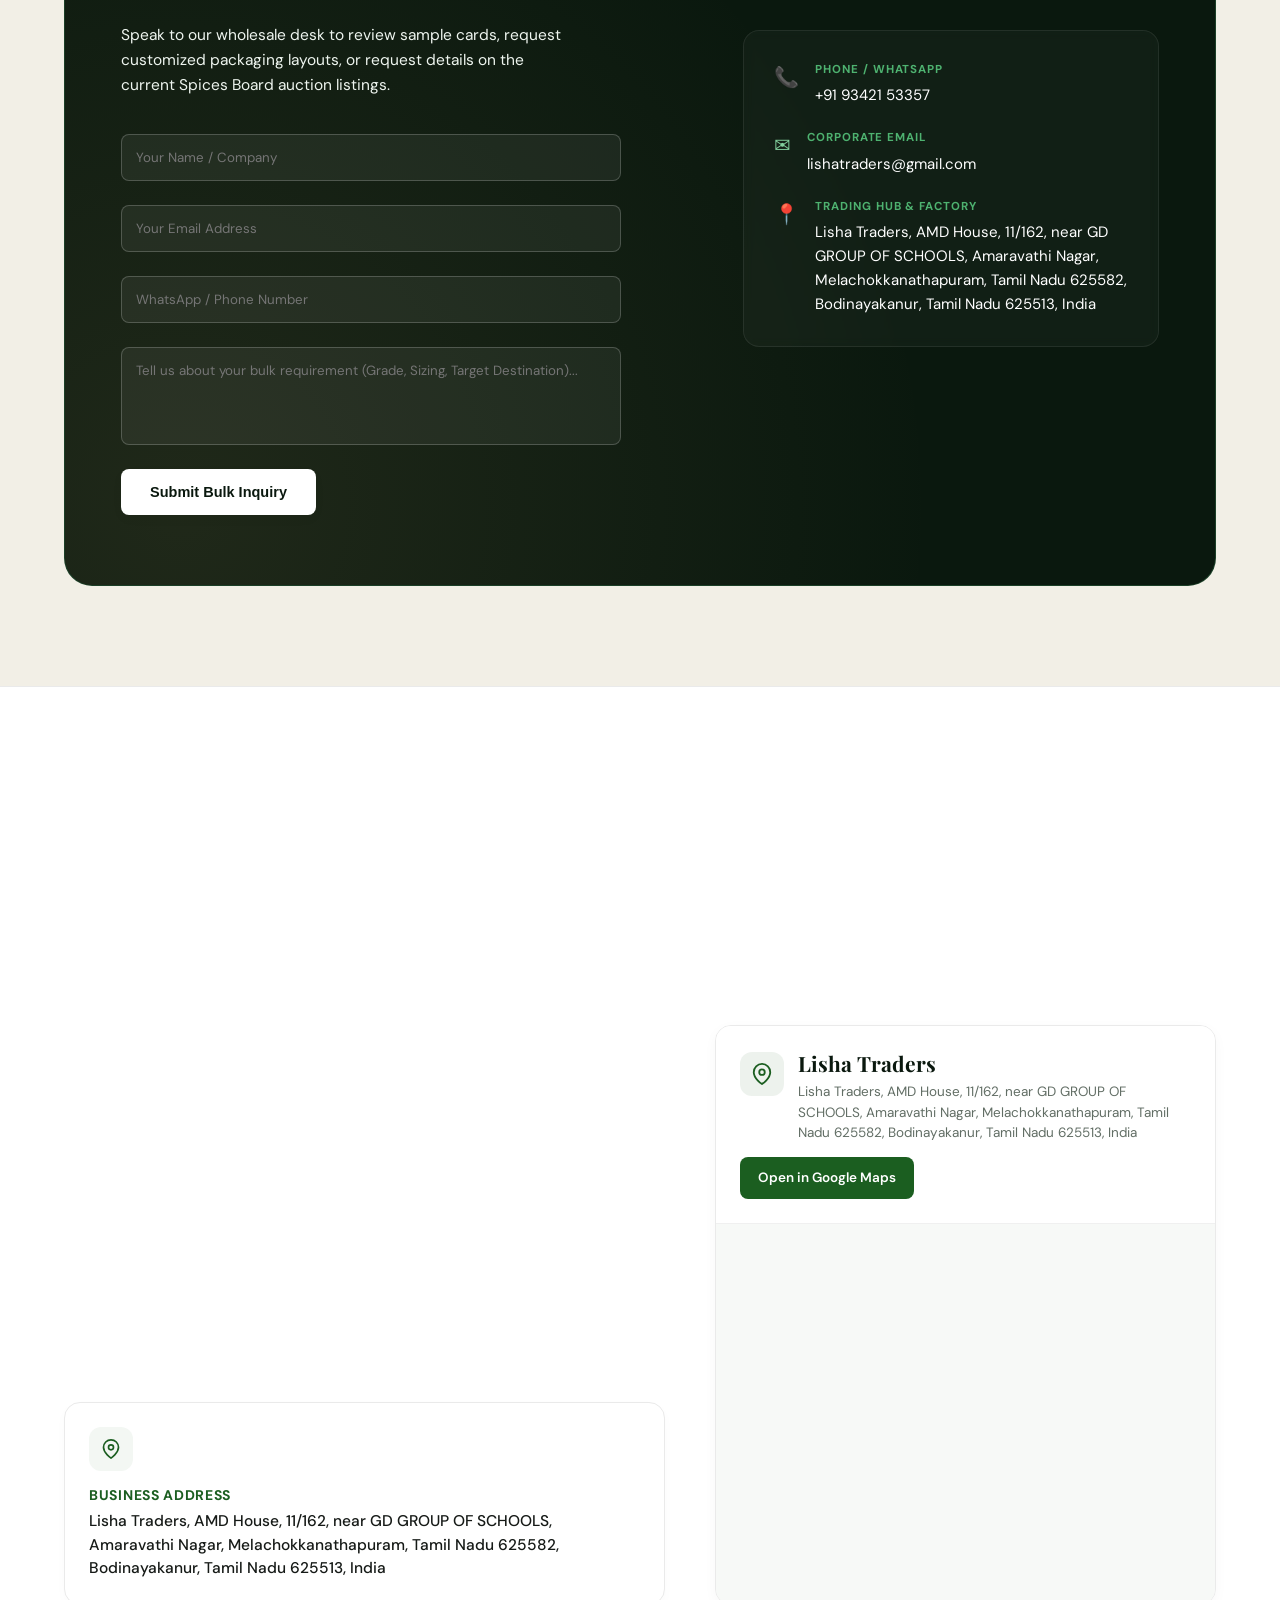
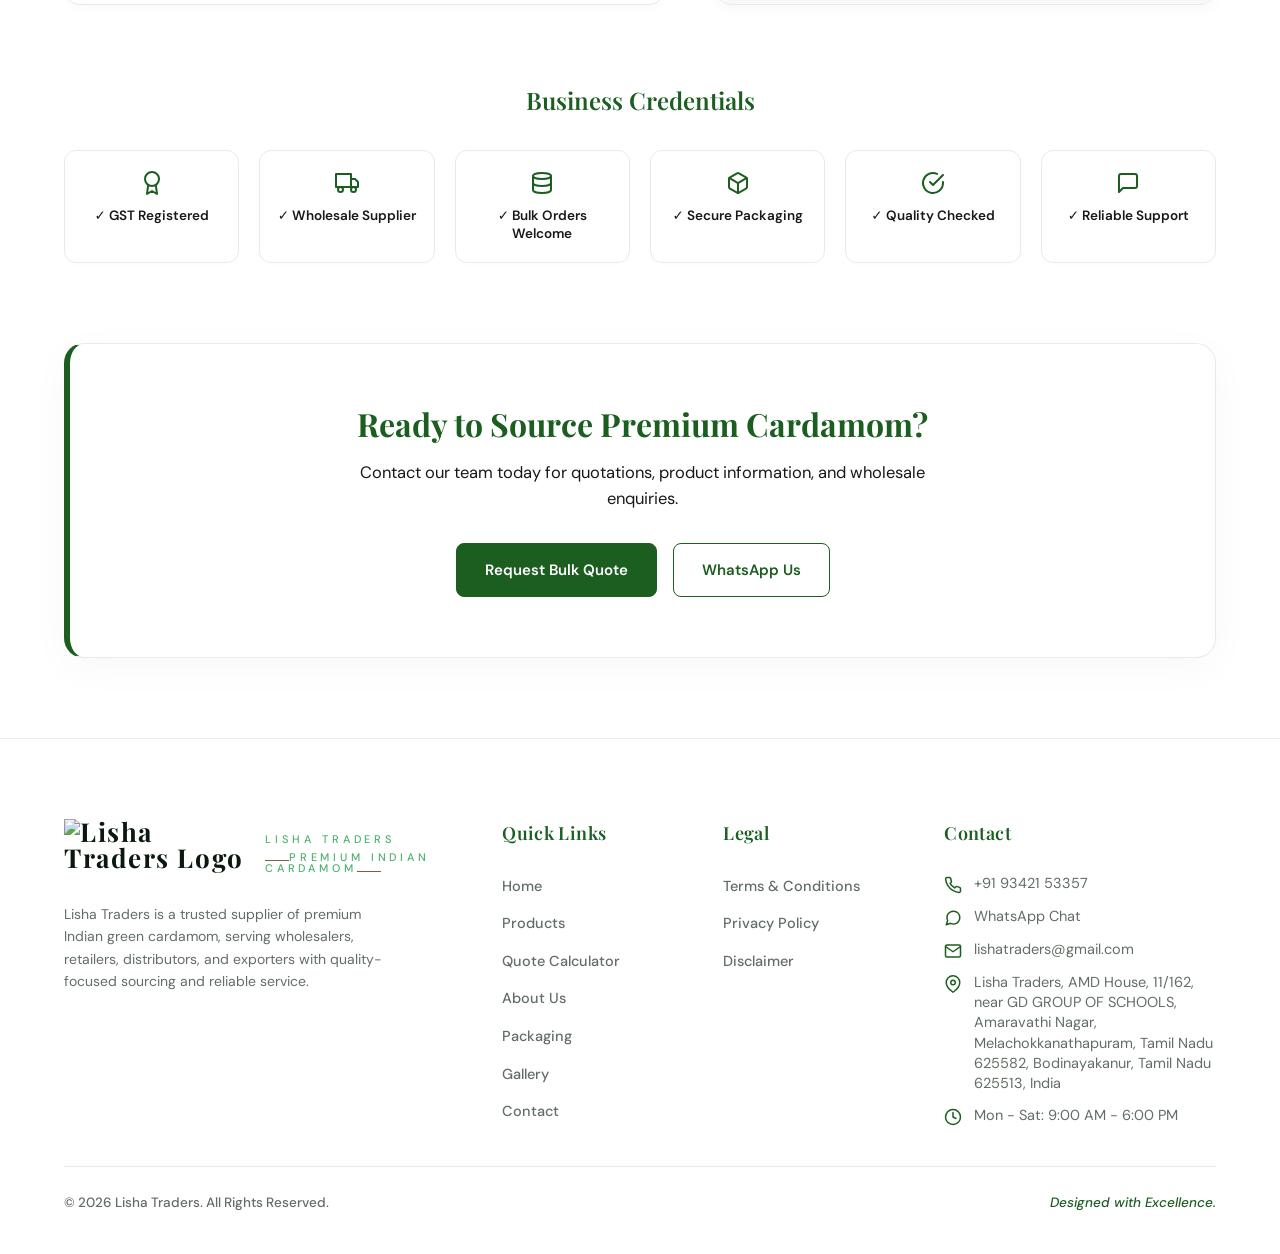
==== commit 04b3776c: "Update canonical URLs, OpenGraph, Twitter tags, and Schema to lishatraders" ====
--- a/index.html
+++ b/index.html
@@ -8,44 +8,44 @@
   <meta name="description"
     content="Lisha Traders is a cardamom company located in Bodinayakanur Melachonathapuram and the founder name is Murugadass B.">
   <link rel="icon" type="image/png" href="assets/logo.png?v=13">
-  <link rel="canonical" href="https://chandrumurugadass03052004-gif.github.io/LT/index.html">
+  <link rel="canonical" href="https://lishatraders.github.io/LT/index.html">
 
   <!-- Open Graph / Facebook -->
   <meta property="og:type" content="website">
-  <meta property="og:url" content="https://chandrumurugadass03052004-gif.github.io/LT/index.html">
+  <meta property="og:url" content="https://lishatraders.github.io/LT/index.html">
   <meta property="og:title" content="Lisha Traders | Premium Indian Cardamom Wholesale Supplier">
   <meta property="og:description"
     content="Lisha Traders is a cardamom company located in Bodinayakanur Melachonathapuram and the founder name is Murugadass B.">
-  <meta property="og:image" content="https://chandrumurugadass03052004-gif.github.io/LT/assets/hero_cardamom.png">
+  <meta property="og:image" content="https://lishatraders.github.io/LT/assets/hero_cardamom.png">
 
   <!-- Twitter -->
   <meta property="twitter:card" content="summary_large_image">
-  <meta property="twitter:url" content="https://chandrumurugadass03052004-gif.github.io/LT/index.html">
+  <meta property="twitter:url" content="https://lishatraders.github.io/LT/index.html">
   <meta property="twitter:title" content="Lisha Traders | Premium Indian Cardamom Wholesale Supplier">
   <meta property="twitter:description"
     content="Lisha Traders is a cardamom company located in Bodinayakanur Melachonathapuram and the founder name is Murugadass B.">
-  <meta property="twitter:image" content="https://chandrumurugadass03052004-gif.github.io/LT/assets/hero_cardamom.png">
+  <meta property="twitter:image" content="https://lishatraders.github.io/LT/assets/hero_cardamom.png">
 
   <!-- Structured Data Organization JSON-LD -->
   <script type="application/ld+json">
   {
     "@context": "https://schema.org",
     "@type": "Organization",
-    "name": "[Insert Business Name]",
-    "url": "https://chandrumurugadass03052004-gif.github.io/LT/",
-    "logo": "https://chandrumurugadass03052004-gif.github.io/LT/assets/logo.png?v=13",
+    "name": "Lisha Traders",
+    "url": "https://lishatraders.github.io/LT/",
+    "logo": "https://lishatraders.github.io/LT/assets/logo.png?v=13",
     "contactPoint": {
       "@type": "ContactPoint",
-      "telephone": "[Insert Phone Number]",
-      "contactType": "customer service",
-      "email": "[Insert Email Address]"
+      "telephone": "+91 9342153357",
+      "contactType": "sales & customer service",
+      "email": "lishatraders@gmail.com"
     },
     "address": {
       "@type": "PostalAddress",
-      "streetAddress": "[Insert Street Address]",
-      "addressLocality": "[Insert City]",
-      "addressRegion": "[Insert State]",
-      "postalCode": "[Insert Postal Code]",
+      "streetAddress": "No. 151/2, Ward No. 03, Krishna Nagar 1st Arch, Thevaram Road",
+      "addressLocality": "Bodinayakanur",
+      "addressRegion": "Tamil Nadu",
+      "postalCode": "625513",
       "addressCountry": "IN"
     }
   }
@@ -56,7 +56,7 @@
   <link
     href="https://fonts.googleapis.com/css2?family=Playfair+Display:ital,wght@0,500;0,600;0,700;1,500&family=Cormorant+Garamond:ital,wght@0,400;0,500;0,600;0,700;1,400;1,600&family=DM+Sans:wght@400;500;600;700&family=Mukta:wght@400;500;600;700&family=Pavanam&family=Cinzel+Decorative:wght@700&family=Praise&display=swap"
     rel="stylesheet">
-  <link rel="stylesheet" href="style.css?v=8.7">
+  <link rel="stylesheet" href="style.css?v=8.8">
   <script>
     (function() {
       try {
@@ -1738,14 +1738,24 @@
           </div>
         </div>
 
+        <!-- Order Transmitted Notice -->
+        <div style="background:#f0fdf4; border:1px solid #bbf7d0; border-radius:8px; padding:8px 12px; margin-bottom:12px; text-align:center; font-size:12px; color:#166534; font-weight:700;">
+          ✓ Order &amp; Delivery Address Transmitted via Email &bull; Ready for WhatsApp Dispatch
+        </div>
+
+        <div style="display:flex; gap:8px; justify-content:center; flex-wrap:wrap; margin-bottom:8px;">
+          <a id="chk-receipt-wa-btn" href="#" target="_blank" style="flex:1; min-width:180px; padding:10px 14px; background:#25d366; color:#fff; border-radius:6px; font-weight:700; font-size:12.5px; text-decoration:none; text-align:center; display:inline-flex; align-items:center; justify-content:center; gap:6px;">
+            <span>💬 Send Details via WhatsApp</span>
+          </a>
+          <a id="chk-receipt-email-btn" href="#" style="flex:1; min-width:180px; padding:10px 14px; background:#0b4d75; color:#fff; border-radius:6px; font-weight:700; font-size:12.5px; text-decoration:none; text-align:center; display:inline-flex; align-items:center; justify-content:center; gap:6px;">
+            <span>📧 Send Details via Email</span>
+          </a>
+        </div>
         <div style="display:flex; gap:8px; justify-content:center; flex-wrap:wrap;">
-          <a id="chk-receipt-wa-btn" href="#" target="_blank" style="flex:1; min-width:180px; padding:10px 14px; background:#25d366; color:#fff; border-radius:6px; font-weight:700; font-size:12.5px; text-decoration:none; text-align:center; display:inline-flex; align-items:center; justify-content:center; gap:6px;">
-            <span>💬 Send Dispatch Notice via WhatsApp</span>
-          </a>
-          <button type="button" onclick="window.print()" style="padding:10px 14px; background:#0f172a; color:#fff; border:none; border-radius:6px; font-weight:700; font-size:12.5px; cursor:pointer;">
+          <button type="button" onclick="window.print()" style="padding:9px 14px; background:#0f172a; color:#fff; border:none; border-radius:6px; font-weight:700; font-size:12px; cursor:pointer;">
             🖨️ Print Receipt
           </button>
-          <button type="button" onclick="closeSampleCheckoutModal()" style="padding:10px 14px; background:#f1f5f9; color:#334155; border:1px solid #cbd5e1; border-radius:6px; font-weight:700; font-size:12.5px; cursor:pointer;">
+          <button type="button" onclick="closeSampleCheckoutModal()" style="padding:9px 14px; background:#f1f5f9; color:#334155; border:1px solid #cbd5e1; border-radius:6px; font-weight:700; font-size:12px; cursor:pointer;">
             Close
           </button>
         </div>
@@ -1807,9 +1817,9 @@
     <span class="badge" id="floating-quote-badge" style="display:none;">0</span>
   </div>
 
-  <script src="assets/js/qrcode.min.js?v=8.7"></script>
+  <script src="assets/js/qrcode.min.js?v=8.8"></script>
   <script src="https://checkout.razorpay.com/v1/checkout.js"></script>
-  <script src="app.js?v=8.7"></script>
+  <script src="app.js?v=8.8"></script>
 </body>
 
 </html>
--- a/style.css
+++ b/style.css
@@ -7070,6 +7070,17 @@
 #checkout-modal-step-success {
   animation: fadeIn 0.4s ease-in-out;
 }
-
-
-
+#chk-receipt-wa-btn:hover {
+  background: #1eb954 !important;
+  transform: translateY(-1px);
+  box-shadow: 0 4px 12px rgba(37, 211, 102, 0.4) !important;
+}
+#chk-receipt-email-btn:hover {
+  background: #0f3d5c !important;
+  transform: translateY(-1px);
+  box-shadow: 0 4px 12px rgba(11, 77, 117, 0.4) !important;
+}
+
+
+
+
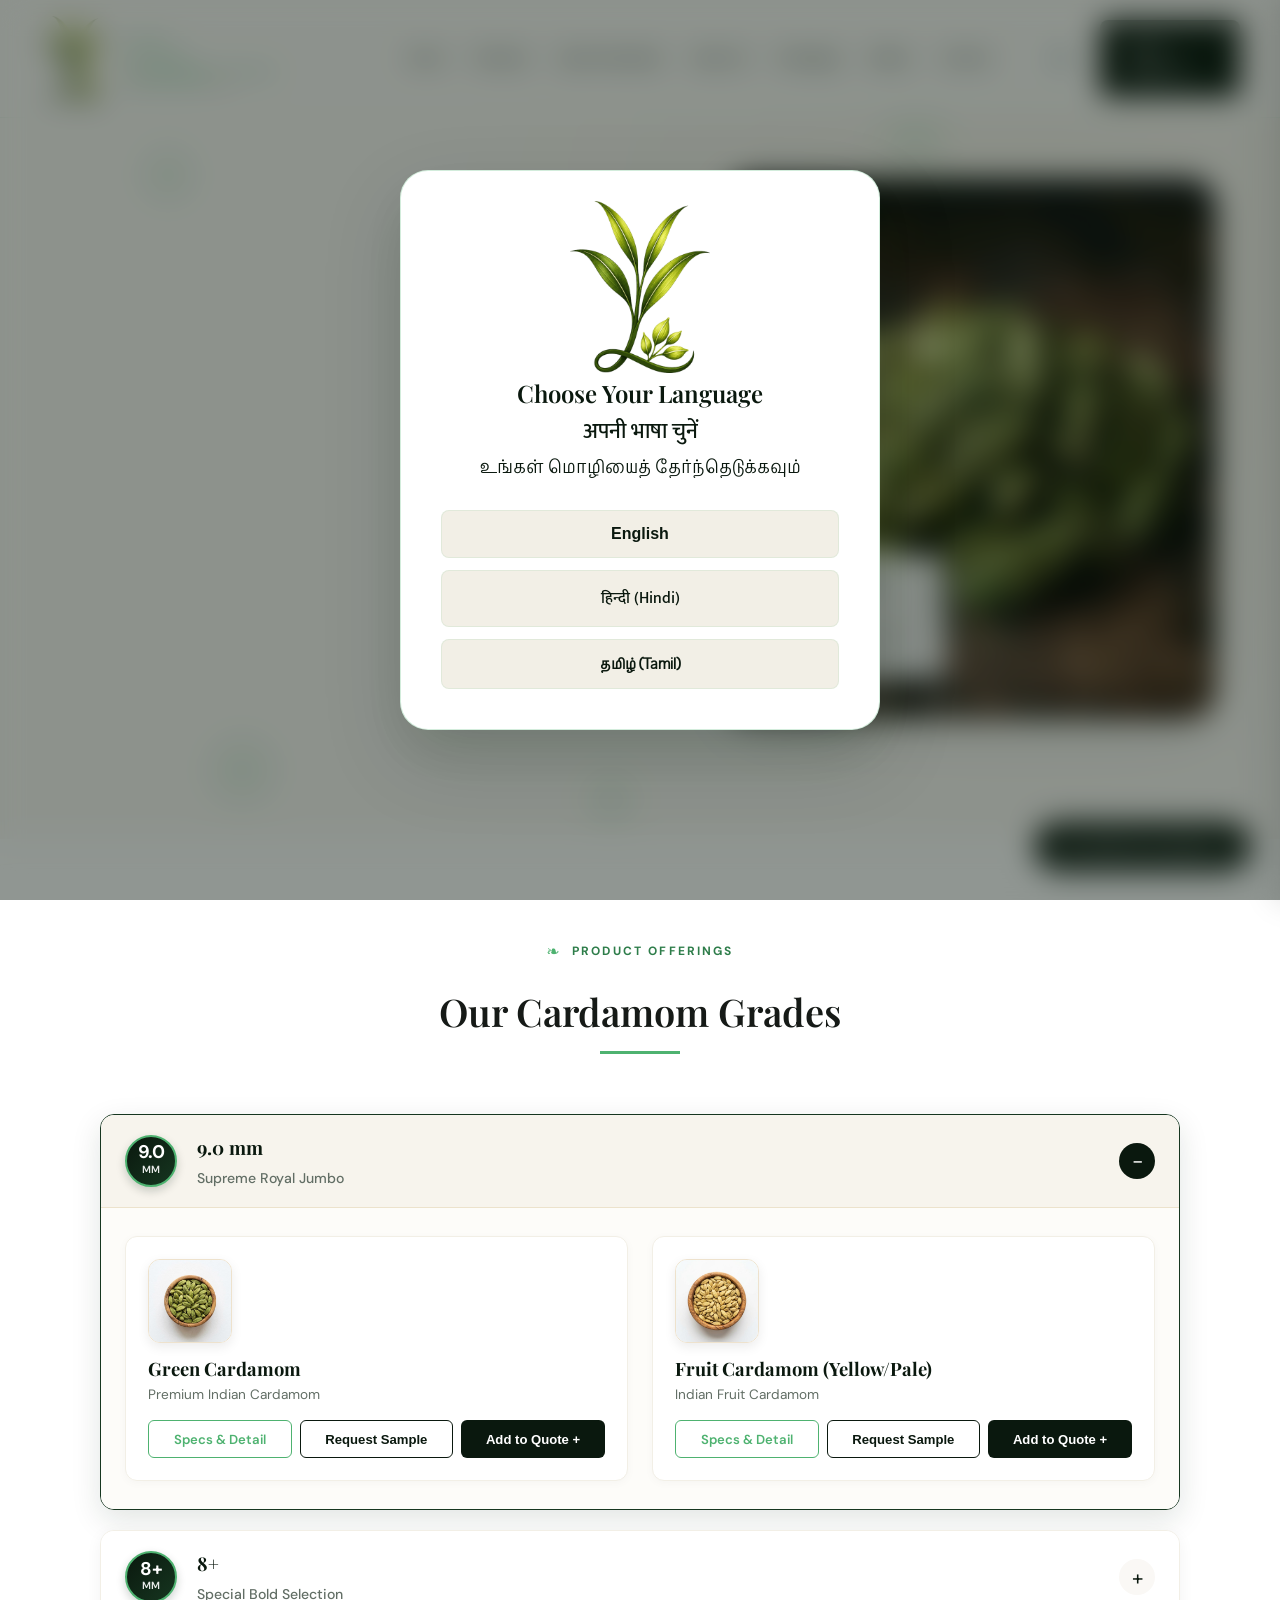
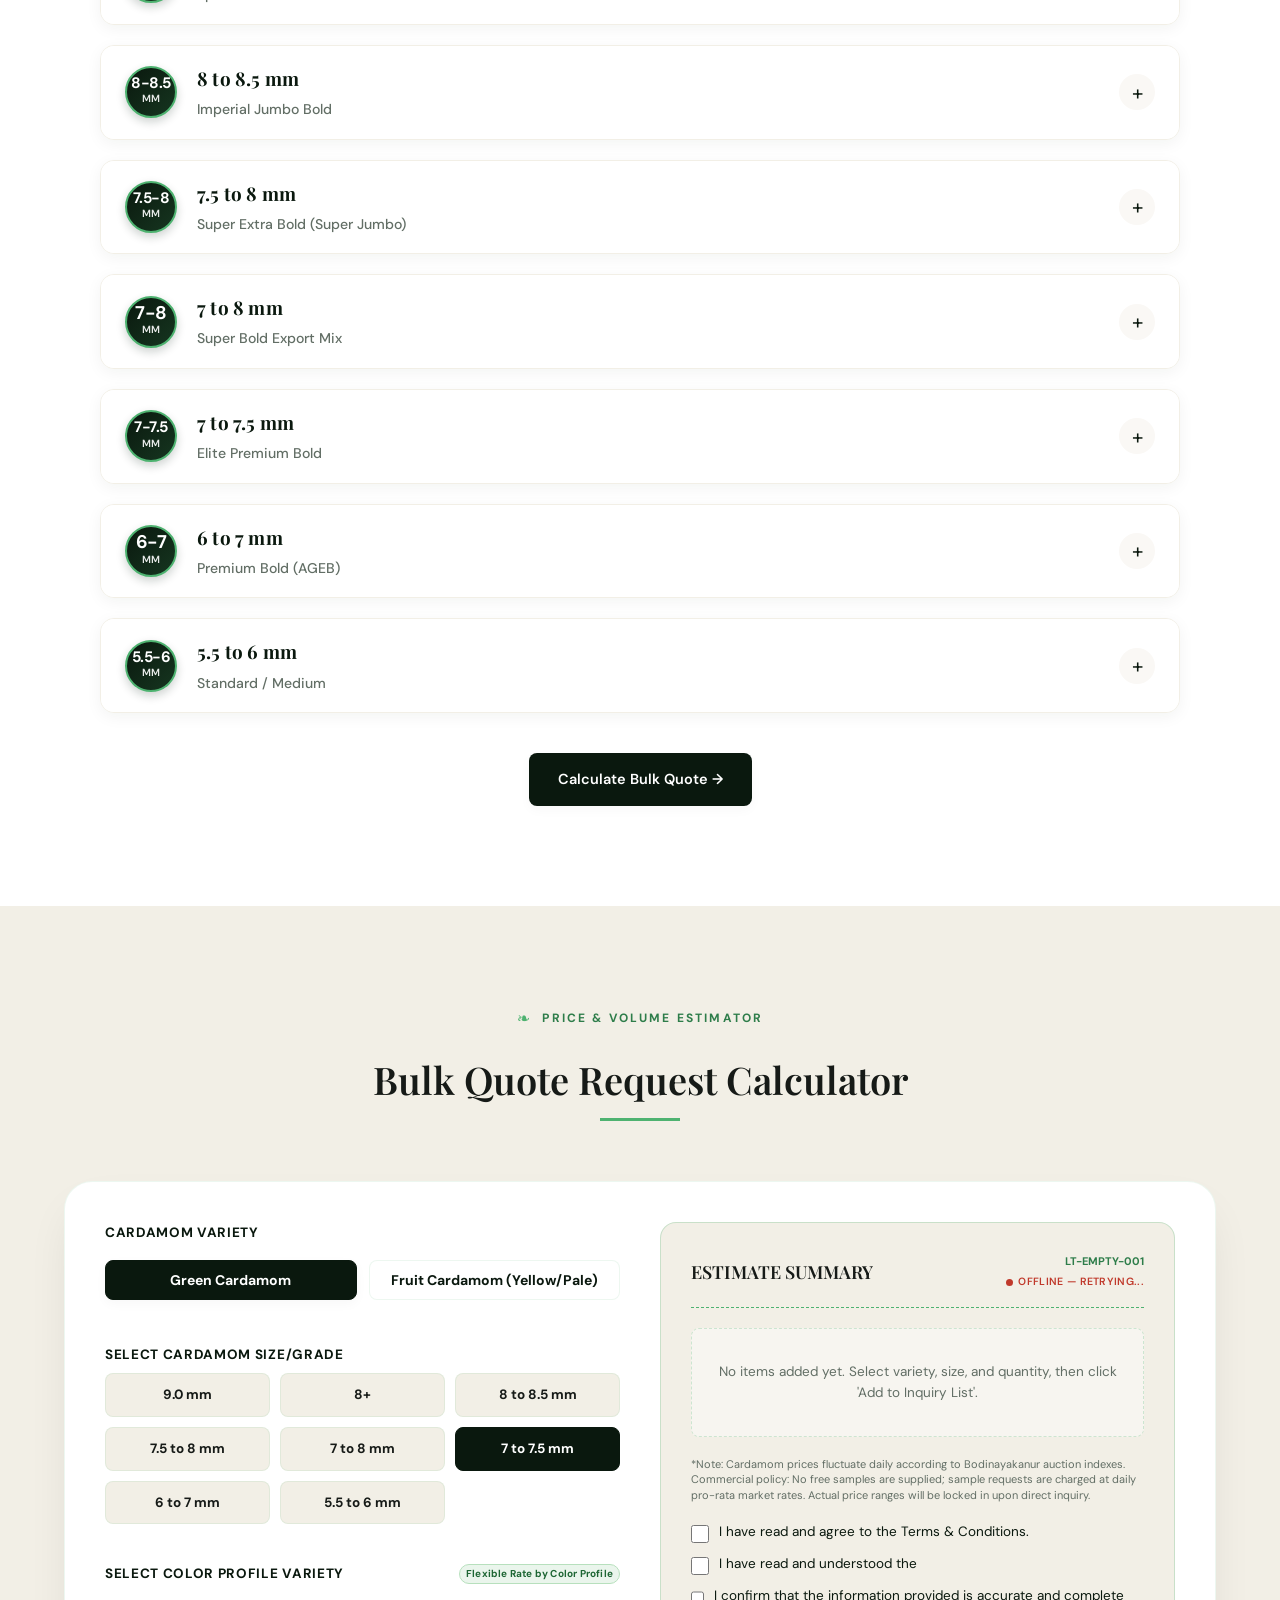
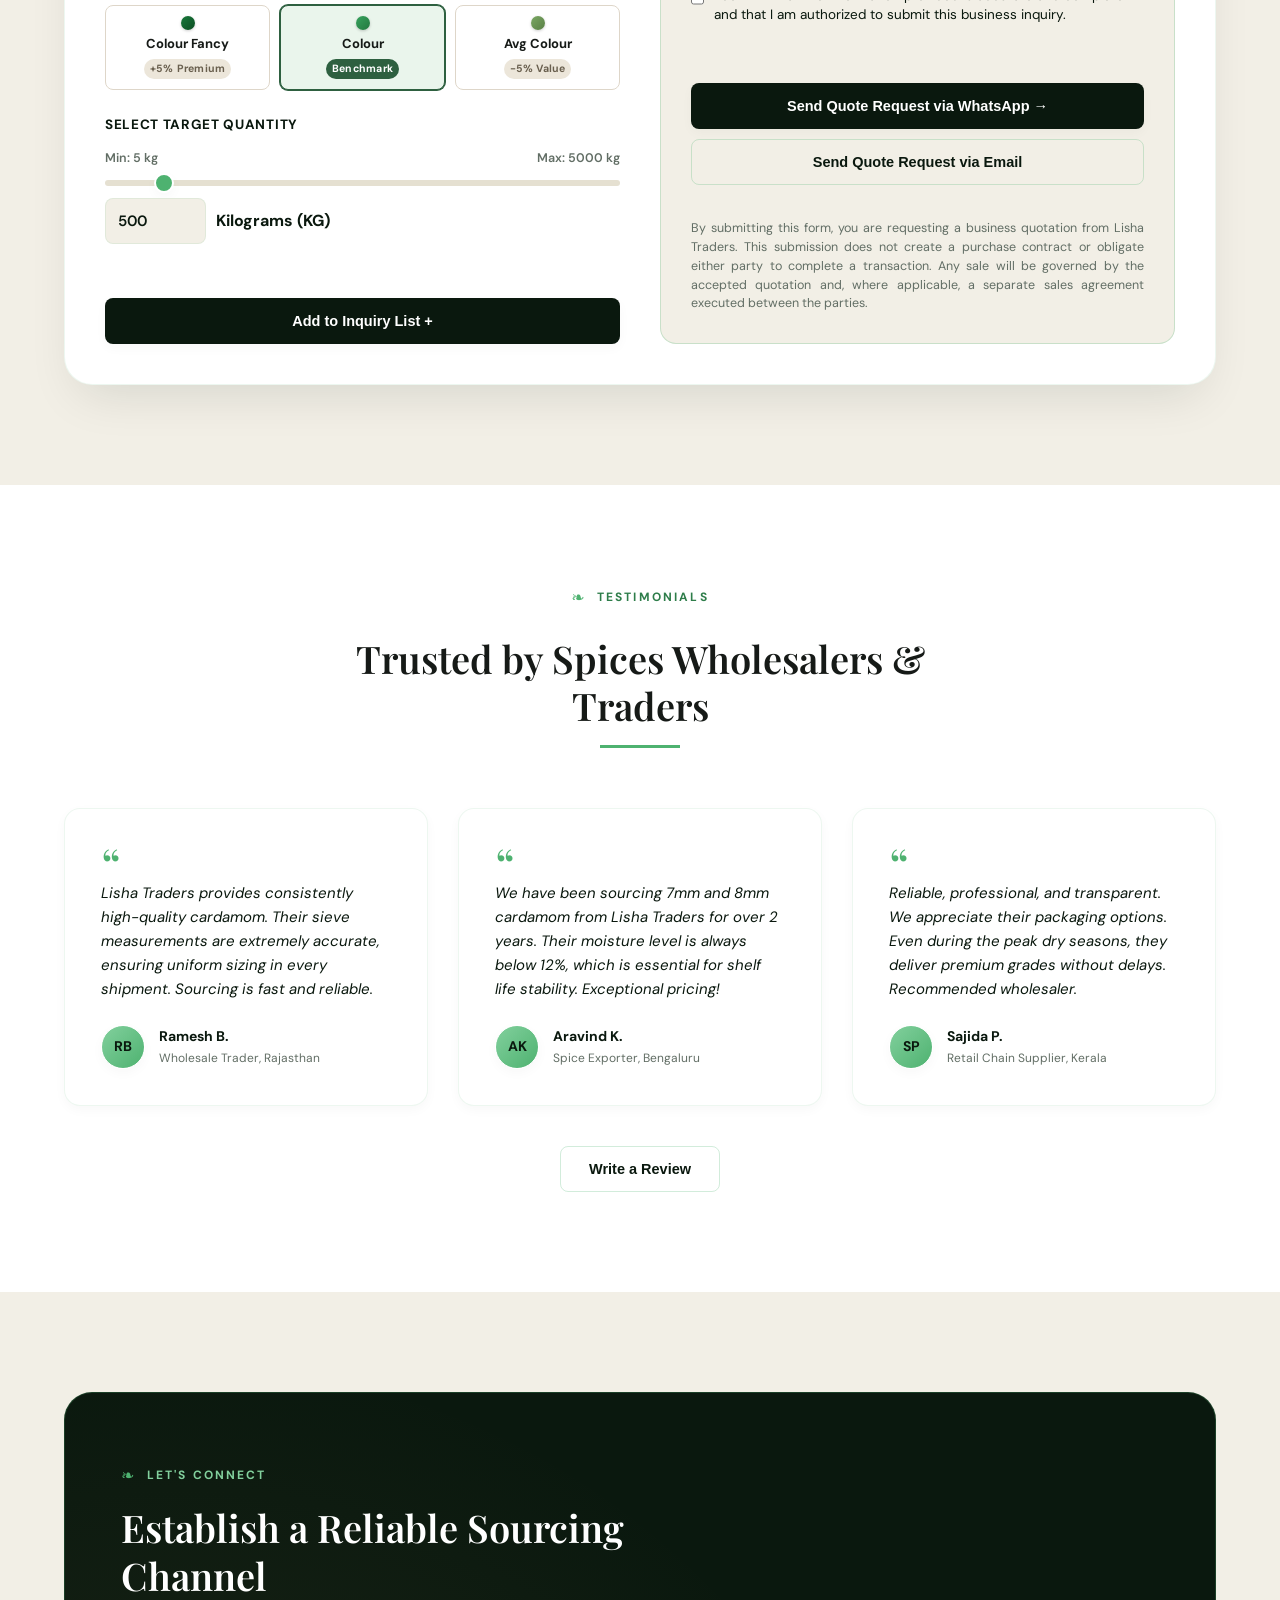
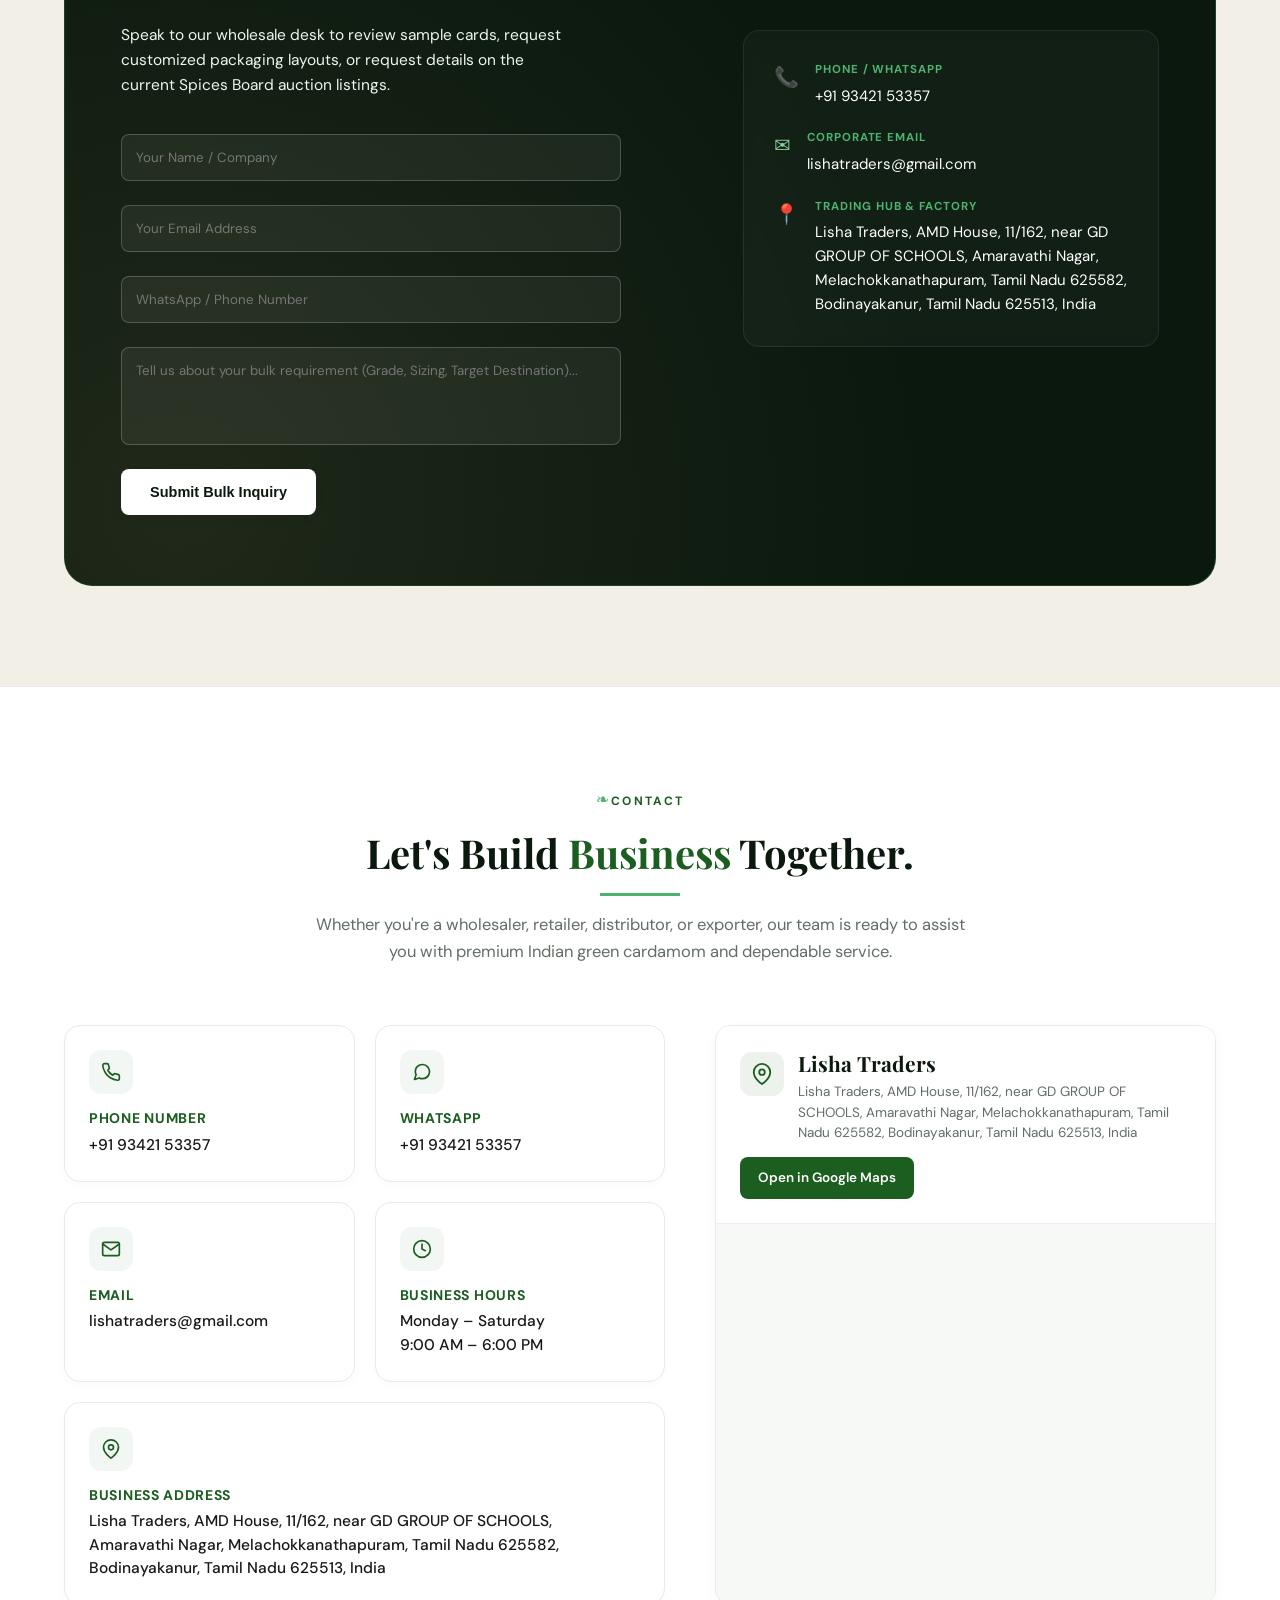
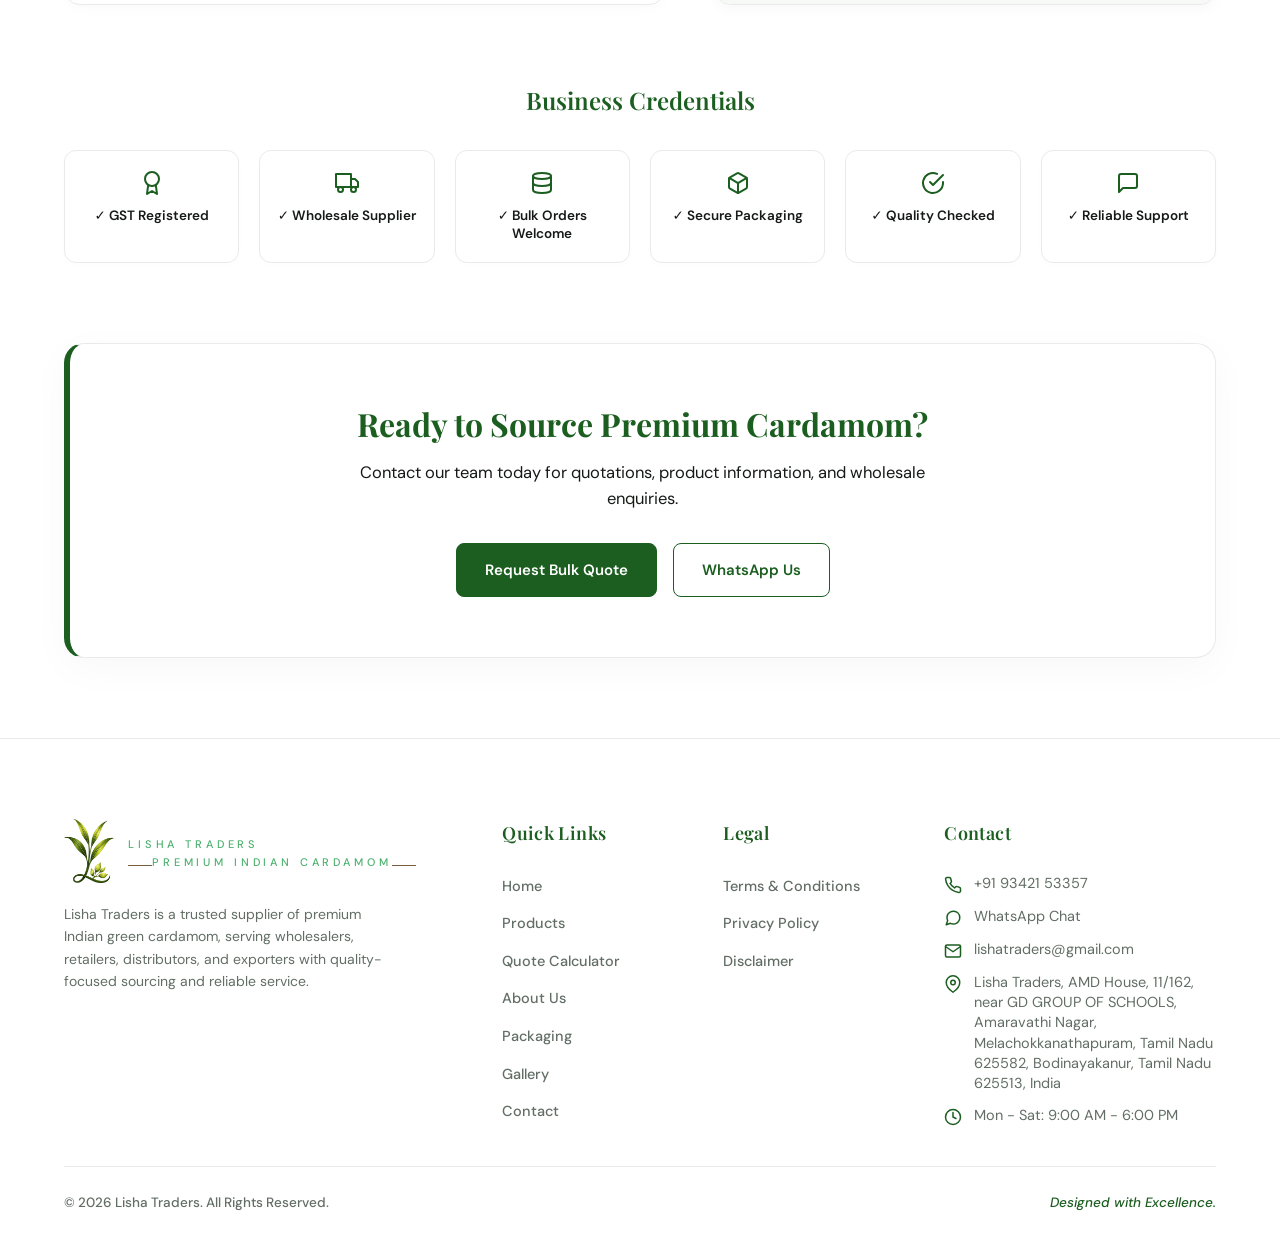
==== commit af229ee7: "SEO Overhaul: Optimize Core Web Vitals image payload, fix multilingual indexing & hreflang, enhance " ====
--- a/index.html
+++ b/index.html
@@ -4,50 +4,135 @@
 <head>
   <meta charset="UTF-8">
   <meta name="viewport" content="width=device-width, initial-scale=1.0, maximum-scale=1.0, user-scalable=no">
-  <title>Lisha Traders | Premium Indian Cardamom Wholesale Supplier</title>
+  <title>Lisha Traders | Wholesale Green Cardamom Supplier &amp; Exporter Bodinayakanur</title>
   <meta name="description"
-    content="Lisha Traders is a cardamom company located in Bodinayakanur Melachonathapuram and the founder name is Murugadass B.">
+    content="Direct wholesale supplier and exporter of Indian green cardamom from Bodinayakanur auctions. 7mm to 9mm bold grades in aroma-lock packs. Check daily rates online.">
   <link rel="icon" type="image/png" href="assets/logo.png?v=13">
   <link rel="canonical" href="https://lishatraders.github.io/LT/index.html">
 
   <!-- Open Graph / Facebook -->
   <meta property="og:type" content="website">
   <meta property="og:url" content="https://lishatraders.github.io/LT/index.html">
-  <meta property="og:title" content="Lisha Traders | Premium Indian Cardamom Wholesale Supplier">
+  <meta property="og:title" content="Lisha Traders | Wholesale Green Cardamom Supplier &amp; Exporter Bodinayakanur">
   <meta property="og:description"
-    content="Lisha Traders is a cardamom company located in Bodinayakanur Melachonathapuram and the founder name is Murugadass B.">
+    content="Direct wholesale supplier and exporter of Indian green cardamom from Bodinayakanur auctions. 7mm to 9mm bold grades in aroma-lock packs. Check daily rates online.">
   <meta property="og:image" content="https://lishatraders.github.io/LT/assets/hero_cardamom.png">
 
   <!-- Twitter -->
   <meta property="twitter:card" content="summary_large_image">
   <meta property="twitter:url" content="https://lishatraders.github.io/LT/index.html">
-  <meta property="twitter:title" content="Lisha Traders | Premium Indian Cardamom Wholesale Supplier">
+  <meta property="twitter:title" content="Lisha Traders | Wholesale Green Cardamom Supplier &amp; Exporter Bodinayakanur">
   <meta property="twitter:description"
-    content="Lisha Traders is a cardamom company located in Bodinayakanur Melachonathapuram and the founder name is Murugadass B.">
+    content="Direct wholesale supplier and exporter of Indian green cardamom from Bodinayakanur auctions. 7mm to 9mm bold grades in aroma-lock packs. Check daily rates online.">
   <meta property="twitter:image" content="https://lishatraders.github.io/LT/assets/hero_cardamom.png">
 
-  <!-- Structured Data Organization JSON-LD -->
+    <!-- Structured Data Rich Snippets JSON-LD (@graph) -->
   <script type="application/ld+json">
   {
     "@context": "https://schema.org",
-    "@type": "Organization",
-    "name": "Lisha Traders",
-    "url": "https://lishatraders.github.io/LT/",
-    "logo": "https://lishatraders.github.io/LT/assets/logo.png?v=13",
-    "contactPoint": {
-      "@type": "ContactPoint",
-      "telephone": "+91 9342153357",
-      "contactType": "sales & customer service",
-      "email": "lishatraders@gmail.com"
-    },
-    "address": {
-      "@type": "PostalAddress",
-      "streetAddress": "No. 151/2, Ward No. 03, Krishna Nagar 1st Arch, Thevaram Road",
-      "addressLocality": "Bodinayakanur",
-      "addressRegion": "Tamil Nadu",
-      "postalCode": "625513",
-      "addressCountry": "IN"
-    }
+    "@graph": [
+      {
+        "@type": ["WholesaleStore", "LocalBusiness"],
+        "@id": "https://lishatraders.github.io/LT/#store",
+        "name": "Lisha Traders",
+        "alternateName": "Lisha Traders Bodinayakanur Cardamom",
+        "description": "Direct wholesale supplier and exporter of premium Indian green cardamom sourced from certified Bodinayakanur auctions.",
+        "url": "https://lishatraders.github.io/LT/",
+        "logo": "https://lishatraders.github.io/LT/assets/logo.png?v=13",
+        "image": "https://lishatraders.github.io/LT/assets/hero_cardamom.png",
+        "telephone": "+91 9342153357",
+        "email": "lishatraders@gmail.com",
+        "priceRange": "₹₹ - ₹₹₹",
+        "founder": {
+          "@type": "Person",
+          "name": "Murugadass B"
+        },
+        "address": {
+          "@type": "PostalAddress",
+          "streetAddress": "No. 151/2, Ward No. 03, Krishna Nagar 1st Arch, Thevaram Road",
+          "addressLocality": "Bodinayakanur",
+          "addressRegion": "Tamil Nadu",
+          "postalCode": "625513",
+          "addressCountry": "IN"
+        },
+        "geo": {
+          "@type": "GeoCoordinates",
+          "latitude": 10.0104,
+          "longitude": 77.3486
+        },
+        "openingHoursSpecification": [
+          {
+            "@type": "OpeningHoursSpecification",
+            "dayOfWeek": ["Monday", "Tuesday", "Wednesday", "Thursday", "Friday", "Saturday"],
+            "opens": "09:00",
+            "closes": "20:00"
+          }
+        ],
+        "areaServed": ["IN", "AE", "SA", "US", "GB", "SG", "MY"]
+      },
+      {
+        "@type": "Product",
+        "@id": "https://lishatraders.github.io/LT/#cardamom",
+        "name": "Indian Green Cardamom Wholesale (Elettaria Cardamomum)",
+        "description": "Authentic Bodinayakanur green cardamom pods across 9.0mm Supreme Royal Jumbo, 8.5mm Royal Bold, 8.0mm Export Bold, and commercial grades.",
+        "category": "Agricultural Produce > Spices > Green Cardamom",
+        "image": "https://lishatraders.github.io/LT/assets/hero_cardamom.png",
+        "brand": {
+          "@type": "Brand",
+          "name": "Lisha Traders"
+        },
+        "offers": {
+          "@type": "AggregateOffer",
+          "priceCurrency": "INR",
+          "lowPrice": "1800",
+          "highPrice": "3400",
+          "offerCount": "8",
+          "priceValidUntil": "2027-12-31",
+          "availability": "https://schema.org/InStock",
+          "seller": {
+            "@id": "https://lishatraders.github.io/LT/#store"
+          }
+        }
+      },
+      {
+        "@type": "FAQPage",
+        "@id": "https://lishatraders.github.io/LT/#faq",
+        "mainEntity": [
+          {
+            "@type": "Question",
+            "name": "Where is Lisha Traders cardamom sourced from?",
+            "acceptedAnswer": {
+              "@type": "Answer",
+              "text": "All our green cardamom is procured directly from licensed Spices Board of India auction centres in Bodinayakanur and Idukki high-range plantation belts."
+            }
+          },
+          {
+            "@type": "Question",
+            "name": "What cardamom grades are available at Lisha Traders?",
+            "acceptedAnswer": {
+              "@type": "Answer",
+              "text": "We supply 9.0mm Supreme Royal Jumbo, 8.5mm Royal Bold, 8.0mm Export Bold, 7.5-8.0mm Commercial Bold, 7.5mm Medium Bold, 7.0mm Small Bold, and 6.0mm Processing Grade in both Green and Fruit (Yellow) profiles."
+            }
+          },
+          {
+            "@type": "Question",
+            "name": "Can wholesale buyers order cardamom samples online?",
+            "acceptedAnswer": {
+              "@type": "Answer",
+              "text": "Yes, wholesale buyers and spice importers can request paid grading sample consignments directly on our website with instant 24h express air dispatch."
+            }
+          },
+          {
+            "@type": "Question",
+            "name": "What export packaging options does Lisha Traders provide?",
+            "acceptedAnswer": {
+              "@type": "Answer",
+              "text": "We provide multi-layer aluminum vacuum-sealed bags, aroma-lock pouches (100g, 250g, 500g, 1kg), food-grade poly-lined master cartons (10kg, 25kg, 50kg), and custom private label packaging."
+            }
+          }
+        ]
+      }
+    ]
   }
   </script>
 
@@ -56,7 +141,7 @@
   <link
     href="https://fonts.googleapis.com/css2?family=Playfair+Display:ital,wght@0,500;0,600;0,700;1,500&family=Cormorant+Garamond:ital,wght@0,400;0,500;0,600;0,700;1,400;1,600&family=DM+Sans:wght@400;500;600;700&family=Mukta:wght@400;500;600;700&family=Pavanam&family=Cinzel+Decorative:wght@700&family=Praise&display=swap"
     rel="stylesheet">
-  <link rel="stylesheet" href="style.css?v=8.8">
+  <link rel="stylesheet" href="style.css?v=8.9">
   <script>
     (function() {
       try {
@@ -167,7 +252,7 @@
     <div class="wrap hero-grid">
       <div class="hero-content reveal">
         <div class="eyebrow" data-translate="hero_eyebrow">Premium Indian Cardamom</div>
-        <h1 data-translate="hero_title">Pure Scent. <br><span>Perfect Grade.</span> Trusted Globally.</h1>
+        <h1 data-translate="hero_title"><span class="hero-seo-sub" style="font-size:0.42em; display:block; letter-spacing:1px; text-transform:uppercase; font-family:'DM Sans', sans-serif; font-weight:700; color:var(--gold); margin-bottom:6px;">Wholesale Green Cardamom Supplier &bull; Bodinayakanur</span>Pure Scent. <br><span>Perfect Grade.</span> Trusted Globally.</h1>
         <p data-translate="hero_desc">Lisha Traders delivers premium quality green cardamom sourced directly from
           certified Spices Board auction houses in Bodinayakanur, India.</p>
         <div class="hero-buttons">
@@ -178,7 +263,7 @@
       </div>
       <div class="hero-media reveal delay-1">
         <div class="hero-photo-wrapper">
-          <img src="assets/hero_cardamom.png" alt="Premium Green Cardamom Pods by Lisha Traders">
+          <img src="assets/hero_cardamom.png" alt="Wholesale Indian Green Cardamom Pods - Bodinayakanur Grade A - Lisha Traders" fetchpriority="high" loading="eager" width="600" height="600">
         </div>
         <div class="badge-card">
           <div class="badge-icon">🌿</div>
@@ -218,7 +303,7 @@
           </div>
           <div class="m-card-body">
             <div class="m-product">
-              <img src="assets/images/green-cardamom-thumb.jpg" alt="Green Cardamom" class="clickable-spec" data-grade="9mm">
+              <img src="assets/images/green-cardamom-thumb.jpg" alt="9.0mm Supreme Royal Jumbo Green Cardamom Pods - Lisha Traders" class="clickable-spec" data-grade="9mm" width="80" height="80" loading="lazy" decoding="async">
               <div class="m-product-info">
                 <h4 data-translate="prod_tab_green" class="clickable-spec" data-grade="9mm">Green Cardamom</h4>
                 <p>Premium Indian Cardamom</p>
@@ -230,7 +315,7 @@
               </div>
             </div>
             <div class="m-product">
-              <img src="assets/images/yellow-cardamom-thumb.jpg" alt="Fruit Cardamom" class="clickable-spec" data-grade="9mm-yellow">
+              <img src="assets/images/yellow-cardamom-thumb.jpg" alt="9.0mm Supreme Royal Jumbo Yellow Fruit Cardamom Pods - Lisha Traders" class="clickable-spec" data-grade="9mm-yellow" width="80" height="80" loading="lazy" decoding="async">
               <div class="m-product-info">
                 <h4 data-translate="prod_tab_yellow" class="clickable-spec" data-grade="9mm-yellow">Fruit Cardamom (Yellow/Pale)</h4>
                 <p>Indian Fruit Cardamom</p>
@@ -259,7 +344,7 @@
           </div>
           <div class="m-card-body">
             <div class="m-product">
-              <img src="assets/images/green-cardamom-thumb.jpg" alt="Green Cardamom" class="clickable-spec" data-grade="8plus">
+              <img src="assets/images/green-cardamom-thumb.jpg" alt="8.0mm Plus Royal Extra Bold Green Cardamom Pods - Lisha Traders" class="clickable-spec" data-grade="8plus" width="80" height="80" loading="lazy" decoding="async">
               <div class="m-product-info">
                 <h4 data-translate="prod_tab_green" class="clickable-spec" data-grade="8plus">Green Cardamom</h4>
                 <p>Premium Indian Cardamom</p>
@@ -271,7 +356,7 @@
               </div>
             </div>
             <div class="m-product">
-              <img src="assets/images/yellow-cardamom-thumb.jpg" alt="Fruit Cardamom" class="clickable-spec" data-grade="8plus-yellow">
+              <img src="assets/images/yellow-cardamom-thumb.jpg" alt="8.0mm Plus Royal Extra Bold Yellow Fruit Cardamom Pods - Lisha Traders" class="clickable-spec" data-grade="8plus-yellow" width="80" height="80" loading="lazy" decoding="async">
               <div class="m-product-info">
                 <h4 data-translate="prod_tab_yellow" class="clickable-spec" data-grade="8plus-yellow">Fruit Cardamom (Yellow/Pale)</h4>
                 <p>Indian Fruit Cardamom</p>
@@ -299,7 +384,7 @@
           </div>
           <div class="m-card-body">
             <div class="m-product">
-              <img src="assets/images/green-cardamom-thumb.jpg" alt="Green Cardamom" class="clickable-spec" data-grade="8.5mm">
+              <img src="assets/images/green-cardamom-thumb.jpg" alt="8.5mm Royal Bold Green Cardamom Pods - Lisha Traders" class="clickable-spec" data-grade="8.5mm" width="80" height="80" loading="lazy" decoding="async">
               <div class="m-product-info">
                 <h4 data-translate="prod_tab_green" class="clickable-spec" data-grade="8.5mm">Green Cardamom</h4>
                 <p>Premium Indian Cardamom</p>
@@ -311,7 +396,7 @@
               </div>
             </div>
             <div class="m-product">
-              <img src="assets/images/yellow-cardamom-thumb.jpg" alt="Fruit Cardamom" class="clickable-spec" data-grade="8.5mm-yellow">
+              <img src="assets/images/yellow-cardamom-thumb.jpg" alt="8.5mm Royal Bold Yellow Fruit Cardamom Pods - Lisha Traders" class="clickable-spec" data-grade="8.5mm-yellow" width="80" height="80" loading="lazy" decoding="async">
               <div class="m-product-info">
                 <h4 data-translate="prod_tab_yellow" class="clickable-spec" data-grade="8.5mm-yellow">Fruit Cardamom (Yellow/Pale)</h4>
                 <p>Indian Fruit Cardamom</p>
@@ -340,7 +425,7 @@
           </div>
           <div class="m-card-body">
             <div class="m-product">
-              <img src="assets/images/green-cardamom-thumb.jpg" alt="Green Cardamom" class="clickable-spec" data-grade="8mm">
+              <img src="assets/images/green-cardamom-thumb.jpg" alt="8.0mm Bold Exporter Grade Green Cardamom Pods - Lisha Traders" class="clickable-spec" data-grade="8mm" width="80" height="80" loading="lazy" decoding="async">
               <div class="m-product-info">
                 <h4 data-translate="prod_tab_green" class="clickable-spec" data-grade="8mm">Green Cardamom</h4>
                 <p>Premium Indian Cardamom</p>
@@ -352,7 +437,7 @@
               </div>
             </div>
             <div class="m-product">
-              <img src="assets/images/yellow-cardamom-thumb.jpg" alt="Fruit Cardamom" class="clickable-spec" data-grade="8mm-yellow">
+              <img src="assets/images/yellow-cardamom-thumb.jpg" alt="8.0mm Bold Exporter Grade Yellow Fruit Cardamom Pods - Lisha Traders" class="clickable-spec" data-grade="8mm-yellow" width="80" height="80" loading="lazy" decoding="async">
               <div class="m-product-info">
                 <h4 data-translate="prod_tab_yellow" class="clickable-spec" data-grade="8mm-yellow">Fruit Cardamom (Yellow/Pale)</h4>
                 <p>Indian Fruit Cardamom</p>
@@ -381,7 +466,7 @@
           </div>
           <div class="m-card-body">
             <div class="m-product">
-              <img src="assets/images/green-cardamom-thumb.jpg" alt="Green Cardamom" class="clickable-spec" data-grade="7.5-8mm">
+              <img src="assets/images/green-cardamom-thumb.jpg" alt="7.5mm - 8.0mm Commercial Bold Green Cardamom Pods - Lisha Traders" class="clickable-spec" data-grade="7.5-8mm" width="80" height="80" loading="lazy" decoding="async">
               <div class="m-product-info">
                 <h4 data-translate="prod_tab_green" class="clickable-spec" data-grade="7.5-8mm">Green Cardamom</h4>
                 <p>Premium Indian Cardamom</p>
@@ -393,7 +478,7 @@
               </div>
             </div>
             <div class="m-product">
-              <img src="assets/images/yellow-cardamom-thumb.jpg" alt="Fruit Cardamom" class="clickable-spec" data-grade="7.5-8mm-yellow">
+              <img src="assets/images/yellow-cardamom-thumb.jpg" alt="7.5mm - 8.0mm Commercial Bold Yellow Fruit Cardamom Pods - Lisha Traders" class="clickable-spec" data-grade="7.5-8mm-yellow" width="80" height="80" loading="lazy" decoding="async">
               <div class="m-product-info">
                 <h4 data-translate="prod_tab_yellow" class="clickable-spec" data-grade="7.5-8mm-yellow">Fruit Cardamom (Yellow/Pale)</h4>
                 <p>Indian Fruit Cardamom</p>
@@ -422,7 +507,7 @@
           </div>
           <div class="m-card-body">
             <div class="m-product">
-              <img src="assets/images/green-cardamom-thumb.jpg" alt="Green Cardamom" class="clickable-spec" data-grade="7.5mm">
+              <img src="assets/images/green-cardamom-thumb.jpg" alt="7.5mm Medium Bold Green Cardamom Pods - Lisha Traders" class="clickable-spec" data-grade="7.5mm" width="80" height="80" loading="lazy" decoding="async">
               <div class="m-product-info">
                 <h4 data-translate="prod_tab_green" class="clickable-spec" data-grade="7.5mm">Green Cardamom</h4>
                 <p>Premium Indian Cardamom</p>
@@ -434,7 +519,7 @@
               </div>
             </div>
             <div class="m-product">
-              <img src="assets/images/yellow-cardamom-thumb.jpg" alt="Fruit Cardamom" class="clickable-spec" data-grade="7.5mm-yellow">
+              <img src="assets/images/yellow-cardamom-thumb.jpg" alt="7.5mm Medium Bold Yellow Fruit Cardamom Pods - Lisha Traders" class="clickable-spec" data-grade="7.5mm-yellow" width="80" height="80" loading="lazy" decoding="async">
               <div class="m-product-info">
                 <h4 data-translate="prod_tab_yellow" class="clickable-spec" data-grade="7.5mm-yellow">Fruit Cardamom (Yellow/Pale)</h4>
                 <p>Indian Fruit Cardamom</p>
@@ -463,7 +548,7 @@
           </div>
           <div class="m-card-body">
             <div class="m-product">
-              <img src="assets/images/green-cardamom-thumb.jpg" alt="Green Cardamom" class="clickable-spec" data-grade="7mm">
+              <img src="assets/images/green-cardamom-thumb.jpg" alt="7.0mm Small Bold Domestic & Grinding Grade Green Cardamom - Lisha Traders" class="clickable-spec" data-grade="7mm" width="80" height="80" loading="lazy" decoding="async">
               <div class="m-product-info">
                 <h4 data-translate="prod_tab_green" class="clickable-spec" data-grade="7mm">Green Cardamom</h4>
                 <p>Premium Indian Cardamom</p>
@@ -475,7 +560,7 @@
               </div>
             </div>
             <div class="m-product">
-              <img src="assets/images/yellow-cardamom-thumb.jpg" alt="Fruit Cardamom" class="clickable-spec" data-grade="7mm-yellow">
+              <img src="assets/images/yellow-cardamom-thumb.jpg" alt="7.0mm Small Bold Yellow Fruit Cardamom Pods - Lisha Traders" class="clickable-spec" data-grade="7mm-yellow" width="80" height="80" loading="lazy" decoding="async">
               <div class="m-product-info">
                 <h4 data-translate="prod_tab_yellow" class="clickable-spec" data-grade="7mm-yellow">Fruit Cardamom (Yellow/Pale)</h4>
                 <p>Indian Fruit Cardamom</p>
@@ -504,7 +589,7 @@
           </div>
           <div class="m-card-body">
             <div class="m-product">
-              <img src="assets/images/green-cardamom-thumb.jpg" alt="Green Cardamom" class="clickable-spec" data-grade="6mm">
+              <img src="assets/images/green-cardamom-thumb.jpg" alt="6.0mm Processing & Extraction Grade Green Cardamom - Lisha Traders" class="clickable-spec" data-grade="6mm" width="80" height="80" loading="lazy" decoding="async">
               <div class="m-product-info">
                 <h4 data-translate="prod_tab_green" class="clickable-spec" data-grade="6mm">Green Cardamom</h4>
                 <p>Premium Indian Cardamom</p>
@@ -516,7 +601,7 @@
               </div>
             </div>
             <div class="m-product">
-              <img src="assets/images/yellow-cardamom-thumb.jpg" alt="Fruit Cardamom" class="clickable-spec" data-grade="6mm-yellow">
+              <img src="assets/images/yellow-cardamom-thumb.jpg" alt="6.0mm Processing & Extraction Grade Yellow Fruit Cardamom - Lisha Traders" class="clickable-spec" data-grade="6mm-yellow" width="80" height="80" loading="lazy" decoding="async">
               <div class="m-product-info">
                 <h4 data-translate="prod_tab_yellow" class="clickable-spec" data-grade="6mm-yellow">Fruit Cardamom (Yellow/Pale)</h4>
                 <p>Indian Fruit Cardamom</p>
@@ -1819,7 +1904,7 @@
 
   <script src="assets/js/qrcode.min.js?v=8.8"></script>
   <script src="https://checkout.razorpay.com/v1/checkout.js"></script>
-  <script src="app.js?v=8.8"></script>
+  <script src="app.js?v=8.9"></script>
 </body>
 
 </html>
